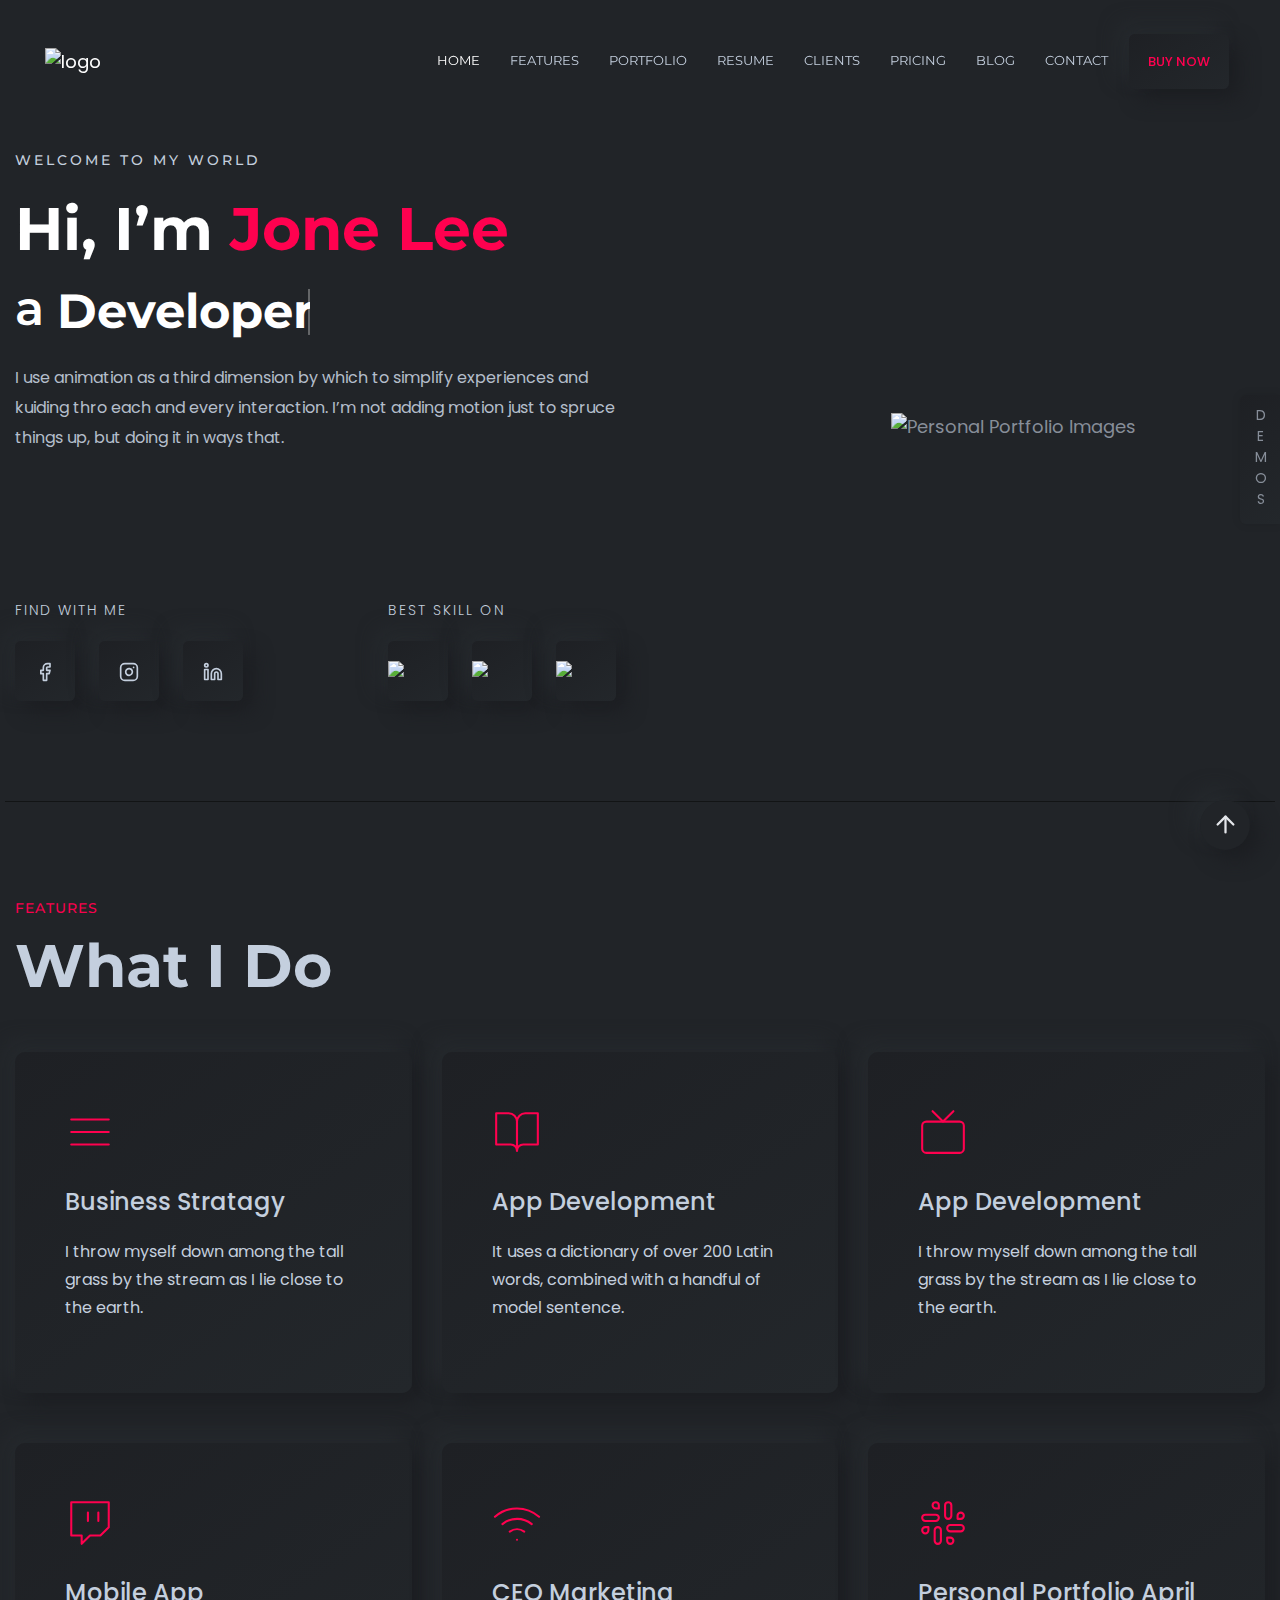
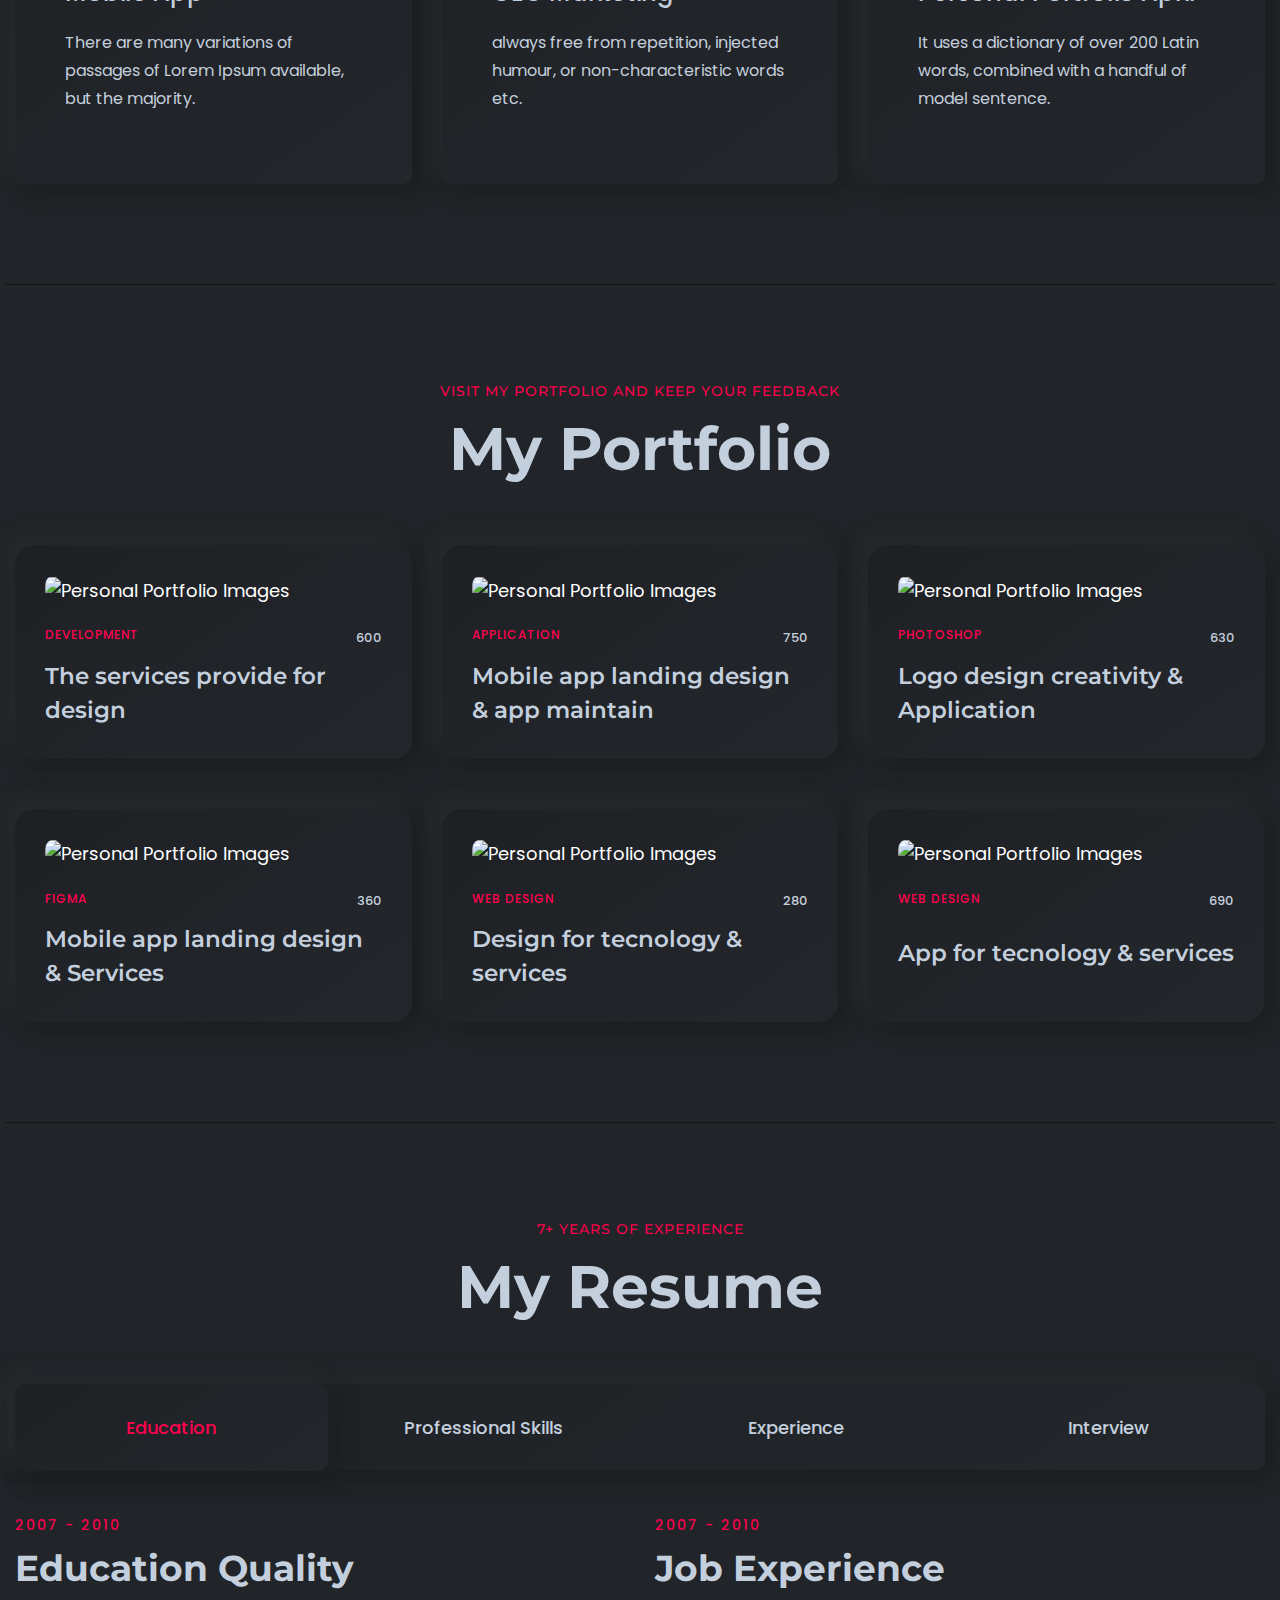
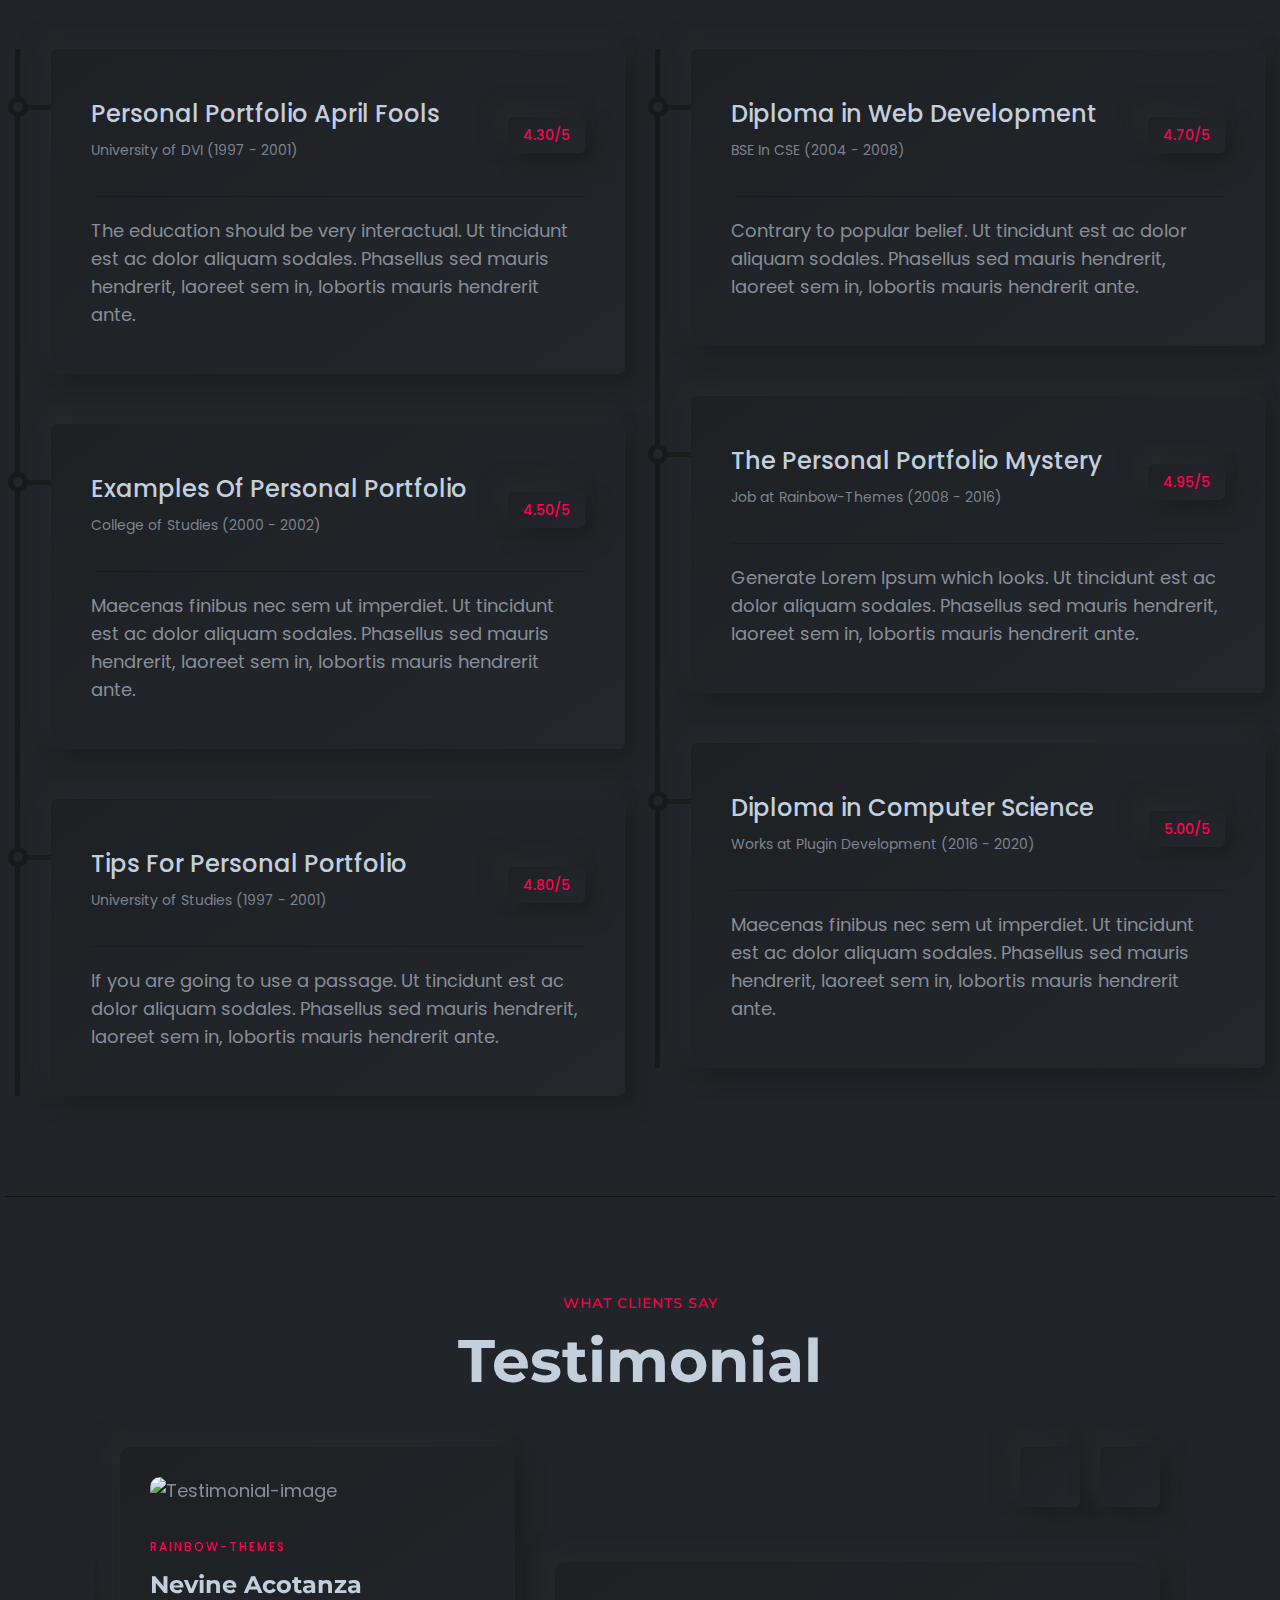
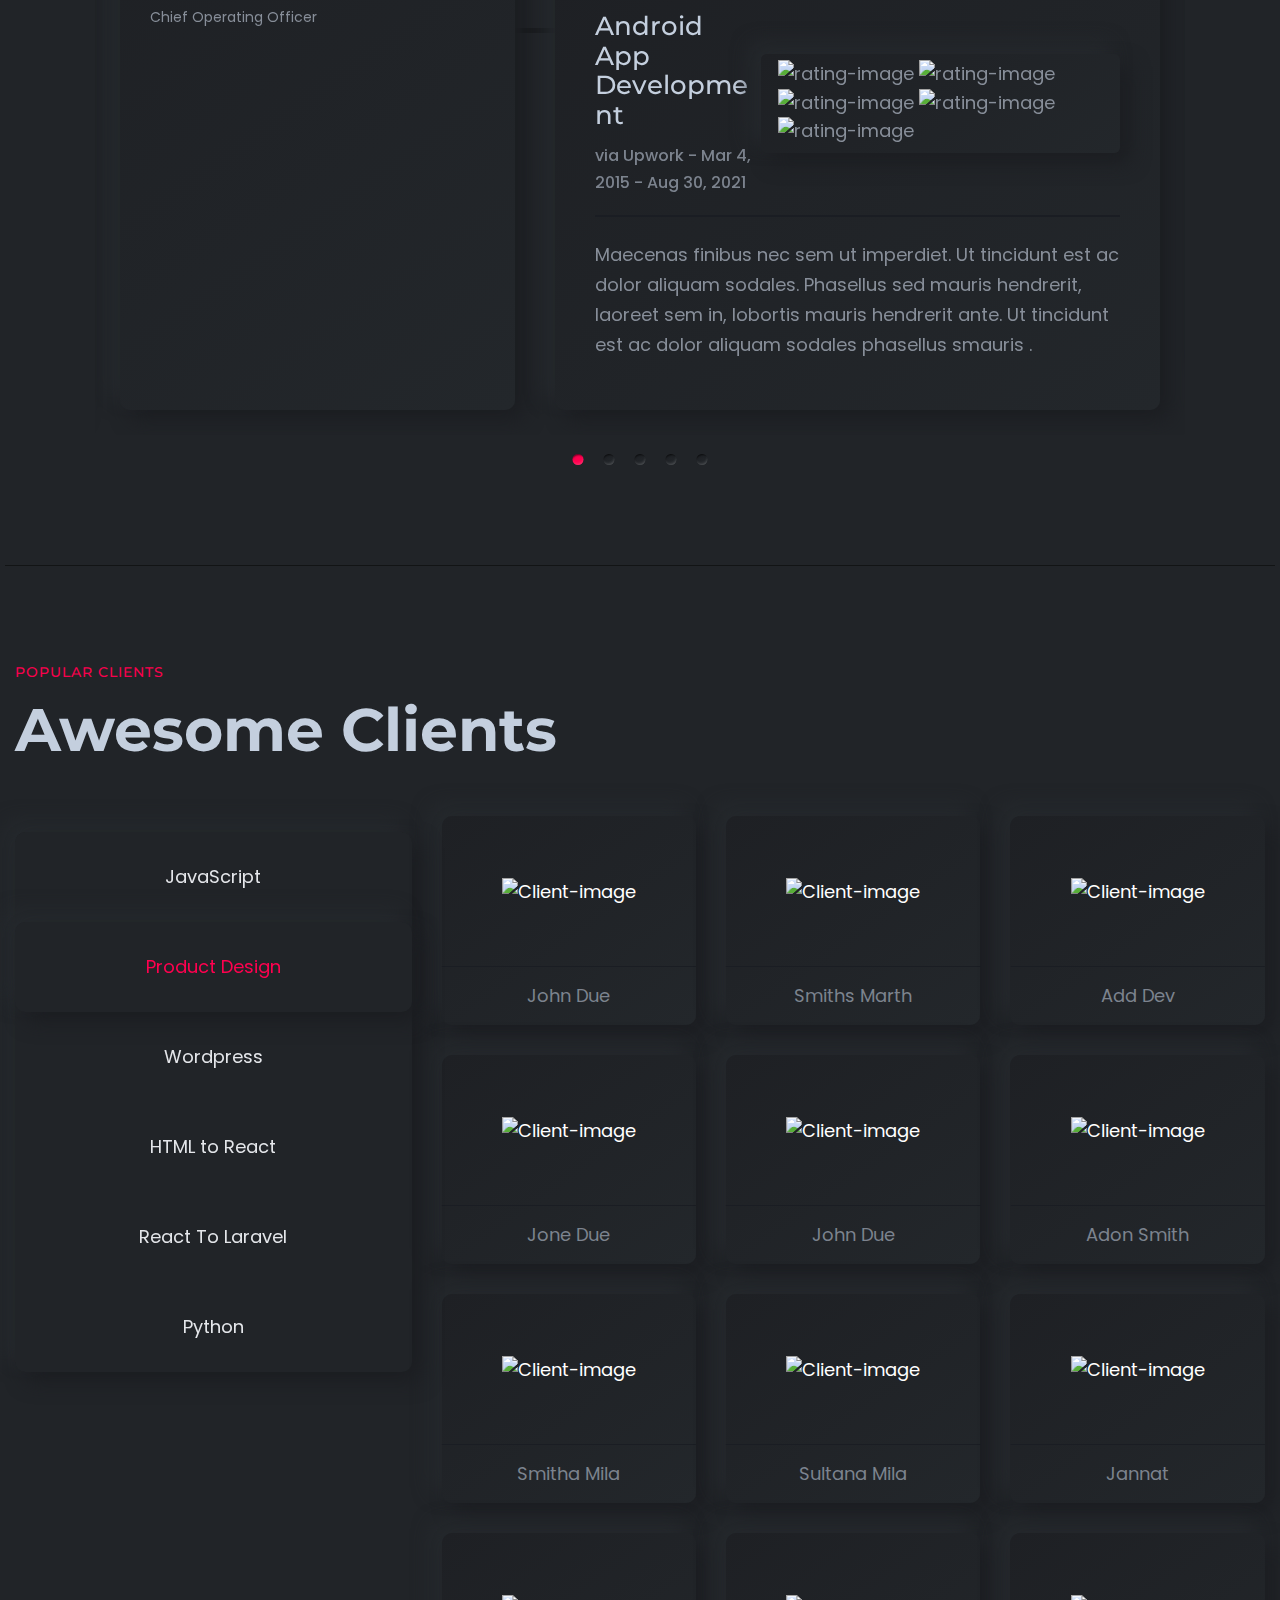
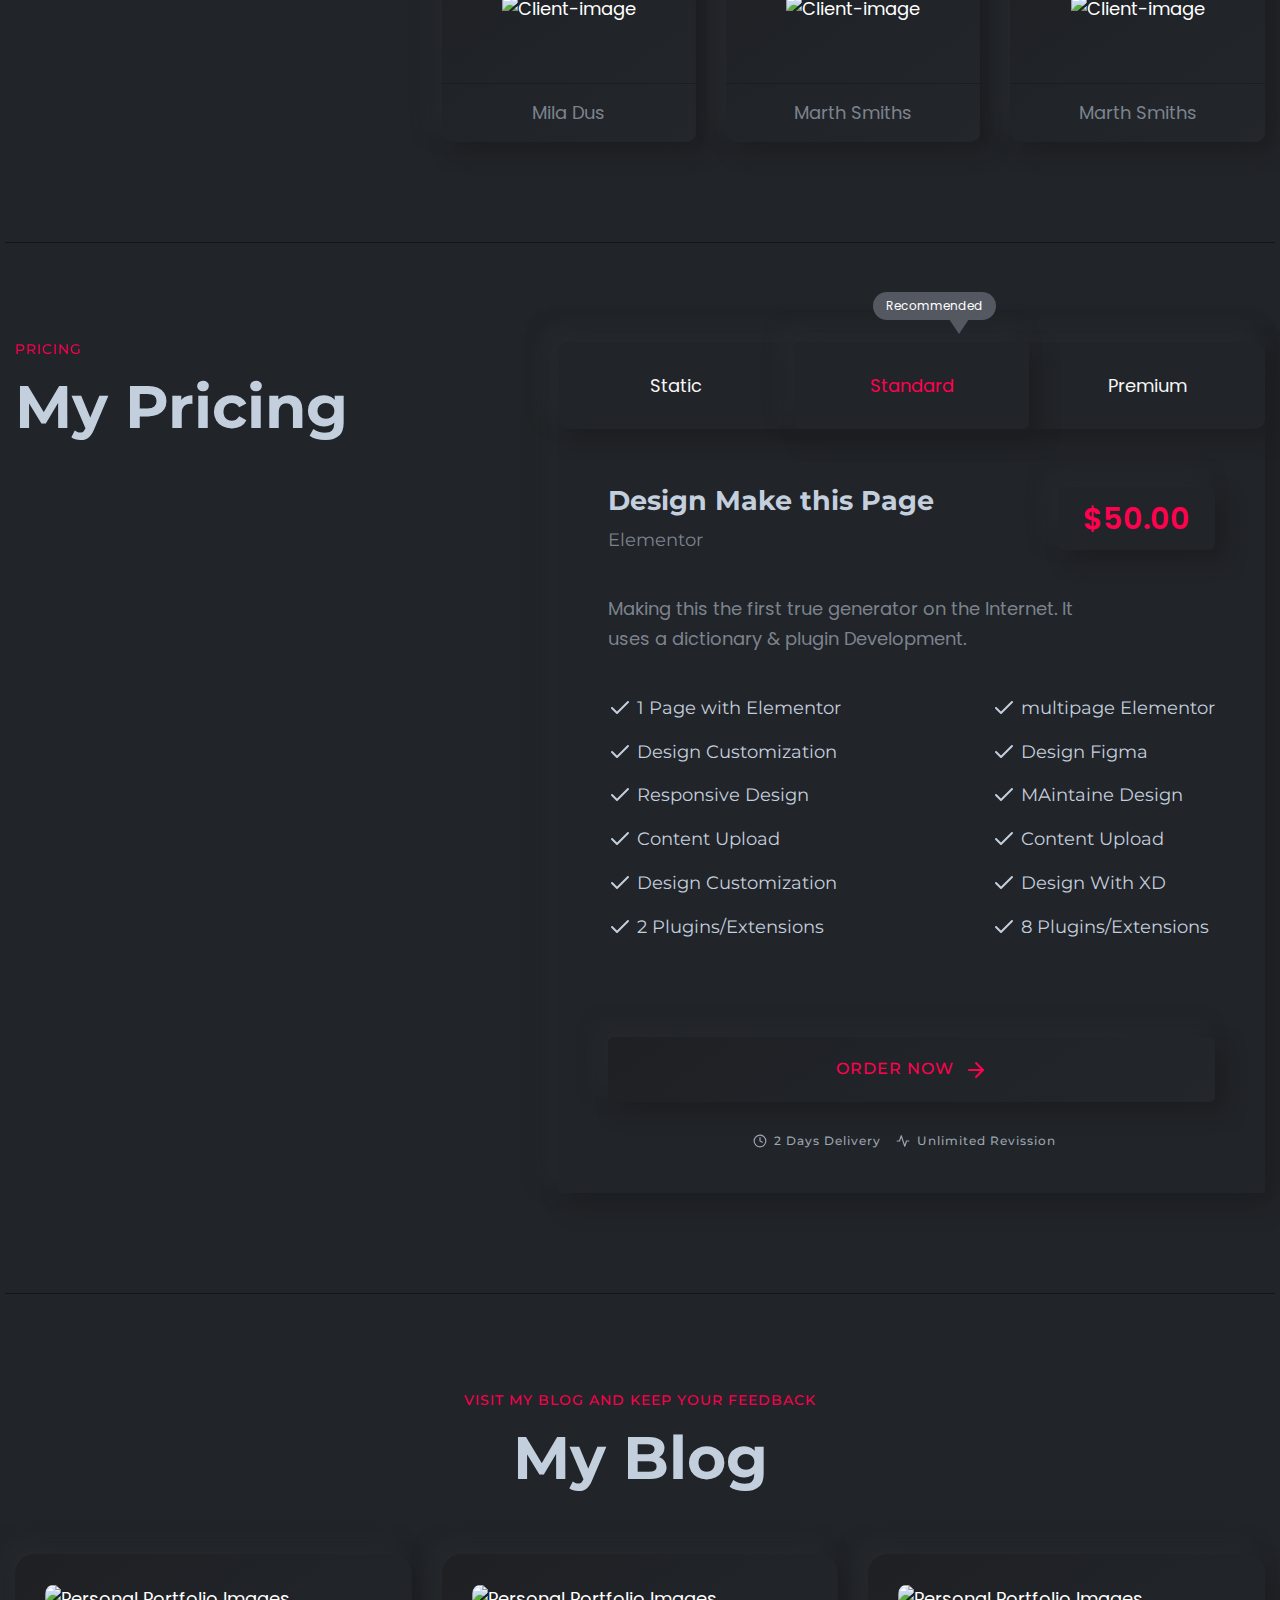
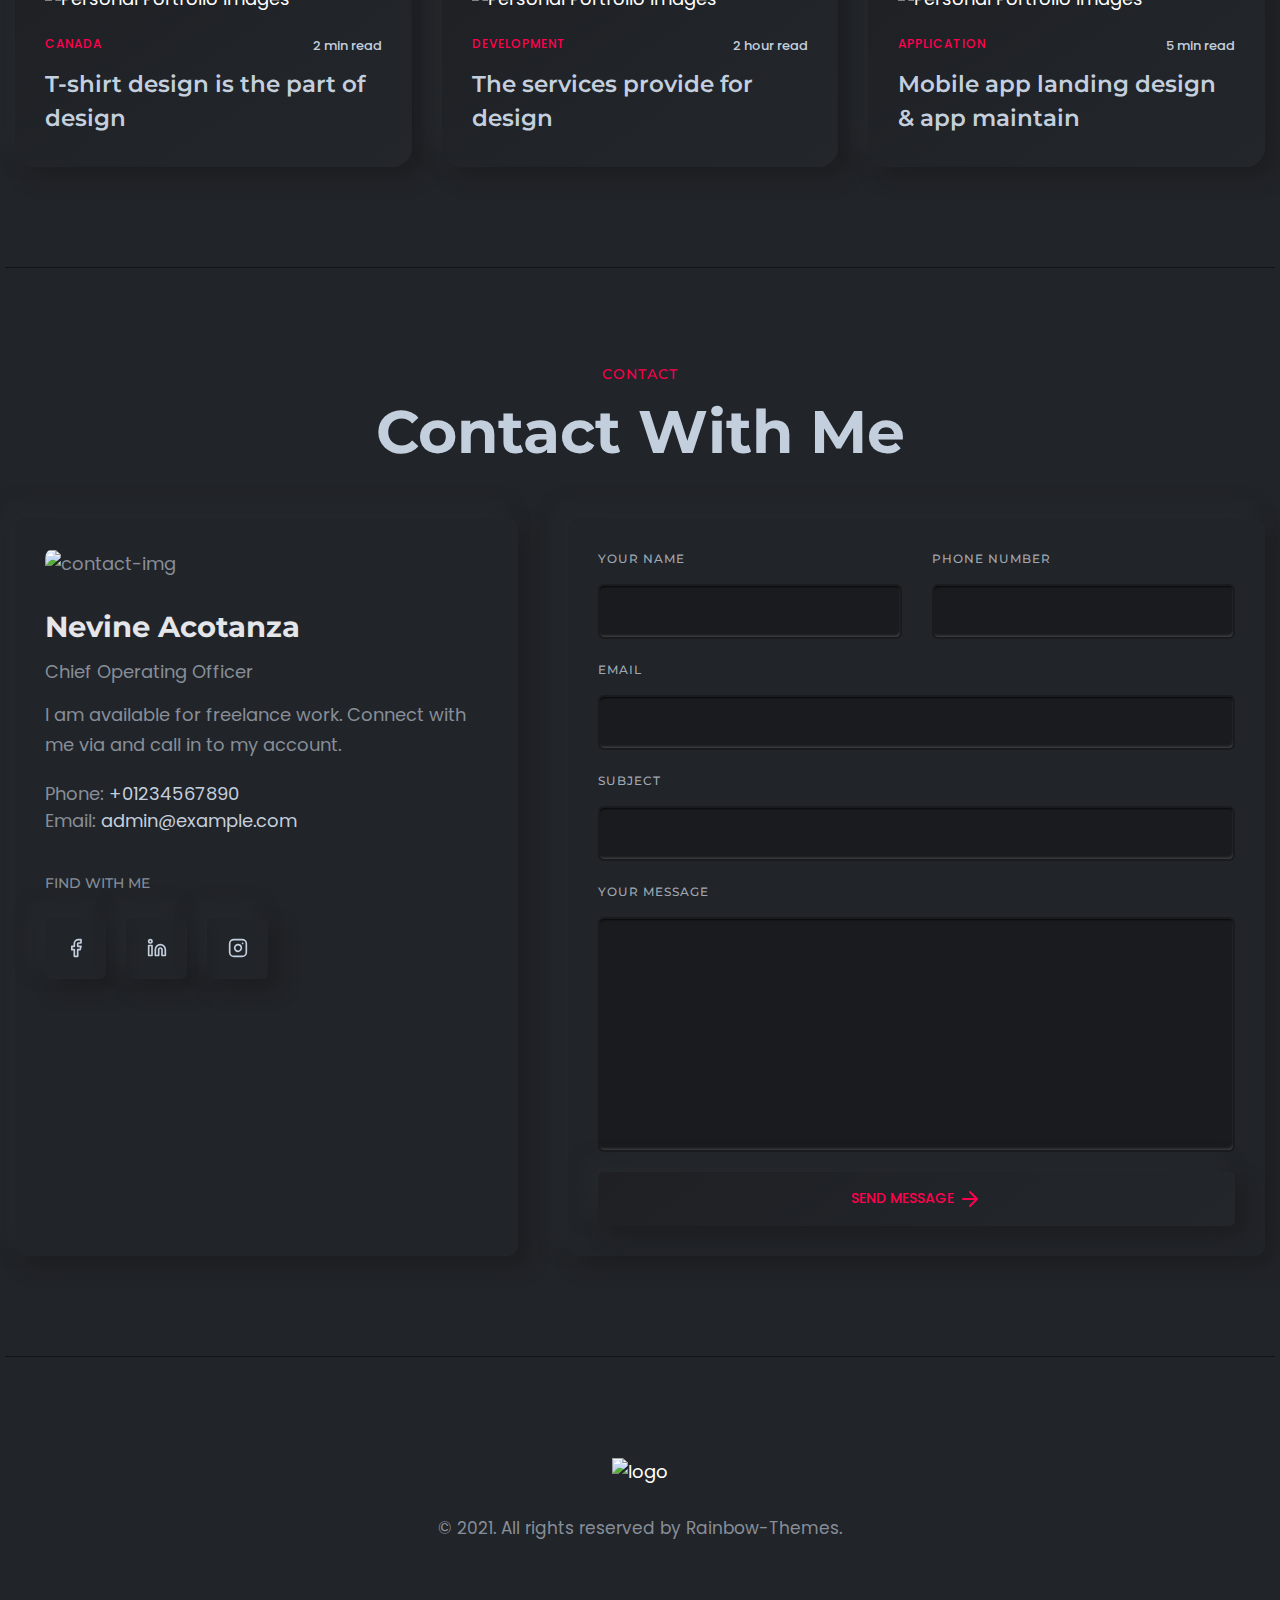
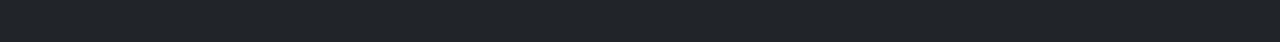
==== index.html @ 59b5641d "demo" ====
<!DOCTYPE html>
<html lang="en">

<head>
    <meta charset="utf-8">
    <meta http-equiv="x-ua-compatible" content="ie=edge">
    <title>Home Default || Inbio - Personal Portfolio Bootstrap Template</title>
    <meta name="robots" content="noindex, follow" />
    <meta name="description" content="">
    <meta name="viewport" content="width=device-width, initial-scale=1, shrink-to-fit=no">
    <!-- Favicon -->
    <link rel="shortcut icon" type="image/x-icon" href="assets/images/favicon.ico">
    <!-- CSS 
    ============================================ -->
    <link rel="stylesheet" href="assets/css/vendor/bootstrap.min.css">
    <link rel="stylesheet" href="assets/css/vendor/slick.css">
    <link rel="stylesheet" href="assets/css/vendor/slick-theme.css">
    <link rel="stylesheet" href="assets/css/vendor/aos.css">
    <link rel="stylesheet" href="assets/css/plugins/feature.css">
    <!-- Style css -->
    <link rel="stylesheet" href="assets/css/style.css">
</head>

<body class="template-color-1 spybody" data-spy="scroll" data-target=".navbar-example2" data-offset="70">

    <!-- Start Header -->
    <header class="rn-header haeder-default black-logo-version header--fixed header--sticky">
        <div class="header-wrapper rn-popup-mobile-menu m--0 row align-items-center">
            <!-- Start Header Left -->
            <div class="col-lg-2 col-6">
                <div class="header-left">
                    <div class="logo">
                        <a href="index.html">
                            <img src="assets/images/logo/logo.png" alt="logo">
                        </a>
                    </div>
                </div>
            </div>
            <!-- End Header Left -->
            <!-- Start Header Center -->
            <div class="col-lg-10 col-6">
                <div class="header-center">
                    <nav id="sideNav" class="mainmenu-nav navbar-example2 d-none d-xl-block">
                        <!-- Start Mainmanu Nav -->
                        <ul class="primary-menu nav nav-pills">
                            <li class="nav-item"><a class="nav-link smoth-animation active" href="#home">Home</a></li>
                            <li class="nav-item"><a class="nav-link smoth-animation" href="#features">Features</a></li>
                            <li class="nav-item"><a class="nav-link smoth-animation" href="#portfolio">Portfolio</a></li>
                            <li class="nav-item"><a class="nav-link smoth-animation" href="#resume">Resume</a></li>
                            <li class="nav-item"><a class="nav-link smoth-animation" href="#clients">Clients</a></li>
                            <li class="nav-item"><a class="nav-link smoth-animation" href="#pricing">Pricing</a></li>
                            <li class="nav-item"><a class="nav-link smoth-animation" href="#blog">blog</a></li>
                            <li class="nav-item"><a class="nav-link smoth-animation" href="#contacts">Contact</a></li>
                        </ul>
                        <!-- End Mainmanu Nav -->
                    </nav>
                    <!-- Start Header Right  -->
                    <div class="header-right">
                        <a class="rn-btn" target="_blank" href="https://themeforest.net/checkout/from_item/33188244?license=regular"><span>BUY NOW</span></a>
                        <div class="hamberger-menu d-block d-xl-none">
                            <i id="menuBtn" class="feather-menu humberger-menu"></i>
                        </div>
                        <div class="close-menu d-block">
                            <span class="closeTrigger">
                            <i data-feather="x"></i>
                        </span>
                        </div>
                    </div>
                    <!-- End Header Right  -->

                </div>
            </div>
            <!-- End Header Center -->
        </div>
    </header>
    <!-- End Header Area -->
    <!-- Start Popup Mobile Menu  -->
    <div class="popup-mobile-menu">
        <div class="inner">
            <div class="menu-top">
                <div class="menu-header">
                    <a class="logo" href="index.html">
                        <img src="assets/images/logo/logos-circle.png" alt="Personal Portfolio">
                    </a>
                    <div class="close-button">
                        <button class="close-menu-activation close"><i data-feather="x"></i></button>
                    </div>
                </div>
                <p class="discription">Inbio is a personal portfolio template. You can customize all.</p>
            </div>
            <div class="content">
                <ul class="primary-menu nav nav-pills">
                    <li class="nav-item"><a class="nav-link smoth-animation active" href="#home">Home</a></li>
                    <li class="nav-item"><a class="nav-link smoth-animation" href="#features">Features</a></li>
                    <li class="nav-item"><a class="nav-link smoth-animation" href="#portfolio">Portfolio</a></li>
                    <li class="nav-item"><a class="nav-link smoth-animation" href="#resume">Resume</a></li>
                    <li class="nav-item"><a class="nav-link smoth-animation" href="#clients">Clients</a></li>
                    <li class="nav-item"><a class="nav-link smoth-animation" href="#pricing">Pricing</a></li>
                    <li class="nav-item"><a class="nav-link smoth-animation" href="#blog">blog</a></li>
                    <li class="nav-item"><a class="nav-link smoth-animation" href="#contacts">Contact</a></li>
                </ul>
                <!-- social sharea area -->
                <div class="social-share-style-1 mt--40">
                    <span class="title">find with me</span>
                    <ul class="social-share d-flex liststyle">
                        <li class="facebook"><a href="#"><svg xmlns="http://www.w3.org/2000/svg" width="24" height="24" viewBox="0 0 24 24" fill="none" stroke="currentColor" stroke-width="2" stroke-linecap="round" stroke-linejoin="round" class="feather feather-facebook">
                                    <path d="M18 2h-3a5 5 0 0 0-5 5v3H7v4h3v8h4v-8h3l1-4h-4V7a1 1 0 0 1 1-1h3z"></path>
                                </svg></a>
                        </li>
                        <li class="instagram"><a href="#"><svg xmlns="http://www.w3.org/2000/svg" width="24" height="24" viewBox="0 0 24 24" fill="none" stroke="currentColor" stroke-width="2" stroke-linecap="round" stroke-linejoin="round" class="feather feather-instagram">
                                    <rect x="2" y="2" width="20" height="20" rx="5" ry="5"></rect>
                                    <path d="M16 11.37A4 4 0 1 1 12.63 8 4 4 0 0 1 16 11.37z"></path>
                                    <line x1="17.5" y1="6.5" x2="17.51" y2="6.5"></line>
                                </svg></a>
                        </li>
                        <li class="linkedin"><a href="#"><svg xmlns="http://www.w3.org/2000/svg" width="24" height="24" viewBox="0 0 24 24" fill="none" stroke="currentColor" stroke-width="2" stroke-linecap="round" stroke-linejoin="round" class="feather feather-linkedin">
                                    <path d="M16 8a6 6 0 0 1 6 6v7h-4v-7a2 2 0 0 0-2-2 2 2 0 0 0-2 2v7h-4v-7a6 6 0 0 1 6-6z"></path>
                                    <rect x="2" y="9" width="4" height="12"></rect>
                                    <circle cx="4" cy="4" r="2"></circle>
                                </svg></a>
                        </li>
                    </ul>
                </div>
                <!-- end -->
            </div>
        </div>
    </div>
    <!-- End Popup Mobile Menu  -->




    <main class="main-page-wrapper">

        <!-- Start Slider Area -->
        <div id="home" class="rn-slider-area">
            <div class="slide slider-style-1">
                <div class="container">
                    <div class="row row--30 align-items-center">
                        <div class="order-2 order-lg-1 col-lg-7 mt_md--50 mt_sm--50 mt_lg--30">
                            <div class="content">
                                <div class="inner">
                                    <span class="subtitle">Welcome to my world</span>
                                    <h1 class="title">Hi, I’m <span>Jone Lee</span><br>
                                        <span class="header-caption" id="page-top">
                                            <!-- type headline start-->
                                            <span class="cd-headline clip is-full-width">
                                                <span>a </span>
                                        <!-- ROTATING TEXT -->
                                        <span class="cd-words-wrapper">
                                                    <b class="is-visible">Developer.</b>
                                                    <b class="is-hidden">Professional Coder.</b>
                                                    <b class="is-hidden">Developer.</b>
                                                </span>
                                        </span>
                                        <!-- type headline end -->
                                        </span>
                                    </h1>

                                    <div>
                                        <p class="description">I use animation as a third dimension by which to simplify
                                            experiences and kuiding thro each and every interaction. I’m not adding
                                            motion
                                            just to spruce things up, but doing it in ways that.</p>
                                    </div>
                                </div>
                                <div class="row">
                                    <div class="col-lg-6 col-xl-6 col-md-6 col-sm-6 col-12">
                                        <div class="social-share-inner-left">
                                            <span class="title">find with me</span>
                                            <ul class="social-share d-flex liststyle">
                                                <li class="facebook"><a href="#"><i data-feather="facebook"></i></a>
                                                </li>
                                                <li class="instagram"><a href="#"><i data-feather="instagram"></i></a>
                                                </li>
                                                <li class="linkedin"><a href="#"><i data-feather="linkedin"></i></a>
                                                </li>
                                            </ul>
                                        </div>
                                    </div>
                                    <div class="col-lg-6 col-xl-6 col-md-6 col-sm-6 col-12 mt_mobile--30">
                                        <div class="skill-share-inner">
                                            <span class="title">best skill on</span>
                                            <ul class="skill-share d-flex liststyle">
                                                <li><img src="assets/images/icons/icons-01.png" alt="Icons Images"></li>
                                                <li><img src="assets/images/icons/icons-02.png" alt="Icons Images"></li>
                                                <li><img src="assets/images/icons/icons-03.png" alt="Icons Images"></li>
                                            </ul>
                                        </div>
                                    </div>
                                </div>
                            </div>
                        </div>

                        <div class="order-1 order-lg-2 col-lg-5">
                            <div class="thumbnail">
                                <div class="inner">
                                    <img src="assets/images/slider/banner-01.png" alt="Personal Portfolio Images">
                                </div>
                            </div>
                        </div>
                    </div>
                </div>
            </div>
        </div>
        <!-- End Slider Area -->

        <!-- Start Service Area -->
        <div class="rn-service-area rn-section-gap section-separator" id="features">
            <div class="container">
                <div class="row">
                    <div class="col-lg-12">
                        <div class="section-title text-left" data-aos="fade-up" data-aos-duration="500" data-aos-delay="100" data-aos-once="true">
                            <span class="subtitle">Features</span>
                            <h2 class="title">What I Do</h2>
                        </div>
                    </div>
                </div>
                <div class="row row--25 mt_md--10 mt_sm--10">

                    <!-- Start Single Service -->
                    <div data-aos="fade-up" data-aos-duration="500" data-aos-delay="100" data-aos-once="true" class="col-lg-6 col-xl-4 col-md-6 col-sm-12 col-12 mt--50 mt_md--30 mt_sm--30">
                        <div class="rn-service">
                            <div class="inner">
                                <div class="icon">
                                    <i data-feather="menu"></i>
                                </div>
                                <div class="content">
                                    <h4 class="title"><a href="#">Business Stratagy</a></h4>
                                    <p class="description">I throw myself down among the tall grass by the stream as I
                                        lie close to the earth.</p>
                                    <a class="read-more-button" href="#"><i class="feather-arrow-right"></i></a>
                                </div>
                            </div>
                            <a class="over-link" href="#"></a>
                        </div>
                    </div>
                    <!-- End SIngle Service -->
                    <!-- Start Single Service -->
                    <div data-aos="fade-up" data-aos-duration="500" data-aos-delay="300" data-aos-once="true" class="col-lg-6 col-xl-4 col-md-6 col-sm-12 col-12 mt--50 mt_md--30 mt_sm--30">
                        <div class="rn-service">
                            <div class="inner">
                                <div class="icon">
                                    <i data-feather="book-open"></i>
                                </div>
                                <div class="content">
                                    <h4 class="title"><a href="#">App Development</a></h4>
                                    <p class="description"> It uses a dictionary of over 200 Latin words, combined with
                                        a handful of model sentence.</p>
                                    <a class="read-more-button" href="#"><i class="feather-arrow-right"></i></a>
                                </div>
                            </div>
                            <a class="over-link" href="#"></a>
                        </div>
                    </div>
                    <!-- End SIngle Service -->
                    <!-- Start Single Service -->
                    <div data-aos="fade-up" data-aos-duration="500" data-aos-delay="500" data-aos-once="true" class="col-lg-6 col-xl-4 col-md-6 col-sm-12 col-12 mt--50 mt_md--30 mt_sm--30">
                        <div class="rn-service">
                            <div class="inner">
                                <div class="icon">
                                    <i data-feather="tv"></i>
                                </div>
                                <div class="content">
                                    <h4 class="title"><a href="#">App Development</a></h4>
                                    <p class="description">I throw myself down among the tall grass by the stream as I
                                        lie close to the earth.</p>
                                    <a class="read-more-button" href="#"><i class="feather-arrow-right"></i></a>
                                </div>
                            </div>
                            <a class="over-link" href="#"></a>
                        </div>
                    </div>
                    <!-- End SIngle Service -->
                    <!-- Start Single Service -->
                    <div data-aos="fade-up" data-aos-duration="500" data-aos-delay="100" data-aos-once="true" class="col-lg-6 col-xl-4 col-md-6 col-sm-12 col-12 mt--50 mt_md--30 mt_sm--30">
                        <div class="rn-service">
                            <div class="inner">
                                <div class="icon">
                                    <i data-feather="twitch"></i>
                                </div>
                                <div class="content">
                                    <h4 class="title"><a href="#">Mobile App</a></h4>
                                    <p class="description">There are many variations of passages of Lorem Ipsum
                                        available, but the majority.
                                    </p>
                                    <a class="read-more-button" href="#"><i class="feather-arrow-right"></i></a>
                                </div>
                            </div>
                            <a class="over-link" href="#"></a>
                        </div>
                    </div>
                    <!-- End SIngle Service -->
                    <!-- Start Single Service -->
                    <div data-aos="fade-up" data-aos-duration="500" data-aos-delay="300" data-aos-once="true" class="col-lg-6 col-xl-4 col-md-6 col-sm-12 col-12 mt--50 mt_md--30 mt_sm--30">
                        <div class="rn-service">
                            <div class="inner">
                                <div class="icon">
                                    <i data-feather="wifi"></i>
                                </div>
                                <div class="content">
                                    <h4 class="title"><a href="#">CEO Marketing</a></h4>
                                    <p class="description">always free from repetition,
                                        injected humour, or non-characteristic words etc.</p>
                                    <a class="read-more-button" href="#"><i class="feather-arrow-right"></i></a>
                                </div>
                            </div>
                            <a class="over-link" href="#"></a>
                        </div>
                    </div>
                    <!-- End SIngle Service -->
                    <!-- Start Single Service -->
                    <div data-aos="fade-up" data-aos-duration="500" data-aos-delay="500" data-aos-once="true" class="col-lg-6 col-xl-4 col-md-6 col-sm-12 col-12 mt--50 mt_md--30 mt_sm--30">
                        <div class="rn-service">
                            <div class="inner">
                                <div class="icon">
                                    <i data-feather="slack"></i>
                                </div>
                                <div class="content">
                                    <h4 class="title"><a href="#">Personal Portfolio April</a></h4>
                                    <p class="description"> It uses a dictionary of over 200 Latin words, combined with
                                        a handful of model sentence.</p>
                                    <a class="read-more-button" href="#"><i class="feather-arrow-right"></i></a>
                                </div>
                            </div>
                            <a class="over-link" href="#"></a>
                        </div>
                    </div>
                    <!-- End SIngle Service -->

                </div>
            </div>
        </div>
        <!-- End Service Area  -->

        <!-- Start Portfolio Area -->
        <div class="rn-portfolio-area rn-section-gap section-separator" id="portfolio">
            <div class="container">
                <div class="row">
                    <div class="col-lg-12">
                        <div class="section-title text-center">
                            <span class="subtitle">Visit my portfolio and keep your feedback</span>
                            <h2 class="title">My Portfolio</h2>
                        </div>
                    </div>
                </div>

                <div class="row row--25 mt--10 mt_md--10 mt_sm--10">
                    <!-- Start Single Portfolio -->
                    <div data-aos="fade-up" data-aos-delay="100" data-aos-once="true" class="col-lg-6 col-xl-4 col-md-6 col-12 mt--50 mt_md--30 mt_sm--30">
                        <div class="rn-portfolio" data-toggle="modal" data-target="#exampleModalCenter">
                            <div class="inner">
                                <div class="thumbnail">
                                    <a href="javascript:void(0)">
                                        <img src="assets/images/portfolio/portfolio-01.jpg" alt="Personal Portfolio Images">
                                    </a>
                                </div>
                                <div class="content">
                                    <div class="category-info">
                                        <div class="category-list">
                                            <a href="javascript:void(0)">Development</a>
                                        </div>
                                        <div class="meta">
                                            <span><a href="javascript:void(0)"><i class="feather-heart"></i></a>
                                                600</span>
                                        </div>
                                    </div>
                                    <h4 class="title"><a href="javascript:void(0)">The services provide for design <i
                                                class="feather-arrow-up-right"></i></a></h4>
                                </div>
                            </div>
                        </div>
                    </div>
                    <!-- End Single Portfolio -->

                    <!-- Start Single Portfolio -->
                    <div data-aos="fade-up" data-aos-delay="300" data-aos-once="true" class="col-lg-6 col-xl-4 col-md-6 col-12 mt--50 mt_md--30 mt_sm--30">
                        <div class="rn-portfolio" data-toggle="modal" data-target="#exampleModalCenter">
                            <div class="inner">
                                <div class="thumbnail">
                                    <a href="javascript:void(0)">
                                        <img src="assets/images/portfolio/portfolio-02.jpg" alt="Personal Portfolio Images">
                                    </a>
                                </div>
                                <div class="content">
                                    <div class="category-info">
                                        <div class="category-list">
                                            <a href="javascript:void(0)">Application</a>
                                        </div>
                                        <div class="meta">
                                            <span><a href="javascript:void(0)"><i class="feather-heart"></i></a>
                                                750</span>
                                        </div>
                                    </div>
                                    <h4 class="title"><a href="javascript:void(0)">Mobile app landing design & app
                                            maintain<i class="feather-arrow-up-right"></i></a></h4>
                                </div>
                            </div>
                        </div>
                    </div>
                    <!-- End Single Portfolio -->

                    <!-- Start Single Portfolio -->
                    <div data-aos="fade-up" data-aos-delay="500" data-aos-once="true" class="col-lg-6 col-xl-4 col-md-6 col-12 mt--50 mt_md--30 mt_sm--30">
                        <div class="rn-portfolio" data-toggle="modal" data-target="#exampleModalCenter">
                            <div class="inner">
                                <div class="thumbnail">
                                    <a href="javascript:void(0)">
                                        <img src="assets/images/portfolio/portfolio-03.jpg" alt="Personal Portfolio Images">
                                    </a>
                                </div>
                                <div class="content">
                                    <div class="category-info">
                                        <div class="category-list">
                                            <a href="javascript:void(0)">Photoshop</a>
                                        </div>
                                        <div class="meta">
                                            <span><a href="javascript:void(0)"><i class="feather-heart"></i></a>
                                                630</span>
                                        </div>
                                    </div>
                                    <h4 class="title"><a href="javascript:void(0)">Logo design creativity & Application
                                            <i class="feather-arrow-up-right"></i></a></h4>
                                </div>
                            </div>
                        </div>
                    </div>
                    <!-- End Single Portfolio -->

                    <!-- Start Single Portfolio -->
                    <div data-aos="fade-up" data-aos-delay="100" data-aos-once="true" class="col-lg-6 col-xl-4 col-md-6 col-12 mt--50 mt_md--30 mt_sm--30">
                        <div class="rn-portfolio" data-toggle="modal" data-target="#exampleModalCenter">
                            <div class="inner">
                                <div class="thumbnail">
                                    <a href="javascript:void(0)">
                                        <img src="assets/images/portfolio/portfolio-04.jpg" alt="Personal Portfolio Images">
                                    </a>
                                </div>
                                <div class="content">
                                    <div class="category-info">
                                        <div class="category-list">
                                            <a href="javascript:void(0)">Figma</a>
                                        </div>
                                        <div class="meta">
                                            <span><a href="javascript:void(0)"><i class="feather-heart"></i></a>
                                                360</span>
                                        </div>
                                    </div>
                                    <h4 class="title"><a href="javascript:void(0)">Mobile app landing design &
                                            Services<i class="feather-arrow-up-right"></i></a></h4>
                                </div>
                            </div>
                        </div>
                    </div>
                    <!-- End Single Portfolio -->

                    <!-- Start Single Portfolio -->
                    <div data-aos="fade-up" data-aos-delay="300" data-aos-once="true" class="col-lg-6 col-xl-4 col-md-6 col-12 mt--50 mt_md--30 mt_sm--30">
                        <div class="rn-portfolio" data-toggle="modal" data-target="#exampleModalCenter">
                            <div class="inner">
                                <div class="thumbnail">
                                    <a href="javascript:void(0)">
                                        <img src="assets/images/portfolio/portfolio-05.jpg" alt="Personal Portfolio Images">
                                    </a>
                                </div>
                                <div class="content">
                                    <div class="category-info">
                                        <div class="category-list">
                                            <a href="javascript:void(0)">Web Design</a>
                                        </div>
                                        <div class="meta">
                                            <span><a href="javascript:void(0)"><i class="feather-heart"></i></a>
                                                280</span>
                                        </div>
                                    </div>
                                    <h4 class="title"><a href="javascript:void(0)">Design for tecnology & services<i
                                                class="feather-arrow-up-right"></i></a></h4>
                                </div>
                            </div>
                        </div>
                    </div>
                    <!-- End Single Portfolio -->

                    <!-- Start Single Portfolio -->
                    <div data-aos="fade-up" data-aos-delay="500" data-aos-once="true" class="col-lg-6 col-xl-4 col-md-6 col-12 mt--50 mt_md--30 mt_sm--30">
                        <div class="rn-portfolio" data-toggle="modal" data-target="#exampleModalCenter">
                            <div class="inner">
                                <div class="thumbnail">
                                    <a href="javascript:void(0)">
                                        <img src="assets/images/portfolio/portfolio-06.jpg" alt="Personal Portfolio Images">
                                    </a>
                                </div>
                                <div class="content">
                                    <div class="category-info">
                                        <div class="category-list">
                                            <a href="javascript:void(0)">Web Design</a>
                                        </div>
                                        <div class="meta">
                                            <span><a href="javascript:void(0)"><i class="feather-heart"></i></a>
                                                690</span>
                                        </div>
                                    </div>
                                    <h4 class="title"><a href="javascript:void(0)">App for tecnology & services<i
                                                class="feather-arrow-up-right"></i></a></h4>
                                </div>
                            </div>
                        </div>
                    </div>
                    <!-- End Single Portfolio -->
                </div>
            </div>
        </div>
        <!-- End portfolio Area -->

        <!-- Start Resume Area -->
        <div class="rn-resume-area rn-section-gap section-separator" id="resume">
            <div class="container">
                <div class="row">
                    <div class="col-lg-12">
                        <div class="section-title text-center">
                            <span class="subtitle">7+ Years of Experience</span>
                            <h2 class="title">My Resume</h2>
                        </div>
                    </div>
                </div>
                <div class="row mt--45">
                    <div class="col-lg-12">
                        <ul class="rn-nav-list nav nav-tabs" id="myTabs" role="tablist">
                            <li class="nav-item">
                                <a class="nav-link active" id="education-tab" data-toggle="tab" href="#education" role="tab" aria-controls="education" aria-selected="true">education</a>
                            </li>
                            <li class="nav-item">
                                <a class="nav-link" id="professional-tab" data-toggle="tab" href="#professional" role="tab" aria-controls="professional" aria-selected="false">professional
                                    Skills</a>
                            </li>
                            <li class="nav-item">
                                <a class="nav-link" id="experience-tab" data-toggle="tab" href="#experience" role="tab" aria-controls="experience" aria-selected="false">experience</a>
                            </li>
                            <li class="nav-item">
                                <a class="nav-link" id="interview-tab" data-toggle="tab" href="#interview" role="tab" aria-controls="interview" aria-selected="false">interview</a>
                            </li>
                        </ul>
                        <!-- Start Tab Content Wrapper  -->
                        <div class="rn-nav-content tab-content" id="myTabContents">
                            <!-- Start Single Tab  -->
                            <div class="tab-pane show active fade single-tab-area" id="education" role="tabpanel" aria-labelledby="education-tab">
                                <div class="personal-experience-inner mt--40">
                                    <div class="row">
                                        <!-- Start Skill List Area  -->
                                        <div class="col-lg-6 col-md-12 col-12">
                                            <div class="content">
                                                <span class="subtitle">2007 - 2010</span>
                                                <h4 class="maintitle">Education Quality</h4>
                                                <div class="experience-list">

                                                    <!-- Start Single List  -->
                                                    <div class="resume-single-list">
                                                        <div class="inner">
                                                            <div class="heading">
                                                                <div class="title">
                                                                    <h4>Personal Portfolio April Fools</h4>
                                                                    <span>University of DVI (1997 - 2001)</span>
                                                                </div>
                                                                <div class="date-of-time">
                                                                    <span>4.30/5</span>
                                                                </div>
                                                            </div>
                                                            <p class="description">The education should be very
                                                                interactual. Ut tincidunt est ac dolor aliquam sodales.
                                                                Phasellus sed mauris hendrerit, laoreet sem in, lobortis
                                                                mauris hendrerit ante.</p>
                                                        </div>
                                                    </div>
                                                    <!-- End Single List  -->

                                                    <!-- Start Single List  -->
                                                    <div class="resume-single-list">
                                                        <div class="inner">
                                                            <div class="heading">
                                                                <div class="title">
                                                                    <h4> Examples Of Personal Portfolio</h4>
                                                                    <span>College of Studies (2000 - 2002)</span>
                                                                </div>
                                                                <div class="date-of-time">
                                                                    <span>4.50/5</span>
                                                                </div>
                                                            </div>
                                                            <p class="description">Maecenas finibus nec sem ut
                                                                imperdiet. Ut tincidunt est ac dolor aliquam sodales.
                                                                Phasellus sed mauris hendrerit, laoreet sem in, lobortis
                                                                mauris hendrerit ante.</p>
                                                        </div>
                                                    </div>
                                                    <!-- End Single List  -->

                                                    <!-- Start Single List  -->
                                                    <div class="resume-single-list">
                                                        <div class="inner">
                                                            <div class="heading">
                                                                <div class="title">
                                                                    <h4>Tips For Personal Portfolio</h4>
                                                                    <span>University of Studies (1997 - 2001)</span>
                                                                </div>
                                                                <div class="date-of-time">
                                                                    <span>4.80/5</span>
                                                                </div>
                                                            </div>
                                                            <p class="description"> If you are going to use a passage.
                                                                Ut tincidunt est ac dolor aliquam sodales.
                                                                Phasellus sed mauris hendrerit, laoreet sem in, lobortis
                                                                mauris hendrerit ante.</p>
                                                        </div>
                                                    </div>
                                                    <!-- End Single List  -->

                                                </div>
                                            </div>
                                        </div>
                                        <!-- End Skill List Area  -->

                                        <!-- Start Skill List Area 2nd  -->
                                        <div class="col-lg-6 col-md-12 col-12 mt_md--60 mt_sm--60">
                                            <div class="content">
                                                <span class="subtitle">2007 - 2010</span>
                                                <h4 class="maintitle">Job Experience</h4>
                                                <div class="experience-list">

                                                    <!-- Start Single List  -->
                                                    <div class="resume-single-list">
                                                        <div class="inner">
                                                            <div class="heading">
                                                                <div class="title">
                                                                    <h4>Diploma in Web Development</h4>
                                                                    <span>BSE In CSE (2004 - 2008)</span>
                                                                </div>
                                                                <div class="date-of-time">
                                                                    <span>4.70/5</span>
                                                                </div>
                                                            </div>
                                                            <p class="description">Contrary to popular belief. Ut
                                                                tincidunt est ac dolor aliquam sodales.
                                                                Phasellus sed mauris hendrerit, laoreet sem in, lobortis
                                                                mauris hendrerit ante.</p>
                                                        </div>
                                                    </div>
                                                    <!-- End Single List  -->

                                                    <!-- Start Single List  -->
                                                    <div class="resume-single-list">
                                                        <div class="inner">
                                                            <div class="heading">
                                                                <div class="title">
                                                                    <h4>The Personal Portfolio Mystery</h4>
                                                                    <span>Job at Rainbow-Themes (2008 - 2016)</span>
                                                                </div>
                                                                <div class="date-of-time">
                                                                    <span>4.95/5</span>
                                                                </div>
                                                            </div>
                                                            <p class="description">Generate Lorem Ipsum which looks. Ut
                                                                tincidunt est ac dolor aliquam sodales.
                                                                Phasellus sed mauris hendrerit, laoreet sem in, lobortis
                                                                mauris hendrerit ante.</p>
                                                        </div>
                                                    </div>
                                                    <!-- End Single List  -->

                                                    <!-- Start Single List  -->
                                                    <div class="resume-single-list">
                                                        <div class="inner">
                                                            <div class="heading">
                                                                <div class="title">
                                                                    <h4>Diploma in Computer Science</h4>
                                                                    <span>Works at Plugin Development (2016 -
                                                                2020)</span>
                                                                </div>
                                                                <div class="date-of-time">
                                                                    <span>5.00/5</span>
                                                                </div>
                                                            </div>
                                                            <p class="description">Maecenas finibus nec sem ut
                                                                imperdiet. Ut tincidunt est ac dolor aliquam sodales.
                                                                Phasellus sed mauris hendrerit, laoreet sem in, lobortis
                                                                mauris hendrerit ante.</p>
                                                        </div>
                                                    </div>
                                                    <!-- End Single List  -->

                                                </div>
                                            </div>
                                        </div>
                                        <!-- End Skill List Area  -->
                                    </div>
                                </div>
                            </div>
                            <!-- End Single Tab  -->

                            <!-- Start Single Tab  -->
                            <div class="tab-pane fade " id="professional" role="tabpanel" aria-labelledby="professional-tab">
                                <div class="personal-experience-inner mt--40">
                                    <div class="row row--40">

                                        <!-- Start Single Progressbar  -->
                                        <div class="col-lg-6 col-md-6 col-12">
                                            <div class="progress-wrapper">
                                                <div class="content">
                                                    <span class="subtitle">Features</span>
                                                    <h4 class="maintitle">Design Skill</h4>
                                                    <!-- Start Single Progress Charts -->
                                                    <div class="progress-charts">
                                                        <h6 class="heading heading-h6">PHOTOSHOT</h6>
                                                        <div class="progress">
                                                            <div class="progress-bar wow fadeInLeft" data-wow-duration="0.5s" data-wow-delay=".3s" role="progressbar" style="width: 100%" aria-valuenow="85" aria-valuemin="0" aria-valuemax="100"><span
                                                            class="percent-label">100%</span></div>
                                                        </div>
                                                    </div>
                                                    <!-- End Single Progress Charts -->

                                                    <!-- Start Single Progress Charts -->
                                                    <div class="progress-charts">
                                                        <h6 class="heading heading-h6">FIGMA</h6>
                                                        <div class="progress">
                                                            <div class="progress-bar wow fadeInLeft" data-wow-duration="0.6s" data-wow-delay=".4s" role="progressbar" style="width: 95%" aria-valuenow="85" aria-valuemin="0" aria-valuemax="100"><span
                                                            class="percent-label">95%</span></div>
                                                        </div>
                                                    </div>
                                                    <!-- End Single Progress Charts -->

                                                    <!-- Start Single Progress Charts -->
                                                    <div class="progress-charts">
                                                        <h6 class="heading heading-h6">ADOBE XD</h6>
                                                        <div class="progress">
                                                            <div class="progress-bar wow fadeInLeft" data-wow-duration="0.7s" data-wow-delay=".5s" role="progressbar" style="width: 60%" aria-valuenow="85" aria-valuemin="0" aria-valuemax="100"><span
                                                            class="percent-label">60%</span></div>
                                                        </div>
                                                    </div>
                                                    <!-- End Single Progress Charts -->

                                                    <!-- Start Single Progress Charts -->
                                                    <div class="progress-charts">
                                                        <h6 class="heading heading-h6">ADOBE ILLUSTRATOR</h6>
                                                        <div class="progress">
                                                            <div class="progress-bar wow fadeInLeft" data-wow-duration="0.8s" data-wow-delay=".6s" role="progressbar" style="width: 70%" aria-valuenow="85" aria-valuemin="0" aria-valuemax="100"><span
                                                            class="percent-label">70%</span></div>
                                                        </div>
                                                    </div>
                                                    <!-- End Single Progress Charts -->

                                                    <!-- Start Single Progress Charts -->
                                                    <div class="progress-charts">
                                                        <h6 class="heading heading-h6">DESIGN</h6>
                                                        <div class="progress">
                                                            <div class="progress-bar wow fadeInLeft" data-wow-duration="0.9s" data-wow-delay=".7s" role="progressbar" style="width: 90%" aria-valuenow="85" aria-valuemin="0" aria-valuemax="100"><span
                                                            class="percent-label">90%</span></div>
                                                        </div>
                                                    </div>
                                                    <!-- End Single Progress Charts -->

                                                </div>
                                            </div>
                                        </div>
                                        <!-- End Single Progressbar  -->

                                        <!-- Start Single Progressbar  -->
                                        <div class="col-lg-6 col-md-6 col-12 mt_sm--60">
                                            <div class="progress-wrapper">
                                                <div class="content">
                                                    <span class="subtitle">Features</span>
                                                    <h4 class="maintitle">Development Skill</h4>
                                                    <!-- Start Single Progress Charts -->
                                                    <div class="progress-charts">
                                                        <h6 class="heading heading-h6">HTML</h6>
                                                        <div class="progress">
                                                            <div class="progress-bar wow fadeInLeft" data-wow-duration="0.5s" data-wow-delay=".3s" role="progressbar" style="width: 85%" aria-valuenow="85" aria-valuemin="0" aria-valuemax="100"><span
                                                            class="percent-label">85%</span></div>
                                                        </div>
                                                    </div>
                                                    <!-- End Single Progress Charts -->

                                                    <!-- Start Single Progress Charts -->
                                                    <div class="progress-charts">
                                                        <h6 class="heading heading-h6">CSS</h6>
                                                        <div class="progress">
                                                            <div class="progress-bar wow fadeInLeft" data-wow-duration="0.6s" data-wow-delay=".4s" role="progressbar" style="width: 80%" aria-valuenow="85" aria-valuemin="0" aria-valuemax="100"><span
                                                            class="percent-label">80%</span></div>
                                                        </div>
                                                    </div>
                                                    <!-- End Single Progress Charts -->

                                                    <!-- Start Single Progress Charts -->
                                                    <div class="progress-charts">
                                                        <h6 class="heading heading-h6">JAVASCRIPT</h6>
                                                        <div class="progress">
                                                            <div class="progress-bar wow fadeInLeft" data-wow-duration="0.7s" data-wow-delay=".5s" role="progressbar" style="width: 90%" aria-valuenow="85" aria-valuemin="0" aria-valuemax="100"><span
                                                            class="percent-label">90%</span></div>
                                                        </div>
                                                    </div>
                                                    <!-- End Single Progress Charts -->

                                                    <!-- Start Single Progress Charts -->
                                                    <div class="progress-charts">
                                                        <h6 class="heading heading-h6">SOFTWARE</h6>
                                                        <div class="progress">
                                                            <div class="progress-bar wow fadeInLeft" data-wow-duration="0.8s" data-wow-delay=".6s" role="progressbar" style="width: 75%" aria-valuenow="85" aria-valuemin="0" aria-valuemax="100"><span
                                                            class="percent-label">75%</span></div>
                                                        </div>
                                                    </div>
                                                    <!-- End Single Progress Charts -->

                                                    <!-- Start Single Progress Charts -->
                                                    <div class="progress-charts">
                                                        <h6 class="heading heading-h6">PLUGIN</h6>
                                                        <div class="progress">
                                                            <div class="progress-bar wow fadeInLeft" data-wow-duration="0.9s" data-wow-delay=".7s" role="progressbar" style="width: 70%" aria-valuenow="85" aria-valuemin="0" aria-valuemax="100"><span
                                                            class="percent-label">70%</span></div>
                                                        </div>
                                                    </div>
                                                    <!-- End Single Progress Charts -->

                                                </div>
                                            </div>
                                        </div>
                                        <!-- End Single Progressbar  -->

                                    </div>
                                </div>
                            </div>
                            <!-- End Single Tab  -->

                            <!-- Start Single Tab  -->
                            <div class="tab-pane fade" id="experience" role="tabpanel" aria-labelledby="experience-tab">
                                <div class="personal-experience-inner mt--40">
                                    <div class="row">
                                        <!-- Start Skill List Area  -->
                                        <div class="col-lg-6 col-md-12 col-12">
                                            <div class="content">
                                                <span class="subtitle">2007 - 2010</span>
                                                <h4 class="maintitle">Education Quality</h4>
                                                <div class="experience-list">

                                                    <!-- Start Single List  -->
                                                    <div class="resume-single-list">
                                                        <div class="inner">
                                                            <div class="heading">
                                                                <div class="title">
                                                                    <h4>Personal Portfolio April Fools</h4>
                                                                    <span>University of DVI (1997 - 2001)</span>
                                                                </div>
                                                                <div class="date-of-time">
                                                                    <span>4.30/5</span>
                                                                </div>
                                                            </div>
                                                            <p class="description">The education should be very
                                                                interactual. Ut tincidunt est ac dolor aliquam sodales.
                                                                Phasellus sed mauris hendrerit, laoreet sem in, lobortis
                                                                mauris hendrerit ante.</p>
                                                        </div>
                                                    </div>
                                                    <!-- End Single List  -->

                                                    <!-- Start Single List  -->
                                                    <div class="resume-single-list">
                                                        <div class="inner">
                                                            <div class="heading">
                                                                <div class="title">
                                                                    <h4> Examples Of Personal Portfolio</h4>
                                                                    <span>College of Studies (2000 - 2002)</span>
                                                                </div>
                                                                <div class="date-of-time">
                                                                    <span>4.50/5</span>
                                                                </div>
                                                            </div>
                                                            <p class="description">Maecenas finibus nec sem ut
                                                                imperdiet. Ut tincidunt est ac dolor aliquam sodales.
                                                                Phasellus sed mauris hendrerit, laoreet sem in, lobortis
                                                                mauris hendrerit ante.</p>
                                                        </div>
                                                    </div>
                                                    <!-- End Single List  -->

                                                    <!-- Start Single List  -->
                                                    <div class="resume-single-list">
                                                        <div class="inner">
                                                            <div class="heading">
                                                                <div class="title">
                                                                    <h4>Tips For Personal Portfolio</h4>
                                                                    <span>University of Studies (1997 - 2001)</span>
                                                                </div>
                                                                <div class="date-of-time">
                                                                    <span>4.80/5</span>
                                                                </div>
                                                            </div>
                                                            <p class="description"> If you are going to use a passage.
                                                                Ut tincidunt est ac dolor aliquam sodales.
                                                                Phasellus sed mauris hendrerit, laoreet sem in, lobortis
                                                                mauris hendrerit ante.</p>
                                                        </div>
                                                    </div>
                                                    <!-- End Single List  -->

                                                </div>
                                            </div>
                                        </div>
                                        <!-- End Skill List Area  -->

                                        <!-- Start Skill List Area 2nd  -->
                                        <div class="col-lg-6 col-md-12 col-12 mt_md--60 mt_sm--60">
                                            <div class="content">
                                                <span class="subtitle">2007 - 2010</span>
                                                <h4 class="maintitle">Job Experience</h4>
                                                <div class="experience-list">

                                                    <!-- Start Single List  -->
                                                    <div class="resume-single-list">
                                                        <div class="inner">
                                                            <div class="heading">
                                                                <div class="title">
                                                                    <h4>Diploma in Web Development</h4>
                                                                    <span>BSE In CSE (2004 - 2008)</span>
                                                                </div>
                                                                <div class="date-of-time">
                                                                    <span>4.70/5</span>
                                                                </div>
                                                            </div>
                                                            <p class="description">Contrary to popular belief. Ut
                                                                tincidunt est ac dolor aliquam sodales.
                                                                Phasellus sed mauris hendrerit, laoreet sem in, lobortis
                                                                mauris hendrerit ante.</p>
                                                        </div>
                                                    </div>
                                                    <!-- End Single List  -->

                                                    <!-- Start Single List  -->
                                                    <div class="resume-single-list">
                                                        <div class="inner">
                                                            <div class="heading">
                                                                <div class="title">
                                                                    <h4>The Personal Portfolio Mystery</h4>
                                                                    <span>Job at Rainbow-Themes (2008 - 2016)</span>
                                                                </div>
                                                                <div class="date-of-time">
                                                                    <span>4.95/5</span>
                                                                </div>
                                                            </div>
                                                            <p class="description">Generate Lorem Ipsum which looks. Ut
                                                                tincidunt est ac dolor aliquam sodales.
                                                                Phasellus sed mauris hendrerit, laoreet sem in, lobortis
                                                                mauris hendrerit ante.</p>
                                                        </div>
                                                    </div>
                                                    <!-- End Single List  -->

                                                    <!-- Start Single List  -->
                                                    <div class="resume-single-list">
                                                        <div class="inner">
                                                            <div class="heading">
                                                                <div class="title">
                                                                    <h4>Diploma in Computer Science</h4>
                                                                    <span>Works at Plugin Development (2016 -
                                                                2020)</span>
                                                                </div>
                                                                <div class="date-of-time">
                                                                    <span>5.00/5</span>
                                                                </div>
                                                            </div>
                                                            <p class="description">Maecenas finibus nec sem ut
                                                                imperdiet. Ut tincidunt est ac dolor aliquam sodales.
                                                                Phasellus sed mauris hendrerit, laoreet sem in, lobortis
                                                                mauris hendrerit ante.</p>
                                                        </div>
                                                    </div>
                                                    <!-- End Single List  -->

                                                </div>
                                            </div>
                                        </div>
                                        <!-- End Skill List Area  -->
                                    </div>
                                </div>
                            </div>
                            <!-- End Single Tab  -->

                            <!-- Start Single Tab  -->
                            <div class="tab-pane fade" id="interview" role="tabpanel" aria-labelledby="interview-tab">
                                <div class="personal-experience-inner mt--40">
                                    <div class="row">
                                        <!-- Start Skill List Area  -->
                                        <div class="col-lg-6 col-md-12 col-12">
                                            <div class="content">
                                                <span class="subtitle">2007 - 2010</span>
                                                <h4 class="maintitle">Company Experience</h4>
                                                <div class="experience-list">

                                                    <!-- Start Single List  -->
                                                    <div data-aos="fade-up" data-aos-duration="500" data-aos-delay="300" data-aos-once="true" class="resume-single-list">
                                                        <div class="inner">
                                                            <div class="heading">
                                                                <div class="title">
                                                                    <h4>Personal Portfolio April Fools</h4>
                                                                    <span>University of DVI (1997 - 2001)</span>
                                                                </div>
                                                                <div class="date-of-time">
                                                                    <span>4.30/5</span>
                                                                </div>
                                                            </div>
                                                            <p class="description">The education should be very
                                                                interactual. Ut tincidunt est ac dolor aliquam sodales.
                                                                Phasellus sed mauris hendrerit, laoreet sem in, lobortis
                                                                mauris hendrerit ante.</p>
                                                        </div>
                                                    </div>
                                                    <!-- End Single List  -->

                                                    <!-- Start Single List  -->
                                                    <div data-aos="fade-up" data-aos-duration="500" data-aos-delay="500" data-aos-once="true" class="resume-single-list">
                                                        <div class="inner">
                                                            <div class="heading">
                                                                <div class="title">
                                                                    <h4> Examples Of Personal Portfolio</h4>
                                                                    <span>College of Studies (2000 - 2002)</span>
                                                                </div>
                                                                <div class="date-of-time">
                                                                    <span>4.50/5</span>
                                                                </div>
                                                            </div>
                                                            <p class="description">Maecenas finibus nec sem ut
                                                                imperdiet. Ut tincidunt est ac dolor aliquam sodales.
                                                                Phasellus sed mauris hendrerit, laoreet sem in, lobortis
                                                                mauris hendrerit ante.</p>
                                                        </div>
                                                    </div>
                                                    <!-- End Single List  -->

                                                    <!-- Start Single List  -->
                                                    <div data-aos="fade-up" data-aos-duration="500" data-aos-delay="700" data-aos-once="true" class="resume-single-list">
                                                        <div class="inner">
                                                            <div class="heading">
                                                                <div class="title">
                                                                    <h4>Tips For Personal Portfolio</h4>
                                                                    <span>University of Studies (1997 - 2001)</span>
                                                                </div>
                                                                <div class="date-of-time">
                                                                    <span>4.80/5</span>
                                                                </div>
                                                            </div>
                                                            <p class="description"> If you are going to use a passage.
                                                                Ut tincidunt est ac dolor aliquam sodales.
                                                                Phasellus sed mauris hendrerit, laoreet sem in, lobortis
                                                                mauris hendrerit ante.</p>
                                                        </div>
                                                    </div>
                                                    <!-- End Single List  -->

                                                </div>
                                            </div>
                                        </div>
                                        <!-- End Skill List Area  -->

                                        <!-- Start Skill List Area 2nd  -->
                                        <div class="col-lg-6 col-md-12 col-12 mt_md--60 mt_sm--60">
                                            <div class="content">
                                                <span class="subtitle">2007 - 2010</span>
                                                <h4 class="maintitle">Job Experience</h4>
                                                <div class="experience-list">

                                                    <!-- Start Single List  -->
                                                    <div data-aos="fade-up" data-aos-duration="500" data-aos-delay="500" data-aos-once="true" class="resume-single-list">
                                                        <div class="inner">
                                                            <div class="heading">
                                                                <div class="title">
                                                                    <h4>Diploma in Web Development</h4>
                                                                    <span>BSE In CSE (2004 - 2008)</span>
                                                                </div>
                                                                <div class="date-of-time">
                                                                    <span>4.70/5</span>
                                                                </div>
                                                            </div>
                                                            <p class="description">Contrary to popular belief. Ut
                                                                tincidunt est ac dolor aliquam sodales.
                                                                Phasellus sed mauris hendrerit, laoreet sem in, lobortis
                                                                mauris hendrerit ante.</p>
                                                        </div>
                                                    </div>
                                                    <!-- End Single List  -->

                                                    <!-- Start Single List  -->
                                                    <div data-aos="fade-up" data-aos-duration="500" data-aos-delay="700" data-aos-once="true" class="resume-single-list">
                                                        <div class="inner">
                                                            <div class="heading">
                                                                <div class="title">
                                                                    <h4>The Personal Portfolio Mystery</h4>
                                                                    <span>Job at Rainbow-Themes (2008 - 2016)</span>
                                                                </div>
                                                                <div class="date-of-time">
                                                                    <span>4.95/5</span>
                                                                </div>
                                                            </div>
                                                            <p class="description">Generate Lorem Ipsum which looks. Ut
                                                                tincidunt est ac dolor aliquam sodales.
                                                                Phasellus sed mauris hendrerit, laoreet sem in, lobortis
                                                                mauris hendrerit ante.</p>
                                                        </div>
                                                    </div>
                                                    <!-- End Single List  -->

                                                    <!-- Start Single List  -->
                                                    <div data-aos="fade-up" data-aos-duration="500" data-aos-delay="900" data-aos-once="true" class="resume-single-list">
                                                        <div class="inner">
                                                            <div class="heading">
                                                                <div class="title">
                                                                    <h4>Diploma in Computer Science</h4>
                                                                    <span>Works at Plugin Development (2016 -
                                                                2020)</span>
                                                                </div>
                                                                <div class="date-of-time">
                                                                    <span>5.00/5</span>
                                                                </div>
                                                            </div>
                                                            <p class="description">Maecenas finibus nec sem ut
                                                                imperdiet. Ut tincidunt est ac dolor aliquam sodales.
                                                                Phasellus sed mauris hendrerit, laoreet sem in, lobortis
                                                                mauris hendrerit ante.</p>
                                                        </div>
                                                    </div>
                                                    <!-- End Single List  -->

                                                </div>
                                            </div>
                                        </div>
                                        <!-- End Skill List Area  -->
                                    </div>
                                </div>
                            </div>
                            <!-- End Single Tab  -->
                        </div>
                    </div>
                </div>
            </div>
        </div>
        <!-- End Resume Area -->
        <!-- Start Testimonia Area  -->
        <div class="rn-testimonial-area rn-section-gap section-separator" id="testimonial">
            <div class="container">
                <div class="row">
                    <div class="col-lg-12">
                        <div class="section-title text-center">
                            <span class="subtitle">What Clients Say</span>
                            <h2 class="title">Testimonial</h2>
                        </div>
                    </div>
                </div>
                <div class="row">
                    <div class="col-lg-12">
                        <div class="testimonial-activation testimonial-pb mb--30">
                            <!-- Start Single testiminail -->
                            <div class="testimonial mt--50 mt_md--40 mt_sm--40">
                                <div class="inner">
                                    <div class="card-info">
                                        <div class="card-thumbnail">
                                            <img src="assets/images/testimonial/final-home--1st.png" alt="Testimonial-image">
                                        </div>
                                        <div class="card-content">
                                            <span class="subtitle mt--10">Rainbow-Themes</span>
                                            <h3 class="title">Nevine Acotanza</h3>
                                            <span class="designation">Chief Operating Officer</span>
                                        </div>
                                    </div>
                                    <div class="card-description">
                                        <div class="title-area">
                                            <div class="title-info">
                                                <h3 class="title">Android App Development</h3>
                                                <span class="date">via Upwork - Mar 4, 2015 - Aug 30, 2021</span>
                                            </div>
                                            <div class="rating">
                                                <img src="assets/images/icons/rating.png" alt="rating-image">
                                                <img src="assets/images/icons/rating.png" alt="rating-image">
                                                <img src="assets/images/icons/rating.png" alt="rating-image">
                                                <img src="assets/images/icons/rating.png" alt="rating-image">
                                                <img src="assets/images/icons/rating.png" alt="rating-image">
                                            </div>
                                        </div>
                                        <div class="seperator"></div>
                                        <p class="discription">
                                            Maecenas finibus nec sem ut imperdiet. Ut tincidunt est ac dolor aliquam
                                            sodales. Phasellus sed mauris hendrerit, laoreet sem in, lobortis mauris
                                            hendrerit ante. Ut tincidunt est ac dolor aliquam sodales phasellus smauris
                                            .
                                        </p>
                                    </div>
                                </div>
                            </div>
                            <!--End Single testiminail -->
                            <!-- Start Single testiminail -->
                            <div class="testimonial mt--50 mt_md--40 mt_sm--40">
                                <div class="inner">
                                    <div class="card-info">
                                        <div class="card-thumbnail">
                                            <img src="assets/images/testimonial/final-home--2nd.png" alt="Testimonial-image">
                                        </div>
                                        <div class="card-content">
                                            <span class="subtitle mt--10">Bound - Trolola</span>
                                            <h3 class="title">Jone Duone Joe</h3>
                                            <span class="designation">Operating Officer</span>
                                        </div>
                                    </div>
                                    <div class="card-description">
                                        <div class="title-area">
                                            <div class="title-info">
                                                <h3 class="title">Web App Development</h3>
                                                <span class="date">Upwork - Mar 4, 2016 - Aug 30, 2021</span>
                                            </div>
                                            <div class="rating">
                                                <img src="assets/images/icons/rating.png" alt="rating-image">
                                                <img src="assets/images/icons/rating.png" alt="rating-image">
                                                <img src="assets/images/icons/rating.png" alt="rating-image">
                                                <img src="assets/images/icons/rating.png" alt="rating-image">
                                                <img src="assets/images/icons/rating.png" alt="rating-image">
                                            </div>
                                        </div>
                                        <div class="seperator"></div>
                                        <p class="discription">
                                            Important fact to nec sem ut imperdiet. Ut tincidunt est ac dolor aliquam
                                            sodales. Phasellus sed mauris hendrerit, laoreet sem in, lobortis mauris
                                            hendrerit ante. Ut tincidunt est ac dolor aliquam sodales phasellus smauris
                                            .
                                        </p>
                                    </div>
                                </div>
                            </div>
                            <!--End Single testiminail -->
                            <!-- Start Single testiminail -->
                            <div class="testimonial mt--50 mt_md--40 mt_sm--40">
                                <div class="inner">
                                    <div class="card-info">
                                        <div class="card-thumbnail">
                                            <img src="assets/images/testimonial/final-home--3rd.png" alt="Testimonial-image">
                                        </div>
                                        <div class="card-content">
                                            <span class="subtitle mt--10">Glassfisom</span>
                                            <h3 class="title">Nevine Dhawan</h3>
                                            <span class="designation">CEO Of Officer</span>
                                        </div>
                                    </div>
                                    <div class="card-description">
                                        <div class="title-area">
                                            <div class="title-info">
                                                <h3 class="title">Android App Design</h3>
                                                <span class="date">Fiver - Mar 4, 2015 - Aug 30, 2021</span>
                                            </div>
                                            <div class="rating">
                                                <img src="assets/images/icons/rating.png" alt="rating-image">
                                                <img src="assets/images/icons/rating.png" alt="rating-image">
                                                <img src="assets/images/icons/rating.png" alt="rating-image">
                                                <img src="assets/images/icons/rating.png" alt="rating-image">
                                                <img src="assets/images/icons/rating.png" alt="rating-image">
                                            </div>
                                        </div>
                                        <div class="seperator"></div>
                                        <p class="discription">
                                            No more question for design. Ut tincidunt est ac dolor aliquam
                                            sodales. Phasellus sed mauris hendrerit, laoreet sem in, lobortis mauris
                                            hendrerit ante. Ut tincidunt est ac dolor aliquam sodales phasellus smauris
                                            .
                                        </p>
                                    </div>
                                </div>
                            </div>
                            <!--End Single testiminail -->

                            <!-- Start Single testiminail -->
                            <div class="testimonial mt--50 mt_md--40 mt_sm--40">
                                <div class="inner">
                                    <div class="card-info">
                                        <div class="card-thumbnail">
                                            <img src="assets/images/testimonial/final-home--4th.png" alt="Testimonial-image">
                                        </div>
                                        <div class="card-content">
                                            <span class="subtitle mt--10">NCD - Design</span>
                                            <h3 class="title">Mevine Thoda</h3>
                                            <span class="designation">Marketing Officer</span>
                                        </div>
                                    </div>
                                    <div class="card-description">
                                        <div class="title-area">
                                            <div class="title-info">
                                                <h3 class="title">CEO - Marketing</h3>
                                                <span class="date">Thoda Department - Mar 4, 2018 - Aug 30, 2021</span>
                                            </div>
                                            <div class="rating">
                                                <img src="assets/images/icons/rating.png" alt="rating-image">
                                                <img src="assets/images/icons/rating.png" alt="rating-image">
                                                <img src="assets/images/icons/rating.png" alt="rating-image">
                                                <img src="assets/images/icons/rating.png" alt="rating-image">
                                                <img src="assets/images/icons/rating.png" alt="rating-image">
                                            </div>
                                        </div>
                                        <div class="seperator"></div>
                                        <p class="discription">
                                            Marcent Of Vanice and treatment. Ut tincidunt est ac dolor aliquam
                                            sodales. Phasellus sed mauris hendrerit, laoreet sem in, lobortis mauris
                                            hendrerit ante. Ut tincidunt est ac dolor aliquam sodales phasellus smauris
                                            .
                                        </p>
                                    </div>
                                </div>
                            </div>
                            <!--End Single testiminail -->

                            <!-- Start Single testiminail -->
                            <div class="testimonial mt--50 mt_md--40 mt_sm--40">
                                <div class="inner">
                                    <div class="card-info">
                                        <div class="card-thumbnail">
                                            <img src="assets/images/testimonial/final-home--5th.png" alt="Testimonial-image">
                                        </div>
                                        <div class="card-content">
                                            <span class="subtitle mt--10">Default name</span>
                                            <h3 class="title">Davei Luace</h3>
                                            <span class="designation">Chief Operating Manager</span>
                                        </div>
                                    </div>
                                    <div class="card-description">
                                        <div class="title-area">
                                            <div class="title-info">
                                                <h3 class="title">Android App Development</h3>
                                                <span class="date">via Upwork - Mar 4, 2015 - Aug 30, 2021</span>
                                            </div>
                                            <div class="rating">
                                                <img src="assets/images/icons/rating.png" alt="rating-image">
                                                <img src="assets/images/icons/rating.png" alt="rating-image">
                                                <img src="assets/images/icons/rating.png" alt="rating-image">
                                                <img src="assets/images/icons/rating.png" alt="rating-image">
                                                <img src="assets/images/icons/rating.png" alt="rating-image">
                                            </div>
                                        </div>
                                        <div class="seperator"></div>
                                        <p class="discription">
                                            When managment is so important. Ut tincidunt est ac dolor aliquam
                                            sodales. Phasellus sed mauris hendrerit, laoreet sem in, lobortis mauris
                                            hendrerit ante. Ut tincidunt est ac dolor aliquam sodales phasellus smauris
                                            .
                                        </p>
                                    </div>
                                </div>
                            </div>
                            <!--End Single testiminail -->
                        </div>
                    </div>
                </div>
            </div>
        </div>
        <!-- End Testimonia Area  -->
        <!-- Start Client Area -->
        <div class="rn-client-area rn-section-gap section-separator" id="clients">
            <div class="container">
                <div class="row">
                    <div class="col-lg-12">
                        <div class="section-title">
                            <span class="subtitle">Popular Clients</span>
                            <h2 class="title">Awesome Clients</h2>
                        </div>
                    </div>
                </div>

                <div class="row row--25 mt--50 mt_md--40 mt_sm--40">
                    <div class="col-lg-4">
                        <div class="d-flex flex-wrap align-content-start h-100">
                            <div class="position-sticky clients-wrapper sticky-top rbt-sticky-top-adjust">
                                <ul class="nav tab-navigation-button flex-column nav-pills me-3" id="v-pills-tab" role="tablist">

                                    <li class="nav-item">
                                        <a class="nav-link" id="v-pills-home-tab" data-toggle="tab" href="#v-pills-Javascript" role="tab" aria-selected="true">JavaScript</a>
                                    </li>


                                    <li class="nav-item">
                                        <a class="nav-link active" id="v-pills-profile-tab" data-toggle="tab" href="#v-pills-Design" role="tab" aria-selected="true">Product Design</a>
                                    </li>


                                    <li class="nav-item">
                                        <a class="nav-link" id="v-pills-wordpress-tab" data-toggle="tab" href="#v-pills-Wordpress" role="tab" aria-selected="true">Wordpress</a>
                                    </li>

                                    <li class="nav-item">
                                        <a class="nav-link" id="v-pills-settings-tabs" data-toggle="tab" href="#v-pills-settings" role="tab" aria-selected="true">HTML to React</a>
                                    </li>

                                    <li class="nav-item">
                                        <a class="nav-link" id="v-pills-laravel-tabs" data-toggle="tab" href="#v-pills-laravel" role="tab" aria-selected="true">React
                                            To Laravel</a>
                                    </li>

                                    <li class="nav-item">
                                        <a class="nav-link" id="v-pills-python-tabs" data-toggle="tab" href="#v-pills-python" role="tab" aria-selected="true">Python</a>
                                    </li>


                                </ul>
                            </div>
                        </div>
                    </div>

                    <div class="col-lg-8">
                        <div class="tab-area">
                            <div class="d-flex align-items-start">
                                <div class="tab-content" id="v-pills-tabContent">

                                    <div class="tab-pane fade" id="v-pills-Javascript" role="tabpanel" aria-labelledby="v-pills-home-tab">
                                        <div class="client-card">

                                            <!-- Start Single Brand  -->
                                            <div class="main-content">
                                                <div class="inner text-center">
                                                    <div class="thumbnail">
                                                        <a href="#"><img src="assets/images/client/png/client1.png" alt="Client-image"></a>
                                                    </div>
                                                    <div class="seperator"></div>
                                                    <div class="client-name"><span><a href="#">John Due</a></span>
                                                    </div>
                                                </div>
                                            </div>
                                            <!-- End Single Brand  -->

                                            <!-- Start Single Brand  -->
                                            <div class="main-content">
                                                <div class="inner text-center">
                                                    <div class="thumbnail">
                                                        <a href="#"><img src="assets/images/client/png/client2.png" alt="Client-image"></a>
                                                    </div>
                                                    <div class="seperator"></div>
                                                    <div class="client-name"><span><a href="#">Smiths Marth</a></span>
                                                    </div>
                                                </div>
                                            </div>
                                            <!-- End Single Brand  -->

                                            <!-- Start Single Brand  -->
                                            <div class="main-content">
                                                <div class="inner text-center">
                                                    <div class="thumbnail">
                                                        <a href="#"><img src="assets/images/client/png/client3.png" alt="Client-image"></a>
                                                    </div>
                                                    <div class="seperator"></div>
                                                    <div class="client-name"><span><a href="#">Add Dev</a></span>
                                                    </div>
                                                </div>
                                            </div>
                                            <!-- End Single Brand  -->

                                            <!-- Start Single Brand  -->
                                            <div class="main-content">
                                                <div class="inner text-center">
                                                    <div class="thumbnail">
                                                        <a href="#"><img src="assets/images/client/png/client4.png" alt="Client-image"></a>
                                                    </div>
                                                    <div class="seperator"></div>
                                                    <div class="client-name"><span><a href="#">Jone Due</a></span>
                                                    </div>
                                                </div>
                                            </div>
                                            <!-- End Single Brand  -->

                                            <!-- Start Single Brand  -->
                                            <div class="main-content">
                                                <div class="inner text-center">
                                                    <div class="thumbnail">
                                                        <a href="#"><img src="assets/images/client/png/client1.png" alt="Client-image"></a>
                                                    </div>
                                                    <div class="seperator"></div>
                                                    <div class="client-name"><span><a href="#">John Due</a></span>
                                                    </div>
                                                </div>
                                            </div>
                                            <!-- End Single Brand  -->

                                            <!-- Start Single Brand  -->
                                            <div class="main-content">
                                                <div class="inner text-center">
                                                    <div class="thumbnail">
                                                        <a href="#"><img src="assets/images/client/png/client5.png" alt="Client-image"></a>
                                                    </div>
                                                    <div class="seperator"></div>
                                                    <div class="client-name"><span><a href="#">Adon Smith</a></span>
                                                    </div>
                                                </div>
                                            </div>
                                            <!-- End Single Brand  -->

                                            <!-- Start Single Brand  -->
                                            <div class="main-content">
                                                <div class="inner text-center">
                                                    <div class="thumbnail">
                                                        <a href="#"><img src="assets/images/client/png/client1.png" alt="Client-image"></a>
                                                    </div>
                                                    <div class="seperator"></div>
                                                    <div class="client-name"><span><a href="#">Smitha Mila</a></span>
                                                    </div>
                                                </div>
                                            </div>
                                            <!-- End Single Brand  -->

                                            <!-- Start Single Brand  -->
                                            <div class="main-content">
                                                <div class="inner text-center">
                                                    <div class="thumbnail">
                                                        <a href="#"><img src="assets/images/client/png/client2.png" alt="Client-image"></a>
                                                    </div>
                                                    <div class="seperator"></div>
                                                    <div class="client-name"><span><a href="#">Sultana Mila</a></span>
                                                    </div>
                                                </div>
                                            </div>
                                            <!-- End Single Brand  -->

                                            <!-- Start Single Brand  -->
                                            <div class="main-content">
                                                <div class="inner text-center">
                                                    <div class="thumbnail">
                                                        <a href="#"><img src="assets/images/client/png/client1.png" alt="Client-image"></a>
                                                    </div>
                                                    <div class="seperator"></div>
                                                    <div class="client-name"><span><a href="#">Jannat</a></span>
                                                    </div>
                                                </div>
                                            </div>
                                            <!-- End Single Brand  -->

                                            <!-- Start Single Brand  -->
                                            <div class="main-content">
                                                <div class="inner text-center">
                                                    <div class="thumbnail">
                                                        <a href="#"><img src="assets/images/client/png/client5.png" alt="Client-image"></a>
                                                    </div>
                                                    <div class="seperator"></div>
                                                    <div class="client-name"><span><a href="#">Mila Dus</a></span>
                                                    </div>
                                                </div>
                                            </div>
                                            <!-- End Single Brand  -->

                                            <!-- Start Single Brand  -->
                                            <div class="main-content">
                                                <div class="inner text-center">
                                                    <div class="thumbnail">
                                                        <a href="#"><img src="assets/images/client/png/client1.png" alt="Client-image"></a>
                                                    </div>
                                                    <div class="seperator"></div>
                                                    <div class="client-name"><span><a href="#">Marth Smiths</a></span>
                                                    </div>
                                                </div>
                                            </div>
                                            <!-- End Single Brand  -->

                                            <!-- Start Single Brand  -->
                                            <div class="main-content">
                                                <div class="inner text-center">
                                                    <div class="thumbnail">
                                                        <a href="#"><img src="assets/images/client/png/client3.png" alt="Client-image"></a>
                                                    </div>
                                                    <div class="seperator"></div>
                                                    <div class="client-name"><span><a href="#">Marth Smiths</a></span>
                                                    </div>
                                                </div>
                                            </div>
                                            <!-- End Single Brand  -->

                                        </div>
                                    </div>

                                    <div class="tab-pane fade show active" id="v-pills-Design" role="tabpanel" aria-labelledby="v-pills-profile-tab">
                                        <div class="client-card">

                                            <!-- Start Single Brand  -->
                                            <div class="main-content">
                                                <div class="inner text-center">
                                                    <div class="thumbnail">
                                                        <a href="#"><img src="assets/images/client/png/client1.png" alt="Client-image"></a>
                                                    </div>
                                                    <div class="seperator"></div>
                                                    <div class="client-name"><span><a href="#">John Due</a></span>
                                                    </div>
                                                </div>
                                            </div>
                                            <!-- End Single Brand  -->

                                            <!-- Start Single Brand  -->
                                            <div class="main-content">
                                                <div class="inner text-center">
                                                    <div class="thumbnail">
                                                        <a href="#"><img src="assets/images/client/png/client2.png" alt="Client-image"></a>
                                                    </div>
                                                    <div class="seperator"></div>
                                                    <div class="client-name"><span><a href="#">Smiths Marth</a></span>
                                                    </div>
                                                </div>
                                            </div>
                                            <!-- End Single Brand  -->

                                            <!-- Start Single Brand  -->
                                            <div class="main-content">
                                                <div class="inner text-center">
                                                    <div class="thumbnail">
                                                        <a href="#"><img src="assets/images/client/png/client3.png" alt="Client-image"></a>
                                                    </div>
                                                    <div class="seperator"></div>
                                                    <div class="client-name"><span><a href="#">Add Dev</a></span>
                                                    </div>
                                                </div>
                                            </div>
                                            <!-- End Single Brand  -->

                                            <!-- Start Single Brand  -->
                                            <div class="main-content">
                                                <div class="inner text-center">
                                                    <div class="thumbnail">
                                                        <a href="#"><img src="assets/images/client/png/client4.png" alt="Client-image"></a>
                                                    </div>
                                                    <div class="seperator"></div>
                                                    <div class="client-name"><span><a href="#">Jone Due</a></span>
                                                    </div>
                                                </div>
                                            </div>
                                            <!-- End Single Brand  -->

                                            <!-- Start Single Brand  -->
                                            <div class="main-content">
                                                <div class="inner text-center">
                                                    <div class="thumbnail">
                                                        <a href="#"><img src="assets/images/client/png/client1.png" alt="Client-image"></a>
                                                    </div>
                                                    <div class="seperator"></div>
                                                    <div class="client-name"><span><a href="#">John Due</a></span>
                                                    </div>
                                                </div>
                                            </div>
                                            <!-- End Single Brand  -->

                                            <!-- Start Single Brand  -->
                                            <div class="main-content">
                                                <div class="inner text-center">
                                                    <div class="thumbnail">
                                                        <a href="#"><img src="assets/images/client/png/client5.png" alt="Client-image"></a>
                                                    </div>
                                                    <div class="seperator"></div>
                                                    <div class="client-name"><span><a href="#">Adon Smith</a></span>
                                                    </div>
                                                </div>
                                            </div>
                                            <!-- End Single Brand  -->

                                            <!-- Start Single Brand  -->
                                            <div class="main-content">
                                                <div class="inner text-center">
                                                    <div class="thumbnail">
                                                        <a href="#"><img src="assets/images/client/png/client1.png" alt="Client-image"></a>
                                                    </div>
                                                    <div class="seperator"></div>
                                                    <div class="client-name"><span><a href="#">Smitha Mila</a></span>
                                                    </div>
                                                </div>
                                            </div>
                                            <!-- End Single Brand  -->

                                            <!-- Start Single Brand  -->
                                            <div class="main-content">
                                                <div class="inner text-center">
                                                    <div class="thumbnail">
                                                        <a href="#"><img src="assets/images/client/png/client2.png" alt="Client-image"></a>
                                                    </div>
                                                    <div class="seperator"></div>
                                                    <div class="client-name"><span><a href="#">Sultana Mila</a></span>
                                                    </div>
                                                </div>
                                            </div>
                                            <!-- End Single Brand  -->

                                            <!-- Start Single Brand  -->
                                            <div class="main-content">
                                                <div class="inner text-center">
                                                    <div class="thumbnail">
                                                        <a href="#"><img src="assets/images/client/png/client1.png" alt="Client-image"></a>
                                                    </div>
                                                    <div class="seperator"></div>
                                                    <div class="client-name"><span><a href="#">Jannat</a></span>
                                                    </div>
                                                </div>
                                            </div>
                                            <!-- End Single Brand  -->

                                            <!-- Start Single Brand  -->
                                            <div class="main-content">
                                                <div class="inner text-center">
                                                    <div class="thumbnail">
                                                        <a href="#"><img src="assets/images/client/png/client5.png" alt="Client-image"></a>
                                                    </div>
                                                    <div class="seperator"></div>
                                                    <div class="client-name"><span><a href="#">Mila Dus</a></span>
                                                    </div>
                                                </div>
                                            </div>
                                            <!-- End Single Brand  -->

                                            <!-- Start Single Brand  -->
                                            <div class="main-content">
                                                <div class="inner text-center">
                                                    <div class="thumbnail">
                                                        <a href="#"><img src="assets/images/client/png/client1.png" alt="Client-image"></a>
                                                    </div>
                                                    <div class="seperator"></div>
                                                    <div class="client-name"><span><a href="#">Marth Smiths</a></span>
                                                    </div>
                                                </div>
                                            </div>
                                            <!-- End Single Brand  -->

                                            <!-- Start Single Brand  -->
                                            <div class="main-content">
                                                <div class="inner text-center">
                                                    <div class="thumbnail">
                                                        <a href="#"><img src="assets/images/client/png/client3.png" alt="Client-image"></a>
                                                    </div>
                                                    <div class="seperator"></div>
                                                    <div class="client-name"><span><a href="#">Marth Smiths</a></span>
                                                    </div>
                                                </div>
                                            </div>
                                            <!-- End Single Brand  -->

                                        </div>
                                    </div>

                                    <div class="tab-pane fade" id="v-pills-Wordpress" role="tabpanel" aria-labelledby="v-pills-wordpress-tab">
                                        <div class="client-card">

                                            <!-- Start Single Brand  -->
                                            <div class="main-content">
                                                <div class="inner text-center">
                                                    <div class="thumbnail">
                                                        <a href="#"><img src="assets/images/client/png/client1.png" alt="Client-image"></a>
                                                    </div>
                                                    <div class="seperator"></div>
                                                    <div class="client-name"><span><a href="#">John Due</a></span>
                                                    </div>
                                                </div>
                                            </div>
                                            <!-- End Single Brand  -->

                                            <!-- Start Single Brand  -->
                                            <div class="main-content">
                                                <div class="inner text-center">
                                                    <div class="thumbnail">
                                                        <a href="#"><img src="assets/images/client/png/client2.png" alt="Client-image"></a>
                                                    </div>
                                                    <div class="seperator"></div>
                                                    <div class="client-name"><span><a href="#">Smiths Marth</a></span>
                                                    </div>
                                                </div>
                                            </div>
                                            <!-- End Single Brand  -->

                                            <!-- Start Single Brand  -->
                                            <div class="main-content">
                                                <div class="inner text-center">
                                                    <div class="thumbnail">
                                                        <a href="#"><img src="assets/images/client/png/client3.png" alt="Client-image"></a>
                                                    </div>
                                                    <div class="seperator"></div>
                                                    <div class="client-name"><span><a href="#">Add Dev</a></span>
                                                    </div>
                                                </div>
                                            </div>
                                            <!-- End Single Brand  -->

                                            <!-- Start Single Brand  -->
                                            <div class="main-content">
                                                <div class="inner text-center">
                                                    <div class="thumbnail">
                                                        <a href="#"><img src="assets/images/client/png/client4.png" alt="Client-image"></a>
                                                    </div>
                                                    <div class="seperator"></div>
                                                    <div class="client-name"><span><a href="#">Jone Due</a></span>
                                                    </div>
                                                </div>
                                            </div>
                                            <!-- End Single Brand  -->

                                            <!-- Start Single Brand  -->
                                            <div class="main-content">
                                                <div class="inner text-center">
                                                    <div class="thumbnail">
                                                        <a href="#"><img src="assets/images/client/png/client1.png" alt="Client-image"></a>
                                                    </div>
                                                    <div class="seperator"></div>
                                                    <div class="client-name"><span><a href="#">John Due</a></span>
                                                    </div>
                                                </div>
                                            </div>
                                            <!-- End Single Brand  -->

                                            <!-- Start Single Brand  -->
                                            <div class="main-content">
                                                <div class="inner text-center">
                                                    <div class="thumbnail">
                                                        <a href="#"><img src="assets/images/client/png/client5.png" alt="Client-image"></a>
                                                    </div>
                                                    <div class="seperator"></div>
                                                    <div class="client-name"><span><a href="#">Adon Smith</a></span>
                                                    </div>
                                                </div>
                                            </div>
                                            <!-- End Single Brand  -->

                                            <!-- Start Single Brand  -->
                                            <div class="main-content">
                                                <div class="inner text-center">
                                                    <div class="thumbnail">
                                                        <a href="#"><img src="assets/images/client/png/client1.png" alt="Client-image"></a>
                                                    </div>
                                                    <div class="seperator"></div>
                                                    <div class="client-name"><span><a href="#">Smitha Mila</a></span>
                                                    </div>
                                                </div>
                                            </div>
                                            <!-- End Single Brand  -->

                                            <!-- Start Single Brand  -->
                                            <div class="main-content">
                                                <div class="inner text-center">
                                                    <div class="thumbnail">
                                                        <a href="#"><img src="assets/images/client/png/client2.png" alt="Client-image"></a>
                                                    </div>
                                                    <div class="seperator"></div>
                                                    <div class="client-name"><span><a href="#">Sultana Mila</a></span>
                                                    </div>
                                                </div>
                                            </div>
                                            <!-- End Single Brand  -->

                                            <!-- Start Single Brand  -->
                                            <div class="main-content">
                                                <div class="inner text-center">
                                                    <div class="thumbnail">
                                                        <a href="#"><img src="assets/images/client/png/client1.png" alt="Client-image"></a>
                                                    </div>
                                                    <div class="seperator"></div>
                                                    <div class="client-name"><span><a href="#">Jannat</a></span>
                                                    </div>
                                                </div>
                                            </div>
                                            <!-- End Single Brand  -->

                                            <!-- Start Single Brand  -->
                                            <div class="main-content">
                                                <div class="inner text-center">
                                                    <div class="thumbnail">
                                                        <a href="#"><img src="assets/images/client/png/client5.png" alt="Client-image"></a>
                                                    </div>
                                                    <div class="seperator"></div>
                                                    <div class="client-name"><span><a href="#">Mila Dus</a></span>
                                                    </div>
                                                </div>
                                            </div>
                                            <!-- End Single Brand  -->

                                            <!-- Start Single Brand  -->
                                            <div class="main-content">
                                                <div class="inner text-center">
                                                    <div class="thumbnail">
                                                        <a href="#"><img src="assets/images/client/png/client1.png" alt="Client-image"></a>
                                                    </div>
                                                    <div class="seperator"></div>
                                                    <div class="client-name"><span><a href="#">Marth Smiths</a></span>
                                                    </div>
                                                </div>
                                            </div>
                                            <!-- End Single Brand  -->

                                            <!-- Start Single Brand  -->
                                            <div class="main-content">
                                                <div class="inner text-center">
                                                    <div class="thumbnail">
                                                        <a href="#"><img src="assets/images/client/png/client3.png" alt="Client-image"></a>
                                                    </div>
                                                    <div class="seperator"></div>
                                                    <div class="client-name"><span><a href="#">Marth Smiths</a></span>
                                                    </div>
                                                </div>
                                            </div>
                                            <!-- End Single Brand  -->

                                        </div>
                                    </div>

                                    <div class="tab-pane fade" id="v-pills-settings" role="tabpanel" aria-labelledby="v-pills-settings-tabs">
                                        <div class="client-card">

                                            <!-- Start Single Brand  -->
                                            <div class="main-content">
                                                <div class="inner text-center">
                                                    <div class="thumbnail">
                                                        <a href="#"><img src="assets/images/client/png/client1.png" alt="Client-image"></a>
                                                    </div>
                                                    <div class="seperator"></div>
                                                    <div class="client-name"><span><a href="#">John Due</a></span>
                                                    </div>
                                                </div>
                                            </div>
                                            <!-- End Single Brand  -->

                                            <!-- Start Single Brand  -->
                                            <div class="main-content">
                                                <div class="inner text-center">
                                                    <div class="thumbnail">
                                                        <a href="#"><img src="assets/images/client/png/client2.png" alt="Client-image"></a>
                                                    </div>
                                                    <div class="seperator"></div>
                                                    <div class="client-name"><span><a href="#">Smiths Marth</a></span>
                                                    </div>
                                                </div>
                                            </div>
                                            <!-- End Single Brand  -->

                                            <!-- Start Single Brand  -->
                                            <div class="main-content">
                                                <div class="inner text-center">
                                                    <div class="thumbnail">
                                                        <a href="#"><img src="assets/images/client/png/client3.png" alt="Client-image"></a>
                                                    </div>
                                                    <div class="seperator"></div>
                                                    <div class="client-name"><span><a href="#">Add Dev</a></span>
                                                    </div>
                                                </div>
                                            </div>
                                            <!-- End Single Brand  -->

                                            <!-- Start Single Brand  -->
                                            <div class="main-content">
                                                <div class="inner text-center">
                                                    <div class="thumbnail">
                                                        <a href="#"><img src="assets/images/client/png/client4.png" alt="Client-image"></a>
                                                    </div>
                                                    <div class="seperator"></div>
                                                    <div class="client-name"><span><a href="#">Jone Due</a></span>
                                                    </div>
                                                </div>
                                            </div>
                                            <!-- End Single Brand  -->

                                            <!-- Start Single Brand  -->
                                            <div class="main-content">
                                                <div class="inner text-center">
                                                    <div class="thumbnail">
                                                        <a href="#"><img src="assets/images/client/png/client1.png" alt="Client-image"></a>
                                                    </div>
                                                    <div class="seperator"></div>
                                                    <div class="client-name"><span><a href="#">John Due</a></span>
                                                    </div>
                                                </div>
                                            </div>
                                            <!-- End Single Brand  -->

                                            <!-- Start Single Brand  -->
                                            <div class="main-content">
                                                <div class="inner text-center">
                                                    <div class="thumbnail">
                                                        <a href="#"><img src="assets/images/client/png/client5.png" alt="Client-image"></a>
                                                    </div>
                                                    <div class="seperator"></div>
                                                    <div class="client-name"><span><a href="#">Adon Smith</a></span>
                                                    </div>
                                                </div>
                                            </div>
                                            <!-- End Single Brand  -->

                                            <!-- Start Single Brand  -->
                                            <div class="main-content">
                                                <div class="inner text-center">
                                                    <div class="thumbnail">
                                                        <a href="#"><img src="assets/images/client/png/client1.png" alt="Client-image"></a>
                                                    </div>
                                                    <div class="seperator"></div>
                                                    <div class="client-name"><span><a href="#">Smitha Mila</a></span>
                                                    </div>
                                                </div>
                                            </div>
                                            <!-- End Single Brand  -->

                                            <!-- Start Single Brand  -->
                                            <div class="main-content">
                                                <div class="inner text-center">
                                                    <div class="thumbnail">
                                                        <a href="#"><img src="assets/images/client/png/client2.png" alt="Client-image"></a>
                                                    </div>
                                                    <div class="seperator"></div>
                                                    <div class="client-name"><span><a href="#">Sultana Mila</a></span>
                                                    </div>
                                                </div>
                                            </div>
                                            <!-- End Single Brand  -->

                                            <!-- Start Single Brand  -->
                                            <div class="main-content">
                                                <div class="inner text-center">
                                                    <div class="thumbnail">
                                                        <a href="#"><img src="assets/images/client/png/client1.png" alt="Client-image"></a>
                                                    </div>
                                                    <div class="seperator"></div>
                                                    <div class="client-name"><span><a href="#">Jannat</a></span>
                                                    </div>
                                                </div>
                                            </div>
                                            <!-- End Single Brand  -->

                                            <!-- Start Single Brand  -->
                                            <div class="main-content">
                                                <div class="inner text-center">
                                                    <div class="thumbnail">
                                                        <a href="#"><img src="assets/images/client/png/client5.png" alt="Client-image"></a>
                                                    </div>
                                                    <div class="seperator"></div>
                                                    <div class="client-name"><span><a href="#">Mila Dus</a></span>
                                                    </div>
                                                </div>
                                            </div>
                                            <!-- End Single Brand  -->

                                            <!-- Start Single Brand  -->
                                            <div class="main-content">
                                                <div class="inner text-center">
                                                    <div class="thumbnail">
                                                        <a href="#"><img src="assets/images/client/png/client1.png" alt="Client-image"></a>
                                                    </div>
                                                    <div class="seperator"></div>
                                                    <div class="client-name"><span><a href="#">Marth Smiths</a></span>
                                                    </div>
                                                </div>
                                            </div>
                                            <!-- End Single Brand  -->

                                            <!-- Start Single Brand  -->
                                            <div class="main-content">
                                                <div class="inner text-center">
                                                    <div class="thumbnail">
                                                        <a href="#"><img src="assets/images/client/png/client3.png" alt="Client-image"></a>
                                                    </div>
                                                    <div class="seperator"></div>
                                                    <div class="client-name"><span><a href="#">Marth Smiths</a></span>
                                                    </div>
                                                </div>
                                            </div>
                                            <!-- End Single Brand  -->

                                        </div>
                                    </div>

                                    <div class="tab-pane fade" id="v-pills-laravel" role="tabpanel" aria-labelledby="v-pills-laravel-tabs">
                                        <div class="client-card">

                                            <!-- Start Single Brand  -->
                                            <div class="main-content">
                                                <div class="inner text-center">
                                                    <div class="thumbnail">
                                                        <a href="#"><img src="assets/images/client/png/client1.png" alt="Client-image"></a>
                                                    </div>
                                                    <div class="seperator"></div>
                                                    <div class="client-name"><span><a href="#">John Due</a></span>
                                                    </div>
                                                </div>
                                            </div>
                                            <!-- End Single Brand  -->

                                            <!-- Start Single Brand  -->
                                            <div class="main-content">
                                                <div class="inner text-center">
                                                    <div class="thumbnail">
                                                        <a href="#"><img src="assets/images/client/png/client2.png" alt="Client-image"></a>
                                                    </div>
                                                    <div class="seperator"></div>
                                                    <div class="client-name"><span><a href="#">Smiths Marth</a></span>
                                                    </div>
                                                </div>
                                            </div>
                                            <!-- End Single Brand  -->

                                            <!-- Start Single Brand  -->
                                            <div class="main-content">
                                                <div class="inner text-center">
                                                    <div class="thumbnail">
                                                        <a href="#"><img src="assets/images/client/png/client3.png" alt="Client-image"></a>
                                                    </div>
                                                    <div class="seperator"></div>
                                                    <div class="client-name"><span><a href="#">Add Dev</a></span>
                                                    </div>
                                                </div>
                                            </div>
                                            <!-- End Single Brand  -->

                                            <!-- Start Single Brand  -->
                                            <div class="main-content">
                                                <div class="inner text-center">
                                                    <div class="thumbnail">
                                                        <a href="#"><img src="assets/images/client/png/client4.png" alt="Client-image"></a>
                                                    </div>
                                                    <div class="seperator"></div>
                                                    <div class="client-name"><span><a href="#">Jone Due</a></span>
                                                    </div>
                                                </div>
                                            </div>
                                            <!-- End Single Brand  -->

                                            <!-- Start Single Brand  -->
                                            <div class="main-content">
                                                <div class="inner text-center">
                                                    <div class="thumbnail">
                                                        <a href="#"><img src="assets/images/client/png/client1.png" alt="Client-image"></a>
                                                    </div>
                                                    <div class="seperator"></div>
                                                    <div class="client-name"><span><a href="#">John Due</a></span>
                                                    </div>
                                                </div>
                                            </div>
                                            <!-- End Single Brand  -->

                                            <!-- Start Single Brand  -->
                                            <div class="main-content">
                                                <div class="inner text-center">
                                                    <div class="thumbnail">
                                                        <a href="#"><img src="assets/images/client/png/client5.png" alt="Client-image"></a>
                                                    </div>
                                                    <div class="seperator"></div>
                                                    <div class="client-name"><span><a href="#">Adon Smith</a></span>
                                                    </div>
                                                </div>
                                            </div>
                                            <!-- End Single Brand  -->

                                            <!-- Start Single Brand  -->
                                            <div class="main-content">
                                                <div class="inner text-center">
                                                    <div class="thumbnail">
                                                        <a href="#"><img src="assets/images/client/png/client1.png" alt="Client-image"></a>
                                                    </div>
                                                    <div class="seperator"></div>
                                                    <div class="client-name"><span><a href="#">Smitha Mila</a></span>
                                                    </div>
                                                </div>
                                            </div>
                                            <!-- End Single Brand  -->

                                            <!-- Start Single Brand  -->
                                            <div class="main-content">
                                                <div class="inner text-center">
                                                    <div class="thumbnail">
                                                        <a href="#"><img src="assets/images/client/png/client2.png" alt="Client-image"></a>
                                                    </div>
                                                    <div class="seperator"></div>
                                                    <div class="client-name"><span><a href="#">Sultana Mila</a></span>
                                                    </div>
                                                </div>
                                            </div>
                                            <!-- End Single Brand  -->

                                            <!-- Start Single Brand  -->
                                            <div class="main-content">
                                                <div class="inner text-center">
                                                    <div class="thumbnail">
                                                        <a href="#"><img src="assets/images/client/png/client1.png" alt="Client-image"></a>
                                                    </div>
                                                    <div class="seperator"></div>
                                                    <div class="client-name"><span><a href="#">Jannat</a></span>
                                                    </div>
                                                </div>
                                            </div>
                                            <!-- End Single Brand  -->

                                            <!-- Start Single Brand  -->
                                            <div class="main-content">
                                                <div class="inner text-center">
                                                    <div class="thumbnail">
                                                        <a href="#"><img src="assets/images/client/png/client5.png" alt="Client-image"></a>
                                                    </div>
                                                    <div class="seperator"></div>
                                                    <div class="client-name"><span><a href="#">Mila Dus</a></span>
                                                    </div>
                                                </div>
                                            </div>
                                            <!-- End Single Brand  -->

                                            <!-- Start Single Brand  -->
                                            <div class="main-content">
                                                <div class="inner text-center">
                                                    <div class="thumbnail">
                                                        <a href="#"><img src="assets/images/client/png/client1.png" alt="Client-image"></a>
                                                    </div>
                                                    <div class="seperator"></div>
                                                    <div class="client-name"><span><a href="#">Marth Smiths</a></span>
                                                    </div>
                                                </div>
                                            </div>
                                            <!-- End Single Brand  -->

                                            <!-- Start Single Brand  -->
                                            <div class="main-content">
                                                <div class="inner text-center">
                                                    <div class="thumbnail">
                                                        <a href="#"><img src="assets/images/client/png/client3.png" alt="Client-image"></a>
                                                    </div>
                                                    <div class="seperator"></div>
                                                    <div class="client-name"><span><a href="#">Marth Smiths</a></span>
                                                    </div>
                                                </div>
                                            </div>
                                            <!-- End Single Brand  -->

                                        </div>
                                    </div>

                                    <div class="tab-pane fade" id="v-pills-python" role="tabpanel" aria-labelledby="v-pills-python-tabs">
                                        <div class="client-card">

                                            <!-- Start Single Brand  -->
                                            <div class="main-content">
                                                <div class="inner text-center">
                                                    <div class="thumbnail">
                                                        <a href="#"><img src="assets/images/client/png/client1.png" alt="Client-image"></a>
                                                    </div>
                                                    <div class="seperator"></div>
                                                    <div class="client-name"><span><a href="#">John Due</a></span>
                                                    </div>
                                                </div>
                                            </div>
                                            <!-- End Single Brand  -->

                                            <!-- Start Single Brand  -->
                                            <div class="main-content">
                                                <div class="inner text-center">
                                                    <div class="thumbnail">
                                                        <a href="#"><img src="assets/images/client/png/client2.png" alt="Client-image"></a>
                                                    </div>
                                                    <div class="seperator"></div>
                                                    <div class="client-name"><span><a href="#">Smiths Marth</a></span>
                                                    </div>
                                                </div>
                                            </div>
                                            <!-- End Single Brand  -->

                                            <!-- Start Single Brand  -->
                                            <div class="main-content">
                                                <div class="inner text-center">
                                                    <div class="thumbnail">
                                                        <a href="#"><img src="assets/images/client/png/client3.png" alt="Client-image"></a>
                                                    </div>
                                                    <div class="seperator"></div>
                                                    <div class="client-name"><span><a href="#">Add Dev</a></span>
                                                    </div>
                                                </div>
                                            </div>
                                            <!-- End Single Brand  -->

                                            <!-- Start Single Brand  -->
                                            <div class="main-content">
                                                <div class="inner text-center">
                                                    <div class="thumbnail">
                                                        <a href="#"><img src="assets/images/client/png/client4.png" alt="Client-image"></a>
                                                    </div>
                                                    <div class="seperator"></div>
                                                    <div class="client-name"><span><a href="#">Jone Due</a></span>
                                                    </div>
                                                </div>
                                            </div>
                                            <!-- End Single Brand  -->

                                            <!-- Start Single Brand  -->
                                            <div class="main-content">
                                                <div class="inner text-center">
                                                    <div class="thumbnail">
                                                        <a href="#"><img src="assets/images/client/png/client1.png" alt="Client-image"></a>
                                                    </div>
                                                    <div class="seperator"></div>
                                                    <div class="client-name"><span><a href="#">John Due</a></span>
                                                    </div>
                                                </div>
                                            </div>
                                            <!-- End Single Brand  -->

                                            <!-- Start Single Brand  -->
                                            <div class="main-content">
                                                <div class="inner text-center">
                                                    <div class="thumbnail">
                                                        <a href="#"><img src="assets/images/client/png/client5.png" alt="Client-image"></a>
                                                    </div>
                                                    <div class="seperator"></div>
                                                    <div class="client-name"><span><a href="#">Adon Smith</a></span>
                                                    </div>
                                                </div>
                                            </div>
                                            <!-- End Single Brand  -->

                                            <!-- Start Single Brand  -->
                                            <div class="main-content">
                                                <div class="inner text-center">
                                                    <div class="thumbnail">
                                                        <a href="#"><img src="assets/images/client/png/client1.png" alt="Client-image"></a>
                                                    </div>
                                                    <div class="seperator"></div>
                                                    <div class="client-name"><span><a href="#">Smitha Mila</a></span>
                                                    </div>
                                                </div>
                                            </div>
                                            <!-- End Single Brand  -->

                                            <!-- Start Single Brand  -->
                                            <div class="main-content">
                                                <div class="inner text-center">
                                                    <div class="thumbnail">
                                                        <a href="#"><img src="assets/images/client/png/client2.png" alt="Client-image"></a>
                                                    </div>
                                                    <div class="seperator"></div>
                                                    <div class="client-name"><span><a href="#">Sultana Mila</a></span>
                                                    </div>
                                                </div>
                                            </div>
                                            <!-- End Single Brand  -->

                                            <!-- Start Single Brand  -->
                                            <div class="main-content">
                                                <div class="inner text-center">
                                                    <div class="thumbnail">
                                                        <a href="#"><img src="assets/images/client/png/client1.png" alt="Client-image"></a>
                                                    </div>
                                                    <div class="seperator"></div>
                                                    <div class="client-name"><span><a href="#">Jannat</a></span>
                                                    </div>
                                                </div>
                                            </div>
                                            <!-- End Single Brand  -->

                                            <!-- Start Single Brand  -->
                                            <div class="main-content">
                                                <div class="inner text-center">
                                                    <div class="thumbnail">
                                                        <a href="#"><img src="assets/images/client/png/client5.png" alt="Client-image"></a>
                                                    </div>
                                                    <div class="seperator"></div>
                                                    <div class="client-name"><span><a href="#">Mila Dus</a></span>
                                                    </div>
                                                </div>
                                            </div>
                                            <!-- End Single Brand  -->

                                            <!-- Start Single Brand  -->
                                            <div class="main-content">
                                                <div class="inner text-center">
                                                    <div class="thumbnail">
                                                        <a href="#"><img src="assets/images/client/png/client1.png" alt="Client-image"></a>
                                                    </div>
                                                    <div class="seperator"></div>
                                                    <div class="client-name"><span><a href="#">Marth Smiths</a></span>
                                                    </div>
                                                </div>
                                            </div>
                                            <!-- End Single Brand  -->

                                            <!-- Start Single Brand  -->
                                            <div class="main-content">
                                                <div class="inner text-center">
                                                    <div class="thumbnail">
                                                        <a href="#"><img src="assets/images/client/png/client3.png" alt="Client-image"></a>
                                                    </div>
                                                    <div class="seperator"></div>
                                                    <div class="client-name"><span><a href="#">Marth Smiths</a></span>
                                                    </div>
                                                </div>
                                            </div>
                                            <!-- End Single Brand  -->

                                        </div>
                                    </div>

                                </div>
                            </div>
                        </div>
                    </div>
                </div>
            </div>
        </div>
        <!-- End client section -->
        <!-- Pricing Area -->
        <div class="rn-pricing-area rn-section-gap section-separator" id="pricing">
            <div class="container">
                <div class="row">
                    <div class="col-lg-4 col-xl-5 mb_md--40 mb_sm--40 small-margin-pricing">
                        <div class="d-block d-lg-flex text-center d-lg-left section-flex flex-wrap align-content-start h-100">
                            <div class="position-sticky sticky-top rbt-sticky-top-adjust">
                                <div class="section-title text-left">
                                    <span class="subtitle text-center text-lg-left">Pricing</span>
                                    <h2 class="title text-center text-lg-left">My Pricing</h2>
                                </div>
                            </div>
                        </div>
                    </div>

                    <div class="col-lg-8 col-xl-7">
                        <!-- Pricing Area -->
                        <div class="navigation-wrapper">
                            <ul class="nav " id="myTab" role="tablist">
                                <li class="nav-item ">
                                    <a class="nav-style" id="test-tab" data-toggle="tab" href="#test" role="tab" aria-controls="test" aria-selected="false">Static</a>
                                </li>

                                <li class="nav-item  recommended">
                                    <a class="nav-style active" id="profile-tab" data-toggle="tab" href="#profile" role="tab" aria-controls="profile" aria-selected="true">Standard</a>
                                </li>
                                <li class="nav-item">
                                    <a class="nav-style" id="contact-tab" data-toggle="tab" href="#contact" role="tab" aria-controls="contact" aria-selected="false">Premium</a>
                                </li>
                            </ul>
                            <div class="tab-content" id="myTabContent">

                                <div class="tab-pane fade " id="test" role="tabpanel" aria-labelledby="test-tab">
                                    <!-- Pricing Start -->
                                    <div class="rn-pricing">
                                        <div class="pricing-header">
                                            <div class="header-left">
                                                <h2 class="title">Make Your Single Page</h2>
                                                <span>Elementor</span>
                                            </div>
                                            <div class="header-right">
                                                <span>$30.00</span>
                                            </div>
                                        </div>
                                        <div class="pricing-body">
                                            <p class="description">
                                                All the Lorem Ipsum generators on the Internet tend to repeat predefined
                                                chunks as necessary
                                            </p>
                                            <div class="check-wrapper">
                                                <div class="left-area">
                                                    <div class="check d-flex">
                                                        <i data-feather="check"></i>
                                                        <p>1 Page with Elementor</p>
                                                    </div>
                                                    <div class="check d-flex">
                                                        <i data-feather="check"></i>
                                                        <p>Design Customization</p>
                                                    </div>
                                                    <div class="check d-flex">
                                                        <i data-feather="check"></i>
                                                        <p>Responsive Design</p>
                                                    </div>
                                                    <div class="check d-flex">
                                                        <i data-feather="check"></i>
                                                        <p>Content Upload</p>
                                                    </div>
                                                    <div class="check d-flex">
                                                        <i data-feather="check"></i>
                                                        <p>Design Customization</p>
                                                    </div>
                                                    <div class="check d-flex">
                                                        <i data-feather="check"></i>
                                                        <p>2 Plugins/Extensions</p>
                                                    </div>
                                                </div>
                                                <div class="right-area">
                                                    <div class="check d-flex">
                                                        <i data-feather="check"></i>
                                                        <p>multipage Elementor</p>
                                                    </div>
                                                    <div class="check d-flex">
                                                        <i data-feather="check"></i>
                                                        <p>Design Figma</p>
                                                    </div>
                                                    <div class="check d-flex">
                                                        <i data-feather="check"></i>
                                                        <p>MAintaine Design</p>
                                                    </div>
                                                    <div class="check d-flex">
                                                        <i data-feather="check"></i>
                                                        <p>Content Upload</p>
                                                    </div>
                                                    <div class="check d-flex">
                                                        <i data-feather="check"></i>
                                                        <p>Design With XD</p>
                                                    </div>
                                                    <div class="check d-flex">
                                                        <i data-feather="check"></i>
                                                        <p>8 Plugins/Extensions</p>
                                                    </div>
                                                </div>
                                            </div>
                                        </div>
                                        <div class="pricing-footer">
                                            <a href="#" class="rn-btn d-block">
                                                <span>ORDER NOW</span>
                                                <i data-feather="arrow-right"></i>
                                            </a>
                                            <div class="time-line">
                                                <div class="single-cmt d-flex">
                                                    <i data-feather="clock"></i>
                                                    <span>2 Days Delivery</span>
                                                </div>
                                                <div class="single-cmt d-flex">
                                                    <i data-feather="activity"></i>
                                                    <span>Unlimited Revission</span>
                                                </div>
                                            </div>
                                        </div>
                                    </div>
                                    <!-- End -->
                                </div>

                                <div class="tab-pane fade show active" id="profile" role="tabpanel" aria-labelledby="profile-tab">
                                    <!-- Pricing Start -->
                                    <div class="rn-pricing">
                                        <div class="pricing-header">
                                            <div class="header-left">
                                                <h2 class="title">Design Make this Page</h2>
                                                <span>Elementor</span>
                                            </div>
                                            <div class="header-right">
                                                <span>$50.00</span>
                                            </div>
                                        </div>
                                        <div class="pricing-body">
                                            <p class="description">
                                                Making this the first true generator on the Internet. It uses a
                                                dictionary & plugin Development.
                                            </p>
                                            <div class="check-wrapper">
                                                <div class="left-area">
                                                    <div class="check d-flex">
                                                        <i data-feather="check"></i>
                                                        <p>1 Page with Elementor</p>
                                                    </div>
                                                    <div class="check d-flex">
                                                        <i data-feather="check"></i>
                                                        <p>Design Customization</p>
                                                    </div>
                                                    <div class="check d-flex">
                                                        <i data-feather="check"></i>
                                                        <p>Responsive Design</p>
                                                    </div>
                                                    <div class="check d-flex">
                                                        <i data-feather="check"></i>
                                                        <p>Content Upload</p>
                                                    </div>
                                                    <div class="check d-flex">
                                                        <i data-feather="check"></i>
                                                        <p>Design Customization</p>
                                                    </div>
                                                    <div class="check d-flex">
                                                        <i data-feather="check"></i>
                                                        <p>2 Plugins/Extensions</p>
                                                    </div>
                                                </div>
                                                <div class="right-area">
                                                    <div class="check d-flex">
                                                        <i data-feather="check"></i>
                                                        <p>multipage Elementor</p>
                                                    </div>
                                                    <div class="check d-flex">
                                                        <i data-feather="check"></i>
                                                        <p>Design Figma</p>
                                                    </div>
                                                    <div class="check d-flex">
                                                        <i data-feather="check"></i>
                                                        <p>MAintaine Design</p>
                                                    </div>
                                                    <div class="check d-flex">
                                                        <i data-feather="check"></i>
                                                        <p>Content Upload</p>
                                                    </div>
                                                    <div class="check d-flex">
                                                        <i data-feather="check"></i>
                                                        <p>Design With XD</p>
                                                    </div>
                                                    <div class="check d-flex">
                                                        <i data-feather="check"></i>
                                                        <p>8 Plugins/Extensions</p>
                                                    </div>
                                                </div>
                                            </div>
                                        </div>
                                        <div class="pricing-footer">
                                            <a href="#" class="rn-btn d-block">
                                                <span>ORDER NOW</span>
                                                <i data-feather="arrow-right"></i>
                                            </a>
                                            <div class="time-line d-flex">
                                                <div class="single-cmt d-flex">
                                                    <i data-feather="clock"></i>
                                                    <span>2 Days Delivery</span>
                                                </div>
                                                <div class="single-cmt d-flex">
                                                    <i data-feather="activity"></i>
                                                    <span>Unlimited Revission</span>
                                                </div>
                                            </div>
                                        </div>
                                    </div>
                                    <!-- End -->
                                </div>

                                <div class="tab-pane fade" id="contact" role="tabpanel" aria-labelledby="contact-tab">
                                    <!-- Pricing Start -->
                                    <div class="rn-pricing">
                                        <div class="pricing-header">
                                            <div class="header-left">
                                                <h2 class="title">Customize Your Single Page</h2>
                                                <span>Elementor</span>
                                            </div>
                                            <div class="header-right">
                                                <span>$90.00</span>
                                            </div>
                                        </div>
                                        <div class="pricing-body">
                                            <p class="description">
                                                I will install your desire theme and made like Theme demo and customize
                                                your single page( homepage)
                                            </p>
                                            <div class="check-wrapper">
                                                <div class="left-area">
                                                    <div class="check d-flex">
                                                        <i data-feather="check"></i>
                                                        <p>1 Page with Elementor</p>
                                                    </div>
                                                    <div class="check d-flex">
                                                        <i data-feather="check"></i>
                                                        <p>Design Customization</p>
                                                    </div>
                                                    <div class="check d-flex">
                                                        <i data-feather="check"></i>
                                                        <p>Responsive Design</p>
                                                    </div>
                                                    <div class="check d-flex">
                                                        <i data-feather="check"></i>
                                                        <p>Content Upload</p>
                                                    </div>
                                                    <div class="check d-flex">
                                                        <i data-feather="check"></i>
                                                        <p>Design Customization</p>
                                                    </div>
                                                    <div class="check d-flex">
                                                        <i data-feather="check"></i>
                                                        <p>2 Plugins/Extensions</p>
                                                    </div>
                                                </div>
                                                <div class="right-area">
                                                    <div class="check d-flex">
                                                        <i data-feather="check"></i>
                                                        <p>multipage Elementor</p>
                                                    </div>
                                                    <div class="check d-flex">
                                                        <i data-feather="check"></i>
                                                        <p>Design Figma</p>
                                                    </div>
                                                    <div class="check d-flex">
                                                        <i data-feather="check"></i>
                                                        <p>MAintaine Design</p>
                                                    </div>
                                                    <div class="check d-flex">
                                                        <i data-feather="check"></i>
                                                        <p>Content Upload</p>
                                                    </div>
                                                    <div class="check d-flex">
                                                        <i data-feather="check"></i>
                                                        <p>Design With XD</p>
                                                    </div>
                                                    <div class="check d-flex">
                                                        <i data-feather="check"></i>
                                                        <p>8 Plugins/Extensions</p>
                                                    </div>
                                                </div>
                                            </div>
                                        </div>
                                        <div class="pricing-footer">
                                            <a href="#" class="rn-btn d-block">
                                                <span>ORDER NOW</span>
                                                <i data-feather="arrow-right"></i>
                                            </a>
                                            <div class="time-line d-flex">
                                                <div class="single-cmt d-flex">
                                                    <i data-feather="clock"></i>
                                                    <span>2 Days Delivery</span>
                                                </div>
                                                <div class="single-cmt d-flex">
                                                    <i data-feather="activity"></i>
                                                    <span>Unlimited Revission</span>
                                                </div>
                                            </div>
                                        </div>
                                    </div>
                                    <!-- End -->
                                </div>
                            </div>
                        </div>
                        <!-- End -->
                    </div>
                </div>
            </div>
        </div>
        <!-- pricing area -->
        <!-- Start News Area -->
        <div class="rn-blog-area rn-section-gap section-separator" id="blog">
            <div class="container">
                <div class="row">
                    <div class="col-lg-12">
                        <div data-aos="fade-up" data-aos-duration="500" data-aos-delay="500" data-aos-once="true" class="section-title text-center">
                            <span class="subtitle">Visit my blog and keep your feedback</span>
                            <h2 class="title">My Blog</h2>
                        </div>
                    </div>
                </div>
                <div class="row row--25 mt--30 mt_md--10 mt_sm--10">

                    <!-- Start Single blog -->
                    <div data-aos="fade-up" data-aos-duration="500" data-aos-delay="400" data-aos-once="true" class="col-lg-6 col-xl-4 mt--30 col-md-6 col-sm-12 col-12 mt--30">
                        <div class="rn-blog" data-toggle="modal" data-target="#exampleModalCenters">
                            <div class="inner">
                                <div class="thumbnail">
                                    <a href="javascript:void(0)">
                                        <img src="assets/images/blog/blog-01.jpg" alt="Personal Portfolio Images">
                                    </a>
                                </div>
                                <div class="content">
                                    <div class="category-info">
                                        <div class="category-list">
                                            <a href="javascript:void(0)">Canada</a>
                                        </div>
                                        <div class="meta">
                                            <span><i class="feather-clock"></i> 2 min read</span>
                                        </div>
                                    </div>
                                    <h4 class="title"><a href="javascript:void(0)">T-shirt design is the part of design
                                            <i class="feather-arrow-up-right"></i></a></h4>
                                </div>
                            </div>
                        </div>
                    </div>
                    <!-- End Single blog -->

                    <!-- Start Single blog -->
                    <div data-aos="fade-up" data-aos-duration="500" data-aos-delay="600" data-aos-once="true" class="col-lg-6 col-xl-4 mt--30 col-md-6 col-sm-12 col-12 mt--30">
                        <div class="rn-blog" data-toggle="modal" data-target="#exampleModalCenters">
                            <div class="inner">
                                <div class="thumbnail">
                                    <a href="javascript:void(0)">
                                        <img src="assets/images/blog/blog-02.jpg" alt="Personal Portfolio Images">
                                    </a>
                                </div>
                                <div class="content">
                                    <div class="category-info">
                                        <div class="category-list">
                                            <a href="javascript:void(0)">Development</a>
                                        </div>
                                        <div class="meta">
                                            <span><i class="feather-clock"></i> 2 hour read</span>
                                        </div>
                                    </div>
                                    <h4 class="title"><a href="javascript:void(0)">The services provide for design <i
                                        class="feather-arrow-up-right"></i></a></h4>
                                </div>
                            </div>
                        </div>
                    </div>
                    <!-- End Single blog -->

                    <!-- Start Single blog -->
                    <div data-aos="fade-up" data-aos-duration="500" data-aos-delay="800" data-aos-once="true" class="col-lg-6 col-xl-4 mt--30 col-md-6 col-sm-12 col-12 mt--30">
                        <div class="rn-blog" data-toggle="modal" data-target="#exampleModalCenters">
                            <div class="inner">
                                <div class="thumbnail">
                                    <a href="javascript:void(0)">
                                        <img src="assets/images/blog/blog-03.jpg" alt="Personal Portfolio Images">
                                    </a>
                                </div>
                                <div class="content">
                                    <div class="category-info">
                                        <div class="category-list">
                                            <a href="javascript:void(0)">Application</a>
                                        </div>
                                        <div class="meta">
                                            <span><i class="feather-clock"></i> 5 min read</span>
                                        </div>
                                    </div>
                                    <h4 class="title"><a href="javascript:void(0)">Mobile app landing design & app
                                            maintain<i class="feather-arrow-up-right"></i></a></h4>
                                </div>
                            </div>
                        </div>
                    </div>
                    <!-- End Single blog -->

                </div>
            </div>
        </div>
        <!-- ENd Mews Area -->
        <!-- Start Contact section -->
        <div class="rn-contact-area rn-section-gap section-separator" id="contacts">
            <div class="container">
                <div class="row">
                    <div class="col-lg-12">
                        <div class="section-title text-center">
                            <span class="subtitle">Contact</span>
                            <h2 class="title">Contact With Me</h2>
                        </div>
                    </div>
                </div>
                <div class="row mt--50 mt_md--40 mt_sm--40 mt-contact-sm">
                    <div class="col-lg-5">
                        <div class="contact-about-area">
                            <div class="thumbnail">
                                <img src="assets/images/contact/contact1.png" alt="contact-img">
                            </div>
                            <div class="title-area">
                                <h4 class="title">Nevine Acotanza</h4>
                                <span>Chief Operating Officer</span>
                            </div>
                            <div class="description">
                                <p>I am available for freelance work. Connect with me via and call in to my account.
                                </p>
                                <span class="phone">Phone: <a href="tel:01941043264">+01234567890</a></span>
                                <span class="mail">Email: <a href="mailto:admin@example.com">admin@example.com</a></span>
                            </div>
                            <div class="social-area">
                                <div class="name">FIND WITH ME</div>
                                <div class="social-icone">
                                    <a href="#"><i data-feather="facebook"></i></a>
                                    <a href="#"><i data-feather="linkedin"></i></a>
                                    <a href="#"><i data-feather="instagram"></i></a>
                                </div>
                            </div>
                        </div>
                    </div>
                    <div data-aos-delay="600" class="col-lg-7 contact-input">
                        <div class="contact-form-wrapper">
                            <div class="introduce">
                                <form class="rnt-contact-form rwt-dynamic-form row" id="contact-form" method="POST" action="mail.php">

                                    <div class="col-lg-6">
                                        <div class="form-group">
                                            <label for="contact-name">Your Name</label>
                                            <input class="form-control form-control-lg" name="contact-name" id="contact-name" type="text">
                                        </div>
                                    </div>

                                    <div class="col-lg-6">
                                        <div class="form-group">
                                            <label for="contact-phone">Phone Number</label>
                                            <input class="form-control" name="contact-phone" id="contact-phone" type="text">
                                        </div>
                                    </div>

                                    <div class="col-lg-12">
                                        <div class="form-group">
                                            <label for="contact-email">Email</label>
                                            <input class="form-control form-control-sm" id="contact-email" name="contact-email" type="email">
                                        </div>
                                    </div>

                                    <div class="col-lg-12">
                                        <div class="form-group">
                                            <label for="subject">subject</label>
                                            <input class="form-control form-control-sm" id="subject" name="subject" type="text">
                                        </div>
                                    </div>

                                    <div class="col-lg-12">
                                        <div class="form-group">
                                            <label for="contact-message">Your Message</label>
                                            <textarea name="contact-message" id="contact-message" cols="30" rows="10"></textarea>
                                        </div>
                                    </div>

                                    <div class="col-lg-12">
                                        <button name="submit" type="submit" id="submit" class="rn-btn">
                                            <span>SEND MESSAGE</span>
                                            <i data-feather="arrow-right"></i>
                                        </button>
                                    </div>

                                </form>
                            </div>
                        </div>
                    </div>
                </div>
            </div>
        </div>
        <!-- End Contuct section -->

        <!-- Modal Portfolio Body area Start -->
        <div class="modal fade" id="exampleModalCenter" tabindex="-1" role="dialog" aria-hidden="true">
            <div class="modal-dialog modal-dialog-centered" role="document">
                <div class="modal-content">
                    <div class="modal-header">
                        <button type="button" class="close" data-dismiss="modal" aria-label="Close">
                            <span aria-hidden="true"><i data-feather="x"></i></span>
                        </button>
                    </div>
                    <div class="modal-body">
                        <div class="row align-items-center">

                            <div class="col-lg-6">
                                <div class="portfolio-popup-thumbnail">
                                    <div class="image">
                                        <img class="w-100" src="assets/images/portfolio/portfolio-04.jpg" alt="slide">
                                    </div>
                                </div>
                            </div>

                            <div class="col-lg-6">
                                <div class="text-content">
                                    <h3>
                                        <span>Featured - Design</span> App Design Development.
                                    </h3>
                                    <p class="mb--30">Lorem ipsum dolor sit amet consectetur adipisicing elit. Cupiditate distinctio assumenda explicabo veniam temporibus eligendi.</p>
                                    <p>Consectetur adipisicing elit. Cupiditate distinctio assumenda. dolorum alias suscipit rerum maiores aliquam earum odit, nihil culpa quas iusto hic minus!</p>
                                    <div class="button-group mt--20">
                                        <a href="#" class="rn-btn thumbs-icon">
                                            <span>LIKE THIS</span>
                                            <i data-feather="thumbs-up"></i>
                                        </a>
                                        <a href="#" class="rn-btn">
                                            <span>VIEW PROJECT</span>
                                            <i data-feather="chevron-right"></i>
                                        </a>
                                    </div>

                                </div>
                                <!-- End of .text-content -->
                            </div>
                        </div>
                        <!-- End of .row Body-->
                    </div>
                </div>
            </div>
        </div>
        <!-- End Modal Portfolio area -->
        <!-- Modal Blog Body area Start -->
        <div class="modal fade" id="exampleModalCenters" tabindex="-1" role="dialog" aria-hidden="true">
            <div class="modal-dialog modal-dialog-centered modal-news" role="document">
                <div class="modal-content">

                    <div class="modal-header">
                        <button type="button" class="close" data-dismiss="modal" aria-label="Close">
                            <span aria-hidden="true"><i data-feather="x"></i></span>
                        </button>
                    </div>

                    <!-- End of .modal-header -->

                    <div class="modal-body">
                        <img src="assets/images/blog/blog-big-01.jpg" alt="news modal" class="img-fluid modal-feat-img">
                        <div class="news-details">
                            <span class="date">2 May, 2021</span>
                            <h2 class="title">Digital Marketo to Their New Office.</h2>
                            <p>Nobis eleifend option congue nihil imperdiet doming id quod mazim placerat
                                facer
                                possim assum.
                                Typi non
                                habent claritatem insitam; est usus legentis in iis qui facit eorum
                                claritatem.
                                Investigationes
                                demonstraverunt
                                lectores legere me lius quod ii legunt saepius. Claritas est etiam processus
                                dynamicus, qui
                                sequitur
                                mutationem consuetudium lectorum.</p>
                            <h4>Nobis eleifend option conguenes.</h4>
                            <p>Mauris tempor, orci id pellentesque convallis, massa mi congue eros, sed
                                posuere
                                massa nunc quis
                                dui.
                                Integer ornare varius mi, in vehicula orci scelerisque sed. Fusce a massa
                                nisi.
                                Curabitur sit
                                amet
                                suscipit nisl. Sed eget nisl laoreet, suscipit enim nec, viverra eros. Nunc
                                imperdiet risus
                                leo,
                                in rutrum erat dignissim id.</p>
                            <p>Ut rhoncus vestibulum facilisis. Duis et lorem vitae ligula cursus venenatis.
                                Class aptent
                                taciti sociosqu
                                ad litora torquent per conubia nostra, per inceptos himenaeos. Nunc vitae
                                nisi
                                tortor. Morbi
                                leo
                                nulla, posuere vel lectus a, egestas posuere lacus. Fusce eleifend hendrerit
                                bibendum. Morbi
                                nec
                                efficitur ex.</p>
                            <h4>Mauris tempor, orci id pellentesque.</h4>
                            <p>Nulla non ligula vel nisi blandit egestas vel eget leo. Praesent fringilla
                                dapibus dignissim.
                                Pellentesque
                                quis quam enim. Vestibulum ultrices, leo id suscipit efficitur, odio lorem
                                rhoncus dolor, a
                                facilisis
                                neque mi ut ex. Quisque tempor urna a nisi pretium, a pretium massa
                                tristique.
                                Nullam in
                                aliquam
                                diam. Maecenas at nibh gravida, ornare eros non, commodo ligula. Sed
                                efficitur
                                sollicitudin
                                auctor.
                                Quisque nec imperdiet purus, in ornare odio. Quisque odio felis, vestibulum
                                et.</p>
                        </div>

                        <!-- Comment Section Area Start -->
                        <div class="comment-inner">
                            <h3 class="title mb--40 mt--50">Leave a Reply</h3>
                            <form action="#">
                                <div class="row">
                                    <div class="col-lg-6 col-md-12 col-12">
                                        <div class="rnform-group"><input type="text" placeholder="Name">
                                        </div>
                                        <div class="rnform-group"><input type="email" placeholder="Email">
                                        </div>
                                        <div class="rnform-group"><input type="text" placeholder="Website">
                                        </div>
                                    </div>
                                    <div class="col-lg-6 col-md-12 col-12">
                                        <div class="rnform-group">
                                            <textarea placeholder="Comment"></textarea>
                                        </div>
                                    </div>
                                    <div class="col-lg-12">
                                        <a class="rn-btn" href="#"><span>SUBMIT NOW</span></a>
                                    </div>
                                </div>
                            </form>
                        </div>
                        <!-- Comment Section End -->
                    </div>
                    <!-- End of .modal-body -->
                </div>
            </div>
        </div>
        <!-- End Modal Blog area -->
        <!-- Back to  top Start -->
        <div class="backto-top">
            <div>
                <i data-feather="arrow-up"></i>
            </div>
        </div>
        <!-- Back to top end -->

        <!-- Start Right Demo  -->
        <div class="rn-right-demo">
            <button class="demo-button">
                <span class="text">Demos</span>
            </button>
        </div>
        <!-- End Right Demo  -->

        <!-- Start Modal Area  -->
        <div class="demo-modal-area">
            <div class="wrapper">
                <div class="close-icon">
                    <button class="demo-close-btn"><span class="feather-x"></span></button>
                </div>
                <div class="rn-modal-inner">
                    <div class="demo-top text-center">
                        <h4 class="title">InBio</h4>
                        <p class="subtitle">Its a personal portfolio template. You can built any personal website easily.</p>
                    </div>

                    <ul class="popuptab-area nav nav-tabs" id="popuptab" role="tablist">
                        <li class="nav-item">
                            <a class="nav-link active demo-dark" id="demodark-tab" data-toggle="tab" href="#demodark" role="tab" aria-controls="demodark" aria-selected="true">Dark Demo</a>
                        </li>
                        <li class="nav-item">
                            <a class="nav-link demo-light" id="demolight-tab" data-toggle="tab" href="#demolight" role="tab" aria-controls="demolight" aria-selected="false">Light Demo</a>
                        </li>
                    </ul>

                    <div class="tab-content" id="popuptabContent">
                        <div class="tab-pane show active" id="demodark" role="tabpanel" aria-labelledby="demodark-tab">
                            <div class="content">
                                <div class="row">

                                    <!-- Start Single Content  -->
                                    <div class="col-lg-4 col-md-6 col-12">
                                        <div class="single-demo">
                                            <div class="inner">
                                                <div class="thumbnail">
                                                    <a href="index.html">
                                                        <img class="w-100" src="assets/images/demo/main-demo.png" alt="Personal Portfolio">
                                                        <span class="overlay-content">
                                                    <span class="overlay-text">View Demo <i
                                                            class="feather-external-link"></i></span>
                                                        </span>
                                                    </a>
                                                </div>
                                                <div class="inner">
                                                    <h3 class="title"><a href="index.html">Main Demo</a></h3>
                                                </div>
                                            </div>
                                        </div>
                                    </div>
                                    <!-- End Single Content  -->

                                    <!-- Start Single Content  -->
                                    <div class="col-lg-4 col-md-6 col-12">
                                        <div class="single-demo">
                                            <div class="inner badge-2">
                                                <div class="thumbnail">
                                                    <a href="index-technician.html">
                                                        <img class="w-100" src="assets/images/demo/index-technician.png" alt="Personal Portfolio">
                                                        <span class="overlay-content">
                                                    <span class="overlay-text">View Demo <i
                                                            class="feather-external-link"></i></span>
                                                        </span>
                                                    </a>
                                                </div>
                                                <div class="inner">
                                                    <h3 class="title"><a href="index-technician.html">Technician</a></h3>
                                                </div>
                                            </div>
                                        </div>
                                    </div>
                                    <!-- End Single Content  -->

                                    <!-- Start Single Content  -->
                                    <div class="col-lg-4 col-md-6 col-12">
                                        <div class="single-demo">
                                            <div class="inner badge-2">
                                                <div class="thumbnail">
                                                    <a href="index-model.html">
                                                        <img class="w-100" src="assets/images/demo/home-model-v2.png" alt="Personal Portfolio">
                                                        <span class="overlay-content">
                                                    <span class="overlay-text">View Demo <i
                                                            class="feather-external-link"></i></span>
                                                        </span>
                                                    </a>
                                                </div>
                                                <div class="inner">
                                                    <h3 class="title"><a href="index-model.html">Model</a></h3>
                                                </div>
                                            </div>
                                        </div>
                                    </div>
                                    <!-- End Single Content  -->

                                    <!-- Start Single Content  -->
                                    <div class="col-lg-4 col-md-6 col-12">
                                        <div class="single-demo">
                                            <div class="inner badge-1">
                                                <div class="thumbnail">
                                                    <a href="home-consulting.html">
                                                        <img class="w-100" src="assets/images/demo/home-consulting.png" alt="Personal Portfolio">
                                                        <span class="overlay-content">
                                                    <span class="overlay-text">View Demo <i
                                                            class="feather-external-link"></i></span>
                                                        </span>
                                                    </a>
                                                </div>
                                                <div class="inner">
                                                    <h3 class="title"><a href="home-consulting.html">Consulting</a></h3>
                                                </div>
                                            </div>
                                        </div>
                                    </div>
                                    <!-- End Single Content  -->

                                    <!-- Start Single Content  -->
                                    <div class="col-lg-4 col-md-6 col-12">
                                        <div class="single-demo">
                                            <div class="inner badge-1">
                                                <div class="thumbnail">
                                                    <a href="fashion-designer.html">
                                                        <img class="w-100" src="assets/images/demo/fashion-designer.png" alt="Personal Portfolio">
                                                        <span class="overlay-content">
                                                    <span class="overlay-text">View Demo <i
                                                            class="feather-external-link"></i></span>
                                                        </span>
                                                    </a>
                                                </div>
                                                <div class="inner">
                                                    <h3 class="title"><a href="fashion-designer.html">Fashion Designer</a></h3>
                                                </div>
                                            </div>
                                        </div>
                                    </div>
                                    <!-- End Single Content  -->

                                    <!-- Start Single Content  -->
                                    <div class="col-lg-4 col-md-6 col-12">
                                        <div class="single-demo">
                                            <div class="inner">
                                                <div class="thumbnail">
                                                    <a href="index-developer.html">
                                                        <img class="w-100" src="assets/images/demo/developer.png" alt="Personal Portfolio">
                                                        <span class="overlay-content">
                                                    <span class="overlay-text">View Demo <i
                                                            class="feather-external-link"></i></span>
                                                        </span>
                                                    </a>
                                                </div>
                                                <div class="inner">
                                                    <h3 class="title"><a href="index-developer.html">Developer</a></h3>
                                                </div>
                                            </div>
                                        </div>
                                    </div>
                                    <!-- End Single Content  -->

                                    <!-- Start Single Content  -->
                                    <div class="col-lg-4 col-md-6 col-12">
                                        <div class="single-demo">
                                            <div class="inner">
                                                <div class="thumbnail">
                                                    <a href="instructor-fitness.html">
                                                        <img class="w-100" src="assets/images/demo/instructor-fitness.png" alt="Personal Portfolio">
                                                        <span class="overlay-content">
                                                    <span class="overlay-text">View Demo <i
                                                            class="feather-external-link"></i></span>
                                                        </span>
                                                    </a>
                                                </div>
                                                <div class="inner">
                                                    <h3 class="title"><a href="instructor-fitness.html">Fitness Instructor</a></h3>
                                                </div>
                                            </div>
                                        </div>
                                    </div>
                                    <!-- End Single Content  -->
                                    <!-- Start Single Content  -->
                                    <div class="col-lg-4 col-md-6 col-12">
                                        <div class="single-demo">
                                            <div class="inner badge-1">
                                                <div class="thumbnail">
                                                    <a href="home-web-Developer.html">
                                                        <img class="w-100" src="assets/images/demo/home-model.png" alt="Personal Portfolio">
                                                        <span class="overlay-content">
                                                    <span class="overlay-text">View Demo <i
                                                            class="feather-external-link"></i></span>
                                                        </span>
                                                    </a>
                                                </div>
                                                <div class="inner">
                                                    <h3 class="title"><a href="home-web-Developer.html">Web Developer</a></h3>
                                                </div>
                                            </div>
                                        </div>
                                    </div>
                                    <!-- End Single Content  -->

                                    <!-- Start Single Content  -->
                                    <div class="col-lg-4 col-md-6 col-12">
                                        <div class="single-demo">
                                            <div class="inner">
                                                <div class="thumbnail">
                                                    <a href="home-designer.html">
                                                        <img class="w-100" src="assets/images/demo/home-video.png" alt="Personal Portfolio">
                                                        <span class="overlay-content">
                                                    <span class="overlay-text">View Demo <i
                                                            class="feather-external-link"></i></span>
                                                        </span>
                                                    </a>
                                                </div>
                                                <div class="inner">
                                                    <h3 class="title"><a href="home-designer.html">Designer</a></h3>
                                                </div>
                                            </div>
                                        </div>
                                    </div>
                                    <!-- End Single Content  -->

                                    <!-- Start Single Content  -->
                                    <div class="col-lg-4 col-md-6 col-12">
                                        <div class="single-demo">
                                            <div class="inner">
                                                <div class="thumbnail">
                                                    <a href="home-content-writer.html">
                                                        <img class="w-100" src="assets/images/demo/text-rotet.png" alt="Personal Portfolio">
                                                        <span class="overlay-content">
                                                    <span class="overlay-text">View Demo <i
                                                            class="feather-external-link"></i></span>
                                                        </span>
                                                    </a>
                                                </div>
                                                <div class="inner">
                                                    <h3 class="title"><a href="home-content-writer.html">Content Writter</a></h3>
                                                </div>
                                            </div>
                                        </div>
                                    </div>
                                    <!-- End Single Content  -->

                                    <!-- Start Single Content  -->
                                    <div class="col-lg-4 col-md-6 col-12">
                                        <div class="single-demo">
                                            <div class="inner">
                                                <div class="thumbnail">
                                                    <a href="home-instructor.html">
                                                        <img class="w-100" src="assets/images/demo/index-boxed.png" alt="Personal Portfolio">
                                                        <span class="overlay-content">
                                                    <span class="overlay-text">View Demo <i
                                                            class="feather-external-link"></i></span>
                                                        </span>
                                                    </a>
                                                </div>
                                                <div class="inner">
                                                    <h3 class="title"><a href="home-instructor.html">Instructor</a></h3>
                                                </div>
                                            </div>
                                        </div>
                                    </div>
                                    <!-- End Single Content  -->

                                    <!-- Start Single Content  -->
                                    <div class="col-lg-4 col-md-6 col-12">
                                        <div class="single-demo">
                                            <div class="inner">
                                                <div class="thumbnail">
                                                    <a href="home-freelancer.html">
                                                        <img class="w-100" src="assets/images/demo/home-sticky.png" alt="Personal Portfolio">
                                                        <span class="overlay-content">
                                                    <span class="overlay-text">View Demo <i
                                                            class="feather-external-link"></i></span>
                                                        </span>
                                                    </a>
                                                </div>
                                                <div class="inner">
                                                    <h3 class="title"><a href="home-freelancer.html">Freelancer</a></h3>
                                                </div>
                                            </div>
                                        </div>
                                    </div>
                                    <!-- End Single Content  -->

                                    <!-- Start Single Content  -->
                                    <div class="col-lg-4 col-md-6 col-12">
                                        <div class="single-demo">
                                            <div class="inner">
                                                <div class="thumbnail">
                                                    <a href="home-photographer.html">
                                                        <img class="w-100" src="assets/images/demo/index-bg-image.png" alt="Personal Portfolio">
                                                        <span class="overlay-content">
                                                    <span class="overlay-text">View Demo <i
                                                            class="feather-external-link"></i></span>
                                                        </span>
                                                    </a>
                                                </div>
                                                <div class="inner">
                                                    <h3 class="title"><a href="home-photographer.html">Photographer</a>
                                                    </h3>
                                                </div>
                                            </div>
                                        </div>
                                    </div>
                                    <!-- End Single Content  -->

                                    <!-- Start Single Content  -->
                                    <div class="col-lg-4 col-md-6 col-12">
                                        <div class="single-demo">
                                            <div class="inner">
                                                <div class="thumbnail">
                                                    <a href="index-politician.html">
                                                        <img class="w-100" src="assets/images/demo/front-end.png" alt="Personal Portfolio">
                                                        <span class="overlay-content">
                                                    <span class="overlay-text">View Demo <i
                                                            class="feather-external-link"></i></span>
                                                        </span>
                                                    </a>
                                                </div>
                                                <div class="inner">
                                                    <h3 class="title"><a href="index-politician.html">Politician</a></h3>
                                                </div>
                                            </div>
                                        </div>
                                    </div>
                                    <!-- End Single Content  -->

                                    <!-- Start Single Content  -->
                                    <div class="col-lg-4 col-md-6 col-12">
                                        <div class="single-demo coming-soon">
                                            <div class="inner">
                                                <div class="thumbnail">
                                                    <a href="#">
                                                        <img class="w-100" src="assets/images/demo/coming-soon.png" alt="Personal Portfolio">
                                                    </a>
                                                </div>
                                                <div class="inner">
                                                    <h3 class="title"><a href="#">Accountant</a></h3>
                                                </div>
                                            </div>
                                        </div>
                                    </div>
                                    <!-- End Single Content  -->

                                </div>
                            </div>
                        </div>


                        <div class="tab-pane" id="demolight" role="tabpanel" aria-labelledby="demolight-tab">
                            <div class="content">
                                <div class="row">

                                    <!-- Start Single Content  -->
                                    <div class="col-lg-4 col-md-6 col-12">
                                        <div class="single-demo">
                                            <div class="inner">
                                                <div class="thumbnail">
                                                    <a href="index-white-version.html">
                                                        <img class="w-100" src="assets/images/demo/main-demo-white-version.png" alt="Personal Portfolio">
                                                        <span class="overlay-content">
                                                    <span class="overlay-text">View Demo <i
                                                            class="feather-external-link"></i></span>
                                                        </span>
                                                    </a>
                                                </div>
                                                <div class="inner">
                                                    <h3 class="title"><a href="index-white-version.html">Main Demo</a></h3>
                                                </div>
                                            </div>
                                        </div>
                                    </div>
                                    <!-- End Single Content  -->

                                    <!-- Start Single Content  -->
                                    <div class="col-lg-4 col-md-6 col-12">
                                        <div class="single-demo">
                                            <div class="inner badge-2">
                                                <div class="thumbnail">
                                                    <a href="index-technician-white-version.html">
                                                        <img class="w-100" src="assets/images/demo/index-technician-white-version.png" alt="Personal Portfolio">
                                                        <span class="overlay-content">
                                                    <span class="overlay-text">View Demo <i
                                                            class="feather-external-link"></i></span>
                                                        </span>
                                                    </a>
                                                </div>
                                                <div class="inner">
                                                    <h3 class="title"><a href="index-technician-white-version.html">Technician</a></h3>
                                                </div>
                                            </div>
                                        </div>
                                    </div>
                                    <!-- End Single Content  -->

                                    <!-- Start Single Content  -->
                                    <div class="col-lg-4 col-md-6 col-12">
                                        <div class="single-demo">
                                            <div class="inner badge-2">
                                                <div class="thumbnail">
                                                    <a href="index-model-white-version.html">
                                                        <img class="w-100" src="assets/images/demo/home-model-v2-white.png" alt="Personal Portfolio">
                                                        <span class="overlay-content">
                                                    <span class="overlay-text">View Demo <i
                                                            class="feather-external-link"></i></span>
                                                        </span>
                                                    </a>
                                                </div>
                                                <div class="inner">
                                                    <h3 class="title"><a href="index-model-white-version.html">Model</a></h3>
                                                </div>
                                            </div>
                                        </div>
                                    </div>
                                    <!-- End Single Content  -->

                                    <!-- Start Single Content  -->
                                    <div class="col-lg-4 col-md-6 col-12">
                                        <div class="single-demo">
                                            <div class="inner badge-1">
                                                <div class="thumbnail">
                                                    <a href="home-consulting-white-version.html">
                                                        <img class="w-100" src="assets/images/demo/home-consulting-white-version.png" alt="Personal Portfolio">
                                                        <span class="overlay-content">
                                                    <span class="overlay-text">View Demo <i
                                                            class="feather-external-link"></i></span>
                                                        </span>
                                                    </a>
                                                </div>
                                                <div class="inner">
                                                    <h3 class="title"><a href="home-consulting-white-version.html">Consulting</a>
                                                    </h3>
                                                </div>
                                            </div>
                                        </div>
                                    </div>
                                    <!-- End Single Content  -->

                                    <!-- Start Single Content  -->
                                    <div class="col-lg-4 col-md-6 col-12">
                                        <div class="single-demo">
                                            <div class="inner badge-1">
                                                <div class="thumbnail">
                                                    <a href="fashion-designer-white-version.html">
                                                        <img class="w-100" src="assets/images/demo/fashion-designer-white-version.png" alt="Personal Portfolio">
                                                        <span class="overlay-content">
                                                    <span class="overlay-text">View Demo <i
                                                            class="feather-external-link"></i></span>
                                                        </span>
                                                    </a>
                                                </div>
                                                <div class="inner">
                                                    <h3 class="title"><a href="fashion-designer-white-version.html">Fashion Designer</a>
                                                    </h3>
                                                </div>
                                            </div>
                                        </div>
                                    </div>
                                    <!-- End Single Content  -->

                                    <!-- Start Single Content  -->
                                    <div class="col-lg-4 col-md-6 col-12">
                                        <div class="single-demo">
                                            <div class="inner">
                                                <div class="thumbnail">
                                                    <a href="index-developer-white-version.html">
                                                        <img class="w-100" src="assets/images/demo/developer-white-version.png" alt="Personal Portfolio">
                                                        <span class="overlay-content">
                                                    <span class="overlay-text">View Demo <i
                                                            class="feather-external-link"></i></span>
                                                        </span>
                                                    </a>
                                                </div>
                                                <div class="inner">
                                                    <h3 class="title"><a href="index-developer-white-version.html">Developer</a>
                                                    </h3>
                                                </div>
                                            </div>
                                        </div>
                                    </div>
                                    <!-- End Single Content  -->
                                    <!-- Start Single Content  -->
                                    <div class="col-lg-4 col-md-6 col-12">
                                        <div class="single-demo">
                                            <div class="inner">
                                                <div class="thumbnail">
                                                    <a href="instructor-fitness-white-version.html">
                                                        <img class="w-100" src="assets/images/demo/instructor-fitness-white-version.png" alt="Personal Portfolio">
                                                        <span class="overlay-content">
                                                    <span class="overlay-text">View Demo <i
                                                            class="feather-external-link"></i></span>
                                                        </span>
                                                    </a>
                                                </div>
                                                <div class="inner">
                                                    <h3 class="title"><a href="instructor-fitness-white-version.html">Fitness Instructor</a>
                                                    </h3>
                                                </div>
                                            </div>
                                        </div>
                                    </div>
                                    <!-- End Single Content  -->
                                    <!-- Start Single Content  -->
                                    <div class="col-lg-4 col-md-6 col-12">
                                        <div class="single-demo">
                                            <div class="inner badge-1">
                                                <div class="thumbnail">
                                                    <a href="home-web-developer-white-version.html">
                                                        <img class="w-100" src="assets/images/demo/home-model-white-version.png" alt="Personal Portfolio">
                                                        <span class="overlay-content">
                                                    <span class="overlay-text">View Demo <i
                                                            class="feather-external-link"></i></span>
                                                        </span>
                                                    </a>
                                                </div>
                                                <div class="inner">
                                                    <h3 class="title"><a href="home-web-developer-white-version.html">Web Developer</a>
                                                    </h3>
                                                </div>
                                            </div>
                                        </div>
                                    </div>
                                    <!-- End Single Content  -->

                                    <!-- Start Single Content  -->
                                    <div class="col-lg-4 col-md-6 col-12">
                                        <div class="single-demo">
                                            <div class="inner">
                                                <div class="thumbnail">
                                                    <a href="home-designer-white-version.html">
                                                        <img class="w-100" src="assets/images/demo/home-video-white-version.png" alt="Personal Portfolio">
                                                        <span class="overlay-content">
                                                    <span class="overlay-text">View Demo <i
                                                            class="feather-external-link"></i></span>
                                                        </span>
                                                    </a>
                                                </div>
                                                <div class="inner">
                                                    <h3 class="title"><a href="home-designer-white-version.html">Designer</a>
                                                    </h3>
                                                </div>
                                            </div>
                                        </div>
                                    </div>
                                    <!-- End Single Content  -->

                                    <!-- Start Single Content  -->
                                    <div class="col-lg-4 col-md-6 col-12">
                                        <div class="single-demo">
                                            <div class="inner">
                                                <div class="thumbnail">
                                                    <a href="home-content-writer-white-version.html">
                                                        <img class="w-100" src="assets/images/demo/text-rotet-white-version.png" alt="Personal Portfolio">
                                                        <span class="overlay-content">
                                                    <span class="overlay-text">View Demo <i
                                                            class="feather-external-link"></i></span>
                                                        </span>
                                                    </a>
                                                </div>
                                                <div class="inner">
                                                    <h3 class="title"><a href="home-content-writer-white-version.html">Content
                                                            Writter</a></h3>
                                                </div>
                                            </div>
                                        </div>
                                    </div>
                                    <!-- End Single Content  -->

                                    <!-- Start Single Content  -->
                                    <div class="col-lg-4 col-md-6 col-12">
                                        <div class="single-demo">
                                            <div class="inner">
                                                <div class="thumbnail">
                                                    <a href="home-instructor-white-version.html">
                                                        <img class="w-100" src="assets/images/demo/index-boxed-white-version.png" alt="Personal Portfolio">
                                                        <span class="overlay-content">
                                                    <span class="overlay-text">View Demo <i
                                                            class="feather-external-link"></i></span>
                                                        </span>
                                                    </a>
                                                </div>
                                                <div class="inner">
                                                    <h3 class="title"><a href="home-instructor-white-version.html">Instructor</a></h3>
                                                </div>
                                            </div>
                                        </div>
                                    </div>
                                    <!-- End Single Content  -->

                                    <!-- Start Single Content  -->
                                    <div class="col-lg-4 col-md-6 col-12">
                                        <div class="single-demo">
                                            <div class="inner">
                                                <div class="thumbnail">
                                                    <a href="home-freelancer-white-version.html">
                                                        <img class="w-100" src="assets/images/demo/home-sticky-white-version.png" alt="Personal Portfolio">
                                                        <span class="overlay-content">
                                                    <span class="overlay-text">View Demo <i
                                                            class="feather-external-link"></i></span>
                                                        </span>
                                                    </a>
                                                </div>
                                                <div class="inner">
                                                    <h3 class="title"><a href="home-freelancer-white-version.html">Freelancer</a></h3>
                                                </div>
                                            </div>
                                        </div>
                                    </div>
                                    <!-- End Single Content  -->

                                    <!-- Start Single Content  -->
                                    <div class="col-lg-4 col-md-6 col-12">
                                        <div class="single-demo">
                                            <div class="inner">
                                                <div class="thumbnail">
                                                    <a href="home-photographer-white-version.html">
                                                        <img class="w-100" src="assets/images/demo/index-bg-image-white-version.png" alt="Personal Portfolio">
                                                        <span class="overlay-content">
                                                    <span class="overlay-text">View Demo <i
                                                            class="feather-external-link"></i></span>
                                                        </span>
                                                    </a>
                                                </div>
                                                <div class="inner">
                                                    <h3 class="title"><a href="home-photographer-white-version.html">Photographer</a></h3>
                                                </div>
                                            </div>
                                        </div>
                                    </div>
                                    <!-- End Single Content  -->

                                    <!-- Start Single Content  -->
                                    <div class="col-lg-4 col-md-6 col-12">
                                        <div class="single-demo">
                                            <div class="inner">
                                                <div class="thumbnail">
                                                    <a href="index-politician-white-version.html">
                                                        <img class="w-100" src="assets/images/demo/front-end-white-version.png" alt="Personal Portfolio">
                                                        <span class="overlay-content">
                                                    <span class="overlay-text">View Demo <i
                                                            class="feather-external-link"></i></span>
                                                        </span>
                                                    </a>
                                                </div>
                                                <div class="inner">
                                                    <h3 class="title"><a href="index-politician-white-version.html">Politician</a></h3>
                                                </div>
                                            </div>
                                        </div>
                                    </div>
                                    <!-- End Single Content  -->

                                    <!-- Start Single Content  -->
                                    <div class="col-lg-4 col-md-6 col-12">
                                        <div class="single-demo coming-soon">
                                            <div class="inner">
                                                <div class="thumbnail">
                                                    <a href="#">
                                                        <img class="w-100" src="assets/images/demo/coming-soon.png" alt="Personal Portfolio">
                                                    </a>
                                                </div>
                                                <div class="inner">
                                                    <h3 class="title"><a href="#">Accountant</a></h3>
                                                </div>
                                            </div>
                                        </div>
                                    </div>
                                    <!-- End Single Content  -->

                                </div>
                            </div>
                        </div>
                    </div>
                </div>
            </div>
        </div>
        <!-- End Modal Area  -->

    </main>

    <!-- Start Footer Area -->
    <div class="rn-footer-area rn-section-gap section-separator">
        <div class="container">
            <div class="row">
                <div class="col-lg-12">
                    <div class="footer-area text-center">

                        <div class="logo">
                            <a href="index.html">
                                <img src="assets/images/logo/logo-vertical.png" alt="logo">
                            </a>
                        </div>

                        <p class="description mt--30">© 2021. All rights reserved by <a target="_blank" href="https://themeforest.net/user/rainbow-themes/portfolio">Rainbow-Themes.</a></p>
                    </div>
                </div>
            </div>
        </div>
    </div>
    <!-- End Footer Area -->

    <!-- JS ============================================ -->
    <script src="assets/js/vendor/jquery.js"></script>
    <script src="assets/js/vendor/modernizer.min.js"></script>
    <script src="assets/js/vendor/feather.min.js"></script>
    <script src="assets/js/vendor/slick.min.js"></script>
    <script src="assets/js/vendor/bootstrap.js"></script>
    <script src="assets/js/vendor/text-type.js"></script>
    <script src="assets/js/vendor/wow.js"></script>
    <script src="assets/js/vendor/aos.js"></script>
    <script src="assets/js/vendor/particles.js"></script>
    <!-- main JS -->
    <script src="assets/js/main.js"></script>
</body>

</html>
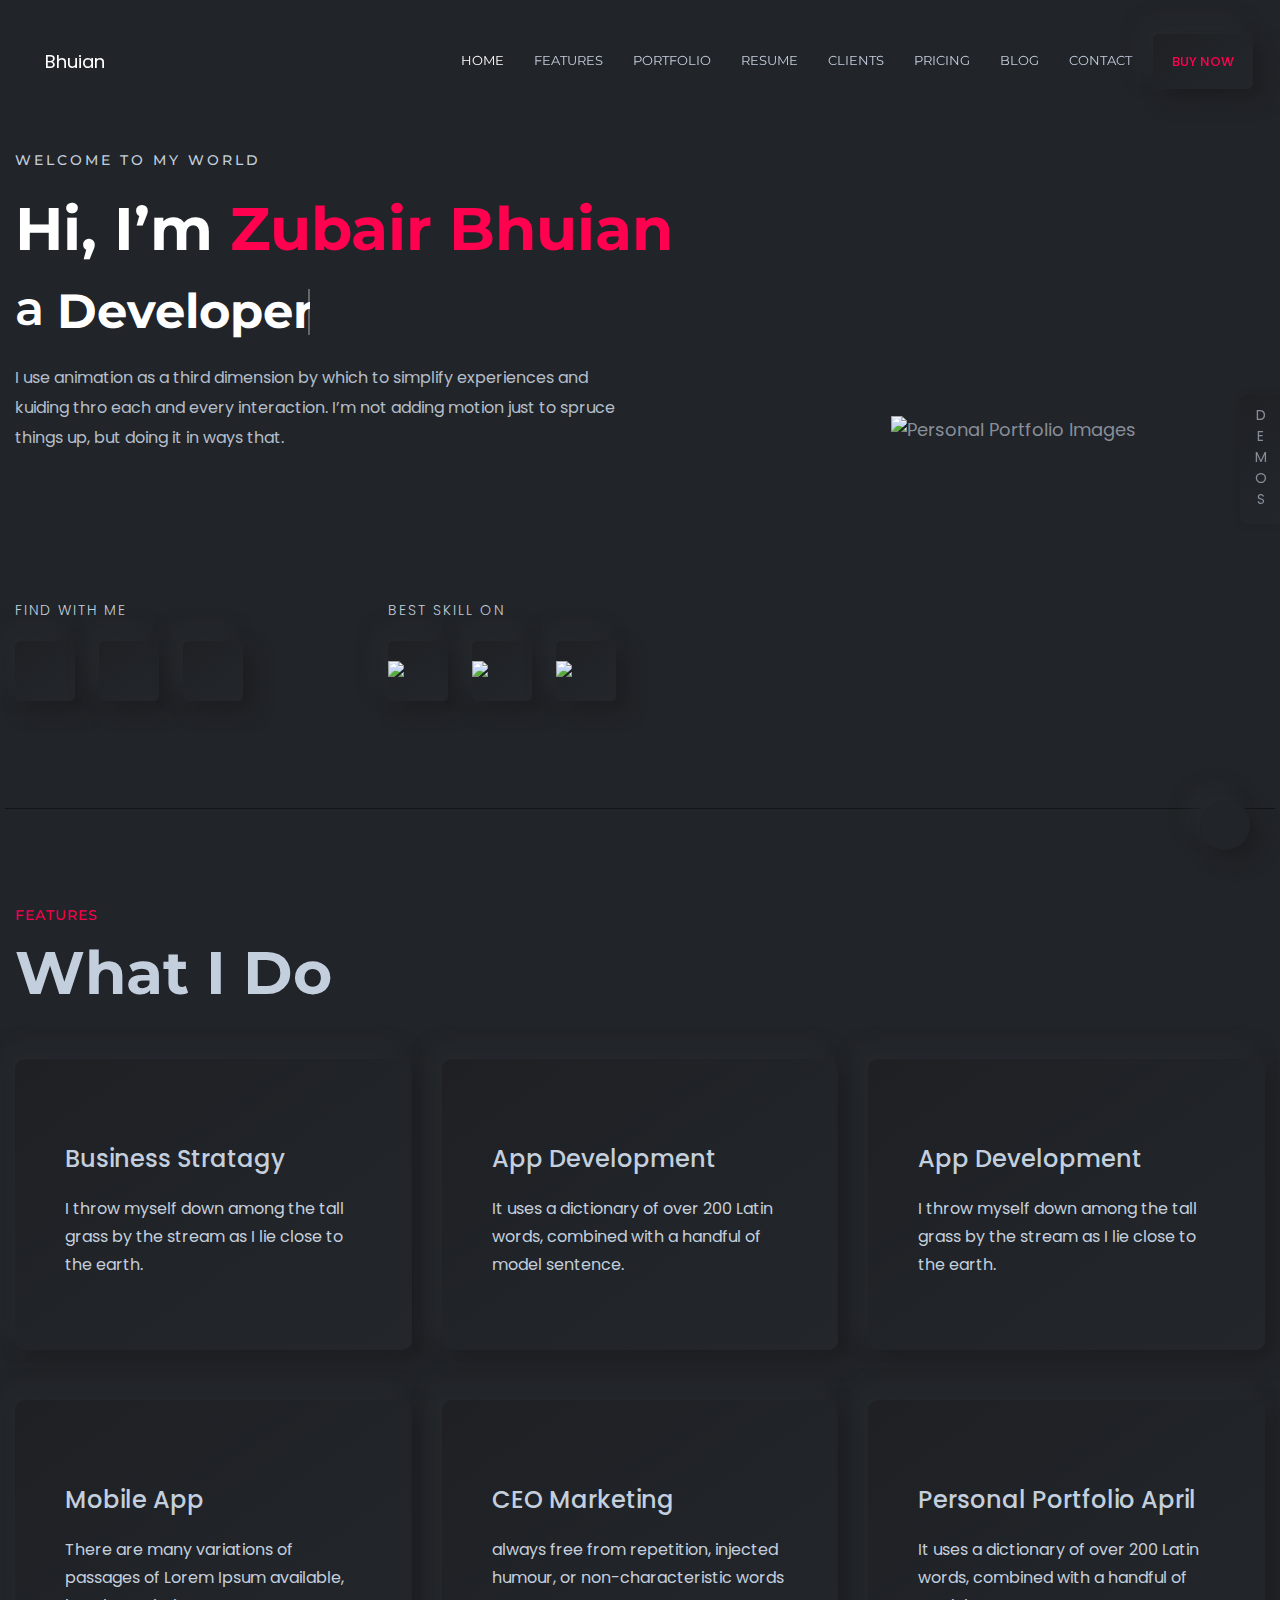
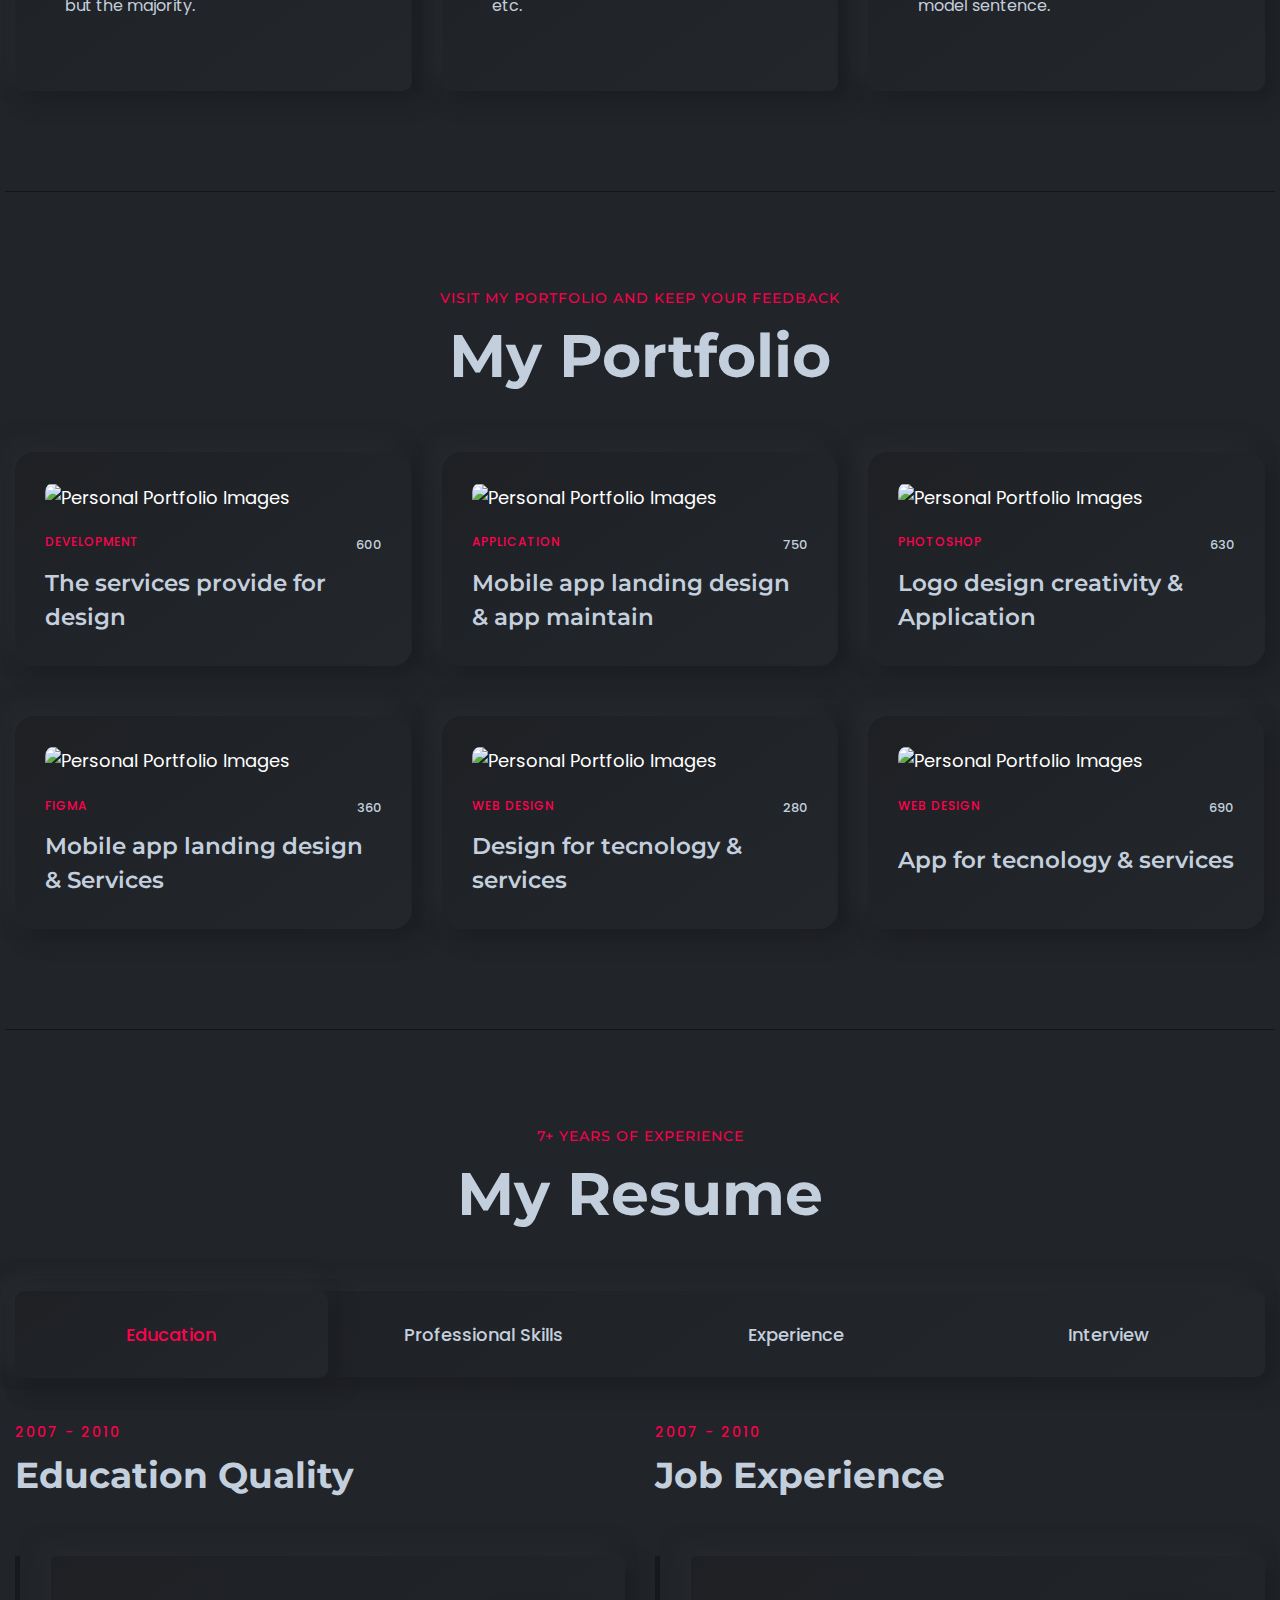
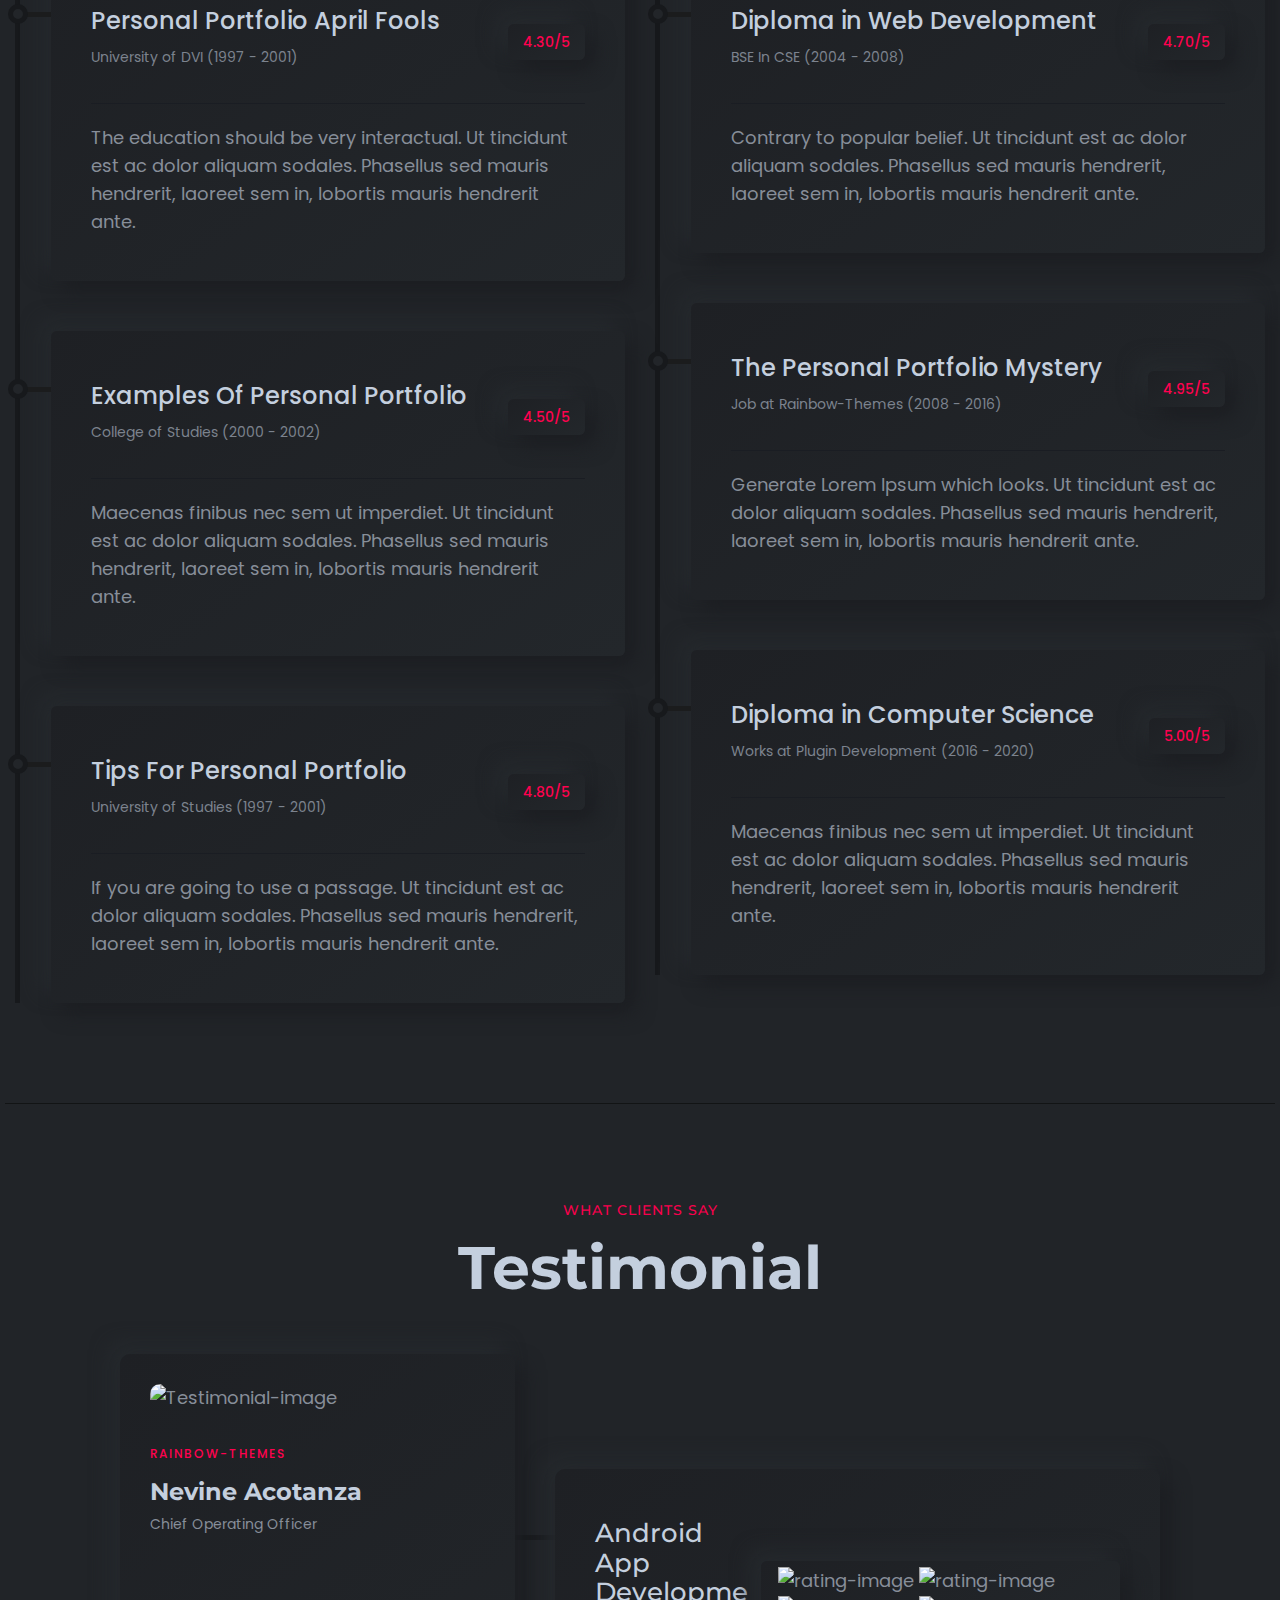
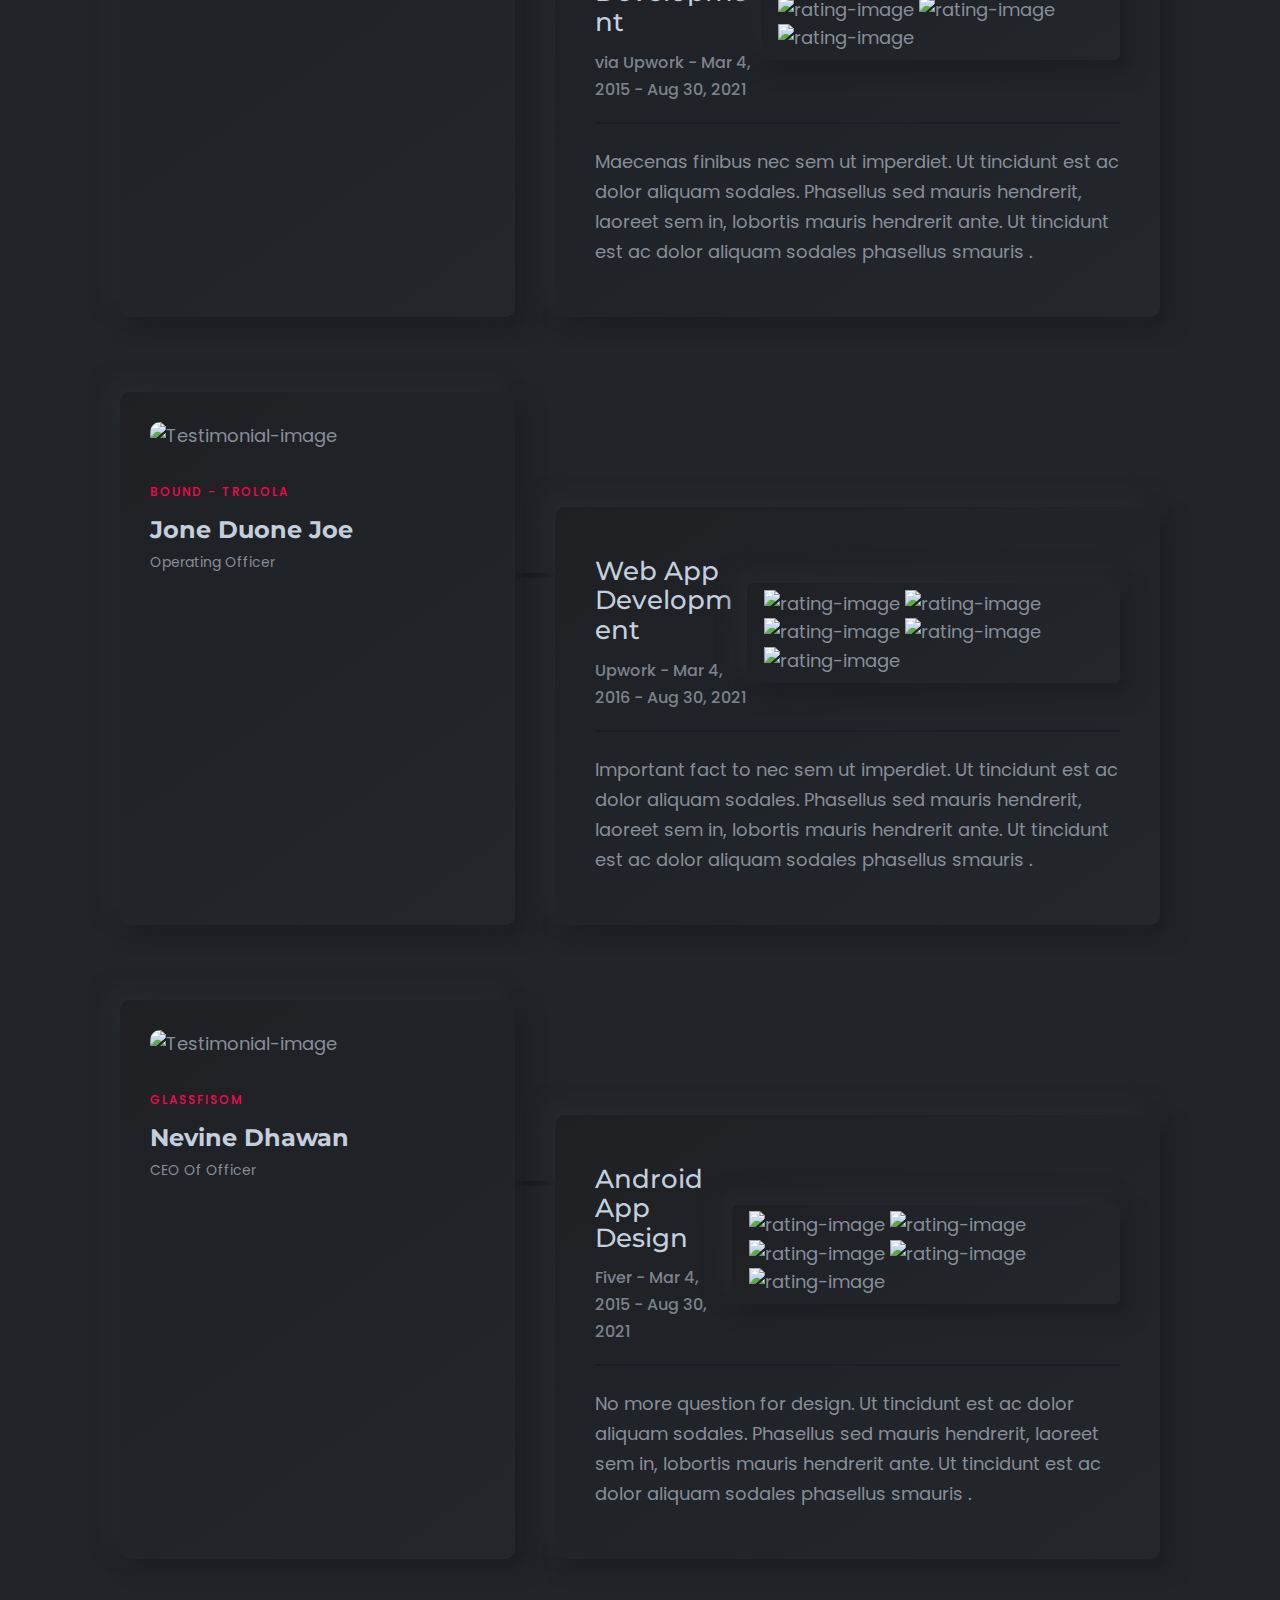
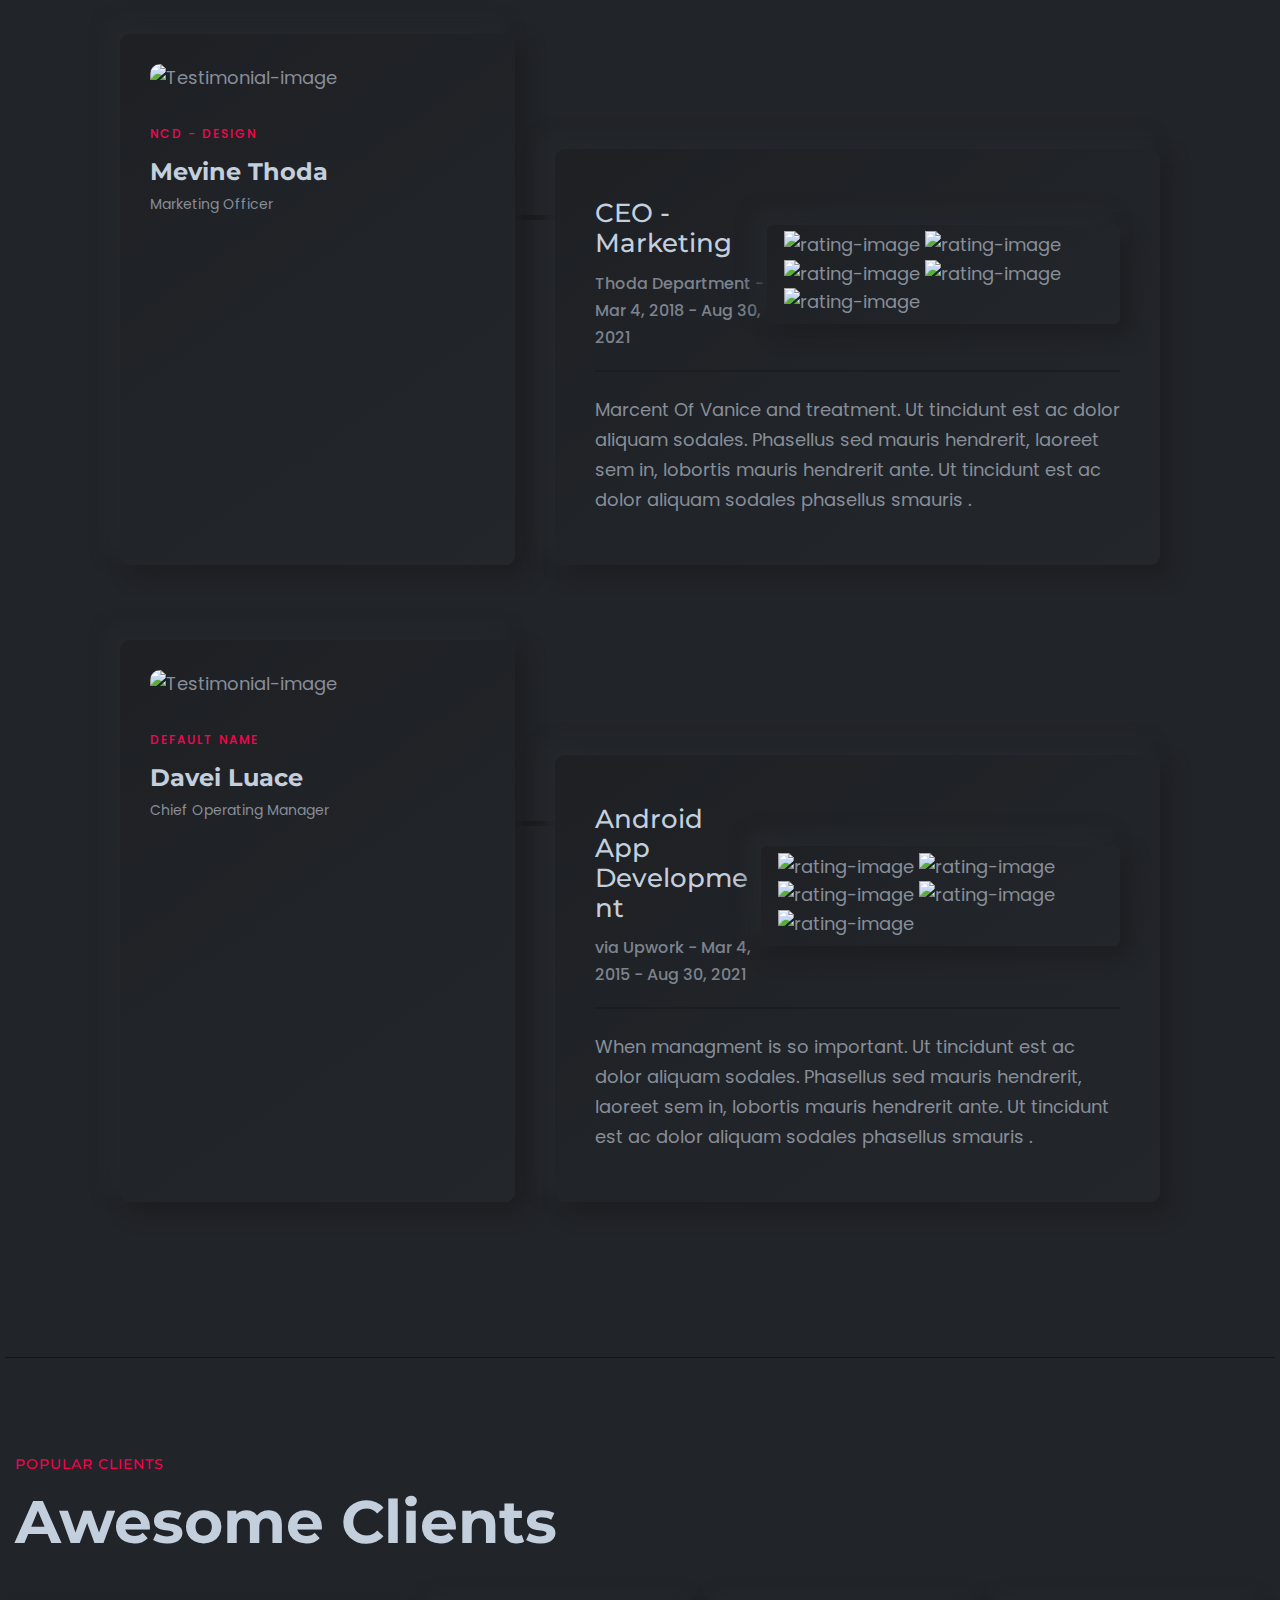
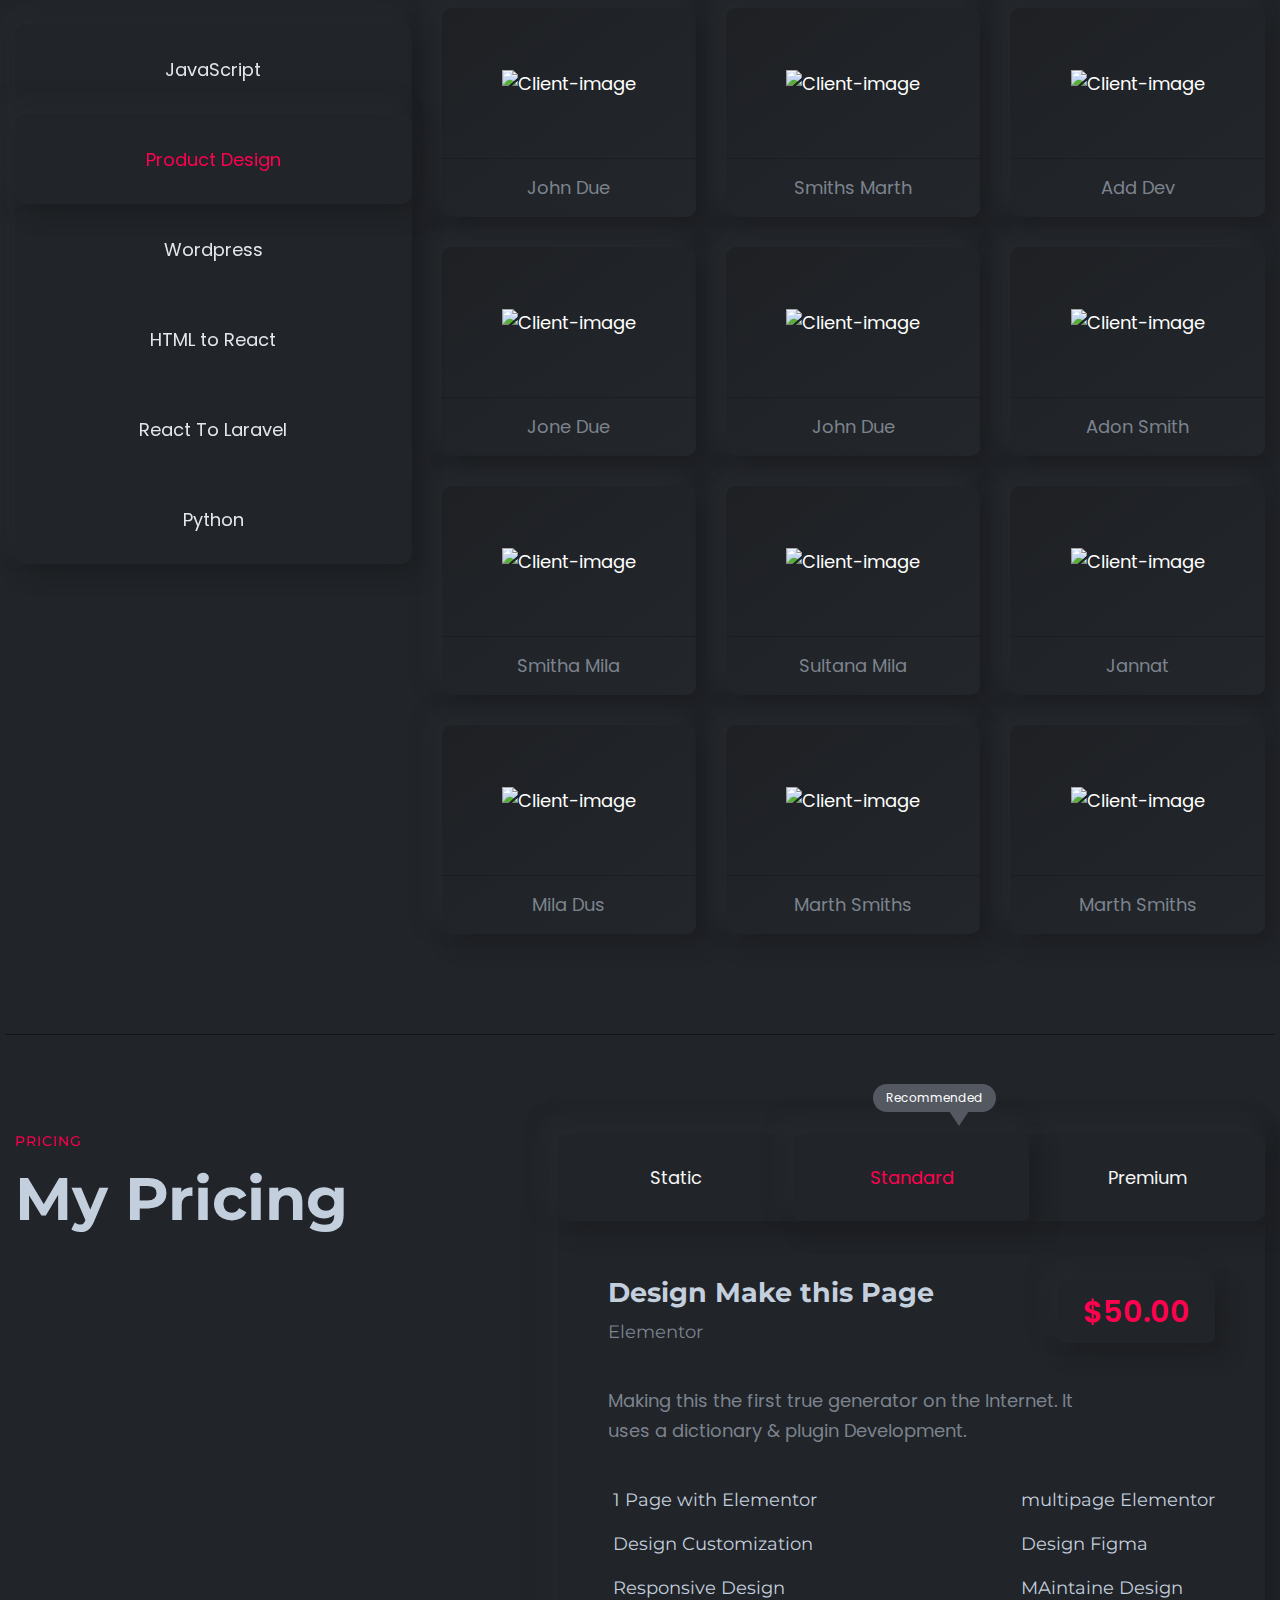
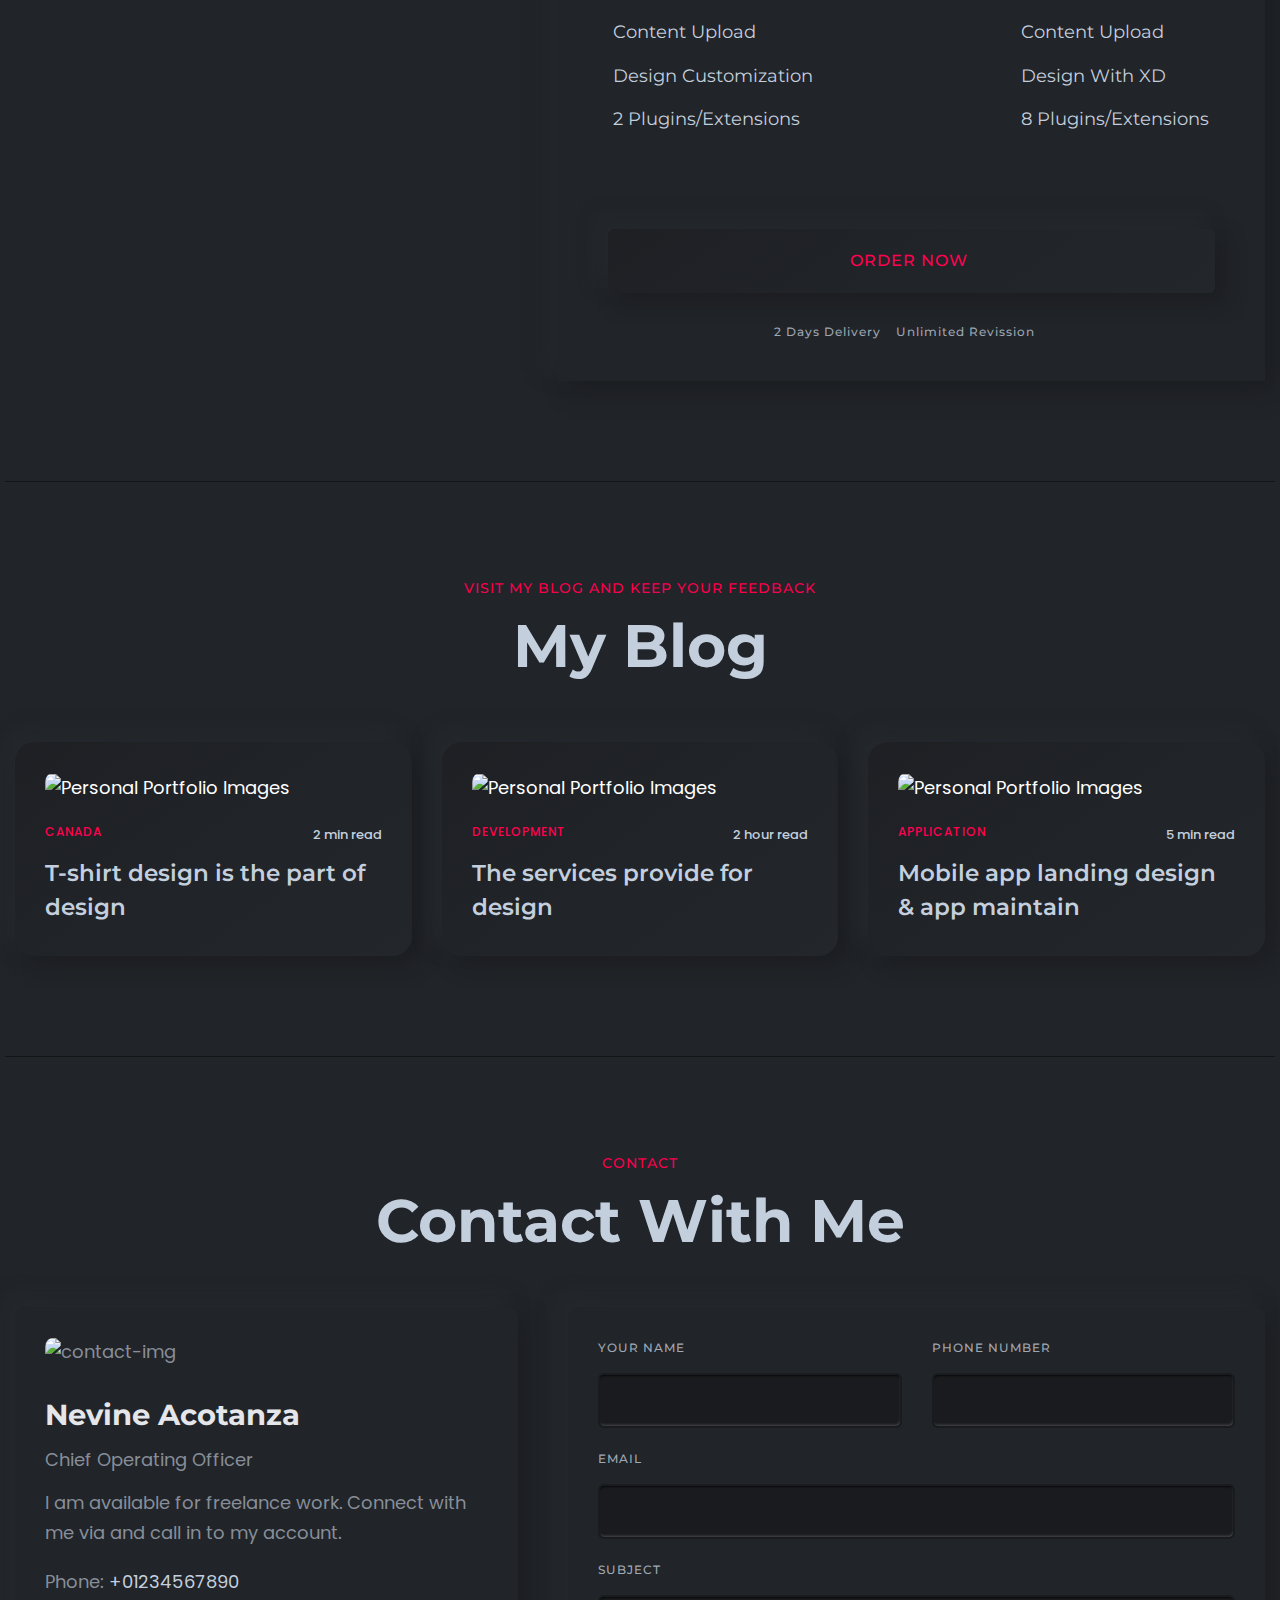
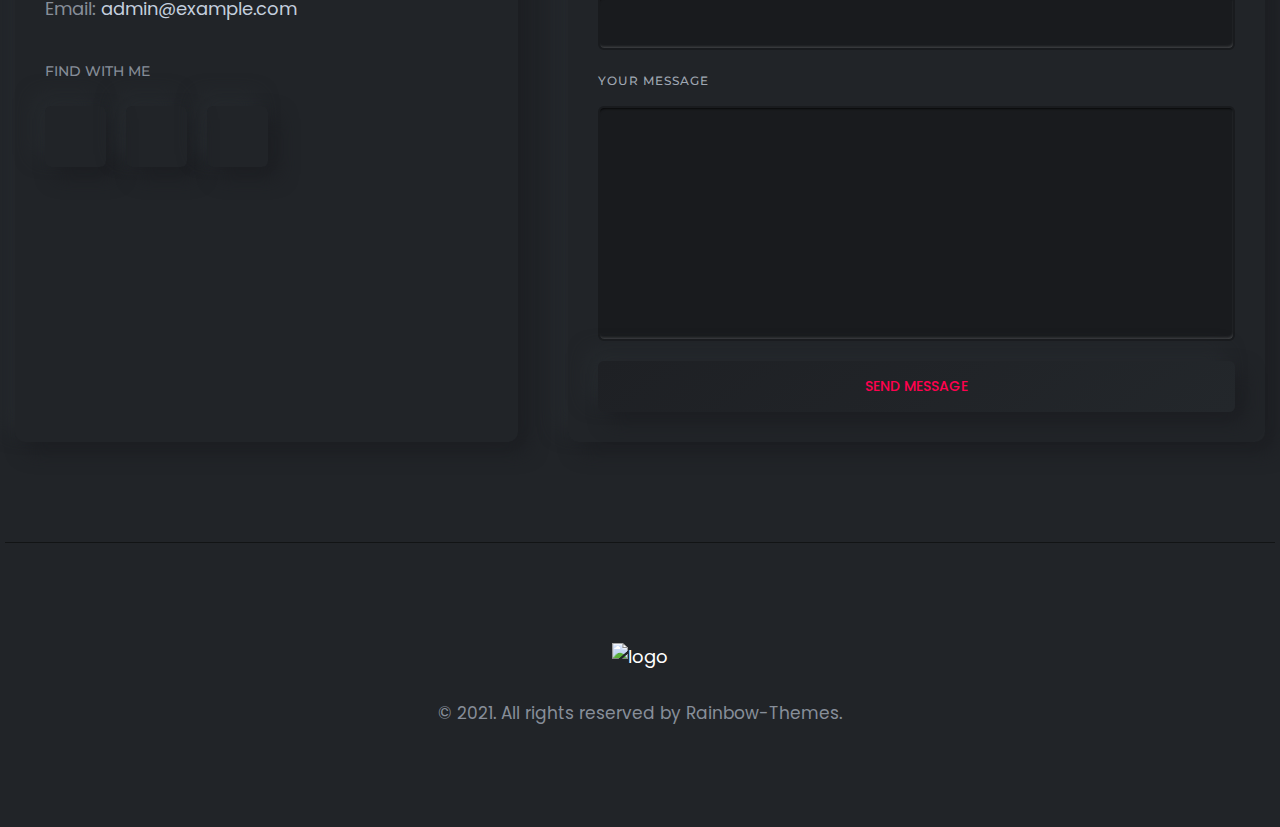
==== commit 4a491ad3: "1.6.23.2" ====
--- a/index.html
+++ b/index.html
@@ -1,3768 +1,5282 @@
 <!DOCTYPE html>
 <html lang="en">
-
-<head>
-    <meta charset="utf-8">
-    <meta http-equiv="x-ua-compatible" content="ie=edge">
+  <head>
+    <meta charset="utf-8" />
+    <meta http-equiv="x-ua-compatible" content="ie=edge" />
     <title>Home Default || Inbio - Personal Portfolio Bootstrap Template</title>
     <meta name="robots" content="noindex, follow" />
-    <meta name="description" content="">
-    <meta name="viewport" content="width=device-width, initial-scale=1, shrink-to-fit=no">
+    <meta name="description" content="" />
+    <meta
+      name="viewport"
+      content="width=device-width, initial-scale=1, shrink-to-fit=no"
+    />
     <!-- Favicon -->
-    <link rel="shortcut icon" type="image/x-icon" href="assets/images/favicon.ico">
+    <link
+      rel="shortcut icon"
+      type="image/x-icon"
+      href="assets/images/favicon.ico"
+    />
     <!-- CSS 
     ============================================ -->
-    <link rel="stylesheet" href="assets/css/vendor/bootstrap.min.css">
-    <link rel="stylesheet" href="assets/css/vendor/slick.css">
-    <link rel="stylesheet" href="assets/css/vendor/slick-theme.css">
-    <link rel="stylesheet" href="assets/css/vendor/aos.css">
-    <link rel="stylesheet" href="assets/css/plugins/feature.css">
+    <link rel="stylesheet" href="assets/css/vendor/bootstrap.min.css" />
+    <link rel="stylesheet" href="assets/css/vendor/slick.css" />
+    <link rel="stylesheet" href="assets/css/vendor/slick-theme.css" />
+    <link rel="stylesheet" href="assets/css/vendor/aos.css" />
+    <link rel="stylesheet" href="assets/css/plugins/feature.css" />
     <!-- Style css -->
-    <link rel="stylesheet" href="assets/css/style.css">
-</head>
-
-<body class="template-color-1 spybody" data-spy="scroll" data-target=".navbar-example2" data-offset="70">
-
+    <link rel="stylesheet" href="assets/css/style.css" />
+  </head>
+
+  <body
+    class="template-color-1 spybody"
+    data-spy="scroll"
+    data-target=".navbar-example2"
+    data-offset="70"
+  >
     <!-- Start Header -->
-    <header class="rn-header haeder-default black-logo-version header--fixed header--sticky">
-        <div class="header-wrapper rn-popup-mobile-menu m--0 row align-items-center">
-            <!-- Start Header Left -->
-            <div class="col-lg-2 col-6">
-                <div class="header-left">
-                    <div class="logo">
-                        <a href="index.html">
-                            <img src="assets/images/logo/logo.png" alt="logo">
-                        </a>
-                    </div>
-                </div>
+    <header
+      class="rn-header haeder-default black-logo-version header--fixed header--sticky"
+    >
+      <div
+        class="header-wrapper rn-popup-mobile-menu m--0 row align-items-center"
+      >
+        <!-- Start Header Left -->
+        <div class="col-lg-2 col-6">
+          <div class="header-left">
+            <div class="logo">
+              <a href="index.html">
+                <!-- <img src="assets/images/logo/logo.png" alt="logo"> -->
+                Bhuian
+              </a>
             </div>
-            <!-- End Header Left -->
-            <!-- Start Header Center -->
-            <div class="col-lg-10 col-6">
-                <div class="header-center">
-                    <nav id="sideNav" class="mainmenu-nav navbar-example2 d-none d-xl-block">
-                        <!-- Start Mainmanu Nav -->
-                        <ul class="primary-menu nav nav-pills">
-                            <li class="nav-item"><a class="nav-link smoth-animation active" href="#home">Home</a></li>
-                            <li class="nav-item"><a class="nav-link smoth-animation" href="#features">Features</a></li>
-                            <li class="nav-item"><a class="nav-link smoth-animation" href="#portfolio">Portfolio</a></li>
-                            <li class="nav-item"><a class="nav-link smoth-animation" href="#resume">Resume</a></li>
-                            <li class="nav-item"><a class="nav-link smoth-animation" href="#clients">Clients</a></li>
-                            <li class="nav-item"><a class="nav-link smoth-animation" href="#pricing">Pricing</a></li>
-                            <li class="nav-item"><a class="nav-link smoth-animation" href="#blog">blog</a></li>
-                            <li class="nav-item"><a class="nav-link smoth-animation" href="#contacts">Contact</a></li>
-                        </ul>
-                        <!-- End Mainmanu Nav -->
-                    </nav>
-                    <!-- Start Header Right  -->
-                    <div class="header-right">
-                        <a class="rn-btn" target="_blank" href="https://themeforest.net/checkout/from_item/33188244?license=regular"><span>BUY NOW</span></a>
-                        <div class="hamberger-menu d-block d-xl-none">
-                            <i id="menuBtn" class="feather-menu humberger-menu"></i>
-                        </div>
-                        <div class="close-menu d-block">
-                            <span class="closeTrigger">
-                            <i data-feather="x"></i>
-                        </span>
-                        </div>
-                    </div>
-                    <!-- End Header Right  -->
-
-                </div>
+          </div>
+        </div>
+        <!-- End Header Left -->
+        <!-- Start Header Center -->
+        <div class="col-lg-10 col-6">
+          <div class="header-center">
+            <nav
+              id="sideNav"
+              class="mainmenu-nav navbar-example2 d-none d-xl-block"
+            >
+              <!-- Start Mainmanu Nav -->
+              <ul class="primary-menu nav nav-pills">
+                <li class="nav-item">
+                  <a class="nav-link smoth-animation active" href="#home"
+                    >Home</a
+                  >
+                </li>
+                <li class="nav-item">
+                  <a class="nav-link smoth-animation" href="#features"
+                    >Features</a
+                  >
+                </li>
+                <li class="nav-item">
+                  <a class="nav-link smoth-animation" href="#portfolio"
+                    >Portfolio</a
+                  >
+                </li>
+                <li class="nav-item">
+                  <a class="nav-link smoth-animation" href="#resume">Resume</a>
+                </li>
+                <li class="nav-item">
+                  <a class="nav-link smoth-animation" href="#clients"
+                    >Clients</a
+                  >
+                </li>
+                <li class="nav-item">
+                  <a class="nav-link smoth-animation" href="#pricing"
+                    >Pricing</a
+                  >
+                </li>
+                <li class="nav-item">
+                  <a class="nav-link smoth-animation" href="#blog">blog</a>
+                </li>
+                <li class="nav-item">
+                  <a class="nav-link smoth-animation" href="#contacts"
+                    >Contact</a
+                  >
+                </li>
+              </ul>
+              <!-- End Mainmanu Nav -->
+            </nav>
+            <!-- Start Header Right  -->
+            <div class="header-right">
+              <a
+                class="rn-btn"
+                target="_blank"
+                href="https://themeforest.net/checkout/from_item/33188244?license=regular"
+                ><span>BUY NOW</span></a
+              >
+              <div class="hamberger-menu d-block d-xl-none">
+                <i id="menuBtn" class="feather-menu humberger-menu"></i>
+              </div>
+              <div class="close-menu d-block">
+                <span class="closeTrigger">
+                  <i data-feather="x"></i>
+                </span>
+              </div>
             </div>
-            <!-- End Header Center -->
+            <!-- End Header Right  -->
+          </div>
         </div>
+        <!-- End Header Center -->
+      </div>
     </header>
     <!-- End Header Area -->
     <!-- Start Popup Mobile Menu  -->
     <div class="popup-mobile-menu">
-        <div class="inner">
-            <div class="menu-top">
-                <div class="menu-header">
-                    <a class="logo" href="index.html">
-                        <img src="assets/images/logo/logos-circle.png" alt="Personal Portfolio">
-                    </a>
-                    <div class="close-button">
-                        <button class="close-menu-activation close"><i data-feather="x"></i></button>
-                    </div>
-                </div>
-                <p class="discription">Inbio is a personal portfolio template. You can customize all.</p>
+      <div class="inner">
+        <div class="menu-top">
+          <div class="menu-header">
+            <a class="logo" href="index.html">
+              <img
+                src="assets/images/logo/logos-circle.png"
+                alt="Personal Portfolio"
+              />
+            </a>
+            <div class="close-button">
+              <button class="close-menu-activation close">
+                <i data-feather="x"></i>
+              </button>
             </div>
-            <div class="content">
-                <ul class="primary-menu nav nav-pills">
-                    <li class="nav-item"><a class="nav-link smoth-animation active" href="#home">Home</a></li>
-                    <li class="nav-item"><a class="nav-link smoth-animation" href="#features">Features</a></li>
-                    <li class="nav-item"><a class="nav-link smoth-animation" href="#portfolio">Portfolio</a></li>
-                    <li class="nav-item"><a class="nav-link smoth-animation" href="#resume">Resume</a></li>
-                    <li class="nav-item"><a class="nav-link smoth-animation" href="#clients">Clients</a></li>
-                    <li class="nav-item"><a class="nav-link smoth-animation" href="#pricing">Pricing</a></li>
-                    <li class="nav-item"><a class="nav-link smoth-animation" href="#blog">blog</a></li>
-                    <li class="nav-item"><a class="nav-link smoth-animation" href="#contacts">Contact</a></li>
-                </ul>
-                <!-- social sharea area -->
-                <div class="social-share-style-1 mt--40">
-                    <span class="title">find with me</span>
-                    <ul class="social-share d-flex liststyle">
-                        <li class="facebook"><a href="#"><svg xmlns="http://www.w3.org/2000/svg" width="24" height="24" viewBox="0 0 24 24" fill="none" stroke="currentColor" stroke-width="2" stroke-linecap="round" stroke-linejoin="round" class="feather feather-facebook">
-                                    <path d="M18 2h-3a5 5 0 0 0-5 5v3H7v4h3v8h4v-8h3l1-4h-4V7a1 1 0 0 1 1-1h3z"></path>
-                                </svg></a>
-                        </li>
-                        <li class="instagram"><a href="#"><svg xmlns="http://www.w3.org/2000/svg" width="24" height="24" viewBox="0 0 24 24" fill="none" stroke="currentColor" stroke-width="2" stroke-linecap="round" stroke-linejoin="round" class="feather feather-instagram">
-                                    <rect x="2" y="2" width="20" height="20" rx="5" ry="5"></rect>
-                                    <path d="M16 11.37A4 4 0 1 1 12.63 8 4 4 0 0 1 16 11.37z"></path>
-                                    <line x1="17.5" y1="6.5" x2="17.51" y2="6.5"></line>
-                                </svg></a>
-                        </li>
-                        <li class="linkedin"><a href="#"><svg xmlns="http://www.w3.org/2000/svg" width="24" height="24" viewBox="0 0 24 24" fill="none" stroke="currentColor" stroke-width="2" stroke-linecap="round" stroke-linejoin="round" class="feather feather-linkedin">
-                                    <path d="M16 8a6 6 0 0 1 6 6v7h-4v-7a2 2 0 0 0-2-2 2 2 0 0 0-2 2v7h-4v-7a6 6 0 0 1 6-6z"></path>
-                                    <rect x="2" y="9" width="4" height="12"></rect>
-                                    <circle cx="4" cy="4" r="2"></circle>
-                                </svg></a>
-                        </li>
-                    </ul>
-                </div>
-                <!-- end -->
-            </div>
+          </div>
+          <p class="discription">
+            Inbio is a personal portfolio template. You can customize all.
+          </p>
         </div>
+        <div class="content">
+          <ul class="primary-menu nav nav-pills">
+            <li class="nav-item">
+              <a class="nav-link smoth-animation active" href="#home">Home</a>
+            </li>
+            <li class="nav-item">
+              <a class="nav-link smoth-animation" href="#features">Features</a>
+            </li>
+            <li class="nav-item">
+              <a class="nav-link smoth-animation" href="#portfolio"
+                >Portfolio</a
+              >
+            </li>
+            <li class="nav-item">
+              <a class="nav-link smoth-animation" href="#resume">Resume</a>
+            </li>
+            <li class="nav-item">
+              <a class="nav-link smoth-animation" href="#clients">Clients</a>
+            </li>
+            <li class="nav-item">
+              <a class="nav-link smoth-animation" href="#pricing">Pricing</a>
+            </li>
+            <li class="nav-item">
+              <a class="nav-link smoth-animation" href="#blog">blog</a>
+            </li>
+            <li class="nav-item">
+              <a class="nav-link smoth-animation" href="#contacts">Contact</a>
+            </li>
+          </ul>
+          <!-- social sharea area -->
+          <div class="social-share-style-1 mt--40">
+            <span class="title">find with me</span>
+            <ul class="social-share d-flex liststyle">
+              <li class="facebook">
+                <a href="#"
+                  ><svg
+                    xmlns="http://www.w3.org/2000/svg"
+                    width="24"
+                    height="24"
+                    viewBox="0 0 24 24"
+                    fill="none"
+                    stroke="currentColor"
+                    stroke-width="2"
+                    stroke-linecap="round"
+                    stroke-linejoin="round"
+                    class="feather feather-facebook"
+                  >
+                    <path
+                      d="M18 2h-3a5 5 0 0 0-5 5v3H7v4h3v8h4v-8h3l1-4h-4V7a1 1 0 0 1 1-1h3z"
+                    ></path></svg
+                ></a>
+              </li>
+              <li class="instagram">
+                <a href="#"
+                  ><svg
+                    xmlns="http://www.w3.org/2000/svg"
+                    width="24"
+                    height="24"
+                    viewBox="0 0 24 24"
+                    fill="none"
+                    stroke="currentColor"
+                    stroke-width="2"
+                    stroke-linecap="round"
+                    stroke-linejoin="round"
+                    class="feather feather-instagram"
+                  >
+                    <rect
+                      x="2"
+                      y="2"
+                      width="20"
+                      height="20"
+                      rx="5"
+                      ry="5"
+                    ></rect>
+                    <path
+                      d="M16 11.37A4 4 0 1 1 12.63 8 4 4 0 0 1 16 11.37z"
+                    ></path>
+                    <line x1="17.5" y1="6.5" x2="17.51" y2="6.5"></line></svg
+                ></a>
+              </li>
+              <li class="linkedin">
+                <a href="#"
+                  ><svg
+                    xmlns="http://www.w3.org/2000/svg"
+                    width="24"
+                    height="24"
+                    viewBox="0 0 24 24"
+                    fill="none"
+                    stroke="currentColor"
+                    stroke-width="2"
+                    stroke-linecap="round"
+                    stroke-linejoin="round"
+                    class="feather feather-linkedin"
+                  >
+                    <path
+                      d="M16 8a6 6 0 0 1 6 6v7h-4v-7a2 2 0 0 0-2-2 2 2 0 0 0-2 2v7h-4v-7a6 6 0 0 1 6-6z"
+                    ></path>
+                    <rect x="2" y="9" width="4" height="12"></rect>
+                    <circle cx="4" cy="4" r="2"></circle></svg
+                ></a>
+              </li>
+            </ul>
+          </div>
+          <!-- end -->
+        </div>
+      </div>
     </div>
     <!-- End Popup Mobile Menu  -->
 
-
-
-
     <main class="main-page-wrapper">
-
-        <!-- Start Slider Area -->
-        <div id="home" class="rn-slider-area">
-            <div class="slide slider-style-1">
-                <div class="container">
-                    <div class="row row--30 align-items-center">
-                        <div class="order-2 order-lg-1 col-lg-7 mt_md--50 mt_sm--50 mt_lg--30">
-                            <div class="content">
-                                <div class="inner">
-                                    <span class="subtitle">Welcome to my world</span>
-                                    <h1 class="title">Hi, I’m <span>Jone Lee</span><br>
-                                        <span class="header-caption" id="page-top">
-                                            <!-- type headline start-->
-                                            <span class="cd-headline clip is-full-width">
-                                                <span>a </span>
-                                        <!-- ROTATING TEXT -->
-                                        <span class="cd-words-wrapper">
-                                                    <b class="is-visible">Developer.</b>
-                                                    <b class="is-hidden">Professional Coder.</b>
-                                                    <b class="is-hidden">Developer.</b>
-                                                </span>
-                                        </span>
-                                        <!-- type headline end -->
-                                        </span>
-                                    </h1>
-
-                                    <div>
-                                        <p class="description">I use animation as a third dimension by which to simplify
-                                            experiences and kuiding thro each and every interaction. I’m not adding
-                                            motion
-                                            just to spruce things up, but doing it in ways that.</p>
-                                    </div>
+      <!-- Start Slider Area -->
+      <div id="home" class="rn-slider-area">
+        <div class="slide slider-style-1">
+          <div class="container">
+            <div class="row row--30 align-items-center">
+              <div
+                class="order-2 order-lg-1 col-lg-7 mt_md--50 mt_sm--50 mt_lg--30"
+              >
+                <div class="content">
+                  <div class="inner">
+                    <span class="subtitle">Welcome to my world</span>
+                    <h1 class="title">
+                      Hi, I’m <span>Zubair Bhuian</span><br />
+                      <span class="header-caption" id="page-top">
+                        <!-- type headline start-->
+                        <span class="cd-headline clip is-full-width">
+                          <span>a </span>
+                          <!-- ROTATING TEXT -->
+                          <span class="cd-words-wrapper">
+                            <b class="is-visible">Developer.</b>
+                            <b class="is-hidden">Professional Coder.</b>
+                            <b class="is-hidden">App Developer.</b>
+                            <b class="is-hidden">Web Developer.</b>
+                            <b class="is-hidden">Developer.</b>
+                          </span>
+                        </span>
+                        <!-- type headline end -->
+                      </span>
+                    </h1>
+
+                    <div>
+                      <p class="description">
+                        I use animation as a third dimension by which to
+                        simplify experiences and kuiding thro each and every
+                        interaction. I’m not adding motion just to spruce things
+                        up, but doing it in ways that.
+                      </p>
+                    </div>
+                  </div>
+                  <div class="row">
+                    <div class="col-lg-6 col-xl-6 col-md-6 col-sm-6 col-12">
+                      <div class="social-share-inner-left">
+                        <span class="title">find with me</span>
+                        <ul class="social-share d-flex liststyle">
+                          <li class="facebook">
+                            <a href="#"><i data-feather="facebook"></i></a>
+                          </li>
+                          <li class="instagram">
+                            <a href="#"><i data-feather="instagram"></i></a>
+                          </li>
+                          <li class="linkedin">
+                            <a href="#"><i data-feather="linkedin"></i></a>
+                          </li>
+                        </ul>
+                      </div>
+                    </div>
+                    <div
+                      class="col-lg-6 col-xl-6 col-md-6 col-sm-6 col-12 mt_mobile--30"
+                    >
+                      <div class="skill-share-inner">
+                        <span class="title">best skill on</span>
+                        <ul class="skill-share d-flex liststyle">
+                          <li>
+                            <img
+                              src="assets/images/icons/icons-01.png"
+                              alt="Icons Images"
+                            />
+                          </li>
+                          <li>
+                            <img
+                              src="assets/images/icons/icons-02.png"
+                              alt="Icons Images"
+                            />
+                          </li>
+                          <li>
+                            <img
+                              src="assets/images/icons/icons-03.png"
+                              alt="Icons Images"
+                            />
+                          </li>
+                        </ul>
+                      </div>
+                    </div>
+                  </div>
+                </div>
+              </div>
+
+              <div class="order-1 order-lg-2 col-lg-5">
+                <div class="thumbnail">
+                  <div class="inner">
+                    <img
+                      src="assets/images/slider/banner-01.png"
+                      alt="Personal Portfolio Images"
+                    />
+                  </div>
+                </div>
+              </div>
+            </div>
+          </div>
+        </div>
+      </div>
+      <!-- End Slider Area -->
+
+      <!-- Start Service Area -->
+      <div
+        class="rn-service-area rn-section-gap section-separator"
+        id="features"
+      >
+        <div class="container">
+          <div class="row">
+            <div class="col-lg-12">
+              <div class="section-title text-left">
+                <span class="subtitle">Features</span>
+                <h2 class="title">What I Do</h2>
+              </div>
+            </div>
+          </div>
+          <div class="row row--25 mt_md--10 mt_sm--10">
+            <!-- Start Single Service -->
+            <div
+              class="col-lg-6 col-xl-4 col-md-6 col-sm-12 col-12 mt--50 mt_md--30 mt_sm--30"
+            >
+              <div class="rn-service">
+                <div class="inner">
+                  <div class="icon">
+                    <i data-feather="menu"></i>
+                  </div>
+                  <div class="content">
+                    <h4 class="title"><a href="#">Business Stratagy</a></h4>
+                    <p class="description">
+                      I throw myself down among the tall grass by the stream as
+                      I lie close to the earth.
+                    </p>
+                    <a class="read-more-button" href="#"
+                      ><i class="feather-arrow-right"></i
+                    ></a>
+                  </div>
+                </div>
+                <a class="over-link" href="#"></a>
+              </div>
+            </div>
+            <!-- End SIngle Service -->
+            <!-- Start Single Service -->
+            <div
+              data-aos-delay="300"
+              class="col-lg-6 col-xl-4 col-md-6 col-sm-12 col-12 mt--50 mt_md--30 mt_sm--30"
+            >
+              <div class="rn-service">
+                <div class="inner">
+                  <div class="icon">
+                    <i data-feather="book-open"></i>
+                  </div>
+                  <div class="content">
+                    <h4 class="title"><a href="#">App Development</a></h4>
+                    <p class="description">
+                      It uses a dictionary of over 200 Latin words, combined
+                      with a handful of model sentence.
+                    </p>
+                    <a class="read-more-button" href="#"
+                      ><i class="feather-arrow-right"></i
+                    ></a>
+                  </div>
+                </div>
+                <a class="over-link" href="#"></a>
+              </div>
+            </div>
+            <!-- End SIngle Service -->
+            <!-- Start Single Service -->
+            <div
+              data-aos-delay="500"
+              class="col-lg-6 col-xl-4 col-md-6 col-sm-12 col-12 mt--50 mt_md--30 mt_sm--30"
+            >
+              <div class="rn-service">
+                <div class="inner">
+                  <div class="icon">
+                    <i data-feather="tv"></i>
+                  </div>
+                  <div class="content">
+                    <h4 class="title"><a href="#">App Development</a></h4>
+                    <p class="description">
+                      I throw myself down among the tall grass by the stream as
+                      I lie close to the earth.
+                    </p>
+                    <a class="read-more-button" href="#"
+                      ><i class="feather-arrow-right"></i
+                    ></a>
+                  </div>
+                </div>
+                <a class="over-link" href="#"></a>
+              </div>
+            </div>
+            <!-- End SIngle Service -->
+            <!-- Start Single Service -->
+            <div
+              class="col-lg-6 col-xl-4 col-md-6 col-sm-12 col-12 mt--50 mt_md--30 mt_sm--30"
+            >
+              <div class="rn-service">
+                <div class="inner">
+                  <div class="icon">
+                    <i data-feather="twitch"></i>
+                  </div>
+                  <div class="content">
+                    <h4 class="title"><a href="#">Mobile App</a></h4>
+                    <p class="description">
+                      There are many variations of passages of Lorem Ipsum
+                      available, but the majority.
+                    </p>
+                    <a class="read-more-button" href="#"
+                      ><i class="feather-arrow-right"></i
+                    ></a>
+                  </div>
+                </div>
+                <a class="over-link" href="#"></a>
+              </div>
+            </div>
+            <!-- End SIngle Service -->
+            <!-- Start Single Service -->
+            <div
+              data-aos-delay="300"
+              class="col-lg-6 col-xl-4 col-md-6 col-sm-12 col-12 mt--50 mt_md--30 mt_sm--30"
+            >
+              <div class="rn-service">
+                <div class="inner">
+                  <div class="icon">
+                    <i data-feather="wifi"></i>
+                  </div>
+                  <div class="content">
+                    <h4 class="title"><a href="#">CEO Marketing</a></h4>
+                    <p class="description">
+                      always free from repetition, injected humour, or
+                      non-characteristic words etc.
+                    </p>
+                    <a class="read-more-button" href="#"
+                      ><i class="feather-arrow-right"></i
+                    ></a>
+                  </div>
+                </div>
+                <a class="over-link" href="#"></a>
+              </div>
+            </div>
+            <!-- End SIngle Service -->
+            <!-- Start Single Service -->
+            <div
+              data-aos-delay="500"
+              class="col-lg-6 col-xl-4 col-md-6 col-sm-12 col-12 mt--50 mt_md--30 mt_sm--30"
+            >
+              <div class="rn-service">
+                <div class="inner">
+                  <div class="icon">
+                    <i data-feather="slack"></i>
+                  </div>
+                  <div class="content">
+                    <h4 class="title">
+                      <a href="#">Personal Portfolio April</a>
+                    </h4>
+                    <p class="description">
+                      It uses a dictionary of over 200 Latin words, combined
+                      with a handful of model sentence.
+                    </p>
+                    <a class="read-more-button" href="#"
+                      ><i class="feather-arrow-right"></i
+                    ></a>
+                  </div>
+                </div>
+                <a class="over-link" href="#"></a>
+              </div>
+            </div>
+            <!-- End SIngle Service -->
+          </div>
+        </div>
+      </div>
+      <!-- End Service Area  -->
+
+      <!-- Start Portfolio Area -->
+      <div
+        class="rn-portfolio-area rn-section-gap section-separator"
+        id="portfolio"
+      >
+        <div class="container">
+          <div class="row">
+            <div class="col-lg-12">
+              <div class="section-title text-center">
+                <span class="subtitle"
+                  >Visit my portfolio and keep your feedback</span
+                >
+                <h2 class="title">My Portfolio</h2>
+              </div>
+            </div>
+          </div>
+
+          <div class="row row--25 mt--10 mt_md--10 mt_sm--10">
+            <!-- Start Single Portfolio -->
+            <div
+              class="col-lg-6 col-xl-4 col-md-6 col-12 mt--50 mt_md--30 mt_sm--30"
+            >
+              <div
+                class="rn-portfolio"
+                data-toggle="modal"
+                data-target="#exampleModalCenter"
+              >
+                <div class="inner">
+                  <div class="thumbnail">
+                    <a href="javascript:void(0)">
+                      <img
+                        src="assets/images/portfolio/portfolio-01.jpg"
+                        alt="Personal Portfolio Images"
+                      />
+                    </a>
+                  </div>
+                  <div class="content">
+                    <div class="category-info">
+                      <div class="category-list">
+                        <a href="javascript:void(0)">Development</a>
+                      </div>
+                      <div class="meta">
+                        <span
+                          ><a href="javascript:void(0)"
+                            ><i class="feather-heart"></i
+                          ></a>
+                          600</span
+                        >
+                      </div>
+                    </div>
+                    <h4 class="title">
+                      <a href="javascript:void(0)"
+                        >The services provide for design
+                        <i class="feather-arrow-up-right"></i
+                      ></a>
+                    </h4>
+                  </div>
+                </div>
+              </div>
+            </div>
+            <!-- End Single Portfolio -->
+
+            <!-- Start Single Portfolio -->
+            <div
+              data-aos-delay="300"
+              class="col-lg-6 col-xl-4 col-md-6 col-12 mt--50 mt_md--30 mt_sm--30"
+            >
+              <div
+                class="rn-portfolio"
+                data-toggle="modal"
+                data-target="#exampleModalCenter"
+              >
+                <div class="inner">
+                  <div class="thumbnail">
+                    <a href="javascript:void(0)">
+                      <img
+                        src="assets/images/portfolio/portfolio-02.jpg"
+                        alt="Personal Portfolio Images"
+                      />
+                    </a>
+                  </div>
+                  <div class="content">
+                    <div class="category-info">
+                      <div class="category-list">
+                        <a href="javascript:void(0)">Application</a>
+                      </div>
+                      <div class="meta">
+                        <span
+                          ><a href="javascript:void(0)"
+                            ><i class="feather-heart"></i
+                          ></a>
+                          750</span
+                        >
+                      </div>
+                    </div>
+                    <h4 class="title">
+                      <a href="javascript:void(0)"
+                        >Mobile app landing design & app maintain<i
+                          class="feather-arrow-up-right"
+                        ></i
+                      ></a>
+                    </h4>
+                  </div>
+                </div>
+              </div>
+            </div>
+            <!-- End Single Portfolio -->
+
+            <!-- Start Single Portfolio -->
+            <div
+              data-aos-delay="500"
+              class="col-lg-6 col-xl-4 col-md-6 col-12 mt--50 mt_md--30 mt_sm--30"
+            >
+              <div
+                class="rn-portfolio"
+                data-toggle="modal"
+                data-target="#exampleModalCenter"
+              >
+                <div class="inner">
+                  <div class="thumbnail">
+                    <a href="javascript:void(0)">
+                      <img
+                        src="assets/images/portfolio/portfolio-03.jpg"
+                        alt="Personal Portfolio Images"
+                      />
+                    </a>
+                  </div>
+                  <div class="content">
+                    <div class="category-info">
+                      <div class="category-list">
+                        <a href="javascript:void(0)">Photoshop</a>
+                      </div>
+                      <div class="meta">
+                        <span
+                          ><a href="javascript:void(0)"
+                            ><i class="feather-heart"></i
+                          ></a>
+                          630</span
+                        >
+                      </div>
+                    </div>
+                    <h4 class="title">
+                      <a href="javascript:void(0)"
+                        >Logo design creativity & Application
+                        <i class="feather-arrow-up-right"></i
+                      ></a>
+                    </h4>
+                  </div>
+                </div>
+              </div>
+            </div>
+            <!-- End Single Portfolio -->
+
+            <!-- Start Single Portfolio -->
+            <div
+              class="col-lg-6 col-xl-4 col-md-6 col-12 mt--50 mt_md--30 mt_sm--30"
+            >
+              <div
+                class="rn-portfolio"
+                data-toggle="modal"
+                data-target="#exampleModalCenter"
+              >
+                <div class="inner">
+                  <div class="thumbnail">
+                    <a href="javascript:void(0)">
+                      <img
+                        src="assets/images/portfolio/portfolio-04.jpg"
+                        alt="Personal Portfolio Images"
+                      />
+                    </a>
+                  </div>
+                  <div class="content">
+                    <div class="category-info">
+                      <div class="category-list">
+                        <a href="javascript:void(0)">Figma</a>
+                      </div>
+                      <div class="meta">
+                        <span
+                          ><a href="javascript:void(0)"
+                            ><i class="feather-heart"></i
+                          ></a>
+                          360</span
+                        >
+                      </div>
+                    </div>
+                    <h4 class="title">
+                      <a href="javascript:void(0)"
+                        >Mobile app landing design & Services<i
+                          class="feather-arrow-up-right"
+                        ></i
+                      ></a>
+                    </h4>
+                  </div>
+                </div>
+              </div>
+            </div>
+            <!-- End Single Portfolio -->
+
+            <!-- Start Single Portfolio -->
+            <div
+              data-aos-delay="300"
+              class="col-lg-6 col-xl-4 col-md-6 col-12 mt--50 mt_md--30 mt_sm--30"
+            >
+              <div
+                class="rn-portfolio"
+                data-toggle="modal"
+                data-target="#exampleModalCenter"
+              >
+                <div class="inner">
+                  <div class="thumbnail">
+                    <a href="javascript:void(0)">
+                      <img
+                        src="assets/images/portfolio/portfolio-05.jpg"
+                        alt="Personal Portfolio Images"
+                      />
+                    </a>
+                  </div>
+                  <div class="content">
+                    <div class="category-info">
+                      <div class="category-list">
+                        <a href="javascript:void(0)">Web Design</a>
+                      </div>
+                      <div class="meta">
+                        <span
+                          ><a href="javascript:void(0)"
+                            ><i class="feather-heart"></i
+                          ></a>
+                          280</span
+                        >
+                      </div>
+                    </div>
+                    <h4 class="title">
+                      <a href="javascript:void(0)"
+                        >Design for tecnology & services<i
+                          class="feather-arrow-up-right"
+                        ></i
+                      ></a>
+                    </h4>
+                  </div>
+                </div>
+              </div>
+            </div>
+            <!-- End Single Portfolio -->
+
+            <!-- Start Single Portfolio -->
+            <div
+              data-aos-delay="500"
+              class="col-lg-6 col-xl-4 col-md-6 col-12 mt--50 mt_md--30 mt_sm--30"
+            >
+              <div
+                class="rn-portfolio"
+                data-toggle="modal"
+                data-target="#exampleModalCenter"
+              >
+                <div class="inner">
+                  <div class="thumbnail">
+                    <a href="javascript:void(0)">
+                      <img
+                        src="assets/images/portfolio/portfolio-06.jpg"
+                        alt="Personal Portfolio Images"
+                      />
+                    </a>
+                  </div>
+                  <div class="content">
+                    <div class="category-info">
+                      <div class="category-list">
+                        <a href="javascript:void(0)">Web Design</a>
+                      </div>
+                      <div class="meta">
+                        <span
+                          ><a href="javascript:void(0)"
+                            ><i class="feather-heart"></i
+                          ></a>
+                          690</span
+                        >
+                      </div>
+                    </div>
+                    <h4 class="title">
+                      <a href="javascript:void(0)"
+                        >App for tecnology & services<i
+                          class="feather-arrow-up-right"
+                        ></i
+                      ></a>
+                    </h4>
+                  </div>
+                </div>
+              </div>
+            </div>
+            <!-- End Single Portfolio -->
+          </div>
+        </div>
+      </div>
+      <!-- End portfolio Area -->
+
+      <!-- Start Resume Area -->
+      <div class="rn-resume-area rn-section-gap section-separator" id="resume">
+        <div class="container">
+          <div class="row">
+            <div class="col-lg-12">
+              <div class="section-title text-center">
+                <span class="subtitle">7+ Years of Experience</span>
+                <h2 class="title">My Resume</h2>
+              </div>
+            </div>
+          </div>
+          <div class="row mt--45">
+            <div class="col-lg-12">
+              <ul class="rn-nav-list nav nav-tabs" id="myTabs" role="tablist">
+                <li class="nav-item">
+                  <a
+                    class="nav-link active"
+                    id="education-tab"
+                    data-toggle="tab"
+                    href="#education"
+                    role="tab"
+                    aria-controls="education"
+                    aria-selected="true"
+                    >education</a
+                  >
+                </li>
+                <li class="nav-item">
+                  <a
+                    class="nav-link"
+                    id="professional-tab"
+                    data-toggle="tab"
+                    href="#professional"
+                    role="tab"
+                    aria-controls="professional"
+                    aria-selected="false"
+                    >professional Skills</a
+                  >
+                </li>
+                <li class="nav-item">
+                  <a
+                    class="nav-link"
+                    id="experience-tab"
+                    data-toggle="tab"
+                    href="#experience"
+                    role="tab"
+                    aria-controls="experience"
+                    aria-selected="false"
+                    >experience</a
+                  >
+                </li>
+                <li class="nav-item">
+                  <a
+                    class="nav-link"
+                    id="interview-tab"
+                    data-toggle="tab"
+                    href="#interview"
+                    role="tab"
+                    aria-controls="interview"
+                    aria-selected="false"
+                    >interview</a
+                  >
+                </li>
+              </ul>
+              <!-- Start Tab Content Wrapper  -->
+              <div class="rn-nav-content tab-content" id="myTabContents">
+                <!-- Start Single Tab  -->
+                <div
+                  class="tab-pane show active fade single-tab-area"
+                  id="education"
+                  role="tabpanel"
+                  aria-labelledby="education-tab"
+                >
+                  <div class="personal-experience-inner mt--40">
+                    <div class="row">
+                      <!-- Start Skill List Area  -->
+                      <div class="col-lg-6 col-md-12 col-12">
+                        <div class="content">
+                          <span class="subtitle">2007 - 2010</span>
+                          <h4 class="maintitle">Education Quality</h4>
+                          <div class="experience-list">
+                            <!-- Start Single List  -->
+                            <div class="resume-single-list">
+                              <div class="inner">
+                                <div class="heading">
+                                  <div class="title">
+                                    <h4>Personal Portfolio April Fools</h4>
+                                    <span>University of DVI (1997 - 2001)</span>
+                                  </div>
+                                  <div class="date-of-time">
+                                    <span>4.30/5</span>
+                                  </div>
                                 </div>
-                                <div class="row">
-                                    <div class="col-lg-6 col-xl-6 col-md-6 col-sm-6 col-12">
-                                        <div class="social-share-inner-left">
-                                            <span class="title">find with me</span>
-                                            <ul class="social-share d-flex liststyle">
-                                                <li class="facebook"><a href="#"><i data-feather="facebook"></i></a>
-                                                </li>
-                                                <li class="instagram"><a href="#"><i data-feather="instagram"></i></a>
-                                                </li>
-                                                <li class="linkedin"><a href="#"><i data-feather="linkedin"></i></a>
-                                                </li>
-                                            </ul>
-                                        </div>
-                                    </div>
-                                    <div class="col-lg-6 col-xl-6 col-md-6 col-sm-6 col-12 mt_mobile--30">
-                                        <div class="skill-share-inner">
-                                            <span class="title">best skill on</span>
-                                            <ul class="skill-share d-flex liststyle">
-                                                <li><img src="assets/images/icons/icons-01.png" alt="Icons Images"></li>
-                                                <li><img src="assets/images/icons/icons-02.png" alt="Icons Images"></li>
-                                                <li><img src="assets/images/icons/icons-03.png" alt="Icons Images"></li>
-                                            </ul>
-                                        </div>
-                                    </div>
+                                <p class="description">
+                                  The education should be very interactual. Ut
+                                  tincidunt est ac dolor aliquam sodales.
+                                  Phasellus sed mauris hendrerit, laoreet sem
+                                  in, lobortis mauris hendrerit ante.
+                                </p>
+                              </div>
+                            </div>
+                            <!-- End Single List  -->
+
+                            <!-- Start Single List  -->
+                            <div class="resume-single-list">
+                              <div class="inner">
+                                <div class="heading">
+                                  <div class="title">
+                                    <h4>Examples Of Personal Portfolio</h4>
+                                    <span
+                                      >College of Studies (2000 - 2002)</span
+                                    >
+                                  </div>
+                                  <div class="date-of-time">
+                                    <span>4.50/5</span>
+                                  </div>
                                 </div>
-                            </div>
-                        </div>
-
-                        <div class="order-1 order-lg-2 col-lg-5">
-                            <div class="thumbnail">
-                                <div class="inner">
-                                    <img src="assets/images/slider/banner-01.png" alt="Personal Portfolio Images">
+                                <p class="description">
+                                  Maecenas finibus nec sem ut imperdiet. Ut
+                                  tincidunt est ac dolor aliquam sodales.
+                                  Phasellus sed mauris hendrerit, laoreet sem
+                                  in, lobortis mauris hendrerit ante.
+                                </p>
+                              </div>
+                            </div>
+                            <!-- End Single List  -->
+
+                            <!-- Start Single List  -->
+                            <div class="resume-single-list">
+                              <div class="inner">
+                                <div class="heading">
+                                  <div class="title">
+                                    <h4>Tips For Personal Portfolio</h4>
+                                    <span
+                                      >University of Studies (1997 - 2001)</span
+                                    >
+                                  </div>
+                                  <div class="date-of-time">
+                                    <span>4.80/5</span>
+                                  </div>
                                 </div>
-                            </div>
-                        </div>
-                    </div>
+                                <p class="description">
+                                  If you are going to use a passage. Ut
+                                  tincidunt est ac dolor aliquam sodales.
+                                  Phasellus sed mauris hendrerit, laoreet sem
+                                  in, lobortis mauris hendrerit ante.
+                                </p>
+                              </div>
+                            </div>
+                            <!-- End Single List  -->
+                          </div>
+                        </div>
+                      </div>
+                      <!-- End Skill List Area  -->
+
+                      <!-- Start Skill List Area 2nd  -->
+                      <div
+                        class="col-lg-6 col-md-12 col-12 mt_md--60 mt_sm--60"
+                      >
+                        <div class="content">
+                          <span class="subtitle">2007 - 2010</span>
+                          <h4 class="maintitle">Job Experience</h4>
+                          <div class="experience-list">
+                            <!-- Start Single List  -->
+                            <div class="resume-single-list">
+                              <div class="inner">
+                                <div class="heading">
+                                  <div class="title">
+                                    <h4>Diploma in Web Development</h4>
+                                    <span>BSE In CSE (2004 - 2008)</span>
+                                  </div>
+                                  <div class="date-of-time">
+                                    <span>4.70/5</span>
+                                  </div>
+                                </div>
+                                <p class="description">
+                                  Contrary to popular belief. Ut tincidunt est
+                                  ac dolor aliquam sodales. Phasellus sed mauris
+                                  hendrerit, laoreet sem in, lobortis mauris
+                                  hendrerit ante.
+                                </p>
+                              </div>
+                            </div>
+                            <!-- End Single List  -->
+
+                            <!-- Start Single List  -->
+                            <div class="resume-single-list">
+                              <div class="inner">
+                                <div class="heading">
+                                  <div class="title">
+                                    <h4>The Personal Portfolio Mystery</h4>
+                                    <span
+                                      >Job at Rainbow-Themes (2008 - 2016)</span
+                                    >
+                                  </div>
+                                  <div class="date-of-time">
+                                    <span>4.95/5</span>
+                                  </div>
+                                </div>
+                                <p class="description">
+                                  Generate Lorem Ipsum which looks. Ut tincidunt
+                                  est ac dolor aliquam sodales. Phasellus sed
+                                  mauris hendrerit, laoreet sem in, lobortis
+                                  mauris hendrerit ante.
+                                </p>
+                              </div>
+                            </div>
+                            <!-- End Single List  -->
+
+                            <!-- Start Single List  -->
+                            <div class="resume-single-list">
+                              <div class="inner">
+                                <div class="heading">
+                                  <div class="title">
+                                    <h4>Diploma in Computer Science</h4>
+                                    <span
+                                      >Works at Plugin Development (2016 -
+                                      2020)</span
+                                    >
+                                  </div>
+                                  <div class="date-of-time">
+                                    <span>5.00/5</span>
+                                  </div>
+                                </div>
+                                <p class="description">
+                                  Maecenas finibus nec sem ut imperdiet. Ut
+                                  tincidunt est ac dolor aliquam sodales.
+                                  Phasellus sed mauris hendrerit, laoreet sem
+                                  in, lobortis mauris hendrerit ante.
+                                </p>
+                              </div>
+                            </div>
+                            <!-- End Single List  -->
+                          </div>
+                        </div>
+                      </div>
+                      <!-- End Skill List Area  -->
+                    </div>
+                  </div>
                 </div>
+                <!-- End Single Tab  -->
+
+                <!-- Start Single Tab  -->
+                <div
+                  class="tab-pane fade"
+                  id="professional"
+                  role="tabpanel"
+                  aria-labelledby="professional-tab"
+                >
+                  <div class="personal-experience-inner mt--40">
+                    <div class="row row--40">
+                      <!-- Start Single Progressbar  -->
+                      <div class="col-lg-6 col-md-6 col-12">
+                        <div class="progress-wrapper">
+                          <div class="content">
+                            <span class="subtitle">Features</span>
+                            <h4 class="maintitle">Design Skill</h4>
+                            <!-- Start Single Progress Charts -->
+                            <div class="progress-charts">
+                              <h6 class="heading heading-h6">PHOTOSHOT</h6>
+                              <div class="progress">
+                                <div
+                                  class="progress-bar wow fadeInLeft"
+                                  data-wow-duration="0.5s"
+                                  data-wow-delay=".3s"
+                                  role="progressbar"
+                                  style="width: 100%"
+                                  aria-valuenow="85"
+                                  aria-valuemin="0"
+                                  aria-valuemax="100"
+                                >
+                                  <span class="percent-label">100%</span>
+                                </div>
+                              </div>
+                            </div>
+                            <!-- End Single Progress Charts -->
+
+                            <!-- Start Single Progress Charts -->
+                            <div class="progress-charts">
+                              <h6 class="heading heading-h6">FIGMA</h6>
+                              <div class="progress">
+                                <div
+                                  class="progress-bar wow fadeInLeft"
+                                  data-wow-duration="0.6s"
+                                  data-wow-delay=".4s"
+                                  role="progressbar"
+                                  style="width: 95%"
+                                  aria-valuenow="85"
+                                  aria-valuemin="0"
+                                  aria-valuemax="100"
+                                >
+                                  <span class="percent-label">95%</span>
+                                </div>
+                              </div>
+                            </div>
+                            <!-- End Single Progress Charts -->
+
+                            <!-- Start Single Progress Charts -->
+                            <div class="progress-charts">
+                              <h6 class="heading heading-h6">ADOBE XD</h6>
+                              <div class="progress">
+                                <div
+                                  class="progress-bar wow fadeInLeft"
+                                  data-wow-duration="0.7s"
+                                  data-wow-delay=".5s"
+                                  role="progressbar"
+                                  style="width: 60%"
+                                  aria-valuenow="85"
+                                  aria-valuemin="0"
+                                  aria-valuemax="100"
+                                >
+                                  <span class="percent-label">60%</span>
+                                </div>
+                              </div>
+                            </div>
+                            <!-- End Single Progress Charts -->
+
+                            <!-- Start Single Progress Charts -->
+                            <div class="progress-charts">
+                              <h6 class="heading heading-h6">
+                                ADOBE ILLUSTRATOR
+                              </h6>
+                              <div class="progress">
+                                <div
+                                  class="progress-bar wow fadeInLeft"
+                                  data-wow-duration="0.8s"
+                                  data-wow-delay=".6s"
+                                  role="progressbar"
+                                  style="width: 70%"
+                                  aria-valuenow="85"
+                                  aria-valuemin="0"
+                                  aria-valuemax="100"
+                                >
+                                  <span class="percent-label">70%</span>
+                                </div>
+                              </div>
+                            </div>
+                            <!-- End Single Progress Charts -->
+
+                            <!-- Start Single Progress Charts -->
+                            <div class="progress-charts">
+                              <h6 class="heading heading-h6">DESIGN</h6>
+                              <div class="progress">
+                                <div
+                                  class="progress-bar wow fadeInLeft"
+                                  data-wow-duration="0.9s"
+                                  data-wow-delay=".7s"
+                                  role="progressbar"
+                                  style="width: 90%"
+                                  aria-valuenow="85"
+                                  aria-valuemin="0"
+                                  aria-valuemax="100"
+                                >
+                                  <span class="percent-label">90%</span>
+                                </div>
+                              </div>
+                            </div>
+                            <!-- End Single Progress Charts -->
+                          </div>
+                        </div>
+                      </div>
+                      <!-- End Single Progressbar  -->
+
+                      <!-- Start Single Progressbar  -->
+                      <div class="col-lg-6 col-md-6 col-12 mt_sm--60">
+                        <div class="progress-wrapper">
+                          <div class="content">
+                            <span class="subtitle">Features</span>
+                            <h4 class="maintitle">Development Skill</h4>
+                            <!-- Start Single Progress Charts -->
+                            <div class="progress-charts">
+                              <h6 class="heading heading-h6">HTML</h6>
+                              <div class="progress">
+                                <div
+                                  class="progress-bar wow fadeInLeft"
+                                  data-wow-duration="0.5s"
+                                  data-wow-delay=".3s"
+                                  role="progressbar"
+                                  style="width: 85%"
+                                  aria-valuenow="85"
+                                  aria-valuemin="0"
+                                  aria-valuemax="100"
+                                >
+                                  <span class="percent-label">85%</span>
+                                </div>
+                              </div>
+                            </div>
+                            <!-- End Single Progress Charts -->
+
+                            <!-- Start Single Progress Charts -->
+                            <div class="progress-charts">
+                              <h6 class="heading heading-h6">CSS</h6>
+                              <div class="progress">
+                                <div
+                                  class="progress-bar wow fadeInLeft"
+                                  data-wow-duration="0.6s"
+                                  data-wow-delay=".4s"
+                                  role="progressbar"
+                                  style="width: 80%"
+                                  aria-valuenow="85"
+                                  aria-valuemin="0"
+                                  aria-valuemax="100"
+                                >
+                                  <span class="percent-label">80%</span>
+                                </div>
+                              </div>
+                            </div>
+                            <!-- End Single Progress Charts -->
+
+                            <!-- Start Single Progress Charts -->
+                            <div class="progress-charts">
+                              <h6 class="heading heading-h6">JAVASCRIPT</h6>
+                              <div class="progress">
+                                <div
+                                  class="progress-bar wow fadeInLeft"
+                                  data-wow-duration="0.7s"
+                                  data-wow-delay=".5s"
+                                  role="progressbar"
+                                  style="width: 90%"
+                                  aria-valuenow="85"
+                                  aria-valuemin="0"
+                                  aria-valuemax="100"
+                                >
+                                  <span class="percent-label">90%</span>
+                                </div>
+                              </div>
+                            </div>
+                            <!-- End Single Progress Charts -->
+
+                            <!-- Start Single Progress Charts -->
+                            <div class="progress-charts">
+                              <h6 class="heading heading-h6">SOFTWARE</h6>
+                              <div class="progress">
+                                <div
+                                  class="progress-bar wow fadeInLeft"
+                                  data-wow-duration="0.8s"
+                                  data-wow-delay=".6s"
+                                  role="progressbar"
+                                  style="width: 75%"
+                                  aria-valuenow="85"
+                                  aria-valuemin="0"
+                                  aria-valuemax="100"
+                                >
+                                  <span class="percent-label">75%</span>
+                                </div>
+                              </div>
+                            </div>
+                            <!-- End Single Progress Charts -->
+
+                            <!-- Start Single Progress Charts -->
+                            <div class="progress-charts">
+                              <h6 class="heading heading-h6">PLUGIN</h6>
+                              <div class="progress">
+                                <div
+                                  class="progress-bar wow fadeInLeft"
+                                  data-wow-duration="0.9s"
+                                  data-wow-delay=".7s"
+                                  role="progressbar"
+                                  style="width: 70%"
+                                  aria-valuenow="85"
+                                  aria-valuemin="0"
+                                  aria-valuemax="100"
+                                >
+                                  <span class="percent-label">70%</span>
+                                </div>
+                              </div>
+                            </div>
+                            <!-- End Single Progress Charts -->
+                          </div>
+                        </div>
+                      </div>
+                      <!-- End Single Progressbar  -->
+                    </div>
+                  </div>
+                </div>
+                <!-- End Single Tab  -->
+
+                <!-- Start Single Tab  -->
+                <div
+                  class="tab-pane fade"
+                  id="experience"
+                  role="tabpanel"
+                  aria-labelledby="experience-tab"
+                >
+                  <div class="personal-experience-inner mt--40">
+                    <div class="row">
+                      <!-- Start Skill List Area  -->
+                      <div class="col-lg-6 col-md-12 col-12">
+                        <div class="content">
+                          <span class="subtitle">2007 - 2010</span>
+                          <h4 class="maintitle">Education Quality</h4>
+                          <div class="experience-list">
+                            <!-- Start Single List  -->
+                            <div class="resume-single-list">
+                              <div class="inner">
+                                <div class="heading">
+                                  <div class="title">
+                                    <h4>Personal Portfolio April Fools</h4>
+                                    <span>University of DVI (1997 - 2001)</span>
+                                  </div>
+                                  <div class="date-of-time">
+                                    <span>4.30/5</span>
+                                  </div>
+                                </div>
+                                <p class="description">
+                                  The education should be very interactual. Ut
+                                  tincidunt est ac dolor aliquam sodales.
+                                  Phasellus sed mauris hendrerit, laoreet sem
+                                  in, lobortis mauris hendrerit ante.
+                                </p>
+                              </div>
+                            </div>
+                            <!-- End Single List  -->
+
+                            <!-- Start Single List  -->
+                            <div class="resume-single-list">
+                              <div class="inner">
+                                <div class="heading">
+                                  <div class="title">
+                                    <h4>Examples Of Personal Portfolio</h4>
+                                    <span
+                                      >College of Studies (2000 - 2002)</span
+                                    >
+                                  </div>
+                                  <div class="date-of-time">
+                                    <span>4.50/5</span>
+                                  </div>
+                                </div>
+                                <p class="description">
+                                  Maecenas finibus nec sem ut imperdiet. Ut
+                                  tincidunt est ac dolor aliquam sodales.
+                                  Phasellus sed mauris hendrerit, laoreet sem
+                                  in, lobortis mauris hendrerit ante.
+                                </p>
+                              </div>
+                            </div>
+                            <!-- End Single List  -->
+
+                            <!-- Start Single List  -->
+                            <div class="resume-single-list">
+                              <div class="inner">
+                                <div class="heading">
+                                  <div class="title">
+                                    <h4>Tips For Personal Portfolio</h4>
+                                    <span
+                                      >University of Studies (1997 - 2001)</span
+                                    >
+                                  </div>
+                                  <div class="date-of-time">
+                                    <span>4.80/5</span>
+                                  </div>
+                                </div>
+                                <p class="description">
+                                  If you are going to use a passage. Ut
+                                  tincidunt est ac dolor aliquam sodales.
+                                  Phasellus sed mauris hendrerit, laoreet sem
+                                  in, lobortis mauris hendrerit ante.
+                                </p>
+                              </div>
+                            </div>
+                            <!-- End Single List  -->
+                          </div>
+                        </div>
+                      </div>
+                      <!-- End Skill List Area  -->
+
+                      <!-- Start Skill List Area 2nd  -->
+                      <div
+                        class="col-lg-6 col-md-12 col-12 mt_md--60 mt_sm--60"
+                      >
+                        <div class="content">
+                          <span class="subtitle">2007 - 2010</span>
+                          <h4 class="maintitle">Job Experience</h4>
+                          <div class="experience-list">
+                            <!-- Start Single List  -->
+                            <div class="resume-single-list">
+                              <div class="inner">
+                                <div class="heading">
+                                  <div class="title">
+                                    <h4>Diploma in Web Development</h4>
+                                    <span>BSE In CSE (2004 - 2008)</span>
+                                  </div>
+                                  <div class="date-of-time">
+                                    <span>4.70/5</span>
+                                  </div>
+                                </div>
+                                <p class="description">
+                                  Contrary to popular belief. Ut tincidunt est
+                                  ac dolor aliquam sodales. Phasellus sed mauris
+                                  hendrerit, laoreet sem in, lobortis mauris
+                                  hendrerit ante.
+                                </p>
+                              </div>
+                            </div>
+                            <!-- End Single List  -->
+
+                            <!-- Start Single List  -->
+                            <div class="resume-single-list">
+                              <div class="inner">
+                                <div class="heading">
+                                  <div class="title">
+                                    <h4>The Personal Portfolio Mystery</h4>
+                                    <span
+                                      >Job at Rainbow-Themes (2008 - 2016)</span
+                                    >
+                                  </div>
+                                  <div class="date-of-time">
+                                    <span>4.95/5</span>
+                                  </div>
+                                </div>
+                                <p class="description">
+                                  Generate Lorem Ipsum which looks. Ut tincidunt
+                                  est ac dolor aliquam sodales. Phasellus sed
+                                  mauris hendrerit, laoreet sem in, lobortis
+                                  mauris hendrerit ante.
+                                </p>
+                              </div>
+                            </div>
+                            <!-- End Single List  -->
+
+                            <!-- Start Single List  -->
+                            <div class="resume-single-list">
+                              <div class="inner">
+                                <div class="heading">
+                                  <div class="title">
+                                    <h4>Diploma in Computer Science</h4>
+                                    <span
+                                      >Works at Plugin Development (2016 -
+                                      2020)</span
+                                    >
+                                  </div>
+                                  <div class="date-of-time">
+                                    <span>5.00/5</span>
+                                  </div>
+                                </div>
+                                <p class="description">
+                                  Maecenas finibus nec sem ut imperdiet. Ut
+                                  tincidunt est ac dolor aliquam sodales.
+                                  Phasellus sed mauris hendrerit, laoreet sem
+                                  in, lobortis mauris hendrerit ante.
+                                </p>
+                              </div>
+                            </div>
+                            <!-- End Single List  -->
+                          </div>
+                        </div>
+                      </div>
+                      <!-- End Skill List Area  -->
+                    </div>
+                  </div>
+                </div>
+                <!-- End Single Tab  -->
+
+                <!-- Start Single Tab  -->
+                <div
+                  class="tab-pane fade"
+                  id="interview"
+                  role="tabpanel"
+                  aria-labelledby="interview-tab"
+                >
+                  <div class="personal-experience-inner mt--40">
+                    <div class="row">
+                      <!-- Start Skill List Area  -->
+                      <div class="col-lg-6 col-md-12 col-12">
+                        <div class="content">
+                          <span class="subtitle">2007 - 2010</span>
+                          <h4 class="maintitle">Company Experience</h4>
+                          <div class="experience-list">
+                            <!-- Start Single List  -->
+                            <div
+                              data-aos-delay="300"
+                              class="resume-single-list"
+                            >
+                              <div class="inner">
+                                <div class="heading">
+                                  <div class="title">
+                                    <h4>Personal Portfolio April Fools</h4>
+                                    <span>University of DVI (1997 - 2001)</span>
+                                  </div>
+                                  <div class="date-of-time">
+                                    <span>4.30/5</span>
+                                  </div>
+                                </div>
+                                <p class="description">
+                                  The education should be very interactual. Ut
+                                  tincidunt est ac dolor aliquam sodales.
+                                  Phasellus sed mauris hendrerit, laoreet sem
+                                  in, lobortis mauris hendrerit ante.
+                                </p>
+                              </div>
+                            </div>
+                            <!-- End Single List  -->
+
+                            <!-- Start Single List  -->
+                            <div
+                              data-aos-delay="500"
+                              class="resume-single-list"
+                            >
+                              <div class="inner">
+                                <div class="heading">
+                                  <div class="title">
+                                    <h4>Examples Of Personal Portfolio</h4>
+                                    <span
+                                      >College of Studies (2000 - 2002)</span
+                                    >
+                                  </div>
+                                  <div class="date-of-time">
+                                    <span>4.50/5</span>
+                                  </div>
+                                </div>
+                                <p class="description">
+                                  Maecenas finibus nec sem ut imperdiet. Ut
+                                  tincidunt est ac dolor aliquam sodales.
+                                  Phasellus sed mauris hendrerit, laoreet sem
+                                  in, lobortis mauris hendrerit ante.
+                                </p>
+                              </div>
+                            </div>
+                            <!-- End Single List  -->
+
+                            <!-- Start Single List  -->
+                            <div
+                              data-aos-delay="700"
+                              class="resume-single-list"
+                            >
+                              <div class="inner">
+                                <div class="heading">
+                                  <div class="title">
+                                    <h4>Tips For Personal Portfolio</h4>
+                                    <span
+                                      >University of Studies (1997 - 2001)</span
+                                    >
+                                  </div>
+                                  <div class="date-of-time">
+                                    <span>4.80/5</span>
+                                  </div>
+                                </div>
+                                <p class="description">
+                                  If you are going to use a passage. Ut
+                                  tincidunt est ac dolor aliquam sodales.
+                                  Phasellus sed mauris hendrerit, laoreet sem
+                                  in, lobortis mauris hendrerit ante.
+                                </p>
+                              </div>
+                            </div>
+                            <!-- End Single List  -->
+                          </div>
+                        </div>
+                      </div>
+                      <!-- End Skill List Area  -->
+
+                      <!-- Start Skill List Area 2nd  -->
+                      <div
+                        class="col-lg-6 col-md-12 col-12 mt_md--60 mt_sm--60"
+                      >
+                        <div class="content">
+                          <span class="subtitle">2007 - 2010</span>
+                          <h4 class="maintitle">Job Experience</h4>
+                          <div class="experience-list">
+                            <!-- Start Single List  -->
+                            <div
+                              data-aos-delay="500"
+                              class="resume-single-list"
+                            >
+                              <div class="inner">
+                                <div class="heading">
+                                  <div class="title">
+                                    <h4>Diploma in Web Development</h4>
+                                    <span>BSE In CSE (2004 - 2008)</span>
+                                  </div>
+                                  <div class="date-of-time">
+                                    <span>4.70/5</span>
+                                  </div>
+                                </div>
+                                <p class="description">
+                                  Contrary to popular belief. Ut tincidunt est
+                                  ac dolor aliquam sodales. Phasellus sed mauris
+                                  hendrerit, laoreet sem in, lobortis mauris
+                                  hendrerit ante.
+                                </p>
+                              </div>
+                            </div>
+                            <!-- End Single List  -->
+
+                            <!-- Start Single List  -->
+                            <div
+                              data-aos-delay="700"
+                              class="resume-single-list"
+                            >
+                              <div class="inner">
+                                <div class="heading">
+                                  <div class="title">
+                                    <h4>The Personal Portfolio Mystery</h4>
+                                    <span
+                                      >Job at Rainbow-Themes (2008 - 2016)</span
+                                    >
+                                  </div>
+                                  <div class="date-of-time">
+                                    <span>4.95/5</span>
+                                  </div>
+                                </div>
+                                <p class="description">
+                                  Generate Lorem Ipsum which looks. Ut tincidunt
+                                  est ac dolor aliquam sodales. Phasellus sed
+                                  mauris hendrerit, laoreet sem in, lobortis
+                                  mauris hendrerit ante.
+                                </p>
+                              </div>
+                            </div>
+                            <!-- End Single List  -->
+
+                            <!-- Start Single List  -->
+                            <div
+                              data-aos-delay="900"
+                              class="resume-single-list"
+                            >
+                              <div class="inner">
+                                <div class="heading">
+                                  <div class="title">
+                                    <h4>Diploma in Computer Science</h4>
+                                    <span
+                                      >Works at Plugin Development (2016 -
+                                      2020)</span
+                                    >
+                                  </div>
+                                  <div class="date-of-time">
+                                    <span>5.00/5</span>
+                                  </div>
+                                </div>
+                                <p class="description">
+                                  Maecenas finibus nec sem ut imperdiet. Ut
+                                  tincidunt est ac dolor aliquam sodales.
+                                  Phasellus sed mauris hendrerit, laoreet sem
+                                  in, lobortis mauris hendrerit ante.
+                                </p>
+                              </div>
+                            </div>
+                            <!-- End Single List  -->
+                          </div>
+                        </div>
+                      </div>
+                      <!-- End Skill List Area  -->
+                    </div>
+                  </div>
+                </div>
+                <!-- End Single Tab  -->
+              </div>
             </div>
+          </div>
         </div>
-        <!-- End Slider Area -->
-
-        <!-- Start Service Area -->
-        <div class="rn-service-area rn-section-gap section-separator" id="features">
-            <div class="container">
-                <div class="row">
+      </div>
+      <!-- End Resume Area -->
+      <!-- Start Testimonia Area  -->
+      <div
+        class="rn-testimonial-area rn-section-gap section-separator"
+        id="testimonial"
+      >
+        <div class="container">
+          <div class="row">
+            <div class="col-lg-12">
+              <div class="section-title text-center">
+                <span class="subtitle">What Clients Say</span>
+                <h2 class="title">Testimonial</h2>
+              </div>
+            </div>
+          </div>
+          <div class="row">
+            <div class="col-lg-12">
+              <div class="testimonial-activation testimonial-pb mb--30">
+                <!-- Start Single testiminail -->
+                <div class="testimonial mt--50 mt_md--40 mt_sm--40">
+                  <div class="inner">
+                    <div class="card-info">
+                      <div class="card-thumbnail">
+                        <img
+                          src="assets/images/testimonial/final-home--1st.png"
+                          alt="Testimonial-image"
+                        />
+                      </div>
+                      <div class="card-content">
+                        <span class="subtitle mt--10">Rainbow-Themes</span>
+                        <h3 class="title">Nevine Acotanza</h3>
+                        <span class="designation">Chief Operating Officer</span>
+                      </div>
+                    </div>
+                    <div class="card-description">
+                      <div class="title-area">
+                        <div class="title-info">
+                          <h3 class="title">Android App Development</h3>
+                          <span class="date"
+                            >via Upwork - Mar 4, 2015 - Aug 30, 2021</span
+                          >
+                        </div>
+                        <div class="rating">
+                          <img
+                            src="assets/images/icons/rating.png"
+                            alt="rating-image"
+                          />
+                          <img
+                            src="assets/images/icons/rating.png"
+                            alt="rating-image"
+                          />
+                          <img
+                            src="assets/images/icons/rating.png"
+                            alt="rating-image"
+                          />
+                          <img
+                            src="assets/images/icons/rating.png"
+                            alt="rating-image"
+                          />
+                          <img
+                            src="assets/images/icons/rating.png"
+                            alt="rating-image"
+                          />
+                        </div>
+                      </div>
+                      <div class="seperator"></div>
+                      <p class="discription">
+                        Maecenas finibus nec sem ut imperdiet. Ut tincidunt est
+                        ac dolor aliquam sodales. Phasellus sed mauris
+                        hendrerit, laoreet sem in, lobortis mauris hendrerit
+                        ante. Ut tincidunt est ac dolor aliquam sodales
+                        phasellus smauris .
+                      </p>
+                    </div>
+                  </div>
+                </div>
+                <!--End Single testiminail -->
+                <!-- Start Single testiminail -->
+                <div class="testimonial mt--50 mt_md--40 mt_sm--40">
+                  <div class="inner">
+                    <div class="card-info">
+                      <div class="card-thumbnail">
+                        <img
+                          src="assets/images/testimonial/final-home--2nd.png"
+                          alt="Testimonial-image"
+                        />
+                      </div>
+                      <div class="card-content">
+                        <span class="subtitle mt--10">Bound - Trolola</span>
+                        <h3 class="title">Jone Duone Joe</h3>
+                        <span class="designation">Operating Officer</span>
+                      </div>
+                    </div>
+                    <div class="card-description">
+                      <div class="title-area">
+                        <div class="title-info">
+                          <h3 class="title">Web App Development</h3>
+                          <span class="date"
+                            >Upwork - Mar 4, 2016 - Aug 30, 2021</span
+                          >
+                        </div>
+                        <div class="rating">
+                          <img
+                            src="assets/images/icons/rating.png"
+                            alt="rating-image"
+                          />
+                          <img
+                            src="assets/images/icons/rating.png"
+                            alt="rating-image"
+                          />
+                          <img
+                            src="assets/images/icons/rating.png"
+                            alt="rating-image"
+                          />
+                          <img
+                            src="assets/images/icons/rating.png"
+                            alt="rating-image"
+                          />
+                          <img
+                            src="assets/images/icons/rating.png"
+                            alt="rating-image"
+                          />
+                        </div>
+                      </div>
+                      <div class="seperator"></div>
+                      <p class="discription">
+                        Important fact to nec sem ut imperdiet. Ut tincidunt est
+                        ac dolor aliquam sodales. Phasellus sed mauris
+                        hendrerit, laoreet sem in, lobortis mauris hendrerit
+                        ante. Ut tincidunt est ac dolor aliquam sodales
+                        phasellus smauris .
+                      </p>
+                    </div>
+                  </div>
+                </div>
+                <!--End Single testiminail -->
+                <!-- Start Single testiminail -->
+                <div class="testimonial mt--50 mt_md--40 mt_sm--40">
+                  <div class="inner">
+                    <div class="card-info">
+                      <div class="card-thumbnail">
+                        <img
+                          src="assets/images/testimonial/final-home--3rd.png"
+                          alt="Testimonial-image"
+                        />
+                      </div>
+                      <div class="card-content">
+                        <span class="subtitle mt--10">Glassfisom</span>
+                        <h3 class="title">Nevine Dhawan</h3>
+                        <span class="designation">CEO Of Officer</span>
+                      </div>
+                    </div>
+                    <div class="card-description">
+                      <div class="title-area">
+                        <div class="title-info">
+                          <h3 class="title">Android App Design</h3>
+                          <span class="date"
+                            >Fiver - Mar 4, 2015 - Aug 30, 2021</span
+                          >
+                        </div>
+                        <div class="rating">
+                          <img
+                            src="assets/images/icons/rating.png"
+                            alt="rating-image"
+                          />
+                          <img
+                            src="assets/images/icons/rating.png"
+                            alt="rating-image"
+                          />
+                          <img
+                            src="assets/images/icons/rating.png"
+                            alt="rating-image"
+                          />
+                          <img
+                            src="assets/images/icons/rating.png"
+                            alt="rating-image"
+                          />
+                          <img
+                            src="assets/images/icons/rating.png"
+                            alt="rating-image"
+                          />
+                        </div>
+                      </div>
+                      <div class="seperator"></div>
+                      <p class="discription">
+                        No more question for design. Ut tincidunt est ac dolor
+                        aliquam sodales. Phasellus sed mauris hendrerit, laoreet
+                        sem in, lobortis mauris hendrerit ante. Ut tincidunt est
+                        ac dolor aliquam sodales phasellus smauris .
+                      </p>
+                    </div>
+                  </div>
+                </div>
+                <!--End Single testiminail -->
+
+                <!-- Start Single testiminail -->
+                <div class="testimonial mt--50 mt_md--40 mt_sm--40">
+                  <div class="inner">
+                    <div class="card-info">
+                      <div class="card-thumbnail">
+                        <img
+                          src="assets/images/testimonial/final-home--4th.png"
+                          alt="Testimonial-image"
+                        />
+                      </div>
+                      <div class="card-content">
+                        <span class="subtitle mt--10">NCD - Design</span>
+                        <h3 class="title">Mevine Thoda</h3>
+                        <span class="designation">Marketing Officer</span>
+                      </div>
+                    </div>
+                    <div class="card-description">
+                      <div class="title-area">
+                        <div class="title-info">
+                          <h3 class="title">CEO - Marketing</h3>
+                          <span class="date"
+                            >Thoda Department - Mar 4, 2018 - Aug 30, 2021</span
+                          >
+                        </div>
+                        <div class="rating">
+                          <img
+                            src="assets/images/icons/rating.png"
+                            alt="rating-image"
+                          />
+                          <img
+                            src="assets/images/icons/rating.png"
+                            alt="rating-image"
+                          />
+                          <img
+                            src="assets/images/icons/rating.png"
+                            alt="rating-image"
+                          />
+                          <img
+                            src="assets/images/icons/rating.png"
+                            alt="rating-image"
+                          />
+                          <img
+                            src="assets/images/icons/rating.png"
+                            alt="rating-image"
+                          />
+                        </div>
+                      </div>
+                      <div class="seperator"></div>
+                      <p class="discription">
+                        Marcent Of Vanice and treatment. Ut tincidunt est ac
+                        dolor aliquam sodales. Phasellus sed mauris hendrerit,
+                        laoreet sem in, lobortis mauris hendrerit ante. Ut
+                        tincidunt est ac dolor aliquam sodales phasellus smauris
+                        .
+                      </p>
+                    </div>
+                  </div>
+                </div>
+                <!--End Single testiminail -->
+
+                <!-- Start Single testiminail -->
+                <div class="testimonial mt--50 mt_md--40 mt_sm--40">
+                  <div class="inner">
+                    <div class="card-info">
+                      <div class="card-thumbnail">
+                        <img
+                          src="assets/images/testimonial/final-home--5th.png"
+                          alt="Testimonial-image"
+                        />
+                      </div>
+                      <div class="card-content">
+                        <span class="subtitle mt--10">Default name</span>
+                        <h3 class="title">Davei Luace</h3>
+                        <span class="designation">Chief Operating Manager</span>
+                      </div>
+                    </div>
+                    <div class="card-description">
+                      <div class="title-area">
+                        <div class="title-info">
+                          <h3 class="title">Android App Development</h3>
+                          <span class="date"
+                            >via Upwork - Mar 4, 2015 - Aug 30, 2021</span
+                          >
+                        </div>
+                        <div class="rating">
+                          <img
+                            src="assets/images/icons/rating.png"
+                            alt="rating-image"
+                          />
+                          <img
+                            src="assets/images/icons/rating.png"
+                            alt="rating-image"
+                          />
+                          <img
+                            src="assets/images/icons/rating.png"
+                            alt="rating-image"
+                          />
+                          <img
+                            src="assets/images/icons/rating.png"
+                            alt="rating-image"
+                          />
+                          <img
+                            src="assets/images/icons/rating.png"
+                            alt="rating-image"
+                          />
+                        </div>
+                      </div>
+                      <div class="seperator"></div>
+                      <p class="discription">
+                        When managment is so important. Ut tincidunt est ac
+                        dolor aliquam sodales. Phasellus sed mauris hendrerit,
+                        laoreet sem in, lobortis mauris hendrerit ante. Ut
+                        tincidunt est ac dolor aliquam sodales phasellus smauris
+                        .
+                      </p>
+                    </div>
+                  </div>
+                </div>
+                <!--End Single testiminail -->
+              </div>
+            </div>
+          </div>
+        </div>
+      </div>
+      <!-- End Testimonia Area  -->
+      <!-- Start Client Area -->
+      <div class="rn-client-area rn-section-gap section-separator" id="clients">
+        <div class="container">
+          <div class="row">
+            <div class="col-lg-12">
+              <div class="section-title">
+                <span class="subtitle">Popular Clients</span>
+                <h2 class="title">Awesome Clients</h2>
+              </div>
+            </div>
+          </div>
+
+          <div class="row row--25 mt--50 mt_md--40 mt_sm--40">
+            <div class="col-lg-4">
+              <div class="d-flex flex-wrap align-content-start h-100">
+                <div
+                  class="position-sticky clients-wrapper sticky-top rbt-sticky-top-adjust"
+                >
+                  <ul
+                    class="nav tab-navigation-button flex-column nav-pills me-3"
+                    id="v-pills-tab"
+                    role="tablist"
+                  >
+                    <li class="nav-item">
+                      <a
+                        class="nav-link"
+                        id="v-pills-home-tab"
+                        data-toggle="tab"
+                        href="#v-pills-Javascript"
+                        role="tab"
+                        aria-selected="true"
+                        >JavaScript</a
+                      >
+                    </li>
+
+                    <li class="nav-item">
+                      <a
+                        class="nav-link active"
+                        id="v-pills-profile-tab"
+                        data-toggle="tab"
+                        href="#v-pills-Design"
+                        role="tab"
+                        aria-selected="true"
+                        >Product Design</a
+                      >
+                    </li>
+
+                    <li class="nav-item">
+                      <a
+                        class="nav-link"
+                        id="v-pills-wordpress-tab"
+                        data-toggle="tab"
+                        href="#v-pills-Wordpress"
+                        role="tab"
+                        aria-selected="true"
+                        >Wordpress</a
+                      >
+                    </li>
+
+                    <li class="nav-item">
+                      <a
+                        class="nav-link"
+                        id="v-pills-settings-tabs"
+                        data-toggle="tab"
+                        href="#v-pills-settings"
+                        role="tab"
+                        aria-selected="true"
+                        >HTML to React</a
+                      >
+                    </li>
+
+                    <li class="nav-item">
+                      <a
+                        class="nav-link"
+                        id="v-pills-laravel-tabs"
+                        data-toggle="tab"
+                        href="#v-pills-laravel"
+                        role="tab"
+                        aria-selected="true"
+                        >React To Laravel</a
+                      >
+                    </li>
+
+                    <li class="nav-item">
+                      <a
+                        class="nav-link"
+                        id="v-pills-python-tabs"
+                        data-toggle="tab"
+                        href="#v-pills-python"
+                        role="tab"
+                        aria-selected="true"
+                        >Python</a
+                      >
+                    </li>
+                  </ul>
+                </div>
+              </div>
+            </div>
+
+            <div class="col-lg-8">
+              <div class="tab-area">
+                <div class="d-flex align-items-start">
+                  <div class="tab-content" id="v-pills-tabContent">
+                    <div
+                      class="tab-pane fade"
+                      id="v-pills-Javascript"
+                      role="tabpanel"
+                      aria-labelledby="v-pills-home-tab"
+                    >
+                      <div class="client-card">
+                        <!-- Start Single Brand  -->
+                        <div class="main-content">
+                          <div class="inner text-center">
+                            <div class="thumbnail">
+                              <a href="#"
+                                ><img
+                                  src="assets/images/client/png/client1.png"
+                                  alt="Client-image"
+                              /></a>
+                            </div>
+                            <div class="seperator"></div>
+                            <div class="client-name">
+                              <span><a href="#">John Due</a></span>
+                            </div>
+                          </div>
+                        </div>
+                        <!-- End Single Brand  -->
+
+                        <!-- Start Single Brand  -->
+                        <div class="main-content">
+                          <div class="inner text-center">
+                            <div class="thumbnail">
+                              <a href="#"
+                                ><img
+                                  src="assets/images/client/png/client2.png"
+                                  alt="Client-image"
+                              /></a>
+                            </div>
+                            <div class="seperator"></div>
+                            <div class="client-name">
+                              <span><a href="#">Smiths Marth</a></span>
+                            </div>
+                          </div>
+                        </div>
+                        <!-- End Single Brand  -->
+
+                        <!-- Start Single Brand  -->
+                        <div class="main-content">
+                          <div class="inner text-center">
+                            <div class="thumbnail">
+                              <a href="#"
+                                ><img
+                                  src="assets/images/client/png/client3.png"
+                                  alt="Client-image"
+                              /></a>
+                            </div>
+                            <div class="seperator"></div>
+                            <div class="client-name">
+                              <span><a href="#">Add Dev</a></span>
+                            </div>
+                          </div>
+                        </div>
+                        <!-- End Single Brand  -->
+
+                        <!-- Start Single Brand  -->
+                        <div class="main-content">
+                          <div class="inner text-center">
+                            <div class="thumbnail">
+                              <a href="#"
+                                ><img
+                                  src="assets/images/client/png/client4.png"
+                                  alt="Client-image"
+                              /></a>
+                            </div>
+                            <div class="seperator"></div>
+                            <div class="client-name">
+                              <span><a href="#">Jone Due</a></span>
+                            </div>
+                          </div>
+                        </div>
+                        <!-- End Single Brand  -->
+
+                        <!-- Start Single Brand  -->
+                        <div class="main-content">
+                          <div class="inner text-center">
+                            <div class="thumbnail">
+                              <a href="#"
+                                ><img
+                                  src="assets/images/client/png/client1.png"
+                                  alt="Client-image"
+                              /></a>
+                            </div>
+                            <div class="seperator"></div>
+                            <div class="client-name">
+                              <span><a href="#">John Due</a></span>
+                            </div>
+                          </div>
+                        </div>
+                        <!-- End Single Brand  -->
+
+                        <!-- Start Single Brand  -->
+                        <div class="main-content">
+                          <div class="inner text-center">
+                            <div class="thumbnail">
+                              <a href="#"
+                                ><img
+                                  src="assets/images/client/png/client5.png"
+                                  alt="Client-image"
+                              /></a>
+                            </div>
+                            <div class="seperator"></div>
+                            <div class="client-name">
+                              <span><a href="#">Adon Smith</a></span>
+                            </div>
+                          </div>
+                        </div>
+                        <!-- End Single Brand  -->
+
+                        <!-- Start Single Brand  -->
+                        <div class="main-content">
+                          <div class="inner text-center">
+                            <div class="thumbnail">
+                              <a href="#"
+                                ><img
+                                  src="assets/images/client/png/client1.png"
+                                  alt="Client-image"
+                              /></a>
+                            </div>
+                            <div class="seperator"></div>
+                            <div class="client-name">
+                              <span><a href="#">Smitha Mila</a></span>
+                            </div>
+                          </div>
+                        </div>
+                        <!-- End Single Brand  -->
+
+                        <!-- Start Single Brand  -->
+                        <div class="main-content">
+                          <div class="inner text-center">
+                            <div class="thumbnail">
+                              <a href="#"
+                                ><img
+                                  src="assets/images/client/png/client2.png"
+                                  alt="Client-image"
+                              /></a>
+                            </div>
+                            <div class="seperator"></div>
+                            <div class="client-name">
+                              <span><a href="#">Sultana Mila</a></span>
+                            </div>
+                          </div>
+                        </div>
+                        <!-- End Single Brand  -->
+
+                        <!-- Start Single Brand  -->
+                        <div class="main-content">
+                          <div class="inner text-center">
+                            <div class="thumbnail">
+                              <a href="#"
+                                ><img
+                                  src="assets/images/client/png/client1.png"
+                                  alt="Client-image"
+                              /></a>
+                            </div>
+                            <div class="seperator"></div>
+                            <div class="client-name">
+                              <span><a href="#">Jannat</a></span>
+                            </div>
+                          </div>
+                        </div>
+                        <!-- End Single Brand  -->
+
+                        <!-- Start Single Brand  -->
+                        <div class="main-content">
+                          <div class="inner text-center">
+                            <div class="thumbnail">
+                              <a href="#"
+                                ><img
+                                  src="assets/images/client/png/client5.png"
+                                  alt="Client-image"
+                              /></a>
+                            </div>
+                            <div class="seperator"></div>
+                            <div class="client-name">
+                              <span><a href="#">Mila Dus</a></span>
+                            </div>
+                          </div>
+                        </div>
+                        <!-- End Single Brand  -->
+
+                        <!-- Start Single Brand  -->
+                        <div class="main-content">
+                          <div class="inner text-center">
+                            <div class="thumbnail">
+                              <a href="#"
+                                ><img
+                                  src="assets/images/client/png/client1.png"
+                                  alt="Client-image"
+                              /></a>
+                            </div>
+                            <div class="seperator"></div>
+                            <div class="client-name">
+                              <span><a href="#">Marth Smiths</a></span>
+                            </div>
+                          </div>
+                        </div>
+                        <!-- End Single Brand  -->
+
+                        <!-- Start Single Brand  -->
+                        <div class="main-content">
+                          <div class="inner text-center">
+                            <div class="thumbnail">
+                              <a href="#"
+                                ><img
+                                  src="assets/images/client/png/client3.png"
+                                  alt="Client-image"
+                              /></a>
+                            </div>
+                            <div class="seperator"></div>
+                            <div class="client-name">
+                              <span><a href="#">Marth Smiths</a></span>
+                            </div>
+                          </div>
+                        </div>
+                        <!-- End Single Brand  -->
+                      </div>
+                    </div>
+
+                    <div
+                      class="tab-pane fade show active"
+                      id="v-pills-Design"
+                      role="tabpanel"
+                      aria-labelledby="v-pills-profile-tab"
+                    >
+                      <div class="client-card">
+                        <!-- Start Single Brand  -->
+                        <div class="main-content">
+                          <div class="inner text-center">
+                            <div class="thumbnail">
+                              <a href="#"
+                                ><img
+                                  src="assets/images/client/png/client1.png"
+                                  alt="Client-image"
+                              /></a>
+                            </div>
+                            <div class="seperator"></div>
+                            <div class="client-name">
+                              <span><a href="#">John Due</a></span>
+                            </div>
+                          </div>
+                        </div>
+                        <!-- End Single Brand  -->
+
+                        <!-- Start Single Brand  -->
+                        <div class="main-content">
+                          <div class="inner text-center">
+                            <div class="thumbnail">
+                              <a href="#"
+                                ><img
+                                  src="assets/images/client/png/client2.png"
+                                  alt="Client-image"
+                              /></a>
+                            </div>
+                            <div class="seperator"></div>
+                            <div class="client-name">
+                              <span><a href="#">Smiths Marth</a></span>
+                            </div>
+                          </div>
+                        </div>
+                        <!-- End Single Brand  -->
+
+                        <!-- Start Single Brand  -->
+                        <div class="main-content">
+                          <div class="inner text-center">
+                            <div class="thumbnail">
+                              <a href="#"
+                                ><img
+                                  src="assets/images/client/png/client3.png"
+                                  alt="Client-image"
+                              /></a>
+                            </div>
+                            <div class="seperator"></div>
+                            <div class="client-name">
+                              <span><a href="#">Add Dev</a></span>
+                            </div>
+                          </div>
+                        </div>
+                        <!-- End Single Brand  -->
+
+                        <!-- Start Single Brand  -->
+                        <div class="main-content">
+                          <div class="inner text-center">
+                            <div class="thumbnail">
+                              <a href="#"
+                                ><img
+                                  src="assets/images/client/png/client4.png"
+                                  alt="Client-image"
+                              /></a>
+                            </div>
+                            <div class="seperator"></div>
+                            <div class="client-name">
+                              <span><a href="#">Jone Due</a></span>
+                            </div>
+                          </div>
+                        </div>
+                        <!-- End Single Brand  -->
+
+                        <!-- Start Single Brand  -->
+                        <div class="main-content">
+                          <div class="inner text-center">
+                            <div class="thumbnail">
+                              <a href="#"
+                                ><img
+                                  src="assets/images/client/png/client1.png"
+                                  alt="Client-image"
+                              /></a>
+                            </div>
+                            <div class="seperator"></div>
+                            <div class="client-name">
+                              <span><a href="#">John Due</a></span>
+                            </div>
+                          </div>
+                        </div>
+                        <!-- End Single Brand  -->
+
+                        <!-- Start Single Brand  -->
+                        <div class="main-content">
+                          <div class="inner text-center">
+                            <div class="thumbnail">
+                              <a href="#"
+                                ><img
+                                  src="assets/images/client/png/client5.png"
+                                  alt="Client-image"
+                              /></a>
+                            </div>
+                            <div class="seperator"></div>
+                            <div class="client-name">
+                              <span><a href="#">Adon Smith</a></span>
+                            </div>
+                          </div>
+                        </div>
+                        <!-- End Single Brand  -->
+
+                        <!-- Start Single Brand  -->
+                        <div class="main-content">
+                          <div class="inner text-center">
+                            <div class="thumbnail">
+                              <a href="#"
+                                ><img
+                                  src="assets/images/client/png/client1.png"
+                                  alt="Client-image"
+                              /></a>
+                            </div>
+                            <div class="seperator"></div>
+                            <div class="client-name">
+                              <span><a href="#">Smitha Mila</a></span>
+                            </div>
+                          </div>
+                        </div>
+                        <!-- End Single Brand  -->
+
+                        <!-- Start Single Brand  -->
+                        <div class="main-content">
+                          <div class="inner text-center">
+                            <div class="thumbnail">
+                              <a href="#"
+                                ><img
+                                  src="assets/images/client/png/client2.png"
+                                  alt="Client-image"
+                              /></a>
+                            </div>
+                            <div class="seperator"></div>
+                            <div class="client-name">
+                              <span><a href="#">Sultana Mila</a></span>
+                            </div>
+                          </div>
+                        </div>
+                        <!-- End Single Brand  -->
+
+                        <!-- Start Single Brand  -->
+                        <div class="main-content">
+                          <div class="inner text-center">
+                            <div class="thumbnail">
+                              <a href="#"
+                                ><img
+                                  src="assets/images/client/png/client1.png"
+                                  alt="Client-image"
+                              /></a>
+                            </div>
+                            <div class="seperator"></div>
+                            <div class="client-name">
+                              <span><a href="#">Jannat</a></span>
+                            </div>
+                          </div>
+                        </div>
+                        <!-- End Single Brand  -->
+
+                        <!-- Start Single Brand  -->
+                        <div class="main-content">
+                          <div class="inner text-center">
+                            <div class="thumbnail">
+                              <a href="#"
+                                ><img
+                                  src="assets/images/client/png/client5.png"
+                                  alt="Client-image"
+                              /></a>
+                            </div>
+                            <div class="seperator"></div>
+                            <div class="client-name">
+                              <span><a href="#">Mila Dus</a></span>
+                            </div>
+                          </div>
+                        </div>
+                        <!-- End Single Brand  -->
+
+                        <!-- Start Single Brand  -->
+                        <div class="main-content">
+                          <div class="inner text-center">
+                            <div class="thumbnail">
+                              <a href="#"
+                                ><img
+                                  src="assets/images/client/png/client1.png"
+                                  alt="Client-image"
+                              /></a>
+                            </div>
+                            <div class="seperator"></div>
+                            <div class="client-name">
+                              <span><a href="#">Marth Smiths</a></span>
+                            </div>
+                          </div>
+                        </div>
+                        <!-- End Single Brand  -->
+
+                        <!-- Start Single Brand  -->
+                        <div class="main-content">
+                          <div class="inner text-center">
+                            <div class="thumbnail">
+                              <a href="#"
+                                ><img
+                                  src="assets/images/client/png/client3.png"
+                                  alt="Client-image"
+                              /></a>
+                            </div>
+                            <div class="seperator"></div>
+                            <div class="client-name">
+                              <span><a href="#">Marth Smiths</a></span>
+                            </div>
+                          </div>
+                        </div>
+                        <!-- End Single Brand  -->
+                      </div>
+                    </div>
+
+                    <div
+                      class="tab-pane fade"
+                      id="v-pills-Wordpress"
+                      role="tabpanel"
+                      aria-labelledby="v-pills-wordpress-tab"
+                    >
+                      <div class="client-card">
+                        <!-- Start Single Brand  -->
+                        <div class="main-content">
+                          <div class="inner text-center">
+                            <div class="thumbnail">
+                              <a href="#"
+                                ><img
+                                  src="assets/images/client/png/client1.png"
+                                  alt="Client-image"
+                              /></a>
+                            </div>
+                            <div class="seperator"></div>
+                            <div class="client-name">
+                              <span><a href="#">John Due</a></span>
+                            </div>
+                          </div>
+                        </div>
+                        <!-- End Single Brand  -->
+
+                        <!-- Start Single Brand  -->
+                        <div class="main-content">
+                          <div class="inner text-center">
+                            <div class="thumbnail">
+                              <a href="#"
+                                ><img
+                                  src="assets/images/client/png/client2.png"
+                                  alt="Client-image"
+                              /></a>
+                            </div>
+                            <div class="seperator"></div>
+                            <div class="client-name">
+                              <span><a href="#">Smiths Marth</a></span>
+                            </div>
+                          </div>
+                        </div>
+                        <!-- End Single Brand  -->
+
+                        <!-- Start Single Brand  -->
+                        <div class="main-content">
+                          <div class="inner text-center">
+                            <div class="thumbnail">
+                              <a href="#"
+                                ><img
+                                  src="assets/images/client/png/client3.png"
+                                  alt="Client-image"
+                              /></a>
+                            </div>
+                            <div class="seperator"></div>
+                            <div class="client-name">
+                              <span><a href="#">Add Dev</a></span>
+                            </div>
+                          </div>
+                        </div>
+                        <!-- End Single Brand  -->
+
+                        <!-- Start Single Brand  -->
+                        <div class="main-content">
+                          <div class="inner text-center">
+                            <div class="thumbnail">
+                              <a href="#"
+                                ><img
+                                  src="assets/images/client/png/client4.png"
+                                  alt="Client-image"
+                              /></a>
+                            </div>
+                            <div class="seperator"></div>
+                            <div class="client-name">
+                              <span><a href="#">Jone Due</a></span>
+                            </div>
+                          </div>
+                        </div>
+                        <!-- End Single Brand  -->
+
+                        <!-- Start Single Brand  -->
+                        <div class="main-content">
+                          <div class="inner text-center">
+                            <div class="thumbnail">
+                              <a href="#"
+                                ><img
+                                  src="assets/images/client/png/client1.png"
+                                  alt="Client-image"
+                              /></a>
+                            </div>
+                            <div class="seperator"></div>
+                            <div class="client-name">
+                              <span><a href="#">John Due</a></span>
+                            </div>
+                          </div>
+                        </div>
+                        <!-- End Single Brand  -->
+
+                        <!-- Start Single Brand  -->
+                        <div class="main-content">
+                          <div class="inner text-center">
+                            <div class="thumbnail">
+                              <a href="#"
+                                ><img
+                                  src="assets/images/client/png/client5.png"
+                                  alt="Client-image"
+                              /></a>
+                            </div>
+                            <div class="seperator"></div>
+                            <div class="client-name">
+                              <span><a href="#">Adon Smith</a></span>
+                            </div>
+                          </div>
+                        </div>
+                        <!-- End Single Brand  -->
+
+                        <!-- Start Single Brand  -->
+                        <div class="main-content">
+                          <div class="inner text-center">
+                            <div class="thumbnail">
+                              <a href="#"
+                                ><img
+                                  src="assets/images/client/png/client1.png"
+                                  alt="Client-image"
+                              /></a>
+                            </div>
+                            <div class="seperator"></div>
+                            <div class="client-name">
+                              <span><a href="#">Smitha Mila</a></span>
+                            </div>
+                          </div>
+                        </div>
+                        <!-- End Single Brand  -->
+
+                        <!-- Start Single Brand  -->
+                        <div class="main-content">
+                          <div class="inner text-center">
+                            <div class="thumbnail">
+                              <a href="#"
+                                ><img
+                                  src="assets/images/client/png/client2.png"
+                                  alt="Client-image"
+                              /></a>
+                            </div>
+                            <div class="seperator"></div>
+                            <div class="client-name">
+                              <span><a href="#">Sultana Mila</a></span>
+                            </div>
+                          </div>
+                        </div>
+                        <!-- End Single Brand  -->
+
+                        <!-- Start Single Brand  -->
+                        <div class="main-content">
+                          <div class="inner text-center">
+                            <div class="thumbnail">
+                              <a href="#"
+                                ><img
+                                  src="assets/images/client/png/client1.png"
+                                  alt="Client-image"
+                              /></a>
+                            </div>
+                            <div class="seperator"></div>
+                            <div class="client-name">
+                              <span><a href="#">Jannat</a></span>
+                            </div>
+                          </div>
+                        </div>
+                        <!-- End Single Brand  -->
+
+                        <!-- Start Single Brand  -->
+                        <div class="main-content">
+                          <div class="inner text-center">
+                            <div class="thumbnail">
+                              <a href="#"
+                                ><img
+                                  src="assets/images/client/png/client5.png"
+                                  alt="Client-image"
+                              /></a>
+                            </div>
+                            <div class="seperator"></div>
+                            <div class="client-name">
+                              <span><a href="#">Mila Dus</a></span>
+                            </div>
+                          </div>
+                        </div>
+                        <!-- End Single Brand  -->
+
+                        <!-- Start Single Brand  -->
+                        <div class="main-content">
+                          <div class="inner text-center">
+                            <div class="thumbnail">
+                              <a href="#"
+                                ><img
+                                  src="assets/images/client/png/client1.png"
+                                  alt="Client-image"
+                              /></a>
+                            </div>
+                            <div class="seperator"></div>
+                            <div class="client-name">
+                              <span><a href="#">Marth Smiths</a></span>
+                            </div>
+                          </div>
+                        </div>
+                        <!-- End Single Brand  -->
+
+                        <!-- Start Single Brand  -->
+                        <div class="main-content">
+                          <div class="inner text-center">
+                            <div class="thumbnail">
+                              <a href="#"
+                                ><img
+                                  src="assets/images/client/png/client3.png"
+                                  alt="Client-image"
+                              /></a>
+                            </div>
+                            <div class="seperator"></div>
+                            <div class="client-name">
+                              <span><a href="#">Marth Smiths</a></span>
+                            </div>
+                          </div>
+                        </div>
+                        <!-- End Single Brand  -->
+                      </div>
+                    </div>
+
+                    <div
+                      class="tab-pane fade"
+                      id="v-pills-settings"
+                      role="tabpanel"
+                      aria-labelledby="v-pills-settings-tabs"
+                    >
+                      <div class="client-card">
+                        <!-- Start Single Brand  -->
+                        <div class="main-content">
+                          <div class="inner text-center">
+                            <div class="thumbnail">
+                              <a href="#"
+                                ><img
+                                  src="assets/images/client/png/client1.png"
+                                  alt="Client-image"
+                              /></a>
+                            </div>
+                            <div class="seperator"></div>
+                            <div class="client-name">
+                              <span><a href="#">John Due</a></span>
+                            </div>
+                          </div>
+                        </div>
+                        <!-- End Single Brand  -->
+
+                        <!-- Start Single Brand  -->
+                        <div class="main-content">
+                          <div class="inner text-center">
+                            <div class="thumbnail">
+                              <a href="#"
+                                ><img
+                                  src="assets/images/client/png/client2.png"
+                                  alt="Client-image"
+                              /></a>
+                            </div>
+                            <div class="seperator"></div>
+                            <div class="client-name">
+                              <span><a href="#">Smiths Marth</a></span>
+                            </div>
+                          </div>
+                        </div>
+                        <!-- End Single Brand  -->
+
+                        <!-- Start Single Brand  -->
+                        <div class="main-content">
+                          <div class="inner text-center">
+                            <div class="thumbnail">
+                              <a href="#"
+                                ><img
+                                  src="assets/images/client/png/client3.png"
+                                  alt="Client-image"
+                              /></a>
+                            </div>
+                            <div class="seperator"></div>
+                            <div class="client-name">
+                              <span><a href="#">Add Dev</a></span>
+                            </div>
+                          </div>
+                        </div>
+                        <!-- End Single Brand  -->
+
+                        <!-- Start Single Brand  -->
+                        <div class="main-content">
+                          <div class="inner text-center">
+                            <div class="thumbnail">
+                              <a href="#"
+                                ><img
+                                  src="assets/images/client/png/client4.png"
+                                  alt="Client-image"
+                              /></a>
+                            </div>
+                            <div class="seperator"></div>
+                            <div class="client-name">
+                              <span><a href="#">Jone Due</a></span>
+                            </div>
+                          </div>
+                        </div>
+                        <!-- End Single Brand  -->
+
+                        <!-- Start Single Brand  -->
+                        <div class="main-content">
+                          <div class="inner text-center">
+                            <div class="thumbnail">
+                              <a href="#"
+                                ><img
+                                  src="assets/images/client/png/client1.png"
+                                  alt="Client-image"
+                              /></a>
+                            </div>
+                            <div class="seperator"></div>
+                            <div class="client-name">
+                              <span><a href="#">John Due</a></span>
+                            </div>
+                          </div>
+                        </div>
+                        <!-- End Single Brand  -->
+
+                        <!-- Start Single Brand  -->
+                        <div class="main-content">
+                          <div class="inner text-center">
+                            <div class="thumbnail">
+                              <a href="#"
+                                ><img
+                                  src="assets/images/client/png/client5.png"
+                                  alt="Client-image"
+                              /></a>
+                            </div>
+                            <div class="seperator"></div>
+                            <div class="client-name">
+                              <span><a href="#">Adon Smith</a></span>
+                            </div>
+                          </div>
+                        </div>
+                        <!-- End Single Brand  -->
+
+                        <!-- Start Single Brand  -->
+                        <div class="main-content">
+                          <div class="inner text-center">
+                            <div class="thumbnail">
+                              <a href="#"
+                                ><img
+                                  src="assets/images/client/png/client1.png"
+                                  alt="Client-image"
+                              /></a>
+                            </div>
+                            <div class="seperator"></div>
+                            <div class="client-name">
+                              <span><a href="#">Smitha Mila</a></span>
+                            </div>
+                          </div>
+                        </div>
+                        <!-- End Single Brand  -->
+
+                        <!-- Start Single Brand  -->
+                        <div class="main-content">
+                          <div class="inner text-center">
+                            <div class="thumbnail">
+                              <a href="#"
+                                ><img
+                                  src="assets/images/client/png/client2.png"
+                                  alt="Client-image"
+                              /></a>
+                            </div>
+                            <div class="seperator"></div>
+                            <div class="client-name">
+                              <span><a href="#">Sultana Mila</a></span>
+                            </div>
+                          </div>
+                        </div>
+                        <!-- End Single Brand  -->
+
+                        <!-- Start Single Brand  -->
+                        <div class="main-content">
+                          <div class="inner text-center">
+                            <div class="thumbnail">
+                              <a href="#"
+                                ><img
+                                  src="assets/images/client/png/client1.png"
+                                  alt="Client-image"
+                              /></a>
+                            </div>
+                            <div class="seperator"></div>
+                            <div class="client-name">
+                              <span><a href="#">Jannat</a></span>
+                            </div>
+                          </div>
+                        </div>
+                        <!-- End Single Brand  -->
+
+                        <!-- Start Single Brand  -->
+                        <div class="main-content">
+                          <div class="inner text-center">
+                            <div class="thumbnail">
+                              <a href="#"
+                                ><img
+                                  src="assets/images/client/png/client5.png"
+                                  alt="Client-image"
+                              /></a>
+                            </div>
+                            <div class="seperator"></div>
+                            <div class="client-name">
+                              <span><a href="#">Mila Dus</a></span>
+                            </div>
+                          </div>
+                        </div>
+                        <!-- End Single Brand  -->
+
+                        <!-- Start Single Brand  -->
+                        <div class="main-content">
+                          <div class="inner text-center">
+                            <div class="thumbnail">
+                              <a href="#"
+                                ><img
+                                  src="assets/images/client/png/client1.png"
+                                  alt="Client-image"
+                              /></a>
+                            </div>
+                            <div class="seperator"></div>
+                            <div class="client-name">
+                              <span><a href="#">Marth Smiths</a></span>
+                            </div>
+                          </div>
+                        </div>
+                        <!-- End Single Brand  -->
+
+                        <!-- Start Single Brand  -->
+                        <div class="main-content">
+                          <div class="inner text-center">
+                            <div class="thumbnail">
+                              <a href="#"
+                                ><img
+                                  src="assets/images/client/png/client3.png"
+                                  alt="Client-image"
+                              /></a>
+                            </div>
+                            <div class="seperator"></div>
+                            <div class="client-name">
+                              <span><a href="#">Marth Smiths</a></span>
+                            </div>
+                          </div>
+                        </div>
+                        <!-- End Single Brand  -->
+                      </div>
+                    </div>
+
+                    <div
+                      class="tab-pane fade"
+                      id="v-pills-laravel"
+                      role="tabpanel"
+                      aria-labelledby="v-pills-laravel-tabs"
+                    >
+                      <div class="client-card">
+                        <!-- Start Single Brand  -->
+                        <div class="main-content">
+                          <div class="inner text-center">
+                            <div class="thumbnail">
+                              <a href="#"
+                                ><img
+                                  src="assets/images/client/png/client1.png"
+                                  alt="Client-image"
+                              /></a>
+                            </div>
+                            <div class="seperator"></div>
+                            <div class="client-name">
+                              <span><a href="#">John Due</a></span>
+                            </div>
+                          </div>
+                        </div>
+                        <!-- End Single Brand  -->
+
+                        <!-- Start Single Brand  -->
+                        <div class="main-content">
+                          <div class="inner text-center">
+                            <div class="thumbnail">
+                              <a href="#"
+                                ><img
+                                  src="assets/images/client/png/client2.png"
+                                  alt="Client-image"
+                              /></a>
+                            </div>
+                            <div class="seperator"></div>
+                            <div class="client-name">
+                              <span><a href="#">Smiths Marth</a></span>
+                            </div>
+                          </div>
+                        </div>
+                        <!-- End Single Brand  -->
+
+                        <!-- Start Single Brand  -->
+                        <div class="main-content">
+                          <div class="inner text-center">
+                            <div class="thumbnail">
+                              <a href="#"
+                                ><img
+                                  src="assets/images/client/png/client3.png"
+                                  alt="Client-image"
+                              /></a>
+                            </div>
+                            <div class="seperator"></div>
+                            <div class="client-name">
+                              <span><a href="#">Add Dev</a></span>
+                            </div>
+                          </div>
+                        </div>
+                        <!-- End Single Brand  -->
+
+                        <!-- Start Single Brand  -->
+                        <div class="main-content">
+                          <div class="inner text-center">
+                            <div class="thumbnail">
+                              <a href="#"
+                                ><img
+                                  src="assets/images/client/png/client4.png"
+                                  alt="Client-image"
+                              /></a>
+                            </div>
+                            <div class="seperator"></div>
+                            <div class="client-name">
+                              <span><a href="#">Jone Due</a></span>
+                            </div>
+                          </div>
+                        </div>
+                        <!-- End Single Brand  -->
+
+                        <!-- Start Single Brand  -->
+                        <div class="main-content">
+                          <div class="inner text-center">
+                            <div class="thumbnail">
+                              <a href="#"
+                                ><img
+                                  src="assets/images/client/png/client1.png"
+                                  alt="Client-image"
+                              /></a>
+                            </div>
+                            <div class="seperator"></div>
+                            <div class="client-name">
+                              <span><a href="#">John Due</a></span>
+                            </div>
+                          </div>
+                        </div>
+                        <!-- End Single Brand  -->
+
+                        <!-- Start Single Brand  -->
+                        <div class="main-content">
+                          <div class="inner text-center">
+                            <div class="thumbnail">
+                              <a href="#"
+                                ><img
+                                  src="assets/images/client/png/client5.png"
+                                  alt="Client-image"
+                              /></a>
+                            </div>
+                            <div class="seperator"></div>
+                            <div class="client-name">
+                              <span><a href="#">Adon Smith</a></span>
+                            </div>
+                          </div>
+                        </div>
+                        <!-- End Single Brand  -->
+
+                        <!-- Start Single Brand  -->
+                        <div class="main-content">
+                          <div class="inner text-center">
+                            <div class="thumbnail">
+                              <a href="#"
+                                ><img
+                                  src="assets/images/client/png/client1.png"
+                                  alt="Client-image"
+                              /></a>
+                            </div>
+                            <div class="seperator"></div>
+                            <div class="client-name">
+                              <span><a href="#">Smitha Mila</a></span>
+                            </div>
+                          </div>
+                        </div>
+                        <!-- End Single Brand  -->
+
+                        <!-- Start Single Brand  -->
+                        <div class="main-content">
+                          <div class="inner text-center">
+                            <div class="thumbnail">
+                              <a href="#"
+                                ><img
+                                  src="assets/images/client/png/client2.png"
+                                  alt="Client-image"
+                              /></a>
+                            </div>
+                            <div class="seperator"></div>
+                            <div class="client-name">
+                              <span><a href="#">Sultana Mila</a></span>
+                            </div>
+                          </div>
+                        </div>
+                        <!-- End Single Brand  -->
+
+                        <!-- Start Single Brand  -->
+                        <div class="main-content">
+                          <div class="inner text-center">
+                            <div class="thumbnail">
+                              <a href="#"
+                                ><img
+                                  src="assets/images/client/png/client1.png"
+                                  alt="Client-image"
+                              /></a>
+                            </div>
+                            <div class="seperator"></div>
+                            <div class="client-name">
+                              <span><a href="#">Jannat</a></span>
+                            </div>
+                          </div>
+                        </div>
+                        <!-- End Single Brand  -->
+
+                        <!-- Start Single Brand  -->
+                        <div class="main-content">
+                          <div class="inner text-center">
+                            <div class="thumbnail">
+                              <a href="#"
+                                ><img
+                                  src="assets/images/client/png/client5.png"
+                                  alt="Client-image"
+                              /></a>
+                            </div>
+                            <div class="seperator"></div>
+                            <div class="client-name">
+                              <span><a href="#">Mila Dus</a></span>
+                            </div>
+                          </div>
+                        </div>
+                        <!-- End Single Brand  -->
+
+                        <!-- Start Single Brand  -->
+                        <div class="main-content">
+                          <div class="inner text-center">
+                            <div class="thumbnail">
+                              <a href="#"
+                                ><img
+                                  src="assets/images/client/png/client1.png"
+                                  alt="Client-image"
+                              /></a>
+                            </div>
+                            <div class="seperator"></div>
+                            <div class="client-name">
+                              <span><a href="#">Marth Smiths</a></span>
+                            </div>
+                          </div>
+                        </div>
+                        <!-- End Single Brand  -->
+
+                        <!-- Start Single Brand  -->
+                        <div class="main-content">
+                          <div class="inner text-center">
+                            <div class="thumbnail">
+                              <a href="#"
+                                ><img
+                                  src="assets/images/client/png/client3.png"
+                                  alt="Client-image"
+                              /></a>
+                            </div>
+                            <div class="seperator"></div>
+                            <div class="client-name">
+                              <span><a href="#">Marth Smiths</a></span>
+                            </div>
+                          </div>
+                        </div>
+                        <!-- End Single Brand  -->
+                      </div>
+                    </div>
+
+                    <div
+                      class="tab-pane fade"
+                      id="v-pills-python"
+                      role="tabpanel"
+                      aria-labelledby="v-pills-python-tabs"
+                    >
+                      <div class="client-card">
+                        <!-- Start Single Brand  -->
+                        <div class="main-content">
+                          <div class="inner text-center">
+                            <div class="thumbnail">
+                              <a href="#"
+                                ><img
+                                  src="assets/images/client/png/client1.png"
+                                  alt="Client-image"
+                              /></a>
+                            </div>
+                            <div class="seperator"></div>
+                            <div class="client-name">
+                              <span><a href="#">John Due</a></span>
+                            </div>
+                          </div>
+                        </div>
+                        <!-- End Single Brand  -->
+
+                        <!-- Start Single Brand  -->
+                        <div class="main-content">
+                          <div class="inner text-center">
+                            <div class="thumbnail">
+                              <a href="#"
+                                ><img
+                                  src="assets/images/client/png/client2.png"
+                                  alt="Client-image"
+                              /></a>
+                            </div>
+                            <div class="seperator"></div>
+                            <div class="client-name">
+                              <span><a href="#">Smiths Marth</a></span>
+                            </div>
+                          </div>
+                        </div>
+                        <!-- End Single Brand  -->
+
+                        <!-- Start Single Brand  -->
+                        <div class="main-content">
+                          <div class="inner text-center">
+                            <div class="thumbnail">
+                              <a href="#"
+                                ><img
+                                  src="assets/images/client/png/client3.png"
+                                  alt="Client-image"
+                              /></a>
+                            </div>
+                            <div class="seperator"></div>
+                            <div class="client-name">
+                              <span><a href="#">Add Dev</a></span>
+                            </div>
+                          </div>
+                        </div>
+                        <!-- End Single Brand  -->
+
+                        <!-- Start Single Brand  -->
+                        <div class="main-content">
+                          <div class="inner text-center">
+                            <div class="thumbnail">
+                              <a href="#"
+                                ><img
+                                  src="assets/images/client/png/client4.png"
+                                  alt="Client-image"
+                              /></a>
+                            </div>
+                            <div class="seperator"></div>
+                            <div class="client-name">
+                              <span><a href="#">Jone Due</a></span>
+                            </div>
+                          </div>
+                        </div>
+                        <!-- End Single Brand  -->
+
+                        <!-- Start Single Brand  -->
+                        <div class="main-content">
+                          <div class="inner text-center">
+                            <div class="thumbnail">
+                              <a href="#"
+                                ><img
+                                  src="assets/images/client/png/client1.png"
+                                  alt="Client-image"
+                              /></a>
+                            </div>
+                            <div class="seperator"></div>
+                            <div class="client-name">
+                              <span><a href="#">John Due</a></span>
+                            </div>
+                          </div>
+                        </div>
+                        <!-- End Single Brand  -->
+
+                        <!-- Start Single Brand  -->
+                        <div class="main-content">
+                          <div class="inner text-center">
+                            <div class="thumbnail">
+                              <a href="#"
+                                ><img
+                                  src="assets/images/client/png/client5.png"
+                                  alt="Client-image"
+                              /></a>
+                            </div>
+                            <div class="seperator"></div>
+                            <div class="client-name">
+                              <span><a href="#">Adon Smith</a></span>
+                            </div>
+                          </div>
+                        </div>
+                        <!-- End Single Brand  -->
+
+                        <!-- Start Single Brand  -->
+                        <div class="main-content">
+                          <div class="inner text-center">
+                            <div class="thumbnail">
+                              <a href="#"
+                                ><img
+                                  src="assets/images/client/png/client1.png"
+                                  alt="Client-image"
+                              /></a>
+                            </div>
+                            <div class="seperator"></div>
+                            <div class="client-name">
+                              <span><a href="#">Smitha Mila</a></span>
+                            </div>
+                          </div>
+                        </div>
+                        <!-- End Single Brand  -->
+
+                        <!-- Start Single Brand  -->
+                        <div class="main-content">
+                          <div class="inner text-center">
+                            <div class="thumbnail">
+                              <a href="#"
+                                ><img
+                                  src="assets/images/client/png/client2.png"
+                                  alt="Client-image"
+                              /></a>
+                            </div>
+                            <div class="seperator"></div>
+                            <div class="client-name">
+                              <span><a href="#">Sultana Mila</a></span>
+                            </div>
+                          </div>
+                        </div>
+                        <!-- End Single Brand  -->
+
+                        <!-- Start Single Brand  -->
+                        <div class="main-content">
+                          <div class="inner text-center">
+                            <div class="thumbnail">
+                              <a href="#"
+                                ><img
+                                  src="assets/images/client/png/client1.png"
+                                  alt="Client-image"
+                              /></a>
+                            </div>
+                            <div class="seperator"></div>
+                            <div class="client-name">
+                              <span><a href="#">Jannat</a></span>
+                            </div>
+                          </div>
+                        </div>
+                        <!-- End Single Brand  -->
+
+                        <!-- Start Single Brand  -->
+                        <div class="main-content">
+                          <div class="inner text-center">
+                            <div class="thumbnail">
+                              <a href="#"
+                                ><img
+                                  src="assets/images/client/png/client5.png"
+                                  alt="Client-image"
+                              /></a>
+                            </div>
+                            <div class="seperator"></div>
+                            <div class="client-name">
+                              <span><a href="#">Mila Dus</a></span>
+                            </div>
+                          </div>
+                        </div>
+                        <!-- End Single Brand  -->
+
+                        <!-- Start Single Brand  -->
+                        <div class="main-content">
+                          <div class="inner text-center">
+                            <div class="thumbnail">
+                              <a href="#"
+                                ><img
+                                  src="assets/images/client/png/client1.png"
+                                  alt="Client-image"
+                              /></a>
+                            </div>
+                            <div class="seperator"></div>
+                            <div class="client-name">
+                              <span><a href="#">Marth Smiths</a></span>
+                            </div>
+                          </div>
+                        </div>
+                        <!-- End Single Brand  -->
+
+                        <!-- Start Single Brand  -->
+                        <div class="main-content">
+                          <div class="inner text-center">
+                            <div class="thumbnail">
+                              <a href="#"
+                                ><img
+                                  src="assets/images/client/png/client3.png"
+                                  alt="Client-image"
+                              /></a>
+                            </div>
+                            <div class="seperator"></div>
+                            <div class="client-name">
+                              <span><a href="#">Marth Smiths</a></span>
+                            </div>
+                          </div>
+                        </div>
+                        <!-- End Single Brand  -->
+                      </div>
+                    </div>
+                  </div>
+                </div>
+              </div>
+            </div>
+          </div>
+        </div>
+      </div>
+      <!-- End client section -->
+      <!-- Pricing Area -->
+      <div
+        class="rn-pricing-area rn-section-gap section-separator"
+        id="pricing"
+      >
+        <div class="container">
+          <div class="row">
+            <div
+              class="col-lg-4 col-xl-5 mb_md--40 mb_sm--40 small-margin-pricing"
+            >
+              <div
+                class="d-block d-lg-flex text-center d-lg-left section-flex flex-wrap align-content-start h-100"
+              >
+                <div class="position-sticky sticky-top rbt-sticky-top-adjust">
+                  <div class="section-title text-left">
+                    <span class="subtitle text-center text-lg-left"
+                      >Pricing</span
+                    >
+                    <h2 class="title text-center text-lg-left">My Pricing</h2>
+                  </div>
+                </div>
+              </div>
+            </div>
+
+            <div class="col-lg-8 col-xl-7">
+              <!-- Pricing Area -->
+              <div class="navigation-wrapper">
+                <ul class="nav" id="myTab" role="tablist">
+                  <li class="nav-item">
+                    <a
+                      class="nav-style"
+                      id="test-tab"
+                      data-toggle="tab"
+                      href="#test"
+                      role="tab"
+                      aria-controls="test"
+                      aria-selected="false"
+                      >Static</a
+                    >
+                  </li>
+
+                  <li class="nav-item recommended">
+                    <a
+                      class="nav-style active"
+                      id="profile-tab"
+                      data-toggle="tab"
+                      href="#profile"
+                      role="tab"
+                      aria-controls="profile"
+                      aria-selected="true"
+                      >Standard</a
+                    >
+                  </li>
+                  <li class="nav-item">
+                    <a
+                      class="nav-style"
+                      id="contact-tab"
+                      data-toggle="tab"
+                      href="#contact"
+                      role="tab"
+                      aria-controls="contact"
+                      aria-selected="false"
+                      >Premium</a
+                    >
+                  </li>
+                </ul>
+                <div class="tab-content" id="myTabContent">
+                  <div
+                    class="tab-pane fade"
+                    id="test"
+                    role="tabpanel"
+                    aria-labelledby="test-tab"
+                  >
+                    <!-- Pricing Start -->
+                    <div class="rn-pricing">
+                      <div class="pricing-header">
+                        <div class="header-left">
+                          <h2 class="title">Make Your Single Page</h2>
+                          <span>Elementor</span>
+                        </div>
+                        <div class="header-right">
+                          <span>$30.00</span>
+                        </div>
+                      </div>
+                      <div class="pricing-body">
+                        <p class="description">
+                          All the Lorem Ipsum generators on the Internet tend to
+                          repeat predefined chunks as necessary
+                        </p>
+                        <div class="check-wrapper">
+                          <div class="left-area">
+                            <div class="check d-flex">
+                              <i data-feather="check"></i>
+                              <p>1 Page with Elementor</p>
+                            </div>
+                            <div class="check d-flex">
+                              <i data-feather="check"></i>
+                              <p>Design Customization</p>
+                            </div>
+                            <div class="check d-flex">
+                              <i data-feather="check"></i>
+                              <p>Responsive Design</p>
+                            </div>
+                            <div class="check d-flex">
+                              <i data-feather="check"></i>
+                              <p>Content Upload</p>
+                            </div>
+                            <div class="check d-flex">
+                              <i data-feather="check"></i>
+                              <p>Design Customization</p>
+                            </div>
+                            <div class="check d-flex">
+                              <i data-feather="check"></i>
+                              <p>2 Plugins/Extensions</p>
+                            </div>
+                          </div>
+                          <div class="right-area">
+                            <div class="check d-flex">
+                              <i data-feather="check"></i>
+                              <p>multipage Elementor</p>
+                            </div>
+                            <div class="check d-flex">
+                              <i data-feather="check"></i>
+                              <p>Design Figma</p>
+                            </div>
+                            <div class="check d-flex">
+                              <i data-feather="check"></i>
+                              <p>MAintaine Design</p>
+                            </div>
+                            <div class="check d-flex">
+                              <i data-feather="check"></i>
+                              <p>Content Upload</p>
+                            </div>
+                            <div class="check d-flex">
+                              <i data-feather="check"></i>
+                              <p>Design With XD</p>
+                            </div>
+                            <div class="check d-flex">
+                              <i data-feather="check"></i>
+                              <p>8 Plugins/Extensions</p>
+                            </div>
+                          </div>
+                        </div>
+                      </div>
+                      <div class="pricing-footer">
+                        <a href="#" class="rn-btn d-block">
+                          <span>ORDER NOW</span>
+                          <i data-feather="arrow-right"></i>
+                        </a>
+                        <div class="time-line">
+                          <div class="single-cmt d-flex">
+                            <i data-feather="clock"></i>
+                            <span>2 Days Delivery</span>
+                          </div>
+                          <div class="single-cmt d-flex">
+                            <i data-feather="activity"></i>
+                            <span>Unlimited Revission</span>
+                          </div>
+                        </div>
+                      </div>
+                    </div>
+                    <!-- End -->
+                  </div>
+
+                  <div
+                    class="tab-pane fade show active"
+                    id="profile"
+                    role="tabpanel"
+                    aria-labelledby="profile-tab"
+                  >
+                    <!-- Pricing Start -->
+                    <div class="rn-pricing">
+                      <div class="pricing-header">
+                        <div class="header-left">
+                          <h2 class="title">Design Make this Page</h2>
+                          <span>Elementor</span>
+                        </div>
+                        <div class="header-right">
+                          <span>$50.00</span>
+                        </div>
+                      </div>
+                      <div class="pricing-body">
+                        <p class="description">
+                          Making this the first true generator on the Internet.
+                          It uses a dictionary & plugin Development.
+                        </p>
+                        <div class="check-wrapper">
+                          <div class="left-area">
+                            <div class="check d-flex">
+                              <i data-feather="check"></i>
+                              <p>1 Page with Elementor</p>
+                            </div>
+                            <div class="check d-flex">
+                              <i data-feather="check"></i>
+                              <p>Design Customization</p>
+                            </div>
+                            <div class="check d-flex">
+                              <i data-feather="check"></i>
+                              <p>Responsive Design</p>
+                            </div>
+                            <div class="check d-flex">
+                              <i data-feather="check"></i>
+                              <p>Content Upload</p>
+                            </div>
+                            <div class="check d-flex">
+                              <i data-feather="check"></i>
+                              <p>Design Customization</p>
+                            </div>
+                            <div class="check d-flex">
+                              <i data-feather="check"></i>
+                              <p>2 Plugins/Extensions</p>
+                            </div>
+                          </div>
+                          <div class="right-area">
+                            <div class="check d-flex">
+                              <i data-feather="check"></i>
+                              <p>multipage Elementor</p>
+                            </div>
+                            <div class="check d-flex">
+                              <i data-feather="check"></i>
+                              <p>Design Figma</p>
+                            </div>
+                            <div class="check d-flex">
+                              <i data-feather="check"></i>
+                              <p>MAintaine Design</p>
+                            </div>
+                            <div class="check d-flex">
+                              <i data-feather="check"></i>
+                              <p>Content Upload</p>
+                            </div>
+                            <div class="check d-flex">
+                              <i data-feather="check"></i>
+                              <p>Design With XD</p>
+                            </div>
+                            <div class="check d-flex">
+                              <i data-feather="check"></i>
+                              <p>8 Plugins/Extensions</p>
+                            </div>
+                          </div>
+                        </div>
+                      </div>
+                      <div class="pricing-footer">
+                        <a href="#" class="rn-btn d-block">
+                          <span>ORDER NOW</span>
+                          <i data-feather="arrow-right"></i>
+                        </a>
+                        <div class="time-line d-flex">
+                          <div class="single-cmt d-flex">
+                            <i data-feather="clock"></i>
+                            <span>2 Days Delivery</span>
+                          </div>
+                          <div class="single-cmt d-flex">
+                            <i data-feather="activity"></i>
+                            <span>Unlimited Revission</span>
+                          </div>
+                        </div>
+                      </div>
+                    </div>
+                    <!-- End -->
+                  </div>
+
+                  <div
+                    class="tab-pane fade"
+                    id="contact"
+                    role="tabpanel"
+                    aria-labelledby="contact-tab"
+                  >
+                    <!-- Pricing Start -->
+                    <div class="rn-pricing">
+                      <div class="pricing-header">
+                        <div class="header-left">
+                          <h2 class="title">Customize Your Single Page</h2>
+                          <span>Elementor</span>
+                        </div>
+                        <div class="header-right">
+                          <span>$90.00</span>
+                        </div>
+                      </div>
+                      <div class="pricing-body">
+                        <p class="description">
+                          I will install your desire theme and made like Theme
+                          demo and customize your single page( homepage)
+                        </p>
+                        <div class="check-wrapper">
+                          <div class="left-area">
+                            <div class="check d-flex">
+                              <i data-feather="check"></i>
+                              <p>1 Page with Elementor</p>
+                            </div>
+                            <div class="check d-flex">
+                              <i data-feather="check"></i>
+                              <p>Design Customization</p>
+                            </div>
+                            <div class="check d-flex">
+                              <i data-feather="check"></i>
+                              <p>Responsive Design</p>
+                            </div>
+                            <div class="check d-flex">
+                              <i data-feather="check"></i>
+                              <p>Content Upload</p>
+                            </div>
+                            <div class="check d-flex">
+                              <i data-feather="check"></i>
+                              <p>Design Customization</p>
+                            </div>
+                            <div class="check d-flex">
+                              <i data-feather="check"></i>
+                              <p>2 Plugins/Extensions</p>
+                            </div>
+                          </div>
+                          <div class="right-area">
+                            <div class="check d-flex">
+                              <i data-feather="check"></i>
+                              <p>multipage Elementor</p>
+                            </div>
+                            <div class="check d-flex">
+                              <i data-feather="check"></i>
+                              <p>Design Figma</p>
+                            </div>
+                            <div class="check d-flex">
+                              <i data-feather="check"></i>
+                              <p>MAintaine Design</p>
+                            </div>
+                            <div class="check d-flex">
+                              <i data-feather="check"></i>
+                              <p>Content Upload</p>
+                            </div>
+                            <div class="check d-flex">
+                              <i data-feather="check"></i>
+                              <p>Design With XD</p>
+                            </div>
+                            <div class="check d-flex">
+                              <i data-feather="check"></i>
+                              <p>8 Plugins/Extensions</p>
+                            </div>
+                          </div>
+                        </div>
+                      </div>
+                      <div class="pricing-footer">
+                        <a href="#" class="rn-btn d-block">
+                          <span>ORDER NOW</span>
+                          <i data-feather="arrow-right"></i>
+                        </a>
+                        <div class="time-line d-flex">
+                          <div class="single-cmt d-flex">
+                            <i data-feather="clock"></i>
+                            <span>2 Days Delivery</span>
+                          </div>
+                          <div class="single-cmt d-flex">
+                            <i data-feather="activity"></i>
+                            <span>Unlimited Revission</span>
+                          </div>
+                        </div>
+                      </div>
+                    </div>
+                    <!-- End -->
+                  </div>
+                </div>
+              </div>
+              <!-- End -->
+            </div>
+          </div>
+        </div>
+      </div>
+      <!-- pricing area -->
+      <!-- Start News Area -->
+      <div class="rn-blog-area rn-section-gap section-separator" id="blog">
+        <div class="container">
+          <div class="row">
+            <div class="col-lg-12">
+              <div data-aos-delay="500" class="section-title text-center">
+                <span class="subtitle"
+                  >Visit my blog and keep your feedback</span
+                >
+                <h2 class="title">My Blog</h2>
+              </div>
+            </div>
+          </div>
+          <div class="row row--25 mt--30 mt_md--10 mt_sm--10">
+            <!-- Start Single blog -->
+            <div
+              data-aos-delay="400"
+              class="col-lg-6 col-xl-4 mt--30 col-md-6 col-sm-12 col-12 mt--30"
+            >
+              <div
+                class="rn-blog"
+                data-toggle="modal"
+                data-target="#exampleModalCenters"
+              >
+                <div class="inner">
+                  <div class="thumbnail">
+                    <a href="javascript:void(0)">
+                      <img
+                        src="assets/images/blog/blog-01.jpg"
+                        alt="Personal Portfolio Images"
+                      />
+                    </a>
+                  </div>
+                  <div class="content">
+                    <div class="category-info">
+                      <div class="category-list">
+                        <a href="javascript:void(0)">Canada</a>
+                      </div>
+                      <div class="meta">
+                        <span><i class="feather-clock"></i> 2 min read</span>
+                      </div>
+                    </div>
+                    <h4 class="title">
+                      <a href="javascript:void(0)"
+                        >T-shirt design is the part of design
+                        <i class="feather-arrow-up-right"></i
+                      ></a>
+                    </h4>
+                  </div>
+                </div>
+              </div>
+            </div>
+            <!-- End Single blog -->
+
+            <!-- Start Single blog -->
+            <div
+              data-aos-delay="600"
+              class="col-lg-6 col-xl-4 mt--30 col-md-6 col-sm-12 col-12 mt--30"
+            >
+              <div
+                class="rn-blog"
+                data-toggle="modal"
+                data-target="#exampleModalCenters"
+              >
+                <div class="inner">
+                  <div class="thumbnail">
+                    <a href="javascript:void(0)">
+                      <img
+                        src="assets/images/blog/blog-02.jpg"
+                        alt="Personal Portfolio Images"
+                      />
+                    </a>
+                  </div>
+                  <div class="content">
+                    <div class="category-info">
+                      <div class="category-list">
+                        <a href="javascript:void(0)">Development</a>
+                      </div>
+                      <div class="meta">
+                        <span><i class="feather-clock"></i> 2 hour read</span>
+                      </div>
+                    </div>
+                    <h4 class="title">
+                      <a href="javascript:void(0)"
+                        >The services provide for design
+                        <i class="feather-arrow-up-right"></i
+                      ></a>
+                    </h4>
+                  </div>
+                </div>
+              </div>
+            </div>
+            <!-- End Single blog -->
+
+            <!-- Start Single blog -->
+            <div
+              data-aos-delay="800"
+              class="col-lg-6 col-xl-4 mt--30 col-md-6 col-sm-12 col-12 mt--30"
+            >
+              <div
+                class="rn-blog"
+                data-toggle="modal"
+                data-target="#exampleModalCenters"
+              >
+                <div class="inner">
+                  <div class="thumbnail">
+                    <a href="javascript:void(0)">
+                      <img
+                        src="assets/images/blog/blog-03.jpg"
+                        alt="Personal Portfolio Images"
+                      />
+                    </a>
+                  </div>
+                  <div class="content">
+                    <div class="category-info">
+                      <div class="category-list">
+                        <a href="javascript:void(0)">Application</a>
+                      </div>
+                      <div class="meta">
+                        <span><i class="feather-clock"></i> 5 min read</span>
+                      </div>
+                    </div>
+                    <h4 class="title">
+                      <a href="javascript:void(0)"
+                        >Mobile app landing design & app maintain<i
+                          class="feather-arrow-up-right"
+                        ></i
+                      ></a>
+                    </h4>
+                  </div>
+                </div>
+              </div>
+            </div>
+            <!-- End Single blog -->
+          </div>
+        </div>
+      </div>
+      <!-- ENd Mews Area -->
+      <!-- Start Contact section -->
+      <div
+        class="rn-contact-area rn-section-gap section-separator"
+        id="contacts"
+      >
+        <div class="container">
+          <div class="row">
+            <div class="col-lg-12">
+              <div class="section-title text-center">
+                <span class="subtitle">Contact</span>
+                <h2 class="title">Contact With Me</h2>
+              </div>
+            </div>
+          </div>
+          <div class="row mt--50 mt_md--40 mt_sm--40 mt-contact-sm">
+            <div class="col-lg-5">
+              <div class="contact-about-area">
+                <div class="thumbnail">
+                  <img
+                    src="assets/images/contact/contact1.png"
+                    alt="contact-img"
+                  />
+                </div>
+                <div class="title-area">
+                  <h4 class="title">Nevine Acotanza</h4>
+                  <span>Chief Operating Officer</span>
+                </div>
+                <div class="description">
+                  <p>
+                    I am available for freelance work. Connect with me via and
+                    call in to my account.
+                  </p>
+                  <span class="phone"
+                    >Phone: <a href="tel:01941043264">+01234567890</a></span
+                  >
+                  <span class="mail"
+                    >Email:
+                    <a href="mailto:admin@example.com"
+                      >admin@example.com</a
+                    ></span
+                  >
+                </div>
+                <div class="social-area">
+                  <div class="name">FIND WITH ME</div>
+                  <div class="social-icone">
+                    <a href="#"><i data-feather="facebook"></i></a>
+                    <a href="#"><i data-feather="linkedin"></i></a>
+                    <a href="#"><i data-feather="instagram"></i></a>
+                  </div>
+                </div>
+              </div>
+            </div>
+            <div data-aos-delay="600" class="col-lg-7 contact-input">
+              <div class="contact-form-wrapper">
+                <div class="introduce">
+                  <form
+                    class="rnt-contact-form rwt-dynamic-form row"
+                    id="contact-form"
+                    method="POST"
+                    action="mail.php"
+                  >
+                    <div class="col-lg-6">
+                      <div class="form-group">
+                        <label for="contact-name">Your Name</label>
+                        <input
+                          class="form-control form-control-lg"
+                          name="contact-name"
+                          id="contact-name"
+                          type="text"
+                        />
+                      </div>
+                    </div>
+
+                    <div class="col-lg-6">
+                      <div class="form-group">
+                        <label for="contact-phone">Phone Number</label>
+                        <input
+                          class="form-control"
+                          name="contact-phone"
+                          id="contact-phone"
+                          type="text"
+                        />
+                      </div>
+                    </div>
+
                     <div class="col-lg-12">
-                        <div class="section-title text-left" data-aos="fade-up" data-aos-duration="500" data-aos-delay="100" data-aos-once="true">
-                            <span class="subtitle">Features</span>
-                            <h2 class="title">What I Do</h2>
-                        </div>
-                    </div>
+                      <div class="form-group">
+                        <label for="contact-email">Email</label>
+                        <input
+                          class="form-control form-control-sm"
+                          id="contact-email"
+                          name="contact-email"
+                          type="email"
+                        />
+                      </div>
+                    </div>
+
+                    <div class="col-lg-12">
+                      <div class="form-group">
+                        <label for="subject">subject</label>
+                        <input
+                          class="form-control form-control-sm"
+                          id="subject"
+                          name="subject"
+                          type="text"
+                        />
+                      </div>
+                    </div>
+
+                    <div class="col-lg-12">
+                      <div class="form-group">
+                        <label for="contact-message">Your Message</label>
+                        <textarea
+                          name="contact-message"
+                          id="contact-message"
+                          cols="30"
+                          rows="10"
+                        ></textarea>
+                      </div>
+                    </div>
+
+                    <div class="col-lg-12">
+                      <button
+                        name="submit"
+                        type="submit"
+                        id="submit"
+                        class="rn-btn"
+                      >
+                        <span>SEND MESSAGE</span>
+                        <i data-feather="arrow-right"></i>
+                      </button>
+                    </div>
+                  </form>
                 </div>
-                <div class="row row--25 mt_md--10 mt_sm--10">
-
-                    <!-- Start Single Service -->
-                    <div data-aos="fade-up" data-aos-duration="500" data-aos-delay="100" data-aos-once="true" class="col-lg-6 col-xl-4 col-md-6 col-sm-12 col-12 mt--50 mt_md--30 mt_sm--30">
-                        <div class="rn-service">
-                            <div class="inner">
-                                <div class="icon">
-                                    <i data-feather="menu"></i>
-                                </div>
-                                <div class="content">
-                                    <h4 class="title"><a href="#">Business Stratagy</a></h4>
-                                    <p class="description">I throw myself down among the tall grass by the stream as I
-                                        lie close to the earth.</p>
-                                    <a class="read-more-button" href="#"><i class="feather-arrow-right"></i></a>
-                                </div>
-                            </div>
-                            <a class="over-link" href="#"></a>
-                        </div>
-                    </div>
-                    <!-- End SIngle Service -->
-                    <!-- Start Single Service -->
-                    <div data-aos="fade-up" data-aos-duration="500" data-aos-delay="300" data-aos-once="true" class="col-lg-6 col-xl-4 col-md-6 col-sm-12 col-12 mt--50 mt_md--30 mt_sm--30">
-                        <div class="rn-service">
-                            <div class="inner">
-                                <div class="icon">
-                                    <i data-feather="book-open"></i>
-                                </div>
-                                <div class="content">
-                                    <h4 class="title"><a href="#">App Development</a></h4>
-                                    <p class="description"> It uses a dictionary of over 200 Latin words, combined with
-                                        a handful of model sentence.</p>
-                                    <a class="read-more-button" href="#"><i class="feather-arrow-right"></i></a>
-                                </div>
-                            </div>
-                            <a class="over-link" href="#"></a>
-                        </div>
-                    </div>
-                    <!-- End SIngle Service -->
-                    <!-- Start Single Service -->
-                    <div data-aos="fade-up" data-aos-duration="500" data-aos-delay="500" data-aos-once="true" class="col-lg-6 col-xl-4 col-md-6 col-sm-12 col-12 mt--50 mt_md--30 mt_sm--30">
-                        <div class="rn-service">
-                            <div class="inner">
-                                <div class="icon">
-                                    <i data-feather="tv"></i>
-                                </div>
-                                <div class="content">
-                                    <h4 class="title"><a href="#">App Development</a></h4>
-                                    <p class="description">I throw myself down among the tall grass by the stream as I
-                                        lie close to the earth.</p>
-                                    <a class="read-more-button" href="#"><i class="feather-arrow-right"></i></a>
-                                </div>
-                            </div>
-                            <a class="over-link" href="#"></a>
-                        </div>
-                    </div>
-                    <!-- End SIngle Service -->
-                    <!-- Start Single Service -->
-                    <div data-aos="fade-up" data-aos-duration="500" data-aos-delay="100" data-aos-once="true" class="col-lg-6 col-xl-4 col-md-6 col-sm-12 col-12 mt--50 mt_md--30 mt_sm--30">
-                        <div class="rn-service">
-                            <div class="inner">
-                                <div class="icon">
-                                    <i data-feather="twitch"></i>
-                                </div>
-                                <div class="content">
-                                    <h4 class="title"><a href="#">Mobile App</a></h4>
-                                    <p class="description">There are many variations of passages of Lorem Ipsum
-                                        available, but the majority.
-                                    </p>
-                                    <a class="read-more-button" href="#"><i class="feather-arrow-right"></i></a>
-                                </div>
-                            </div>
-                            <a class="over-link" href="#"></a>
-                        </div>
-                    </div>
-                    <!-- End SIngle Service -->
-                    <!-- Start Single Service -->
-                    <div data-aos="fade-up" data-aos-duration="500" data-aos-delay="300" data-aos-once="true" class="col-lg-6 col-xl-4 col-md-6 col-sm-12 col-12 mt--50 mt_md--30 mt_sm--30">
-                        <div class="rn-service">
-                            <div class="inner">
-                                <div class="icon">
-                                    <i data-feather="wifi"></i>
-                                </div>
-                                <div class="content">
-                                    <h4 class="title"><a href="#">CEO Marketing</a></h4>
-                                    <p class="description">always free from repetition,
-                                        injected humour, or non-characteristic words etc.</p>
-                                    <a class="read-more-button" href="#"><i class="feather-arrow-right"></i></a>
-                                </div>
-                            </div>
-                            <a class="over-link" href="#"></a>
-                        </div>
-                    </div>
-                    <!-- End SIngle Service -->
-                    <!-- Start Single Service -->
-                    <div data-aos="fade-up" data-aos-duration="500" data-aos-delay="500" data-aos-once="true" class="col-lg-6 col-xl-4 col-md-6 col-sm-12 col-12 mt--50 mt_md--30 mt_sm--30">
-                        <div class="rn-service">
-                            <div class="inner">
-                                <div class="icon">
-                                    <i data-feather="slack"></i>
-                                </div>
-                                <div class="content">
-                                    <h4 class="title"><a href="#">Personal Portfolio April</a></h4>
-                                    <p class="description"> It uses a dictionary of over 200 Latin words, combined with
-                                        a handful of model sentence.</p>
-                                    <a class="read-more-button" href="#"><i class="feather-arrow-right"></i></a>
-                                </div>
-                            </div>
-                            <a class="over-link" href="#"></a>
-                        </div>
-                    </div>
-                    <!-- End SIngle Service -->
-
+              </div>
+            </div>
+          </div>
+        </div>
+      </div>
+      <!-- End Contuct section -->
+
+      <!-- Modal Portfolio Body area Start -->
+      <div
+        class="modal fade"
+        id="exampleModalCenter"
+        tabindex="-1"
+        role="dialog"
+        aria-hidden="true"
+      >
+        <div class="modal-dialog modal-dialog-centered" role="document">
+          <div class="modal-content">
+            <div class="modal-header">
+              <button
+                type="button"
+                class="close"
+                data-dismiss="modal"
+                aria-label="Close"
+              >
+                <span aria-hidden="true"><i data-feather="x"></i></span>
+              </button>
+            </div>
+            <div class="modal-body">
+              <div class="row align-items-center">
+                <div class="col-lg-6">
+                  <div class="portfolio-popup-thumbnail">
+                    <div class="image">
+                      <img
+                        class="w-100"
+                        src="assets/images/portfolio/portfolio-04.jpg"
+                        alt="slide"
+                      />
+                    </div>
+                  </div>
                 </div>
+
+                <div class="col-lg-6">
+                  <div class="text-content">
+                    <h3>
+                      <span>Featured - Design</span> App Design Development.
+                    </h3>
+                    <p class="mb--30">
+                      Lorem ipsum dolor sit amet consectetur adipisicing elit.
+                      Cupiditate distinctio assumenda explicabo veniam
+                      temporibus eligendi.
+                    </p>
+                    <p>
+                      Consectetur adipisicing elit. Cupiditate distinctio
+                      assumenda. dolorum alias suscipit rerum maiores aliquam
+                      earum odit, nihil culpa quas iusto hic minus!
+                    </p>
+                    <div class="button-group mt--20">
+                      <a href="#" class="rn-btn thumbs-icon">
+                        <span>LIKE THIS</span>
+                        <i data-feather="thumbs-up"></i>
+                      </a>
+                      <a href="#" class="rn-btn">
+                        <span>VIEW PROJECT</span>
+                        <i data-feather="chevron-right"></i>
+                      </a>
+                    </div>
+                  </div>
+                  <!-- End of .text-content -->
+                </div>
+              </div>
+              <!-- End of .row Body-->
             </div>
+          </div>
         </div>
-        <!-- End Service Area  -->
-
-        <!-- Start Portfolio Area -->
-        <div class="rn-portfolio-area rn-section-gap section-separator" id="portfolio">
-            <div class="container">
-                <div class="row">
+      </div>
+      <!-- End Modal Portfolio area -->
+      <!-- Modal Blog Body area Start -->
+      <div
+        class="modal fade"
+        id="exampleModalCenters"
+        tabindex="-1"
+        role="dialog"
+        aria-hidden="true"
+      >
+        <div
+          class="modal-dialog modal-dialog-centered modal-news"
+          role="document"
+        >
+          <div class="modal-content">
+            <div class="modal-header">
+              <button
+                type="button"
+                class="close"
+                data-dismiss="modal"
+                aria-label="Close"
+              >
+                <span aria-hidden="true"><i data-feather="x"></i></span>
+              </button>
+            </div>
+
+            <!-- End of .modal-header -->
+
+            <div class="modal-body">
+              <img
+                src="assets/images/blog/blog-big-01.jpg"
+                alt="news modal"
+                class="img-fluid modal-feat-img"
+              />
+              <div class="news-details">
+                <span class="date">2 May, 2021</span>
+                <h2 class="title">Digital Marketo to Their New Office.</h2>
+                <p>
+                  Nobis eleifend option congue nihil imperdiet doming id quod
+                  mazim placerat facer possim assum. Typi non habent claritatem
+                  insitam; est usus legentis in iis qui facit eorum claritatem.
+                  Investigationes demonstraverunt lectores legere me lius quod
+                  ii legunt saepius. Claritas est etiam processus dynamicus, qui
+                  sequitur mutationem consuetudium lectorum.
+                </p>
+                <h4>Nobis eleifend option conguenes.</h4>
+                <p>
+                  Mauris tempor, orci id pellentesque convallis, massa mi congue
+                  eros, sed posuere massa nunc quis dui. Integer ornare varius
+                  mi, in vehicula orci scelerisque sed. Fusce a massa nisi.
+                  Curabitur sit amet suscipit nisl. Sed eget nisl laoreet,
+                  suscipit enim nec, viverra eros. Nunc imperdiet risus leo, in
+                  rutrum erat dignissim id.
+                </p>
+                <p>
+                  Ut rhoncus vestibulum facilisis. Duis et lorem vitae ligula
+                  cursus venenatis. Class aptent taciti sociosqu ad litora
+                  torquent per conubia nostra, per inceptos himenaeos. Nunc
+                  vitae nisi tortor. Morbi leo nulla, posuere vel lectus a,
+                  egestas posuere lacus. Fusce eleifend hendrerit bibendum.
+                  Morbi nec efficitur ex.
+                </p>
+                <h4>Mauris tempor, orci id pellentesque.</h4>
+                <p>
+                  Nulla non ligula vel nisi blandit egestas vel eget leo.
+                  Praesent fringilla dapibus dignissim. Pellentesque quis quam
+                  enim. Vestibulum ultrices, leo id suscipit efficitur, odio
+                  lorem rhoncus dolor, a facilisis neque mi ut ex. Quisque
+                  tempor urna a nisi pretium, a pretium massa tristique. Nullam
+                  in aliquam diam. Maecenas at nibh gravida, ornare eros non,
+                  commodo ligula. Sed efficitur sollicitudin auctor. Quisque nec
+                  imperdiet purus, in ornare odio. Quisque odio felis,
+                  vestibulum et.
+                </p>
+              </div>
+
+              <!-- Comment Section Area Start -->
+              <div class="comment-inner">
+                <h3 class="title mb--40 mt--50">Leave a Reply</h3>
+                <form action="#">
+                  <div class="row">
+                    <div class="col-lg-6 col-md-12 col-12">
+                      <div class="rnform-group">
+                        <input type="text" placeholder="Name" />
+                      </div>
+                      <div class="rnform-group">
+                        <input type="email" placeholder="Email" />
+                      </div>
+                      <div class="rnform-group">
+                        <input type="text" placeholder="Website" />
+                      </div>
+                    </div>
+                    <div class="col-lg-6 col-md-12 col-12">
+                      <div class="rnform-group">
+                        <textarea placeholder="Comment"></textarea>
+                      </div>
+                    </div>
                     <div class="col-lg-12">
-                        <div class="section-title text-center">
-                            <span class="subtitle">Visit my portfolio and keep your feedback</span>
-                            <h2 class="title">My Portfolio</h2>
-                        </div>
-                    </div>
+                      <a class="rn-btn" href="#"><span>SUBMIT NOW</span></a>
+                    </div>
+                  </div>
+                </form>
+              </div>
+              <!-- Comment Section End -->
+            </div>
+            <!-- End of .modal-body -->
+          </div>
+        </div>
+      </div>
+      <!-- End Modal Blog area -->
+      <!-- Back to  top Start -->
+      <div class="backto-top">
+        <div>
+          <i data-feather="arrow-up"></i>
+        </div>
+      </div>
+      <!-- Back to top end -->
+
+      <!-- Start Right Demo  -->
+      <div class="rn-right-demo">
+        <button class="demo-button">
+          <span class="text">Demos</span>
+        </button>
+      </div>
+      <!-- End Right Demo  -->
+
+      <!-- Start Modal Area  -->
+      <div class="demo-modal-area">
+        <div class="wrapper">
+          <div class="close-icon">
+            <button class="demo-close-btn">
+              <span class="feather-x"></span>
+            </button>
+          </div>
+          <div class="rn-modal-inner">
+            <div class="demo-top text-center">
+              <h4 class="title">InBio</h4>
+              <p class="subtitle">
+                Its a personal portfolio template. You can built any personal
+                website easily.
+              </p>
+            </div>
+
+            <ul class="popuptab-area nav nav-tabs" id="popuptab" role="tablist">
+              <li class="nav-item">
+                <a
+                  class="nav-link active demo-dark"
+                  id="demodark-tab"
+                  data-toggle="tab"
+                  href="#demodark"
+                  role="tab"
+                  aria-controls="demodark"
+                  aria-selected="true"
+                  >Dark Demo</a
+                >
+              </li>
+              <li class="nav-item">
+                <a
+                  class="nav-link demo-light"
+                  id="demolight-tab"
+                  data-toggle="tab"
+                  href="#demolight"
+                  role="tab"
+                  aria-controls="demolight"
+                  aria-selected="false"
+                  >Light Demo</a
+                >
+              </li>
+            </ul>
+
+            <div class="tab-content" id="popuptabContent">
+              <div
+                class="tab-pane show active"
+                id="demodark"
+                role="tabpanel"
+                aria-labelledby="demodark-tab"
+              >
+                <div class="content">
+                  <div class="row">
+                    <!-- Start Single Content  -->
+                    <div class="col-lg-4 col-md-6 col-12">
+                      <div class="single-demo">
+                        <div class="inner">
+                          <div class="thumbnail">
+                            <a href="index.html">
+                              <img
+                                class="w-100"
+                                src="assets/images/demo/main-demo.png"
+                                alt="Personal Portfolio"
+                              />
+                              <span class="overlay-content">
+                                <span class="overlay-text"
+                                  >View Demo
+                                  <i class="feather-external-link"></i
+                                ></span>
+                              </span>
+                            </a>
+                          </div>
+                          <div class="inner">
+                            <h3 class="title">
+                              <a href="index.html">Main Demo</a>
+                            </h3>
+                          </div>
+                        </div>
+                      </div>
+                    </div>
+                    <!-- End Single Content  -->
+
+                    <!-- Start Single Content  -->
+                    <div class="col-lg-4 col-md-6 col-12">
+                      <div class="single-demo">
+                        <div class="inner badge-2">
+                          <div class="thumbnail">
+                            <a href="index-technician.html">
+                              <img
+                                class="w-100"
+                                src="assets/images/demo/index-technician.png"
+                                alt="Personal Portfolio"
+                              />
+                              <span class="overlay-content">
+                                <span class="overlay-text"
+                                  >View Demo
+                                  <i class="feather-external-link"></i
+                                ></span>
+                              </span>
+                            </a>
+                          </div>
+                          <div class="inner">
+                            <h3 class="title">
+                              <a href="index-technician.html">Technician</a>
+                            </h3>
+                          </div>
+                        </div>
+                      </div>
+                    </div>
+                    <!-- End Single Content  -->
+
+                    <!-- Start Single Content  -->
+                    <div class="col-lg-4 col-md-6 col-12">
+                      <div class="single-demo">
+                        <div class="inner badge-2">
+                          <div class="thumbnail">
+                            <a href="index-model.html">
+                              <img
+                                class="w-100"
+                                src="assets/images/demo/home-model-v2.png"
+                                alt="Personal Portfolio"
+                              />
+                              <span class="overlay-content">
+                                <span class="overlay-text"
+                                  >View Demo
+                                  <i class="feather-external-link"></i
+                                ></span>
+                              </span>
+                            </a>
+                          </div>
+                          <div class="inner">
+                            <h3 class="title">
+                              <a href="index-model.html">Model</a>
+                            </h3>
+                          </div>
+                        </div>
+                      </div>
+                    </div>
+                    <!-- End Single Content  -->
+
+                    <!-- Start Single Content  -->
+                    <div class="col-lg-4 col-md-6 col-12">
+                      <div class="single-demo">
+                        <div class="inner badge-1">
+                          <div class="thumbnail">
+                            <a href="home-consulting.html">
+                              <img
+                                class="w-100"
+                                src="assets/images/demo/home-consulting.png"
+                                alt="Personal Portfolio"
+                              />
+                              <span class="overlay-content">
+                                <span class="overlay-text"
+                                  >View Demo
+                                  <i class="feather-external-link"></i
+                                ></span>
+                              </span>
+                            </a>
+                          </div>
+                          <div class="inner">
+                            <h3 class="title">
+                              <a href="home-consulting.html">Consulting</a>
+                            </h3>
+                          </div>
+                        </div>
+                      </div>
+                    </div>
+                    <!-- End Single Content  -->
+
+                    <!-- Start Single Content  -->
+                    <div class="col-lg-4 col-md-6 col-12">
+                      <div class="single-demo">
+                        <div class="inner badge-1">
+                          <div class="thumbnail">
+                            <a href="fashion-designer.html">
+                              <img
+                                class="w-100"
+                                src="assets/images/demo/fashion-designer.png"
+                                alt="Personal Portfolio"
+                              />
+                              <span class="overlay-content">
+                                <span class="overlay-text"
+                                  >View Demo
+                                  <i class="feather-external-link"></i
+                                ></span>
+                              </span>
+                            </a>
+                          </div>
+                          <div class="inner">
+                            <h3 class="title">
+                              <a href="fashion-designer.html"
+                                >Fashion Designer</a
+                              >
+                            </h3>
+                          </div>
+                        </div>
+                      </div>
+                    </div>
+                    <!-- End Single Content  -->
+
+                    <!-- Start Single Content  -->
+                    <div class="col-lg-4 col-md-6 col-12">
+                      <div class="single-demo">
+                        <div class="inner">
+                          <div class="thumbnail">
+                            <a href="index-developer.html">
+                              <img
+                                class="w-100"
+                                src="assets/images/demo/developer.png"
+                                alt="Personal Portfolio"
+                              />
+                              <span class="overlay-content">
+                                <span class="overlay-text"
+                                  >View Demo
+                                  <i class="feather-external-link"></i
+                                ></span>
+                              </span>
+                            </a>
+                          </div>
+                          <div class="inner">
+                            <h3 class="title">
+                              <a href="index-developer.html">Developer</a>
+                            </h3>
+                          </div>
+                        </div>
+                      </div>
+                    </div>
+                    <!-- End Single Content  -->
+
+                    <!-- Start Single Content  -->
+                    <div class="col-lg-4 col-md-6 col-12">
+                      <div class="single-demo">
+                        <div class="inner">
+                          <div class="thumbnail">
+                            <a href="instructor-fitness.html">
+                              <img
+                                class="w-100"
+                                src="assets/images/demo/instructor-fitness.png"
+                                alt="Personal Portfolio"
+                              />
+                              <span class="overlay-content">
+                                <span class="overlay-text"
+                                  >View Demo
+                                  <i class="feather-external-link"></i
+                                ></span>
+                              </span>
+                            </a>
+                          </div>
+                          <div class="inner">
+                            <h3 class="title">
+                              <a href="instructor-fitness.html"
+                                >Fitness Instructor</a
+                              >
+                            </h3>
+                          </div>
+                        </div>
+                      </div>
+                    </div>
+                    <!-- End Single Content  -->
+                    <!-- Start Single Content  -->
+                    <div class="col-lg-4 col-md-6 col-12">
+                      <div class="single-demo">
+                        <div class="inner badge-1">
+                          <div class="thumbnail">
+                            <a href="home-web-Developer.html">
+                              <img
+                                class="w-100"
+                                src="assets/images/demo/home-model.png"
+                                alt="Personal Portfolio"
+                              />
+                              <span class="overlay-content">
+                                <span class="overlay-text"
+                                  >View Demo
+                                  <i class="feather-external-link"></i
+                                ></span>
+                              </span>
+                            </a>
+                          </div>
+                          <div class="inner">
+                            <h3 class="title">
+                              <a href="home-web-Developer.html"
+                                >Web Developer</a
+                              >
+                            </h3>
+                          </div>
+                        </div>
+                      </div>
+                    </div>
+                    <!-- End Single Content  -->
+
+                    <!-- Start Single Content  -->
+                    <div class="col-lg-4 col-md-6 col-12">
+                      <div class="single-demo">
+                        <div class="inner">
+                          <div class="thumbnail">
+                            <a href="home-designer.html">
+                              <img
+                                class="w-100"
+                                src="assets/images/demo/home-video.png"
+                                alt="Personal Portfolio"
+                              />
+                              <span class="overlay-content">
+                                <span class="overlay-text"
+                                  >View Demo
+                                  <i class="feather-external-link"></i
+                                ></span>
+                              </span>
+                            </a>
+                          </div>
+                          <div class="inner">
+                            <h3 class="title">
+                              <a href="home-designer.html">Designer</a>
+                            </h3>
+                          </div>
+                        </div>
+                      </div>
+                    </div>
+                    <!-- End Single Content  -->
+
+                    <!-- Start Single Content  -->
+                    <div class="col-lg-4 col-md-6 col-12">
+                      <div class="single-demo">
+                        <div class="inner">
+                          <div class="thumbnail">
+                            <a href="home-content-writer.html">
+                              <img
+                                class="w-100"
+                                src="assets/images/demo/text-rotet.png"
+                                alt="Personal Portfolio"
+                              />
+                              <span class="overlay-content">
+                                <span class="overlay-text"
+                                  >View Demo
+                                  <i class="feather-external-link"></i
+                                ></span>
+                              </span>
+                            </a>
+                          </div>
+                          <div class="inner">
+                            <h3 class="title">
+                              <a href="home-content-writer.html"
+                                >Content Writter</a
+                              >
+                            </h3>
+                          </div>
+                        </div>
+                      </div>
+                    </div>
+                    <!-- End Single Content  -->
+
+                    <!-- Start Single Content  -->
+                    <div class="col-lg-4 col-md-6 col-12">
+                      <div class="single-demo">
+                        <div class="inner">
+                          <div class="thumbnail">
+                            <a href="home-instructor.html">
+                              <img
+                                class="w-100"
+                                src="assets/images/demo/index-boxed.png"
+                                alt="Personal Portfolio"
+                              />
+                              <span class="overlay-content">
+                                <span class="overlay-text"
+                                  >View Demo
+                                  <i class="feather-external-link"></i
+                                ></span>
+                              </span>
+                            </a>
+                          </div>
+                          <div class="inner">
+                            <h3 class="title">
+                              <a href="home-instructor.html">Instructor</a>
+                            </h3>
+                          </div>
+                        </div>
+                      </div>
+                    </div>
+                    <!-- End Single Content  -->
+
+                    <!-- Start Single Content  -->
+                    <div class="col-lg-4 col-md-6 col-12">
+                      <div class="single-demo">
+                        <div class="inner">
+                          <div class="thumbnail">
+                            <a href="home-freelancer.html">
+                              <img
+                                class="w-100"
+                                src="assets/images/demo/home-sticky.png"
+                                alt="Personal Portfolio"
+                              />
+                              <span class="overlay-content">
+                                <span class="overlay-text"
+                                  >View Demo
+                                  <i class="feather-external-link"></i
+                                ></span>
+                              </span>
+                            </a>
+                          </div>
+                          <div class="inner">
+                            <h3 class="title">
+                              <a href="home-freelancer.html">Freelancer</a>
+                            </h3>
+                          </div>
+                        </div>
+                      </div>
+                    </div>
+                    <!-- End Single Content  -->
+
+                    <!-- Start Single Content  -->
+                    <div class="col-lg-4 col-md-6 col-12">
+                      <div class="single-demo">
+                        <div class="inner">
+                          <div class="thumbnail">
+                            <a href="home-photographer.html">
+                              <img
+                                class="w-100"
+                                src="assets/images/demo/index-bg-image.png"
+                                alt="Personal Portfolio"
+                              />
+                              <span class="overlay-content">
+                                <span class="overlay-text"
+                                  >View Demo
+                                  <i class="feather-external-link"></i
+                                ></span>
+                              </span>
+                            </a>
+                          </div>
+                          <div class="inner">
+                            <h3 class="title">
+                              <a href="home-photographer.html">Photographer</a>
+                            </h3>
+                          </div>
+                        </div>
+                      </div>
+                    </div>
+                    <!-- End Single Content  -->
+
+                    <!-- Start Single Content  -->
+                    <div class="col-lg-4 col-md-6 col-12">
+                      <div class="single-demo">
+                        <div class="inner">
+                          <div class="thumbnail">
+                            <a href="index-politician.html">
+                              <img
+                                class="w-100"
+                                src="assets/images/demo/front-end.png"
+                                alt="Personal Portfolio"
+                              />
+                              <span class="overlay-content">
+                                <span class="overlay-text"
+                                  >View Demo
+                                  <i class="feather-external-link"></i
+                                ></span>
+                              </span>
+                            </a>
+                          </div>
+                          <div class="inner">
+                            <h3 class="title">
+                              <a href="index-politician.html">Politician</a>
+                            </h3>
+                          </div>
+                        </div>
+                      </div>
+                    </div>
+                    <!-- End Single Content  -->
+
+                    <!-- Start Single Content  -->
+                    <div class="col-lg-4 col-md-6 col-12">
+                      <div class="single-demo coming-soon">
+                        <div class="inner">
+                          <div class="thumbnail">
+                            <a href="#">
+                              <img
+                                class="w-100"
+                                src="assets/images/demo/coming-soon.png"
+                                alt="Personal Portfolio"
+                              />
+                            </a>
+                          </div>
+                          <div class="inner">
+                            <h3 class="title"><a href="#">Accountant</a></h3>
+                          </div>
+                        </div>
+                      </div>
+                    </div>
+                    <!-- End Single Content  -->
+                  </div>
                 </div>
-
-                <div class="row row--25 mt--10 mt_md--10 mt_sm--10">
-                    <!-- Start Single Portfolio -->
-                    <div data-aos="fade-up" data-aos-delay="100" data-aos-once="true" class="col-lg-6 col-xl-4 col-md-6 col-12 mt--50 mt_md--30 mt_sm--30">
-                        <div class="rn-portfolio" data-toggle="modal" data-target="#exampleModalCenter">
-                            <div class="inner">
-                                <div class="thumbnail">
-                                    <a href="javascript:void(0)">
-                                        <img src="assets/images/portfolio/portfolio-01.jpg" alt="Personal Portfolio Images">
-                                    </a>
-                                </div>
-                                <div class="content">
-                                    <div class="category-info">
-                                        <div class="category-list">
-                                            <a href="javascript:void(0)">Development</a>
-                                        </div>
-                                        <div class="meta">
-                                            <span><a href="javascript:void(0)"><i class="feather-heart"></i></a>
-                                                600</span>
-                                        </div>
-                                    </div>
-                                    <h4 class="title"><a href="javascript:void(0)">The services provide for design <i
-                                                class="feather-arrow-up-right"></i></a></h4>
-                                </div>
-                            </div>
-                        </div>
-                    </div>
-                    <!-- End Single Portfolio -->
-
-                    <!-- Start Single Portfolio -->
-                    <div data-aos="fade-up" data-aos-delay="300" data-aos-once="true" class="col-lg-6 col-xl-4 col-md-6 col-12 mt--50 mt_md--30 mt_sm--30">
-                        <div class="rn-portfolio" data-toggle="modal" data-target="#exampleModalCenter">
-                            <div class="inner">
-                                <div class="thumbnail">
-                                    <a href="javascript:void(0)">
-                                        <img src="assets/images/portfolio/portfolio-02.jpg" alt="Personal Portfolio Images">
-                                    </a>
-                                </div>
-                                <div class="content">
-                                    <div class="category-info">
-                                        <div class="category-list">
-                                            <a href="javascript:void(0)">Application</a>
-                                        </div>
-                                        <div class="meta">
-                                            <span><a href="javascript:void(0)"><i class="feather-heart"></i></a>
-                                                750</span>
-                                        </div>
-                                    </div>
-                                    <h4 class="title"><a href="javascript:void(0)">Mobile app landing design & app
-                                            maintain<i class="feather-arrow-up-right"></i></a></h4>
-                                </div>
-                            </div>
-                        </div>
-                    </div>
-                    <!-- End Single Portfolio -->
-
-                    <!-- Start Single Portfolio -->
-                    <div data-aos="fade-up" data-aos-delay="500" data-aos-once="true" class="col-lg-6 col-xl-4 col-md-6 col-12 mt--50 mt_md--30 mt_sm--30">
-                        <div class="rn-portfolio" data-toggle="modal" data-target="#exampleModalCenter">
-                            <div class="inner">
-                                <div class="thumbnail">
-                                    <a href="javascript:void(0)">
-                                        <img src="assets/images/portfolio/portfolio-03.jpg" alt="Personal Portfolio Images">
-                                    </a>
-                                </div>
-                                <div class="content">
-                                    <div class="category-info">
-                                        <div class="category-list">
-                                            <a href="javascript:void(0)">Photoshop</a>
-                                        </div>
-                                        <div class="meta">
-                                            <span><a href="javascript:void(0)"><i class="feather-heart"></i></a>
-                                                630</span>
-                                        </div>
-                                    </div>
-                                    <h4 class="title"><a href="javascript:void(0)">Logo design creativity & Application
-                                            <i class="feather-arrow-up-right"></i></a></h4>
-                                </div>
-                            </div>
-                        </div>
-                    </div>
-                    <!-- End Single Portfolio -->
-
-                    <!-- Start Single Portfolio -->
-                    <div data-aos="fade-up" data-aos-delay="100" data-aos-once="true" class="col-lg-6 col-xl-4 col-md-6 col-12 mt--50 mt_md--30 mt_sm--30">
-                        <div class="rn-portfolio" data-toggle="modal" data-target="#exampleModalCenter">
-                            <div class="inner">
-                                <div class="thumbnail">
-                                    <a href="javascript:void(0)">
-                                        <img src="assets/images/portfolio/portfolio-04.jpg" alt="Personal Portfolio Images">
-                                    </a>
-                                </div>
-                                <div class="content">
-                                    <div class="category-info">
-                                        <div class="category-list">
-                                            <a href="javascript:void(0)">Figma</a>
-                                        </div>
-                                        <div class="meta">
-                                            <span><a href="javascript:void(0)"><i class="feather-heart"></i></a>
-                                                360</span>
-                                        </div>
-                                    </div>
-                                    <h4 class="title"><a href="javascript:void(0)">Mobile app landing design &
-                                            Services<i class="feather-arrow-up-right"></i></a></h4>
-                                </div>
-                            </div>
-                        </div>
-                    </div>
-                    <!-- End Single Portfolio -->
-
-                    <!-- Start Single Portfolio -->
-                    <div data-aos="fade-up" data-aos-delay="300" data-aos-once="true" class="col-lg-6 col-xl-4 col-md-6 col-12 mt--50 mt_md--30 mt_sm--30">
-                        <div class="rn-portfolio" data-toggle="modal" data-target="#exampleModalCenter">
-                            <div class="inner">
-                                <div class="thumbnail">
-                                    <a href="javascript:void(0)">
-                                        <img src="assets/images/portfolio/portfolio-05.jpg" alt="Personal Portfolio Images">
-                                    </a>
-                                </div>
-                                <div class="content">
-                                    <div class="category-info">
-                                        <div class="category-list">
-                                            <a href="javascript:void(0)">Web Design</a>
-                                        </div>
-                                        <div class="meta">
-                                            <span><a href="javascript:void(0)"><i class="feather-heart"></i></a>
-                                                280</span>
-                                        </div>
-                                    </div>
-                                    <h4 class="title"><a href="javascript:void(0)">Design for tecnology & services<i
-                                                class="feather-arrow-up-right"></i></a></h4>
-                                </div>
-                            </div>
-                        </div>
-                    </div>
-                    <!-- End Single Portfolio -->
-
-                    <!-- Start Single Portfolio -->
-                    <div data-aos="fade-up" data-aos-delay="500" data-aos-once="true" class="col-lg-6 col-xl-4 col-md-6 col-12 mt--50 mt_md--30 mt_sm--30">
-                        <div class="rn-portfolio" data-toggle="modal" data-target="#exampleModalCenter">
-                            <div class="inner">
-                                <div class="thumbnail">
-                                    <a href="javascript:void(0)">
-                                        <img src="assets/images/portfolio/portfolio-06.jpg" alt="Personal Portfolio Images">
-                                    </a>
-                                </div>
-                                <div class="content">
-                                    <div class="category-info">
-                                        <div class="category-list">
-                                            <a href="javascript:void(0)">Web Design</a>
-                                        </div>
-                                        <div class="meta">
-                                            <span><a href="javascript:void(0)"><i class="feather-heart"></i></a>
-                                                690</span>
-                                        </div>
-                                    </div>
-                                    <h4 class="title"><a href="javascript:void(0)">App for tecnology & services<i
-                                                class="feather-arrow-up-right"></i></a></h4>
-                                </div>
-                            </div>
-                        </div>
-                    </div>
-                    <!-- End Single Portfolio -->
+              </div>
+
+              <div
+                class="tab-pane"
+                id="demolight"
+                role="tabpanel"
+                aria-labelledby="demolight-tab"
+              >
+                <div class="content">
+                  <div class="row">
+                    <!-- Start Single Content  -->
+                    <div class="col-lg-4 col-md-6 col-12">
+                      <div class="single-demo">
+                        <div class="inner">
+                          <div class="thumbnail">
+                            <a href="index-white-version.html">
+                              <img
+                                class="w-100"
+                                src="assets/images/demo/main-demo-white-version.png"
+                                alt="Personal Portfolio"
+                              />
+                              <span class="overlay-content">
+                                <span class="overlay-text"
+                                  >View Demo
+                                  <i class="feather-external-link"></i
+                                ></span>
+                              </span>
+                            </a>
+                          </div>
+                          <div class="inner">
+                            <h3 class="title">
+                              <a href="index-white-version.html">Main Demo</a>
+                            </h3>
+                          </div>
+                        </div>
+                      </div>
+                    </div>
+                    <!-- End Single Content  -->
+
+                    <!-- Start Single Content  -->
+                    <div class="col-lg-4 col-md-6 col-12">
+                      <div class="single-demo">
+                        <div class="inner badge-2">
+                          <div class="thumbnail">
+                            <a href="index-technician-white-version.html">
+                              <img
+                                class="w-100"
+                                src="assets/images/demo/index-technician-white-version.png"
+                                alt="Personal Portfolio"
+                              />
+                              <span class="overlay-content">
+                                <span class="overlay-text"
+                                  >View Demo
+                                  <i class="feather-external-link"></i
+                                ></span>
+                              </span>
+                            </a>
+                          </div>
+                          <div class="inner">
+                            <h3 class="title">
+                              <a href="index-technician-white-version.html"
+                                >Technician</a
+                              >
+                            </h3>
+                          </div>
+                        </div>
+                      </div>
+                    </div>
+                    <!-- End Single Content  -->
+
+                    <!-- Start Single Content  -->
+                    <div class="col-lg-4 col-md-6 col-12">
+                      <div class="single-demo">
+                        <div class="inner badge-2">
+                          <div class="thumbnail">
+                            <a href="index-model-white-version.html">
+                              <img
+                                class="w-100"
+                                src="assets/images/demo/home-model-v2-white.png"
+                                alt="Personal Portfolio"
+                              />
+                              <span class="overlay-content">
+                                <span class="overlay-text"
+                                  >View Demo
+                                  <i class="feather-external-link"></i
+                                ></span>
+                              </span>
+                            </a>
+                          </div>
+                          <div class="inner">
+                            <h3 class="title">
+                              <a href="index-model-white-version.html">Model</a>
+                            </h3>
+                          </div>
+                        </div>
+                      </div>
+                    </div>
+                    <!-- End Single Content  -->
+
+                    <!-- Start Single Content  -->
+                    <div class="col-lg-4 col-md-6 col-12">
+                      <div class="single-demo">
+                        <div class="inner badge-1">
+                          <div class="thumbnail">
+                            <a href="home-consulting-white-version.html">
+                              <img
+                                class="w-100"
+                                src="assets/images/demo/home-consulting-white-version.png"
+                                alt="Personal Portfolio"
+                              />
+                              <span class="overlay-content">
+                                <span class="overlay-text"
+                                  >View Demo
+                                  <i class="feather-external-link"></i
+                                ></span>
+                              </span>
+                            </a>
+                          </div>
+                          <div class="inner">
+                            <h3 class="title">
+                              <a href="home-consulting-white-version.html"
+                                >Consulting</a
+                              >
+                            </h3>
+                          </div>
+                        </div>
+                      </div>
+                    </div>
+                    <!-- End Single Content  -->
+
+                    <!-- Start Single Content  -->
+                    <div class="col-lg-4 col-md-6 col-12">
+                      <div class="single-demo">
+                        <div class="inner badge-1">
+                          <div class="thumbnail">
+                            <a href="fashion-designer-white-version.html">
+                              <img
+                                class="w-100"
+                                src="assets/images/demo/fashion-designer-white-version.png"
+                                alt="Personal Portfolio"
+                              />
+                              <span class="overlay-content">
+                                <span class="overlay-text"
+                                  >View Demo
+                                  <i class="feather-external-link"></i
+                                ></span>
+                              </span>
+                            </a>
+                          </div>
+                          <div class="inner">
+                            <h3 class="title">
+                              <a href="fashion-designer-white-version.html"
+                                >Fashion Designer</a
+                              >
+                            </h3>
+                          </div>
+                        </div>
+                      </div>
+                    </div>
+                    <!-- End Single Content  -->
+
+                    <!-- Start Single Content  -->
+                    <div class="col-lg-4 col-md-6 col-12">
+                      <div class="single-demo">
+                        <div class="inner">
+                          <div class="thumbnail">
+                            <a href="index-developer-white-version.html">
+                              <img
+                                class="w-100"
+                                src="assets/images/demo/developer-white-version.png"
+                                alt="Personal Portfolio"
+                              />
+                              <span class="overlay-content">
+                                <span class="overlay-text"
+                                  >View Demo
+                                  <i class="feather-external-link"></i
+                                ></span>
+                              </span>
+                            </a>
+                          </div>
+                          <div class="inner">
+                            <h3 class="title">
+                              <a href="index-developer-white-version.html"
+                                >Developer</a
+                              >
+                            </h3>
+                          </div>
+                        </div>
+                      </div>
+                    </div>
+                    <!-- End Single Content  -->
+                    <!-- Start Single Content  -->
+                    <div class="col-lg-4 col-md-6 col-12">
+                      <div class="single-demo">
+                        <div class="inner">
+                          <div class="thumbnail">
+                            <a href="instructor-fitness-white-version.html">
+                              <img
+                                class="w-100"
+                                src="assets/images/demo/instructor-fitness-white-version.png"
+                                alt="Personal Portfolio"
+                              />
+                              <span class="overlay-content">
+                                <span class="overlay-text"
+                                  >View Demo
+                                  <i class="feather-external-link"></i
+                                ></span>
+                              </span>
+                            </a>
+                          </div>
+                          <div class="inner">
+                            <h3 class="title">
+                              <a href="instructor-fitness-white-version.html"
+                                >Fitness Instructor</a
+                              >
+                            </h3>
+                          </div>
+                        </div>
+                      </div>
+                    </div>
+                    <!-- End Single Content  -->
+                    <!-- Start Single Content  -->
+                    <div class="col-lg-4 col-md-6 col-12">
+                      <div class="single-demo">
+                        <div class="inner badge-1">
+                          <div class="thumbnail">
+                            <a href="home-web-developer-white-version.html">
+                              <img
+                                class="w-100"
+                                src="assets/images/demo/home-model-white-version.png"
+                                alt="Personal Portfolio"
+                              />
+                              <span class="overlay-content">
+                                <span class="overlay-text"
+                                  >View Demo
+                                  <i class="feather-external-link"></i
+                                ></span>
+                              </span>
+                            </a>
+                          </div>
+                          <div class="inner">
+                            <h3 class="title">
+                              <a href="home-web-developer-white-version.html"
+                                >Web Developer</a
+                              >
+                            </h3>
+                          </div>
+                        </div>
+                      </div>
+                    </div>
+                    <!-- End Single Content  -->
+
+                    <!-- Start Single Content  -->
+                    <div class="col-lg-4 col-md-6 col-12">
+                      <div class="single-demo">
+                        <div class="inner">
+                          <div class="thumbnail">
+                            <a href="home-designer-white-version.html">
+                              <img
+                                class="w-100"
+                                src="assets/images/demo/home-video-white-version.png"
+                                alt="Personal Portfolio"
+                              />
+                              <span class="overlay-content">
+                                <span class="overlay-text"
+                                  >View Demo
+                                  <i class="feather-external-link"></i
+                                ></span>
+                              </span>
+                            </a>
+                          </div>
+                          <div class="inner">
+                            <h3 class="title">
+                              <a href="home-designer-white-version.html"
+                                >Designer</a
+                              >
+                            </h3>
+                          </div>
+                        </div>
+                      </div>
+                    </div>
+                    <!-- End Single Content  -->
+
+                    <!-- Start Single Content  -->
+                    <div class="col-lg-4 col-md-6 col-12">
+                      <div class="single-demo">
+                        <div class="inner">
+                          <div class="thumbnail">
+                            <a href="home-content-writer-white-version.html">
+                              <img
+                                class="w-100"
+                                src="assets/images/demo/text-rotet-white-version.png"
+                                alt="Personal Portfolio"
+                              />
+                              <span class="overlay-content">
+                                <span class="overlay-text"
+                                  >View Demo
+                                  <i class="feather-external-link"></i
+                                ></span>
+                              </span>
+                            </a>
+                          </div>
+                          <div class="inner">
+                            <h3 class="title">
+                              <a href="home-content-writer-white-version.html"
+                                >Content Writter</a
+                              >
+                            </h3>
+                          </div>
+                        </div>
+                      </div>
+                    </div>
+                    <!-- End Single Content  -->
+
+                    <!-- Start Single Content  -->
+                    <div class="col-lg-4 col-md-6 col-12">
+                      <div class="single-demo">
+                        <div class="inner">
+                          <div class="thumbnail">
+                            <a href="home-instructor-white-version.html">
+                              <img
+                                class="w-100"
+                                src="assets/images/demo/index-boxed-white-version.png"
+                                alt="Personal Portfolio"
+                              />
+                              <span class="overlay-content">
+                                <span class="overlay-text"
+                                  >View Demo
+                                  <i class="feather-external-link"></i
+                                ></span>
+                              </span>
+                            </a>
+                          </div>
+                          <div class="inner">
+                            <h3 class="title">
+                              <a href="home-instructor-white-version.html"
+                                >Instructor</a
+                              >
+                            </h3>
+                          </div>
+                        </div>
+                      </div>
+                    </div>
+                    <!-- End Single Content  -->
+
+                    <!-- Start Single Content  -->
+                    <div class="col-lg-4 col-md-6 col-12">
+                      <div class="single-demo">
+                        <div class="inner">
+                          <div class="thumbnail">
+                            <a href="home-freelancer-white-version.html">
+                              <img
+                                class="w-100"
+                                src="assets/images/demo/home-sticky-white-version.png"
+                                alt="Personal Portfolio"
+                              />
+                              <span class="overlay-content">
+                                <span class="overlay-text"
+                                  >View Demo
+                                  <i class="feather-external-link"></i
+                                ></span>
+                              </span>
+                            </a>
+                          </div>
+                          <div class="inner">
+                            <h3 class="title">
+                              <a href="home-freelancer-white-version.html"
+                                >Freelancer</a
+                              >
+                            </h3>
+                          </div>
+                        </div>
+                      </div>
+                    </div>
+                    <!-- End Single Content  -->
+
+                    <!-- Start Single Content  -->
+                    <div class="col-lg-4 col-md-6 col-12">
+                      <div class="single-demo">
+                        <div class="inner">
+                          <div class="thumbnail">
+                            <a href="home-photographer-white-version.html">
+                              <img
+                                class="w-100"
+                                src="assets/images/demo/index-bg-image-white-version.png"
+                                alt="Personal Portfolio"
+                              />
+                              <span class="overlay-content">
+                                <span class="overlay-text"
+                                  >View Demo
+                                  <i class="feather-external-link"></i
+                                ></span>
+                              </span>
+                            </a>
+                          </div>
+                          <div class="inner">
+                            <h3 class="title">
+                              <a href="home-photographer-white-version.html"
+                                >Photographer</a
+                              >
+                            </h3>
+                          </div>
+                        </div>
+                      </div>
+                    </div>
+                    <!-- End Single Content  -->
+
+                    <!-- Start Single Content  -->
+                    <div class="col-lg-4 col-md-6 col-12">
+                      <div class="single-demo">
+                        <div class="inner">
+                          <div class="thumbnail">
+                            <a href="index-politician-white-version.html">
+                              <img
+                                class="w-100"
+                                src="assets/images/demo/front-end-white-version.png"
+                                alt="Personal Portfolio"
+                              />
+                              <span class="overlay-content">
+                                <span class="overlay-text"
+                                  >View Demo
+                                  <i class="feather-external-link"></i
+                                ></span>
+                              </span>
+                            </a>
+                          </div>
+                          <div class="inner">
+                            <h3 class="title">
+                              <a href="index-politician-white-version.html"
+                                >Politician</a
+                              >
+                            </h3>
+                          </div>
+                        </div>
+                      </div>
+                    </div>
+                    <!-- End Single Content  -->
+
+                    <!-- Start Single Content  -->
+                    <div class="col-lg-4 col-md-6 col-12">
+                      <div class="single-demo coming-soon">
+                        <div class="inner">
+                          <div class="thumbnail">
+                            <a href="#">
+                              <img
+                                class="w-100"
+                                src="assets/images/demo/coming-soon.png"
+                                alt="Personal Portfolio"
+                              />
+                            </a>
+                          </div>
+                          <div class="inner">
+                            <h3 class="title"><a href="#">Accountant</a></h3>
+                          </div>
+                        </div>
+                      </div>
+                    </div>
+                    <!-- End Single Content  -->
+                  </div>
                 </div>
+              </div>
             </div>
+          </div>
         </div>
-        <!-- End portfolio Area -->
-
-        <!-- Start Resume Area -->
-        <div class="rn-resume-area rn-section-gap section-separator" id="resume">
-            <div class="container">
-                <div class="row">
-                    <div class="col-lg-12">
-                        <div class="section-title text-center">
-                            <span class="subtitle">7+ Years of Experience</span>
-                            <h2 class="title">My Resume</h2>
-                        </div>
-                    </div>
-                </div>
-                <div class="row mt--45">
-                    <div class="col-lg-12">
-                        <ul class="rn-nav-list nav nav-tabs" id="myTabs" role="tablist">
-                            <li class="nav-item">
-                                <a class="nav-link active" id="education-tab" data-toggle="tab" href="#education" role="tab" aria-controls="education" aria-selected="true">education</a>
-                            </li>
-                            <li class="nav-item">
-                                <a class="nav-link" id="professional-tab" data-toggle="tab" href="#professional" role="tab" aria-controls="professional" aria-selected="false">professional
-                                    Skills</a>
-                            </li>
-                            <li class="nav-item">
-                                <a class="nav-link" id="experience-tab" data-toggle="tab" href="#experience" role="tab" aria-controls="experience" aria-selected="false">experience</a>
-                            </li>
-                            <li class="nav-item">
-                                <a class="nav-link" id="interview-tab" data-toggle="tab" href="#interview" role="tab" aria-controls="interview" aria-selected="false">interview</a>
-                            </li>
-                        </ul>
-                        <!-- Start Tab Content Wrapper  -->
-                        <div class="rn-nav-content tab-content" id="myTabContents">
-                            <!-- Start Single Tab  -->
-                            <div class="tab-pane show active fade single-tab-area" id="education" role="tabpanel" aria-labelledby="education-tab">
-                                <div class="personal-experience-inner mt--40">
-                                    <div class="row">
-                                        <!-- Start Skill List Area  -->
-                                        <div class="col-lg-6 col-md-12 col-12">
-                                            <div class="content">
-                                                <span class="subtitle">2007 - 2010</span>
-                                                <h4 class="maintitle">Education Quality</h4>
-                                                <div class="experience-list">
-
-                                                    <!-- Start Single List  -->
-                                                    <div class="resume-single-list">
-                                                        <div class="inner">
-                                                            <div class="heading">
-                                                                <div class="title">
-                                                                    <h4>Personal Portfolio April Fools</h4>
-                                                                    <span>University of DVI (1997 - 2001)</span>
-                                                                </div>
-                                                                <div class="date-of-time">
-                                                                    <span>4.30/5</span>
-                                                                </div>
-                                                            </div>
-                                                            <p class="description">The education should be very
-                                                                interactual. Ut tincidunt est ac dolor aliquam sodales.
-                                                                Phasellus sed mauris hendrerit, laoreet sem in, lobortis
-                                                                mauris hendrerit ante.</p>
-                                                        </div>
-                                                    </div>
-                                                    <!-- End Single List  -->
-
-                                                    <!-- Start Single List  -->
-                                                    <div class="resume-single-list">
-                                                        <div class="inner">
-                                                            <div class="heading">
-                                                                <div class="title">
-                                                                    <h4> Examples Of Personal Portfolio</h4>
-                                                                    <span>College of Studies (2000 - 2002)</span>
-                                                                </div>
-                                                                <div class="date-of-time">
-                                                                    <span>4.50/5</span>
-                                                                </div>
-                                                            </div>
-                                                            <p class="description">Maecenas finibus nec sem ut
-                                                                imperdiet. Ut tincidunt est ac dolor aliquam sodales.
-                                                                Phasellus sed mauris hendrerit, laoreet sem in, lobortis
-                                                                mauris hendrerit ante.</p>
-                                                        </div>
-                                                    </div>
-                                                    <!-- End Single List  -->
-
-                                                    <!-- Start Single List  -->
-                                                    <div class="resume-single-list">
-                                                        <div class="inner">
-                                                            <div class="heading">
-                                                                <div class="title">
-                                                                    <h4>Tips For Personal Portfolio</h4>
-                                                                    <span>University of Studies (1997 - 2001)</span>
-                                                                </div>
-                                                                <div class="date-of-time">
-                                                                    <span>4.80/5</span>
-                                                                </div>
-                                                            </div>
-                                                            <p class="description"> If you are going to use a passage.
-                                                                Ut tincidunt est ac dolor aliquam sodales.
-                                                                Phasellus sed mauris hendrerit, laoreet sem in, lobortis
-                                                                mauris hendrerit ante.</p>
-                                                        </div>
-                                                    </div>
-                                                    <!-- End Single List  -->
-
-                                                </div>
-                                            </div>
-                                        </div>
-                                        <!-- End Skill List Area  -->
-
-                                        <!-- Start Skill List Area 2nd  -->
-                                        <div class="col-lg-6 col-md-12 col-12 mt_md--60 mt_sm--60">
-                                            <div class="content">
-                                                <span class="subtitle">2007 - 2010</span>
-                                                <h4 class="maintitle">Job Experience</h4>
-                                                <div class="experience-list">
-
-                                                    <!-- Start Single List  -->
-                                                    <div class="resume-single-list">
-                                                        <div class="inner">
-                                                            <div class="heading">
-                                                                <div class="title">
-                                                                    <h4>Diploma in Web Development</h4>
-                                                                    <span>BSE In CSE (2004 - 2008)</span>
-                                                                </div>
-                                                                <div class="date-of-time">
-                                                                    <span>4.70/5</span>
-                                                                </div>
-                                                            </div>
-                                                            <p class="description">Contrary to popular belief. Ut
-                                                                tincidunt est ac dolor aliquam sodales.
-                                                                Phasellus sed mauris hendrerit, laoreet sem in, lobortis
-                                                                mauris hendrerit ante.</p>
-                                                        </div>
-                                                    </div>
-                                                    <!-- End Single List  -->
-
-                                                    <!-- Start Single List  -->
-                                                    <div class="resume-single-list">
-                                                        <div class="inner">
-                                                            <div class="heading">
-                                                                <div class="title">
-                                                                    <h4>The Personal Portfolio Mystery</h4>
-                                                                    <span>Job at Rainbow-Themes (2008 - 2016)</span>
-                                                                </div>
-                                                                <div class="date-of-time">
-                                                                    <span>4.95/5</span>
-                                                                </div>
-                                                            </div>
-                                                            <p class="description">Generate Lorem Ipsum which looks. Ut
-                                                                tincidunt est ac dolor aliquam sodales.
-                                                                Phasellus sed mauris hendrerit, laoreet sem in, lobortis
-                                                                mauris hendrerit ante.</p>
-                                                        </div>
-                                                    </div>
-                                                    <!-- End Single List  -->
-
-                                                    <!-- Start Single List  -->
-                                                    <div class="resume-single-list">
-                                                        <div class="inner">
-                                                            <div class="heading">
-                                                                <div class="title">
-                                                                    <h4>Diploma in Computer Science</h4>
-                                                                    <span>Works at Plugin Development (2016 -
-                                                                2020)</span>
-                                                                </div>
-                                                                <div class="date-of-time">
-                                                                    <span>5.00/5</span>
-                                                                </div>
-                                                            </div>
-                                                            <p class="description">Maecenas finibus nec sem ut
-                                                                imperdiet. Ut tincidunt est ac dolor aliquam sodales.
-                                                                Phasellus sed mauris hendrerit, laoreet sem in, lobortis
-                                                                mauris hendrerit ante.</p>
-                                                        </div>
-                                                    </div>
-                                                    <!-- End Single List  -->
-
-                                                </div>
-                                            </div>
-                                        </div>
-                                        <!-- End Skill List Area  -->
-                                    </div>
-                                </div>
-                            </div>
-                            <!-- End Single Tab  -->
-
-                            <!-- Start Single Tab  -->
-                            <div class="tab-pane fade " id="professional" role="tabpanel" aria-labelledby="professional-tab">
-                                <div class="personal-experience-inner mt--40">
-                                    <div class="row row--40">
-
-                                        <!-- Start Single Progressbar  -->
-                                        <div class="col-lg-6 col-md-6 col-12">
-                                            <div class="progress-wrapper">
-                                                <div class="content">
-                                                    <span class="subtitle">Features</span>
-                                                    <h4 class="maintitle">Design Skill</h4>
-                                                    <!-- Start Single Progress Charts -->
-                                                    <div class="progress-charts">
-                                                        <h6 class="heading heading-h6">PHOTOSHOT</h6>
-                                                        <div class="progress">
-                                                            <div class="progress-bar wow fadeInLeft" data-wow-duration="0.5s" data-wow-delay=".3s" role="progressbar" style="width: 100%" aria-valuenow="85" aria-valuemin="0" aria-valuemax="100"><span
-                                                            class="percent-label">100%</span></div>
-                                                        </div>
-                                                    </div>
-                                                    <!-- End Single Progress Charts -->
-
-                                                    <!-- Start Single Progress Charts -->
-                                                    <div class="progress-charts">
-                                                        <h6 class="heading heading-h6">FIGMA</h6>
-                                                        <div class="progress">
-                                                            <div class="progress-bar wow fadeInLeft" data-wow-duration="0.6s" data-wow-delay=".4s" role="progressbar" style="width: 95%" aria-valuenow="85" aria-valuemin="0" aria-valuemax="100"><span
-                                                            class="percent-label">95%</span></div>
-                                                        </div>
-                                                    </div>
-                                                    <!-- End Single Progress Charts -->
-
-                                                    <!-- Start Single Progress Charts -->
-                                                    <div class="progress-charts">
-                                                        <h6 class="heading heading-h6">ADOBE XD</h6>
-                                                        <div class="progress">
-                                                            <div class="progress-bar wow fadeInLeft" data-wow-duration="0.7s" data-wow-delay=".5s" role="progressbar" style="width: 60%" aria-valuenow="85" aria-valuemin="0" aria-valuemax="100"><span
-                                                            class="percent-label">60%</span></div>
-                                                        </div>
-                                                    </div>
-                                                    <!-- End Single Progress Charts -->
-
-                                                    <!-- Start Single Progress Charts -->
-                                                    <div class="progress-charts">
-                                                        <h6 class="heading heading-h6">ADOBE ILLUSTRATOR</h6>
-                                                        <div class="progress">
-                                                            <div class="progress-bar wow fadeInLeft" data-wow-duration="0.8s" data-wow-delay=".6s" role="progressbar" style="width: 70%" aria-valuenow="85" aria-valuemin="0" aria-valuemax="100"><span
-                                                            class="percent-label">70%</span></div>
-                                                        </div>
-                                                    </div>
-                                                    <!-- End Single Progress Charts -->
-
-                                                    <!-- Start Single Progress Charts -->
-                                                    <div class="progress-charts">
-                                                        <h6 class="heading heading-h6">DESIGN</h6>
-                                                        <div class="progress">
-                                                            <div class="progress-bar wow fadeInLeft" data-wow-duration="0.9s" data-wow-delay=".7s" role="progressbar" style="width: 90%" aria-valuenow="85" aria-valuemin="0" aria-valuemax="100"><span
-                                                            class="percent-label">90%</span></div>
-                                                        </div>
-                                                    </div>
-                                                    <!-- End Single Progress Charts -->
-
-                                                </div>
-                                            </div>
-                                        </div>
-                                        <!-- End Single Progressbar  -->
-
-                                        <!-- Start Single Progressbar  -->
-                                        <div class="col-lg-6 col-md-6 col-12 mt_sm--60">
-                                            <div class="progress-wrapper">
-                                                <div class="content">
-                                                    <span class="subtitle">Features</span>
-                                                    <h4 class="maintitle">Development Skill</h4>
-                                                    <!-- Start Single Progress Charts -->
-                                                    <div class="progress-charts">
-                                                        <h6 class="heading heading-h6">HTML</h6>
-                                                        <div class="progress">
-                                                            <div class="progress-bar wow fadeInLeft" data-wow-duration="0.5s" data-wow-delay=".3s" role="progressbar" style="width: 85%" aria-valuenow="85" aria-valuemin="0" aria-valuemax="100"><span
-                                                            class="percent-label">85%</span></div>
-                                                        </div>
-                                                    </div>
-                                                    <!-- End Single Progress Charts -->
-
-                                                    <!-- Start Single Progress Charts -->
-                                                    <div class="progress-charts">
-                                                        <h6 class="heading heading-h6">CSS</h6>
-                                                        <div class="progress">
-                                                            <div class="progress-bar wow fadeInLeft" data-wow-duration="0.6s" data-wow-delay=".4s" role="progressbar" style="width: 80%" aria-valuenow="85" aria-valuemin="0" aria-valuemax="100"><span
-                                                            class="percent-label">80%</span></div>
-                                                        </div>
-                                                    </div>
-                                                    <!-- End Single Progress Charts -->
-
-                                                    <!-- Start Single Progress Charts -->
-                                                    <div class="progress-charts">
-                                                        <h6 class="heading heading-h6">JAVASCRIPT</h6>
-                                                        <div class="progress">
-                                                            <div class="progress-bar wow fadeInLeft" data-wow-duration="0.7s" data-wow-delay=".5s" role="progressbar" style="width: 90%" aria-valuenow="85" aria-valuemin="0" aria-valuemax="100"><span
-                                                            class="percent-label">90%</span></div>
-                                                        </div>
-                                                    </div>
-                                                    <!-- End Single Progress Charts -->
-
-                                                    <!-- Start Single Progress Charts -->
-                                                    <div class="progress-charts">
-                                                        <h6 class="heading heading-h6">SOFTWARE</h6>
-                                                        <div class="progress">
-                                                            <div class="progress-bar wow fadeInLeft" data-wow-duration="0.8s" data-wow-delay=".6s" role="progressbar" style="width: 75%" aria-valuenow="85" aria-valuemin="0" aria-valuemax="100"><span
-                                                            class="percent-label">75%</span></div>
-                                                        </div>
-                                                    </div>
-                                                    <!-- End Single Progress Charts -->
-
-                                                    <!-- Start Single Progress Charts -->
-                                                    <div class="progress-charts">
-                                                        <h6 class="heading heading-h6">PLUGIN</h6>
-                                                        <div class="progress">
-                                                            <div class="progress-bar wow fadeInLeft" data-wow-duration="0.9s" data-wow-delay=".7s" role="progressbar" style="width: 70%" aria-valuenow="85" aria-valuemin="0" aria-valuemax="100"><span
-                                                            class="percent-label">70%</span></div>
-                                                        </div>
-                                                    </div>
-                                                    <!-- End Single Progress Charts -->
-
-                                                </div>
-                                            </div>
-                                        </div>
-                                        <!-- End Single Progressbar  -->
-
-                                    </div>
-                                </div>
-                            </div>
-                            <!-- End Single Tab  -->
-
-                            <!-- Start Single Tab  -->
-                            <div class="tab-pane fade" id="experience" role="tabpanel" aria-labelledby="experience-tab">
-                                <div class="personal-experience-inner mt--40">
-                                    <div class="row">
-                                        <!-- Start Skill List Area  -->
-                                        <div class="col-lg-6 col-md-12 col-12">
-                                            <div class="content">
-                                                <span class="subtitle">2007 - 2010</span>
-                                                <h4 class="maintitle">Education Quality</h4>
-                                                <div class="experience-list">
-
-                                                    <!-- Start Single List  -->
-                                                    <div class="resume-single-list">
-                                                        <div class="inner">
-                                                            <div class="heading">
-                                                                <div class="title">
-                                                                    <h4>Personal Portfolio April Fools</h4>
-                                                                    <span>University of DVI (1997 - 2001)</span>
-                                                                </div>
-                                                                <div class="date-of-time">
-                                                                    <span>4.30/5</span>
-                                                                </div>
-                                                            </div>
-                                                            <p class="description">The education should be very
-                                                                interactual. Ut tincidunt est ac dolor aliquam sodales.
-                                                                Phasellus sed mauris hendrerit, laoreet sem in, lobortis
-                                                                mauris hendrerit ante.</p>
-                                                        </div>
-                                                    </div>
-                                                    <!-- End Single List  -->
-
-                                                    <!-- Start Single List  -->
-                                                    <div class="resume-single-list">
-                                                        <div class="inner">
-                                                            <div class="heading">
-                                                                <div class="title">
-                                                                    <h4> Examples Of Personal Portfolio</h4>
-                                                                    <span>College of Studies (2000 - 2002)</span>
-                                                                </div>
-                                                                <div class="date-of-time">
-                                                                    <span>4.50/5</span>
-                                                                </div>
-                                                            </div>
-                                                            <p class="description">Maecenas finibus nec sem ut
-                                                                imperdiet. Ut tincidunt est ac dolor aliquam sodales.
-                                                                Phasellus sed mauris hendrerit, laoreet sem in, lobortis
-                                                                mauris hendrerit ante.</p>
-                                                        </div>
-                                                    </div>
-                                                    <!-- End Single List  -->
-
-                                                    <!-- Start Single List  -->
-                                                    <div class="resume-single-list">
-                                                        <div class="inner">
-                                                            <div class="heading">
-                                                                <div class="title">
-                                                                    <h4>Tips For Personal Portfolio</h4>
-                                                                    <span>University of Studies (1997 - 2001)</span>
-                                                                </div>
-                                                                <div class="date-of-time">
-                                                                    <span>4.80/5</span>
-                                                                </div>
-                                                            </div>
-                                                            <p class="description"> If you are going to use a passage.
-                                                                Ut tincidunt est ac dolor aliquam sodales.
-                                                                Phasellus sed mauris hendrerit, laoreet sem in, lobortis
-                                                                mauris hendrerit ante.</p>
-                                                        </div>
-                                                    </div>
-                                                    <!-- End Single List  -->
-
-                                                </div>
-                                            </div>
-                                        </div>
-                                        <!-- End Skill List Area  -->
-
-                                        <!-- Start Skill List Area 2nd  -->
-                                        <div class="col-lg-6 col-md-12 col-12 mt_md--60 mt_sm--60">
-                                            <div class="content">
-                                                <span class="subtitle">2007 - 2010</span>
-                                                <h4 class="maintitle">Job Experience</h4>
-                                                <div class="experience-list">
-
-                                                    <!-- Start Single List  -->
-                                                    <div class="resume-single-list">
-                                                        <div class="inner">
-                                                            <div class="heading">
-                                                                <div class="title">
-                                                                    <h4>Diploma in Web Development</h4>
-                                                                    <span>BSE In CSE (2004 - 2008)</span>
-                                                                </div>
-                                                                <div class="date-of-time">
-                                                                    <span>4.70/5</span>
-                                                                </div>
-                                                            </div>
-                                                            <p class="description">Contrary to popular belief. Ut
-                                                                tincidunt est ac dolor aliquam sodales.
-                                                                Phasellus sed mauris hendrerit, laoreet sem in, lobortis
-                                                                mauris hendrerit ante.</p>
-                                                        </div>
-                                                    </div>
-                                                    <!-- End Single List  -->
-
-                                                    <!-- Start Single List  -->
-                                                    <div class="resume-single-list">
-                                                        <div class="inner">
-                                                            <div class="heading">
-                                                                <div class="title">
-                                                                    <h4>The Personal Portfolio Mystery</h4>
-                                                                    <span>Job at Rainbow-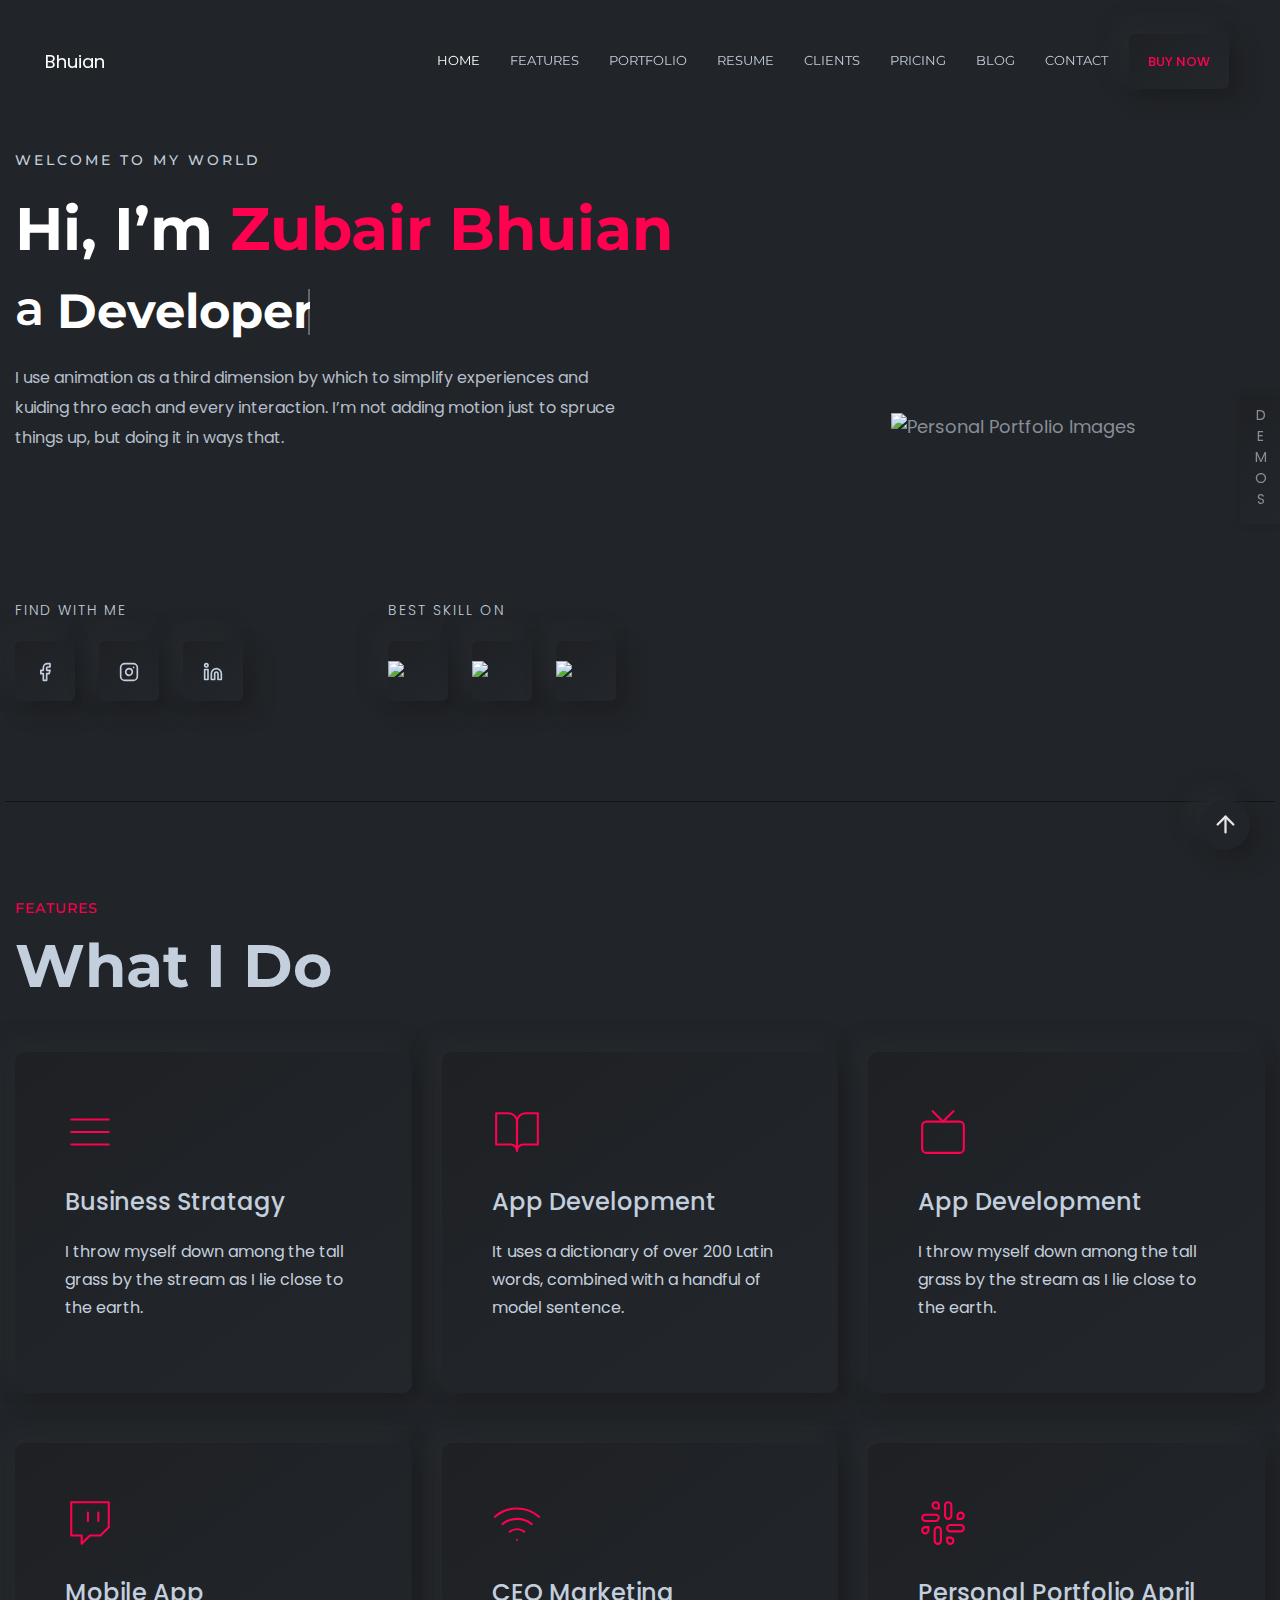
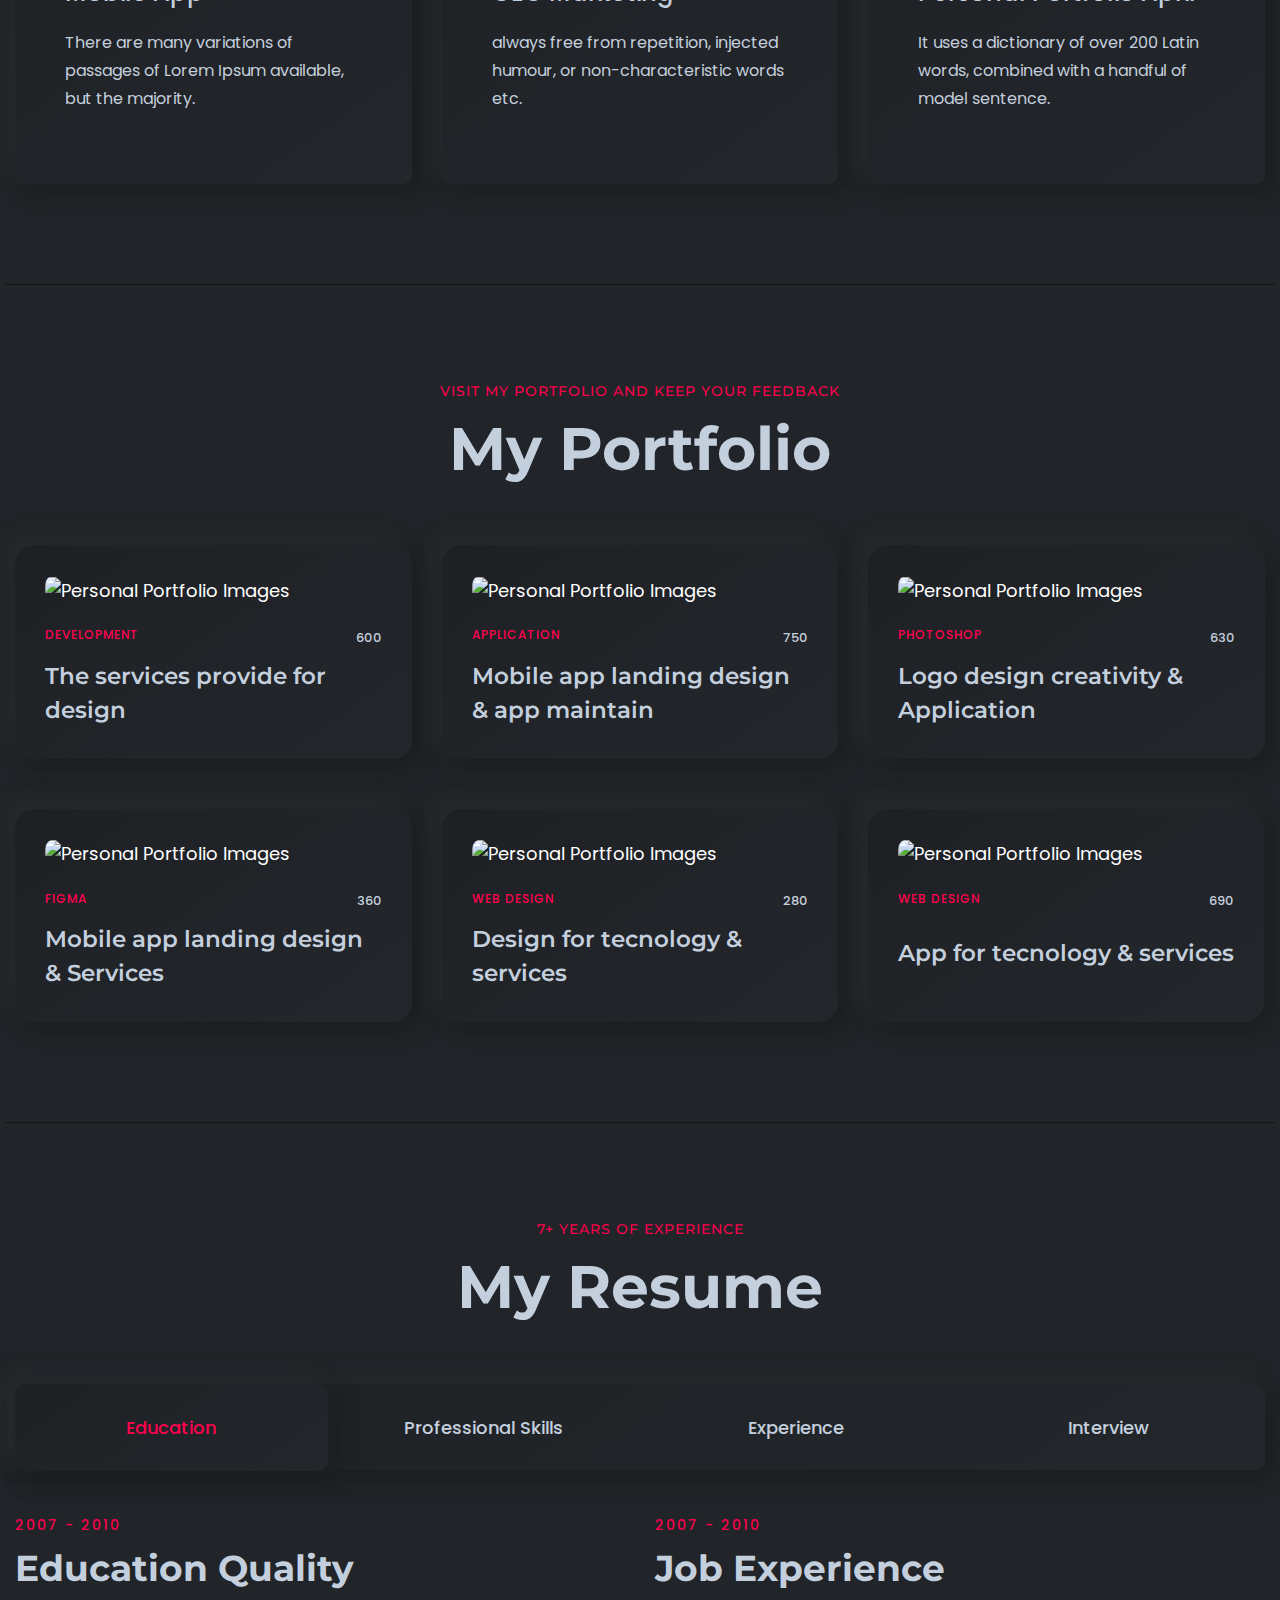
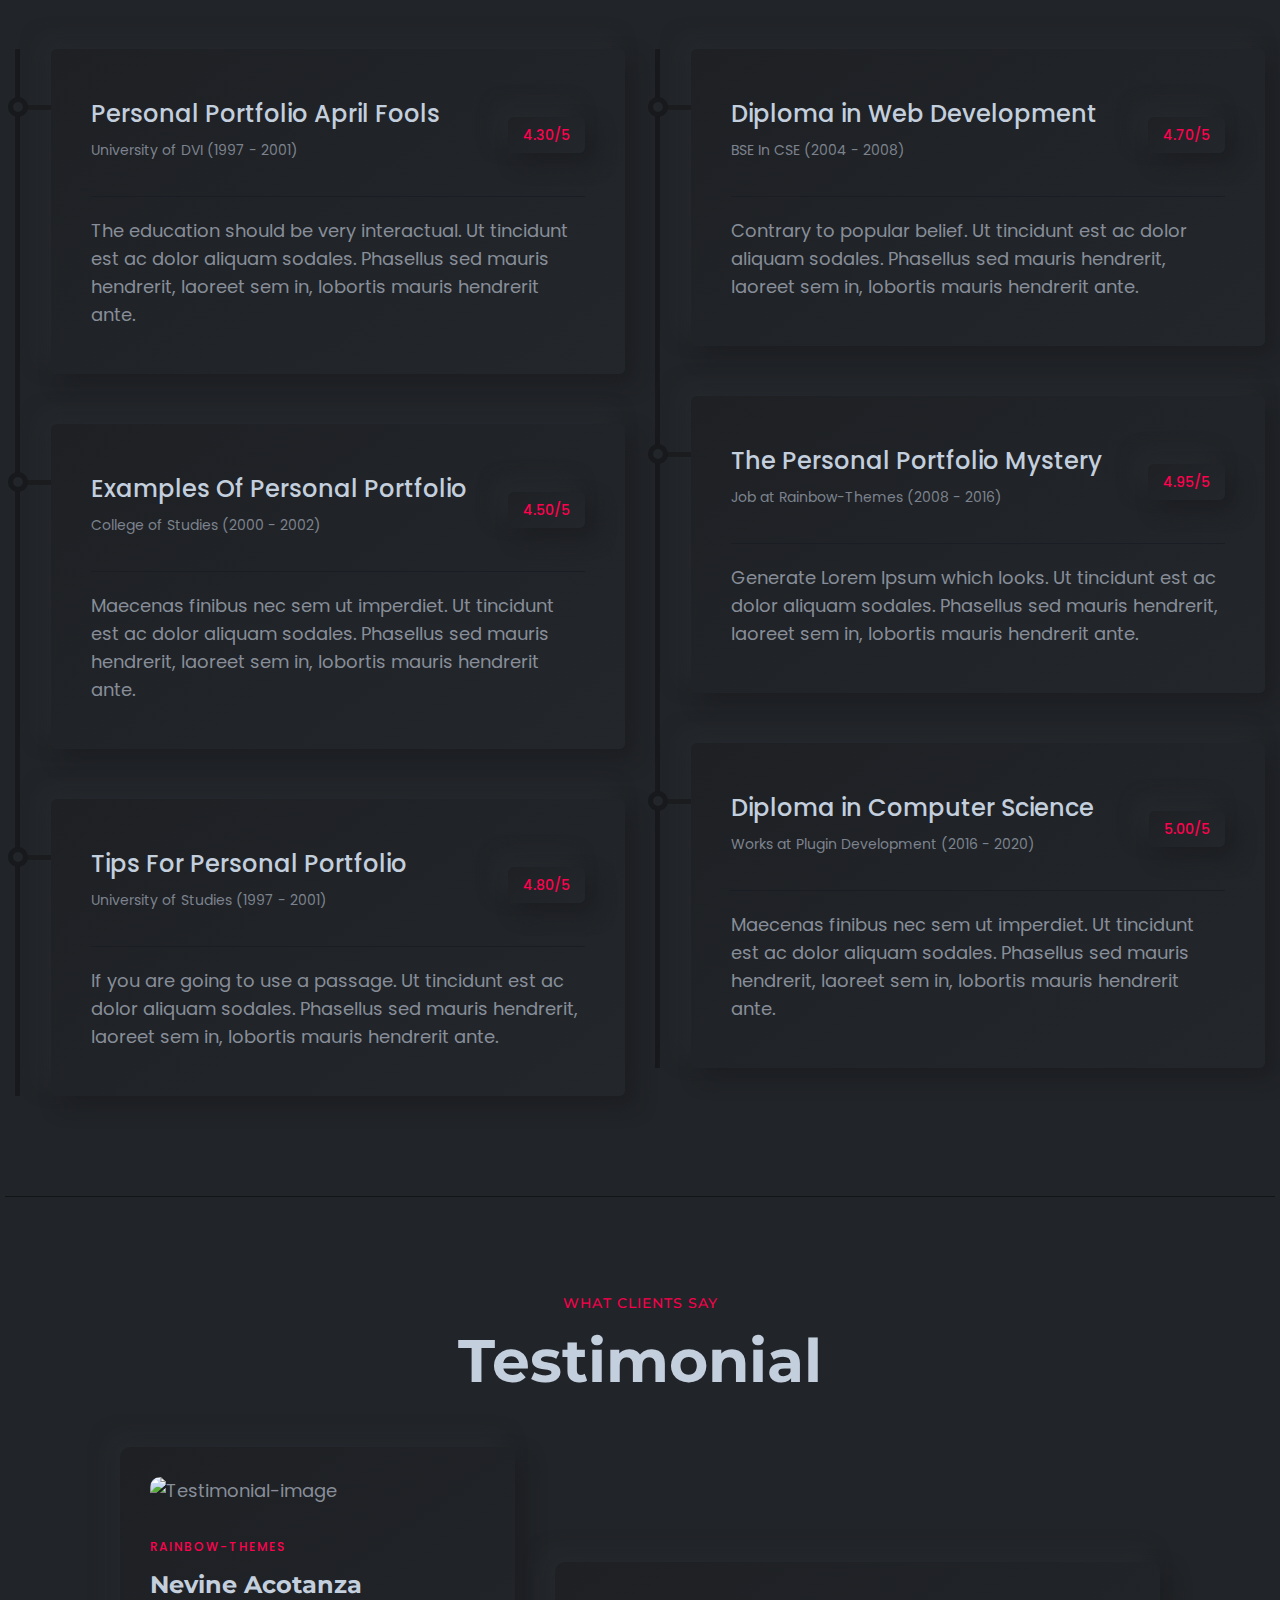
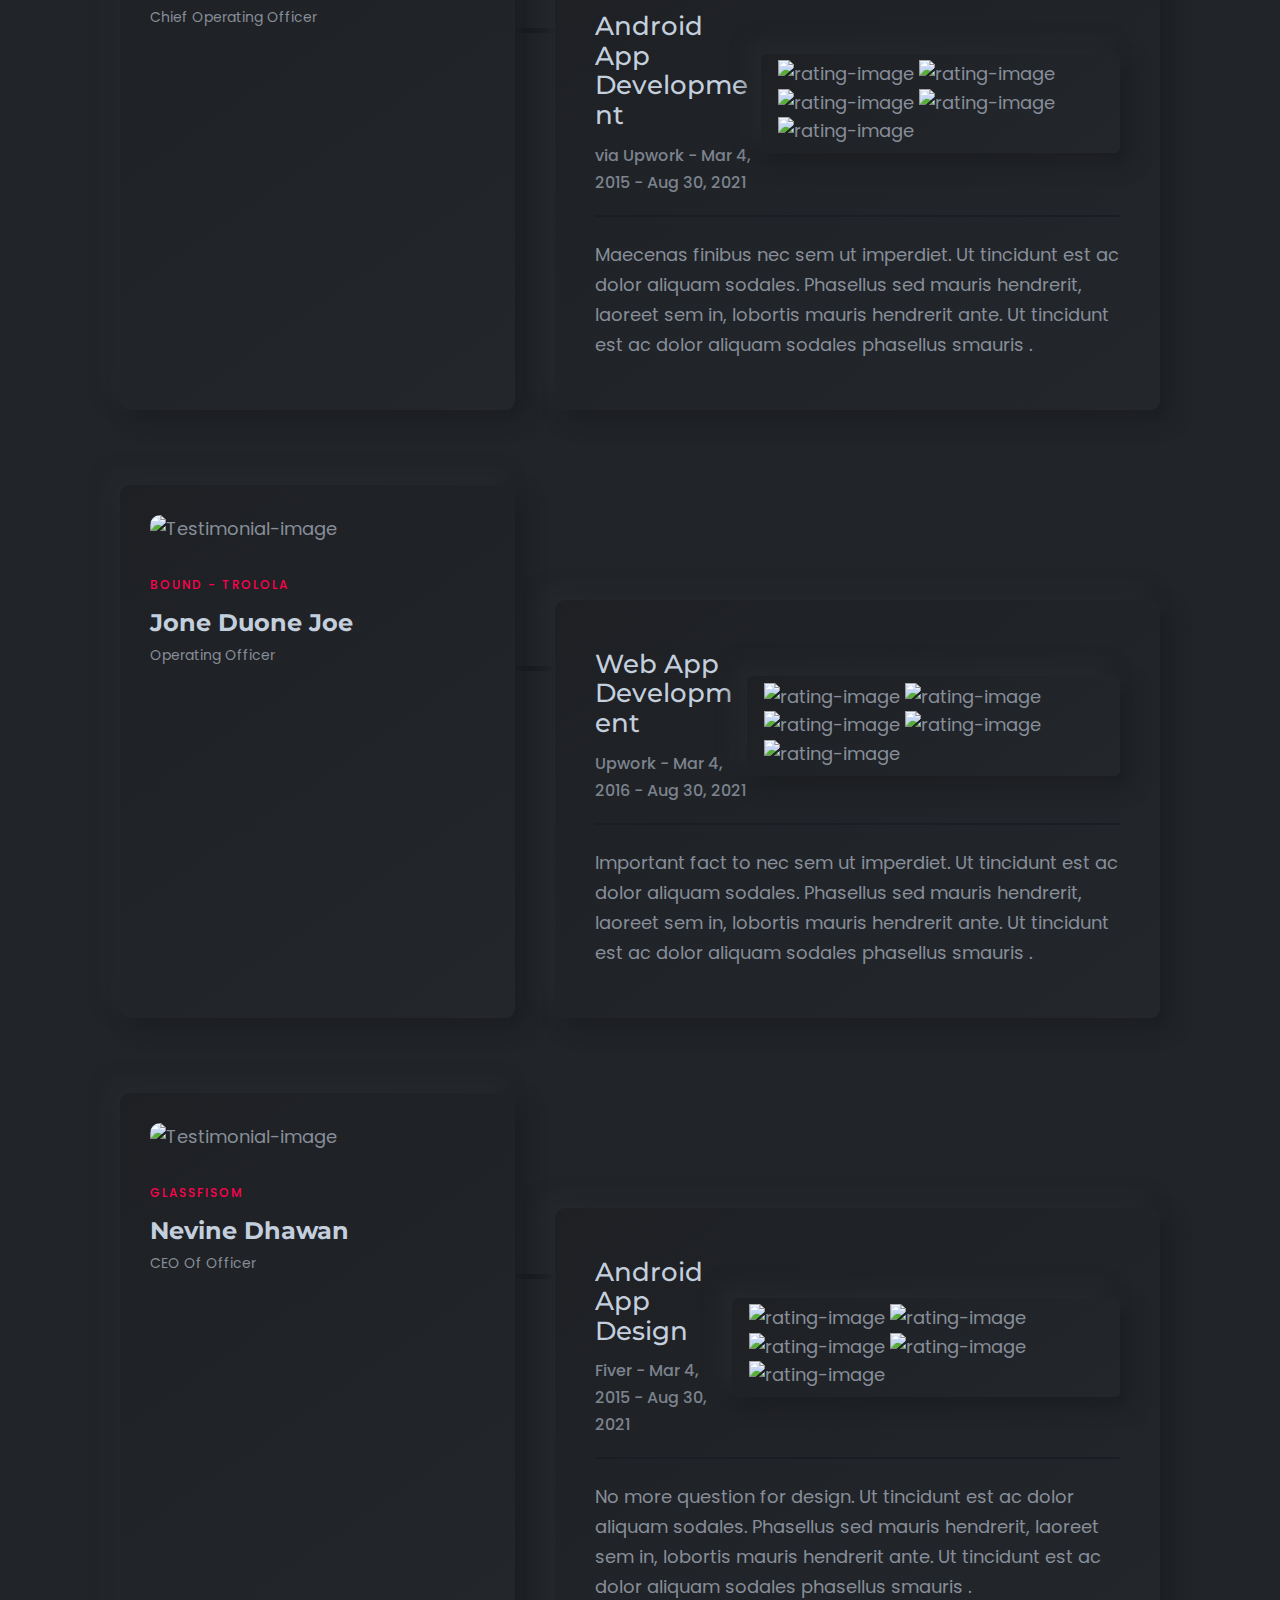
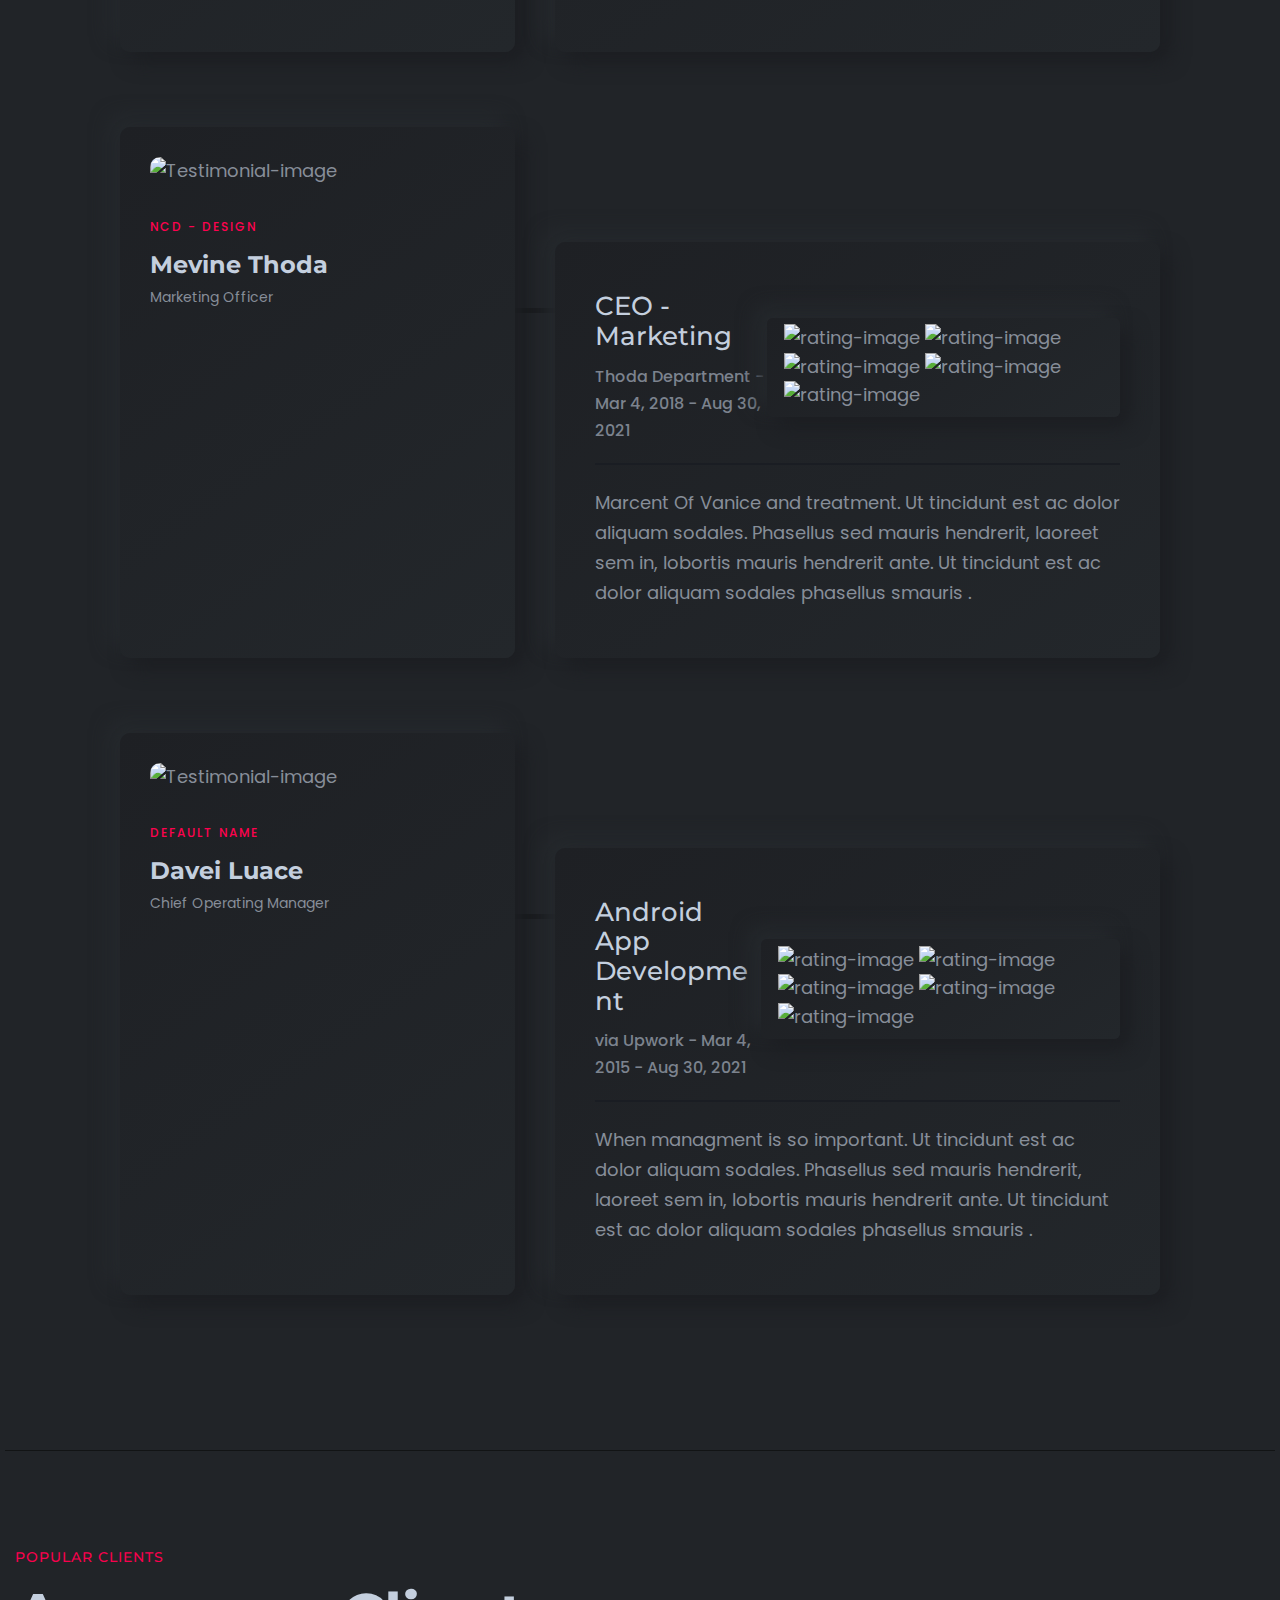
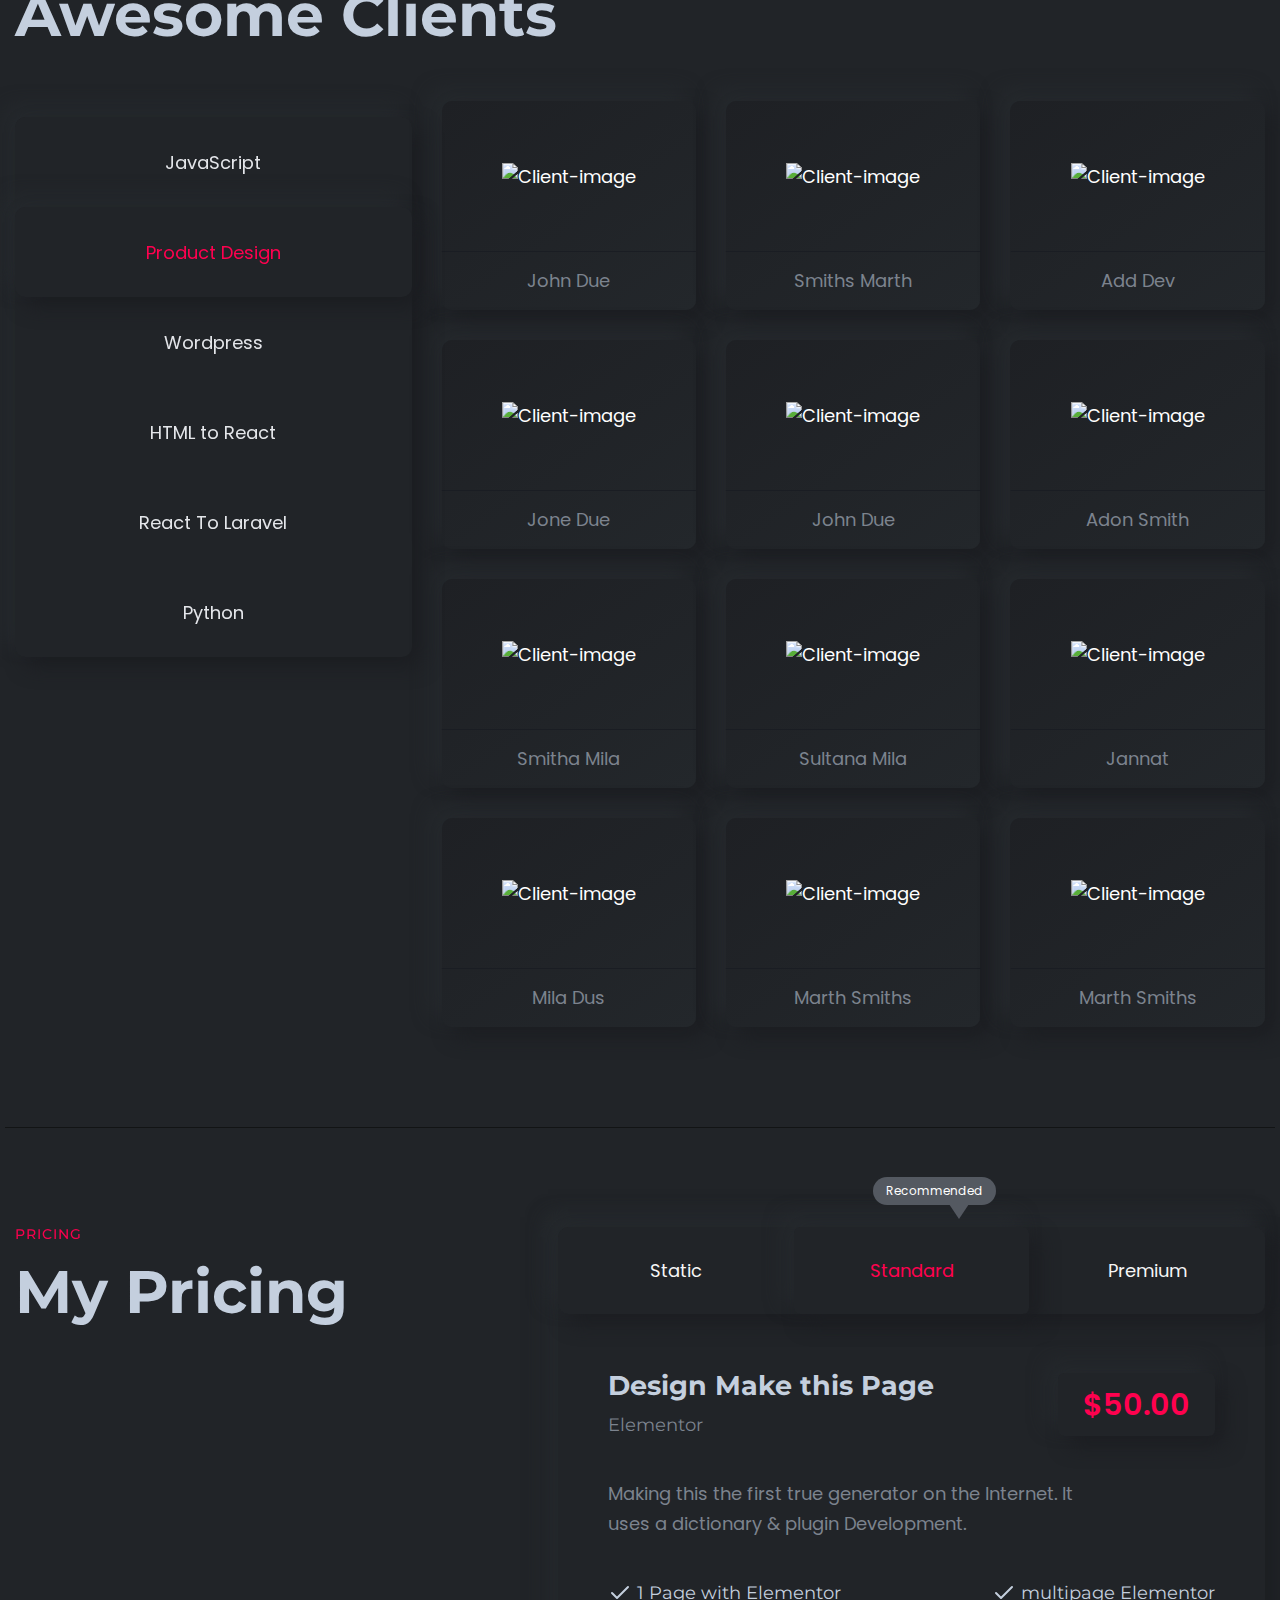
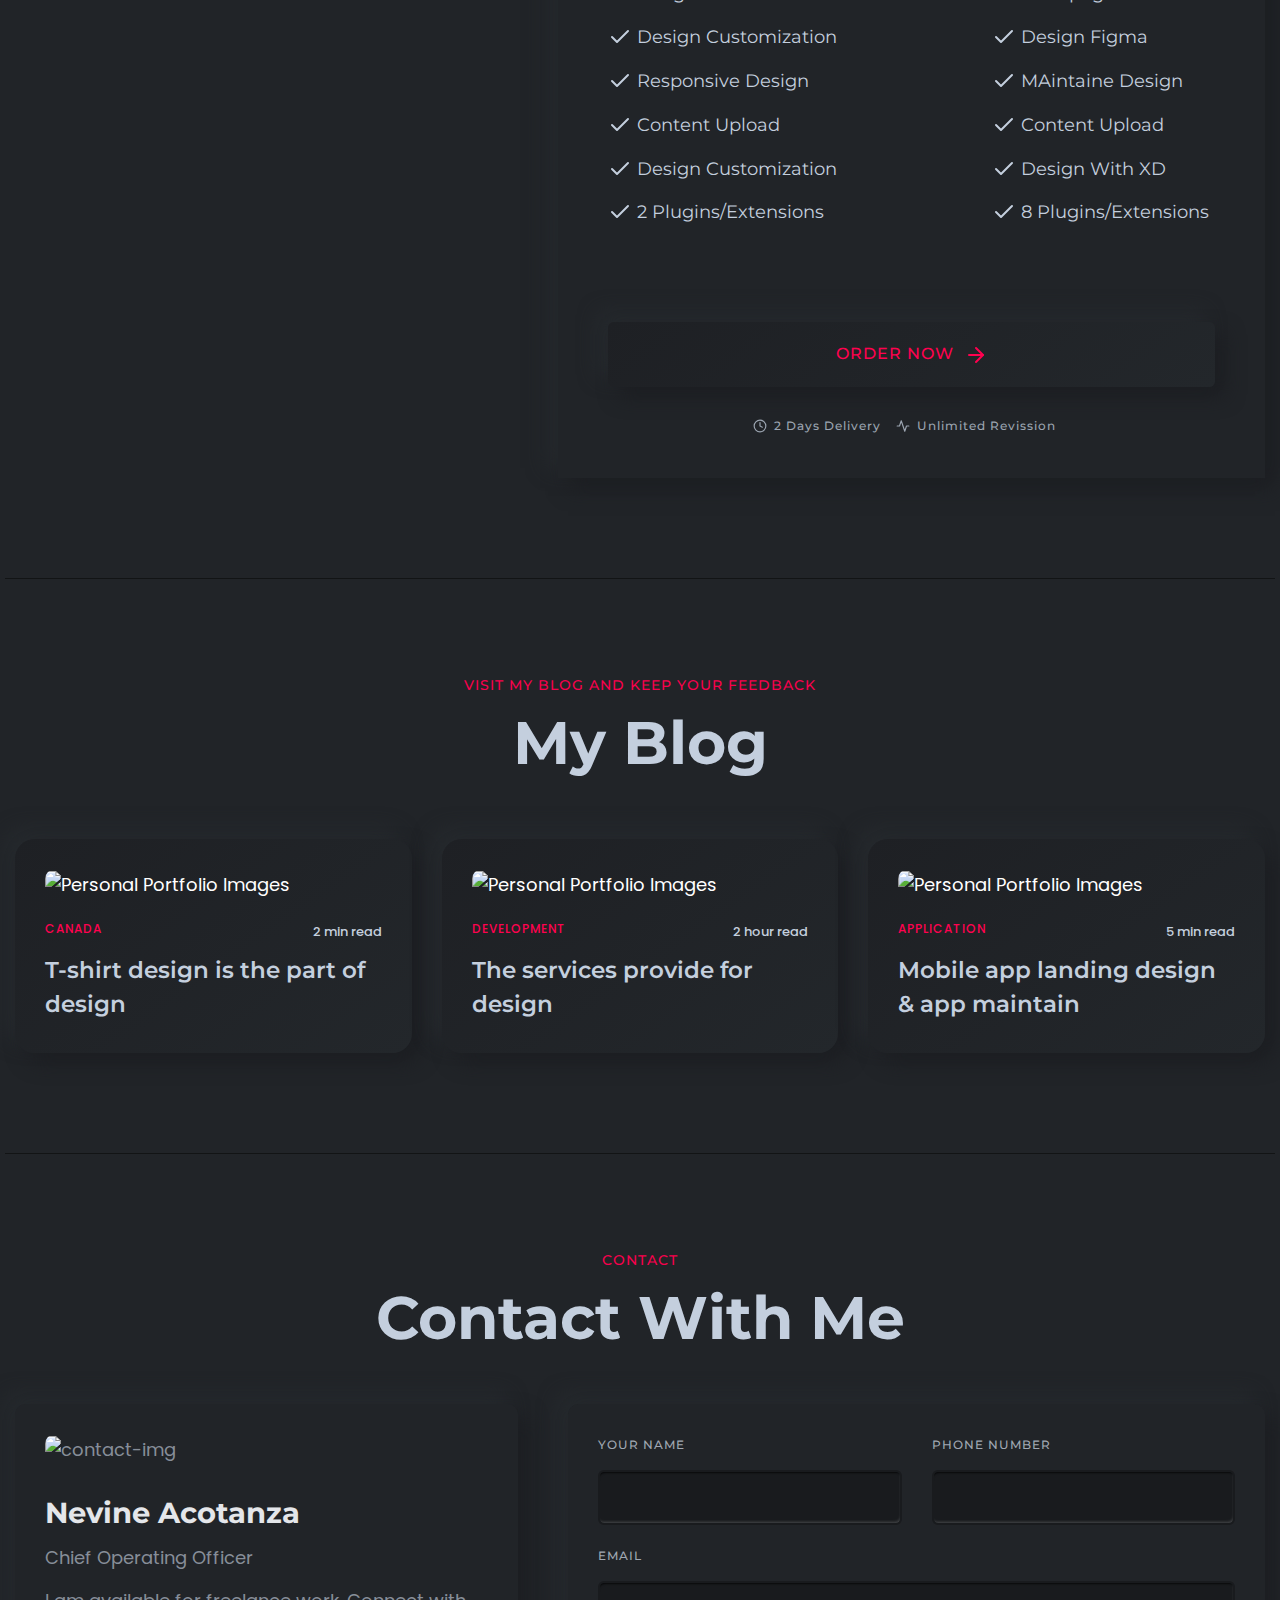
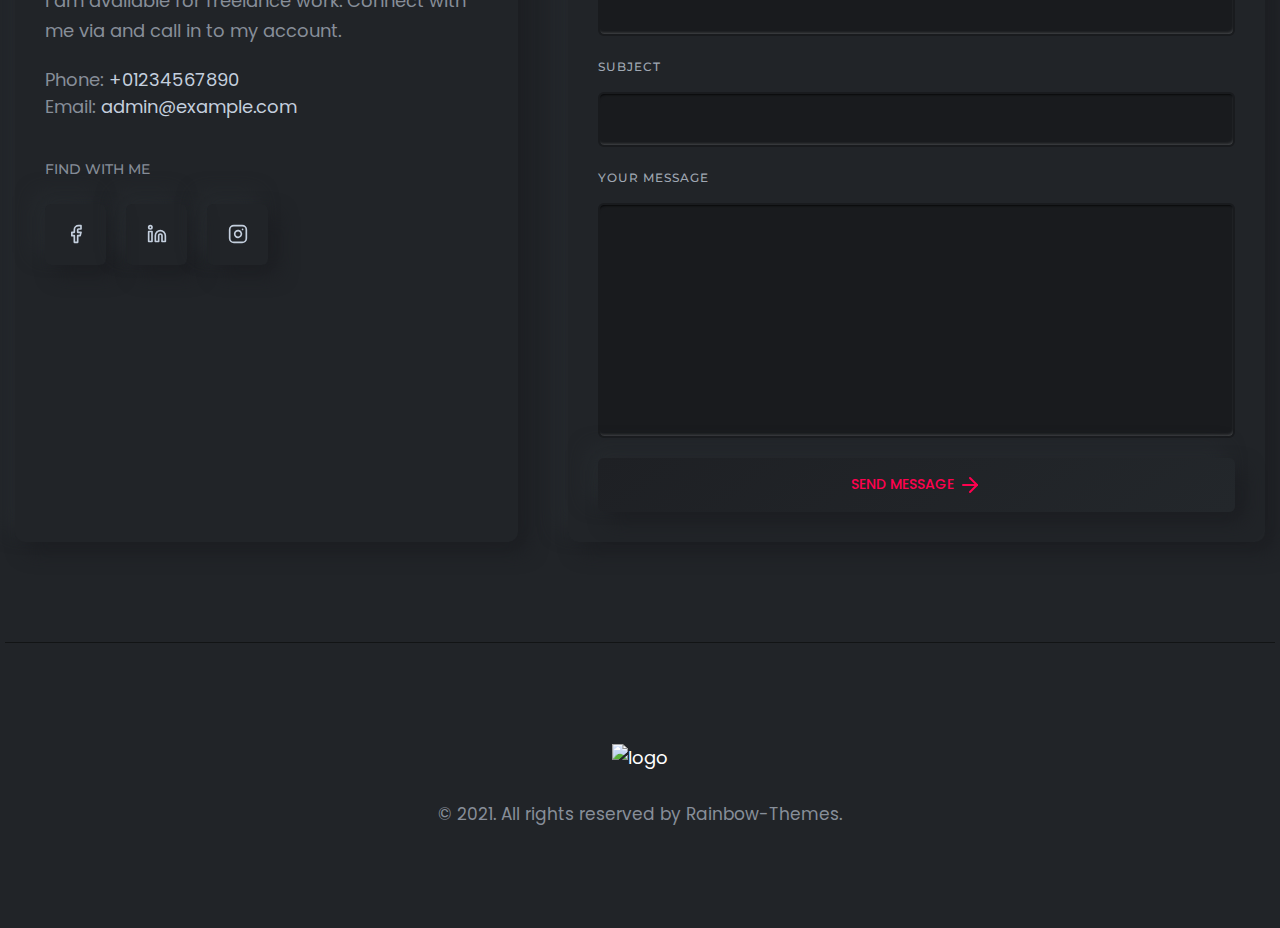
==== commit b4e1e025: "1.6.23.3" ====
--- a/index.html
+++ b/index.html
@@ -424,7 +424,6 @@
             <!-- End SIngle Service -->
             <!-- Start Single Service -->
             <div
-              data-aos-delay="500"
               class="col-lg-6 col-xl-4 col-md-6 col-sm-12 col-12 mt--50 mt_md--30 mt_sm--30"
             >
               <div class="rn-service">
@@ -498,7 +497,6 @@
             <!-- End SIngle Service -->
             <!-- Start Single Service -->
             <div
-              data-aos-delay="500"
               class="col-lg-6 col-xl-4 col-md-6 col-sm-12 col-12 mt--50 mt_md--30 mt_sm--30"
             >
               <div class="rn-service">
@@ -638,7 +636,6 @@
 
             <!-- Start Single Portfolio -->
             <div
-              data-aos-delay="500"
               class="col-lg-6 col-xl-4 col-md-6 col-12 mt--50 mt_md--30 mt_sm--30"
             >
               <div
@@ -774,7 +771,6 @@
 
             <!-- Start Single Portfolio -->
             <div
-              data-aos-delay="500"
               class="col-lg-6 col-xl-4 col-md-6 col-12 mt--50 mt_md--30 mt_sm--30"
             >
               <div
@@ -1515,10 +1511,7 @@
                             <!-- End Single List  -->
 
                             <!-- Start Single List  -->
-                            <div
-                              data-aos-delay="500"
-                              class="resume-single-list"
-                            >
+                            <div class="resume-single-list">
                               <div class="inner">
                                 <div class="heading">
                                   <div class="title">
@@ -1581,10 +1574,7 @@
                           <h4 class="maintitle">Job Experience</h4>
                           <div class="experience-list">
                             <!-- Start Single List  -->
-                            <div
-                              data-aos-delay="500"
-                              class="resume-single-list"
-                            >
+                            <div class="resume-single-list">
                               <div class="inner">
                                 <div class="heading">
                                   <div class="title">
@@ -3822,7 +3812,7 @@
         <div class="container">
           <div class="row">
             <div class="col-lg-12">
-              <div data-aos-delay="500" class="section-title text-center">
+              <div class="section-title text-center">
                 <span class="subtitle"
                   >Visit my blog and keep your feedback</span
                 >
@@ -5275,6 +5265,7 @@
     <!-- JS ============================================ -->
     <script src="assets/js/vendor/jquery.js"></script>
     <script src="assets/js/vendor/bootstrap.js"></script>
+    <script src="assets/js/vendor/feather.min.js"></script>
     <script src="assets/js/vendor/text-type.js"></script>
     <!-- main JS -->
     <script src="assets/js/main.js"></script>
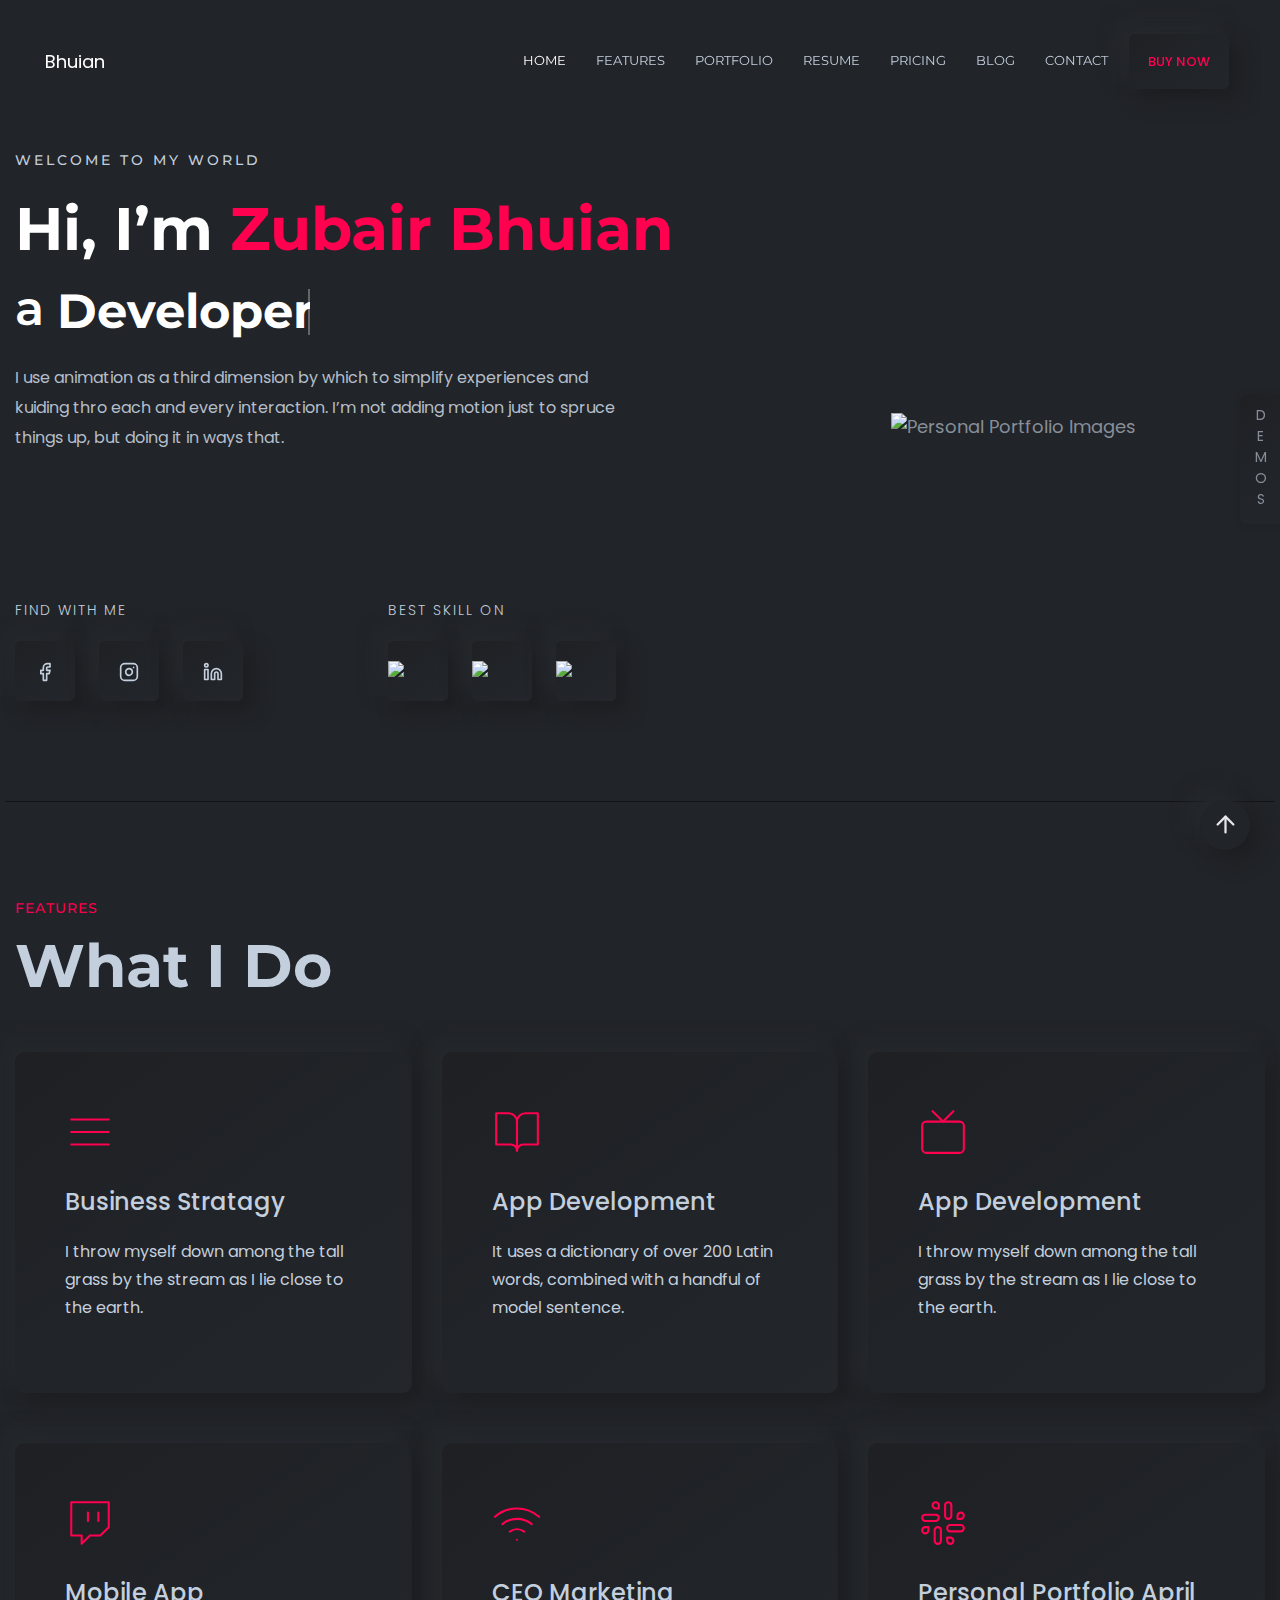
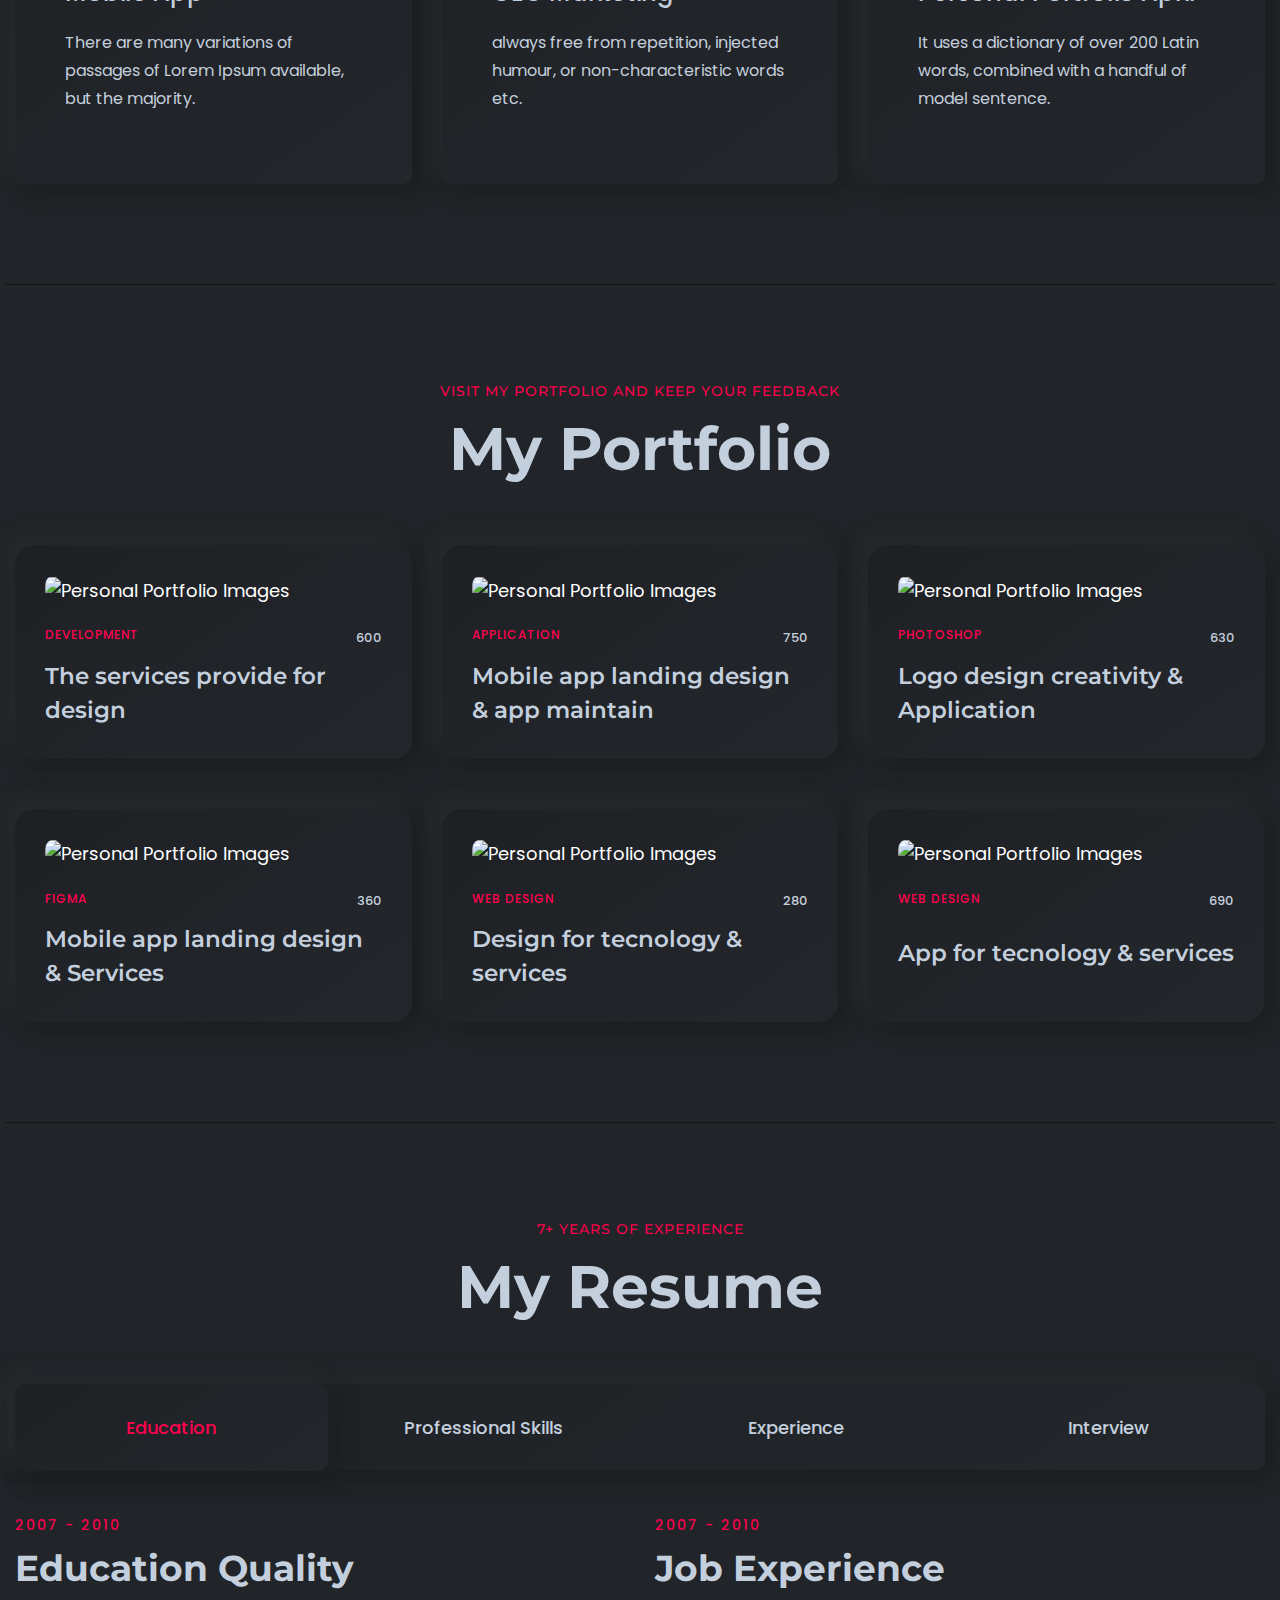
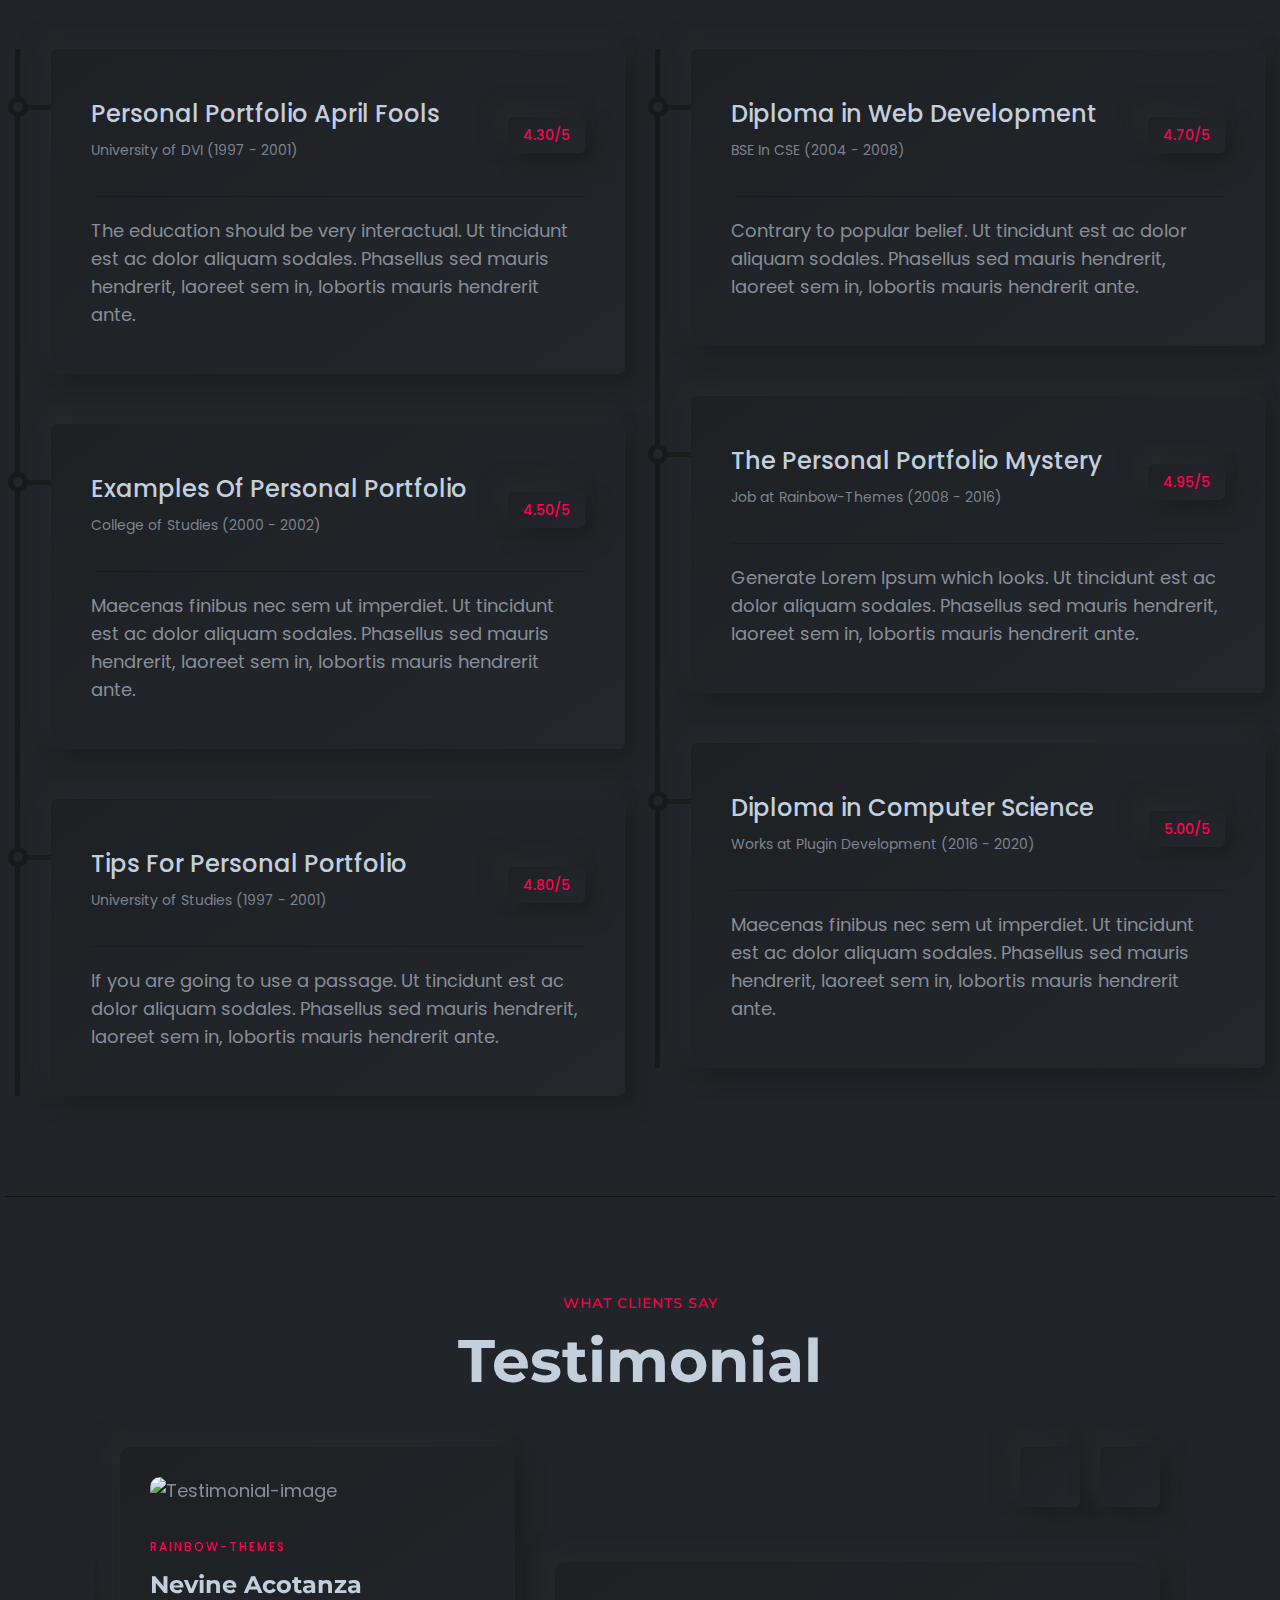
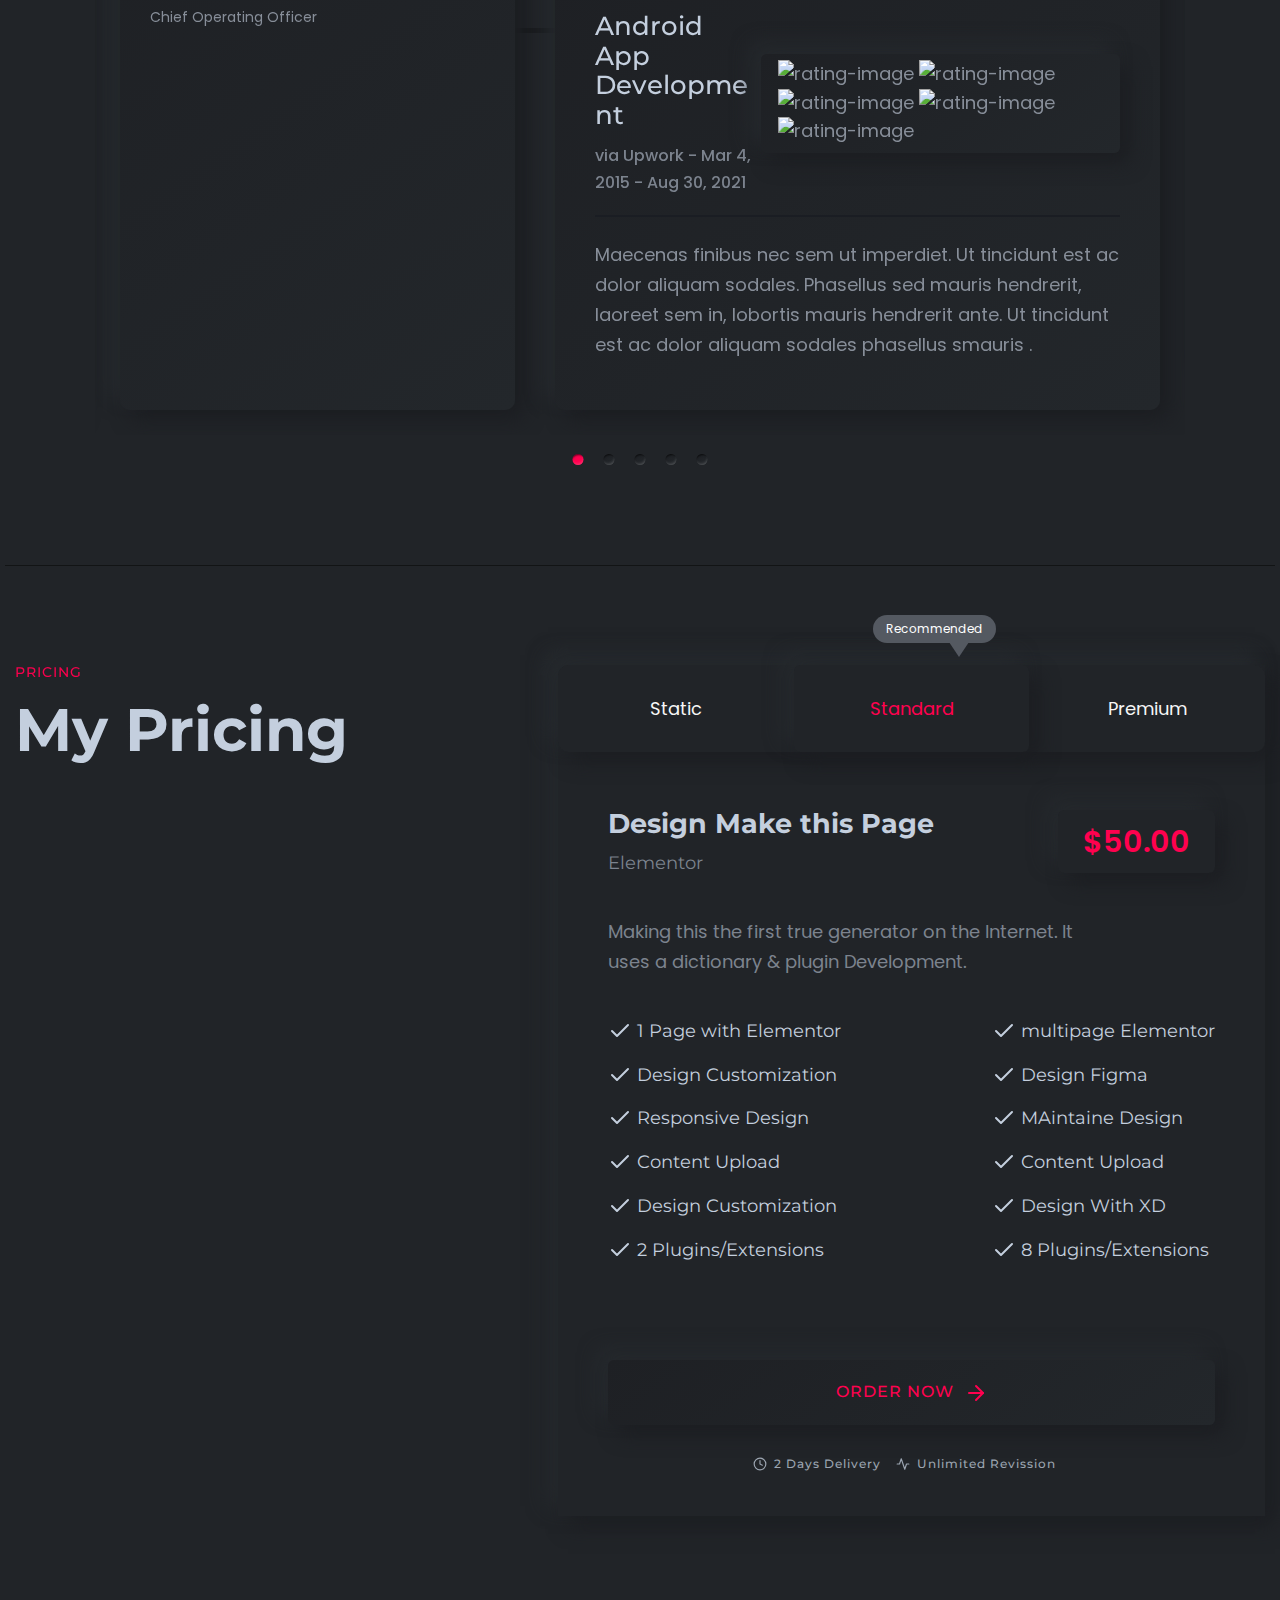
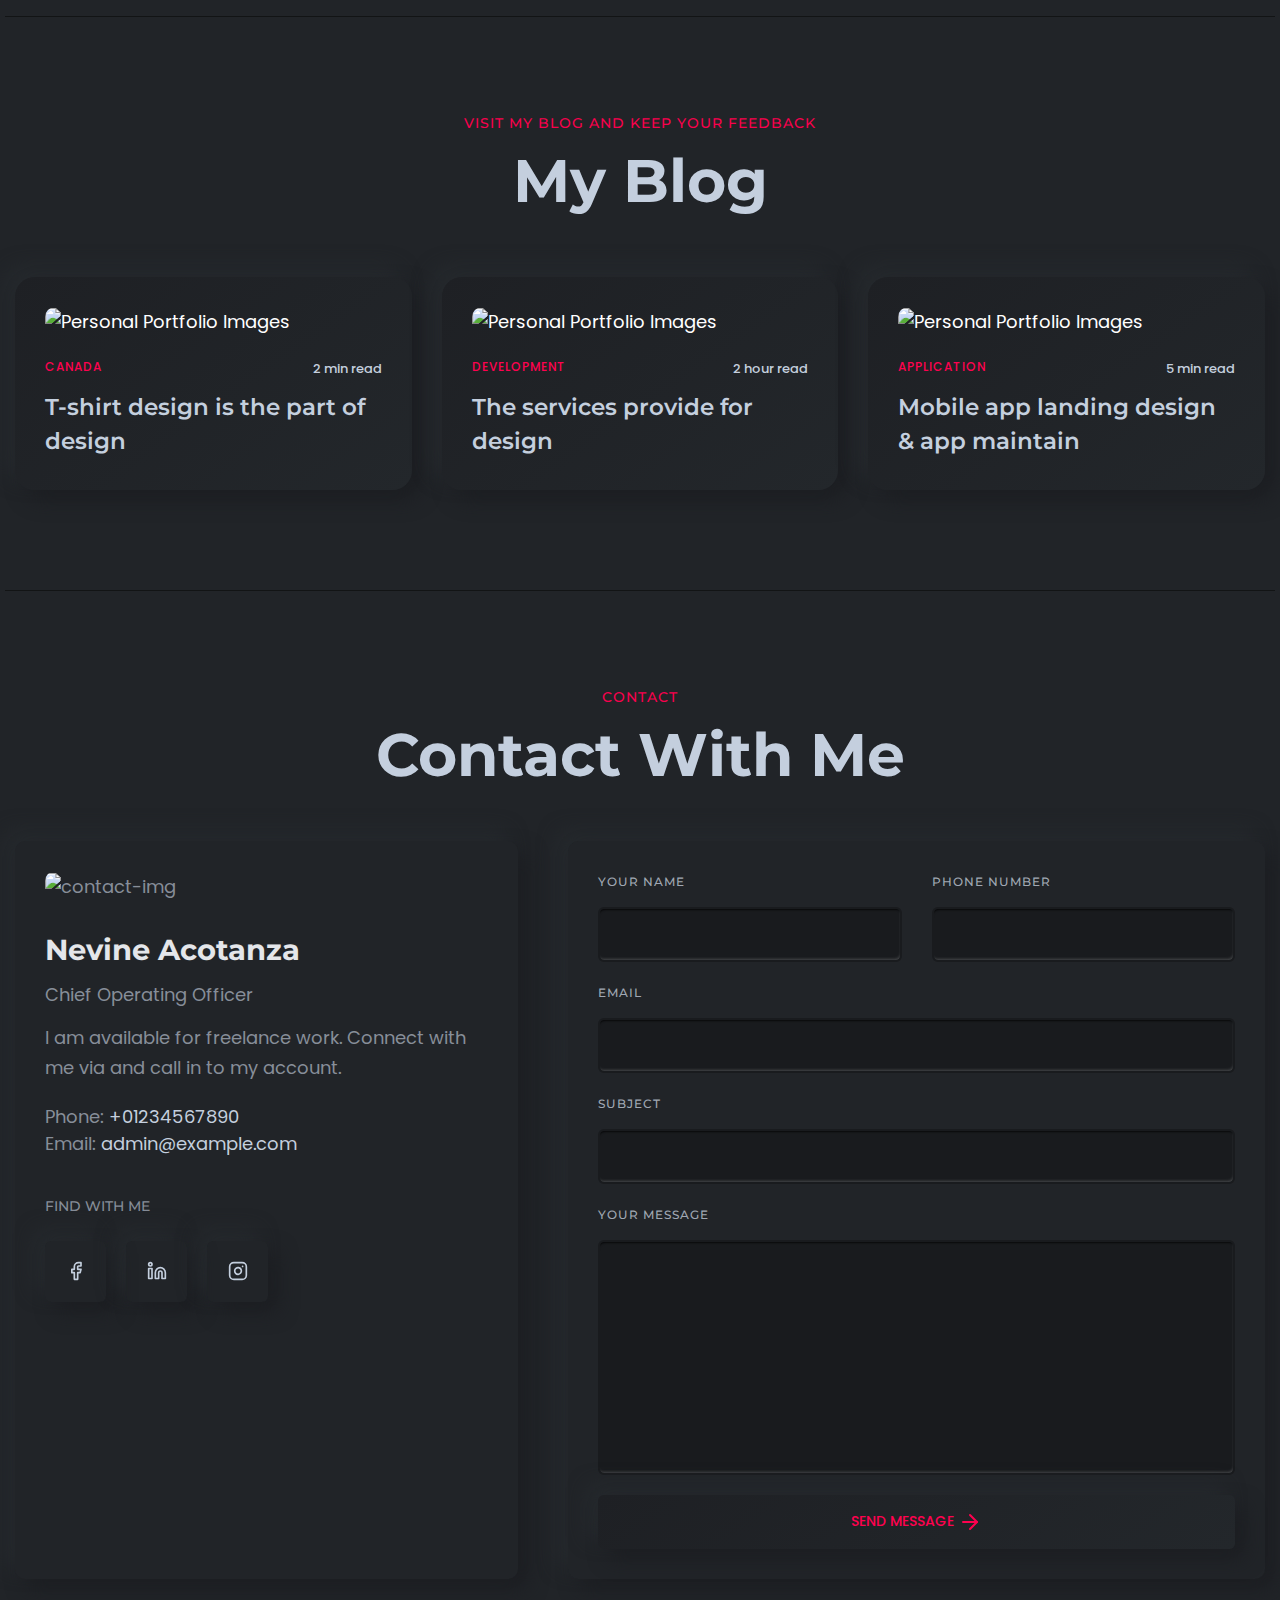
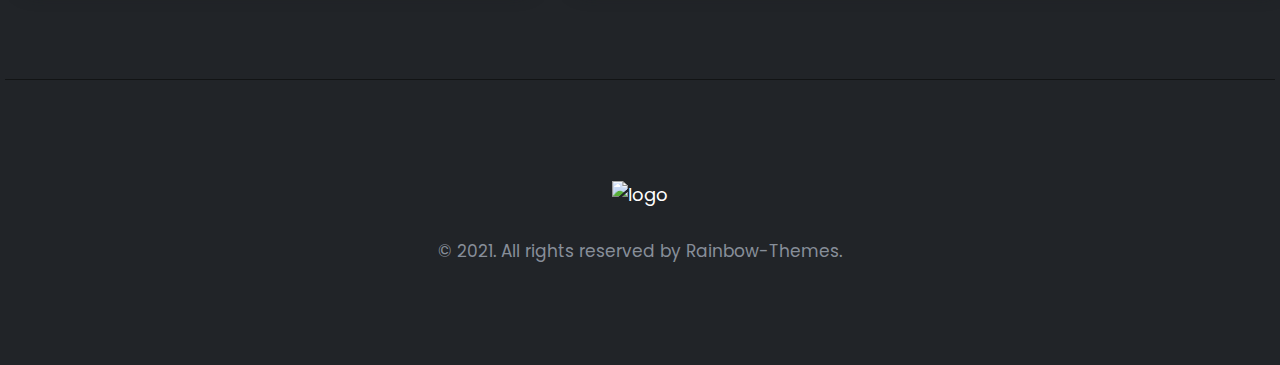
==== commit ac235168: "1.6.23.5" ====
--- a/index.html
+++ b/index.html
@@ -78,11 +78,6 @@
                 </li>
                 <li class="nav-item">
                   <a class="nav-link smoth-animation" href="#resume">Resume</a>
-                </li>
-                <li class="nav-item">
-                  <a class="nav-link smoth-animation" href="#clients"
-                    >Clients</a
-                  >
                 </li>
                 <li class="nav-item">
                   <a class="nav-link smoth-animation" href="#pricing"
@@ -160,9 +155,6 @@
             </li>
             <li class="nav-item">
               <a class="nav-link smoth-animation" href="#resume">Resume</a>
-            </li>
-            <li class="nav-item">
-              <a class="nav-link smoth-animation" href="#clients">Clients</a>
             </li>
             <li class="nav-item">
               <a class="nav-link smoth-animation" href="#pricing">Pricing</a>
@@ -1982,1466 +1974,6 @@
         </div>
       </div>
       <!-- End Testimonia Area  -->
-      <!-- Start Client Area -->
-      <div class="rn-client-area rn-section-gap section-separator" id="clients">
-        <div class="container">
-          <div class="row">
-            <div class="col-lg-12">
-              <div class="section-title">
-                <span class="subtitle">Popular Clients</span>
-                <h2 class="title">Awesome Clients</h2>
-              </div>
-            </div>
-          </div>
-
-          <div class="row row--25 mt--50 mt_md--40 mt_sm--40">
-            <div class="col-lg-4">
-              <div class="d-flex flex-wrap align-content-start h-100">
-                <div
-                  class="position-sticky clients-wrapper sticky-top rbt-sticky-top-adjust"
-                >
-                  <ul
-                    class="nav tab-navigation-button flex-column nav-pills me-3"
-                    id="v-pills-tab"
-                    role="tablist"
-                  >
-                    <li class="nav-item">
-                      <a
-                        class="nav-link"
-                        id="v-pills-home-tab"
-                        data-toggle="tab"
-                        href="#v-pills-Javascript"
-                        role="tab"
-                        aria-selected="true"
-                        >JavaScript</a
-                      >
-                    </li>
-
-                    <li class="nav-item">
-                      <a
-                        class="nav-link active"
-                        id="v-pills-profile-tab"
-                        data-toggle="tab"
-                        href="#v-pills-Design"
-                        role="tab"
-                        aria-selected="true"
-                        >Product Design</a
-                      >
-                    </li>
-
-                    <li class="nav-item">
-                      <a
-                        class="nav-link"
-                        id="v-pills-wordpress-tab"
-                        data-toggle="tab"
-                        href="#v-pills-Wordpress"
-                        role="tab"
-                        aria-selected="true"
-                        >Wordpress</a
-                      >
-                    </li>
-
-                    <li class="nav-item">
-                      <a
-                        class="nav-link"
-                        id="v-pills-settings-tabs"
-                        data-toggle="tab"
-                        href="#v-pills-settings"
-                        role="tab"
-                        aria-selected="true"
-                        >HTML to React</a
-                      >
-                    </li>
-
-                    <li class="nav-item">
-                      <a
-                        class="nav-link"
-                        id="v-pills-laravel-tabs"
-                        data-toggle="tab"
-                        href="#v-pills-laravel"
-                        role="tab"
-                        aria-selected="true"
-                        >React To Laravel</a
-                      >
-                    </li>
-
-                    <li class="nav-item">
-                      <a
-                        class="nav-link"
-                        id="v-pills-python-tabs"
-                        data-toggle="tab"
-                        href="#v-pills-python"
-                        role="tab"
-                        aria-selected="true"
-                        >Python</a
-                      >
-                    </li>
-                  </ul>
-                </div>
-              </div>
-            </div>
-
-            <div class="col-lg-8">
-              <div class="tab-area">
-                <div class="d-flex align-items-start">
-                  <div class="tab-content" id="v-pills-tabContent">
-                    <div
-                      class="tab-pane fade"
-                      id="v-pills-Javascript"
-                      role="tabpanel"
-                      aria-labelledby="v-pills-home-tab"
-                    >
-                      <div class="client-card">
-                        <!-- Start Single Brand  -->
-                        <div class="main-content">
-                          <div class="inner text-center">
-                            <div class="thumbnail">
-                              <a href="#"
-                                ><img
-                                  src="assets/images/client/png/client1.png"
-                                  alt="Client-image"
-                              /></a>
-                            </div>
-                            <div class="seperator"></div>
-                            <div class="client-name">
-                              <span><a href="#">John Due</a></span>
-                            </div>
-                          </div>
-                        </div>
-                        <!-- End Single Brand  -->
-
-                        <!-- Start Single Brand  -->
-                        <div class="main-content">
-                          <div class="inner text-center">
-                            <div class="thumbnail">
-                              <a href="#"
-                                ><img
-                                  src="assets/images/client/png/client2.png"
-                                  alt="Client-image"
-                              /></a>
-                            </div>
-                            <div class="seperator"></div>
-                            <div class="client-name">
-                              <span><a href="#">Smiths Marth</a></span>
-                            </div>
-                          </div>
-                        </div>
-                        <!-- End Single Brand  -->
-
-                        <!-- Start Single Brand  -->
-                        <div class="main-content">
-                          <div class="inner text-center">
-                            <div class="thumbnail">
-                              <a href="#"
-                                ><img
-                                  src="assets/images/client/png/client3.png"
-                                  alt="Client-image"
-                              /></a>
-                            </div>
-                            <div class="seperator"></div>
-                            <div class="client-name">
-                              <span><a href="#">Add Dev</a></span>
-                            </div>
-                          </div>
-                        </div>
-                        <!-- End Single Brand  -->
-
-                        <!-- Start Single Brand  -->
-                        <div class="main-content">
-                          <div class="inner text-center">
-                            <div class="thumbnail">
-                              <a href="#"
-                                ><img
-                                  src="assets/images/client/png/client4.png"
-                                  alt="Client-image"
-                              /></a>
-                            </div>
-                            <div class="seperator"></div>
-                            <div class="client-name">
-                              <span><a href="#">Jone Due</a></span>
-                            </div>
-                          </div>
-                        </div>
-                        <!-- End Single Brand  -->
-
-                        <!-- Start Single Brand  -->
-                        <div class="main-content">
-                          <div class="inner text-center">
-                            <div class="thumbnail">
-                              <a href="#"
-                                ><img
-                                  src="assets/images/client/png/client1.png"
-                                  alt="Client-image"
-                              /></a>
-                            </div>
-                            <div class="seperator"></div>
-                            <div class="client-name">
-                              <span><a href="#">John Due</a></span>
-                            </div>
-                          </div>
-                        </div>
-                        <!-- End Single Brand  -->
-
-                        <!-- Start Single Brand  -->
-                        <div class="main-content">
-                          <div class="inner text-center">
-                            <div class="thumbnail">
-                              <a href="#"
-                                ><img
-                                  src="assets/images/client/png/client5.png"
-                                  alt="Client-image"
-                              /></a>
-                            </div>
-                            <div class="seperator"></div>
-                            <div class="client-name">
-                              <span><a href="#">Adon Smith</a></span>
-                            </div>
-                          </div>
-                        </div>
-                        <!-- End Single Brand  -->
-
-                        <!-- Start Single Brand  -->
-                        <div class="main-content">
-                          <div class="inner text-center">
-                            <div class="thumbnail">
-                              <a href="#"
-                                ><img
-                                  src="assets/images/client/png/client1.png"
-                                  alt="Client-image"
-                              /></a>
-                            </div>
-                            <div class="seperator"></div>
-                            <div class="client-name">
-                              <span><a href="#">Smitha Mila</a></span>
-                            </div>
-                          </div>
-                        </div>
-                        <!-- End Single Brand  -->
-
-                        <!-- Start Single Brand  -->
-                        <div class="main-content">
-                          <div class="inner text-center">
-                            <div class="thumbnail">
-                              <a href="#"
-                                ><img
-                                  src="assets/images/client/png/client2.png"
-                                  alt="Client-image"
-                              /></a>
-                            </div>
-                            <div class="seperator"></div>
-                            <div class="client-name">
-                              <span><a href="#">Sultana Mila</a></span>
-                            </div>
-                          </div>
-                        </div>
-                        <!-- End Single Brand  -->
-
-                        <!-- Start Single Brand  -->
-                        <div class="main-content">
-                          <div class="inner text-center">
-                            <div class="thumbnail">
-                              <a href="#"
-                                ><img
-                                  src="assets/images/client/png/client1.png"
-                                  alt="Client-image"
-                              /></a>
-                            </div>
-                            <div class="seperator"></div>
-                            <div class="client-name">
-                              <span><a href="#">Jannat</a></span>
-                            </div>
-                          </div>
-                        </div>
-                        <!-- End Single Brand  -->
-
-                        <!-- Start Single Brand  -->
-                        <div class="main-content">
-                          <div class="inner text-center">
-                            <div class="thumbnail">
-                              <a href="#"
-                                ><img
-                                  src="assets/images/client/png/client5.png"
-                                  alt="Client-image"
-                              /></a>
-                            </div>
-                            <div class="seperator"></div>
-                            <div class="client-name">
-                              <span><a href="#">Mila Dus</a></span>
-                            </div>
-                          </div>
-                        </div>
-                        <!-- End Single Brand  -->
-
-                        <!-- Start Single Brand  -->
-                        <div class="main-content">
-                          <div class="inner text-center">
-                            <div class="thumbnail">
-                              <a href="#"
-                                ><img
-                                  src="assets/images/client/png/client1.png"
-                                  alt="Client-image"
-                              /></a>
-                            </div>
-                            <div class="seperator"></div>
-                            <div class="client-name">
-                              <span><a href="#">Marth Smiths</a></span>
-                            </div>
-                          </div>
-                        </div>
-                        <!-- End Single Brand  -->
-
-                        <!-- Start Single Brand  -->
-                        <div class="main-content">
-                          <div class="inner text-center">
-                            <div class="thumbnail">
-                              <a href="#"
-                                ><img
-                                  src="assets/images/client/png/client3.png"
-                                  alt="Client-image"
-                              /></a>
-                            </div>
-                            <div class="seperator"></div>
-                            <div class="client-name">
-                              <span><a href="#">Marth Smiths</a></span>
-                            </div>
-                          </div>
-                        </div>
-                        <!-- End Single Brand  -->
-                      </div>
-                    </div>
-
-                    <div
-                      class="tab-pane fade show active"
-                      id="v-pills-Design"
-                      role="tabpanel"
-                      aria-labelledby="v-pills-profile-tab"
-                    >
-                      <div class="client-card">
-                        <!-- Start Single Brand  -->
-                        <div class="main-content">
-                          <div class="inner text-center">
-                            <div class="thumbnail">
-                              <a href="#"
-                                ><img
-                                  src="assets/images/client/png/client1.png"
-                                  alt="Client-image"
-                              /></a>
-                            </div>
-                            <div class="seperator"></div>
-                            <div class="client-name">
-                              <span><a href="#">John Due</a></span>
-                            </div>
-                          </div>
-                        </div>
-                        <!-- End Single Brand  -->
-
-                        <!-- Start Single Brand  -->
-                        <div class="main-content">
-                          <div class="inner text-center">
-                            <div class="thumbnail">
-                              <a href="#"
-                                ><img
-                                  src="assets/images/client/png/client2.png"
-                                  alt="Client-image"
-                              /></a>
-                            </div>
-                            <div class="seperator"></div>
-                            <div class="client-name">
-                              <span><a href="#">Smiths Marth</a></span>
-                            </div>
-                          </div>
-                        </div>
-                        <!-- End Single Brand  -->
-
-                        <!-- Start Single Brand  -->
-                        <div class="main-content">
-                          <div class="inner text-center">
-                            <div class="thumbnail">
-                              <a href="#"
-                                ><img
-                                  src="assets/images/client/png/client3.png"
-                                  alt="Client-image"
-                              /></a>
-                            </div>
-                            <div class="seperator"></div>
-                            <div class="client-name">
-                              <span><a href="#">Add Dev</a></span>
-                            </div>
-                          </div>
-                        </div>
-                        <!-- End Single Brand  -->
-
-                        <!-- Start Single Brand  -->
-                        <div class="main-content">
-                          <div class="inner text-center">
-                            <div class="thumbnail">
-                              <a href="#"
-                                ><img
-                                  src="assets/images/client/png/client4.png"
-                                  alt="Client-image"
-                              /></a>
-                            </div>
-                            <div class="seperator"></div>
-                            <div class="client-name">
-                              <span><a href="#">Jone Due</a></span>
-                            </div>
-                          </div>
-                        </div>
-                        <!-- End Single Brand  -->
-
-                        <!-- Start Single Brand  -->
-                        <div class="main-content">
-                          <div class="inner text-center">
-                            <div class="thumbnail">
-                              <a href="#"
-                                ><img
-                                  src="assets/images/client/png/client1.png"
-                                  alt="Client-image"
-                              /></a>
-                            </div>
-                            <div class="seperator"></div>
-                            <div class="client-name">
-                              <span><a href="#">John Due</a></span>
-                            </div>
-                          </div>
-                        </div>
-                        <!-- End Single Brand  -->
-
-                        <!-- Start Single Brand  -->
-                        <div class="main-content">
-                          <div class="inner text-center">
-                            <div class="thumbnail">
-                              <a href="#"
-                                ><img
-                                  src="assets/images/client/png/client5.png"
-                                  alt="Client-image"
-                              /></a>
-                            </div>
-                            <div class="seperator"></div>
-                            <div class="client-name">
-                              <span><a href="#">Adon Smith</a></span>
-                            </div>
-                          </div>
-                        </div>
-                        <!-- End Single Brand  -->
-
-                        <!-- Start Single Brand  -->
-                        <div class="main-content">
-                          <div class="inner text-center">
-                            <div class="thumbnail">
-                              <a href="#"
-                                ><img
-                                  src="assets/images/client/png/client1.png"
-                                  alt="Client-image"
-                              /></a>
-                            </div>
-                            <div class="seperator"></div>
-                            <div class="client-name">
-                              <span><a href="#">Smitha Mila</a></span>
-                            </div>
-                          </div>
-                        </div>
-                        <!-- End Single Brand  -->
-
-                        <!-- Start Single Brand  -->
-                        <div class="main-content">
-                          <div class="inner text-center">
-                            <div class="thumbnail">
-                              <a href="#"
-                                ><img
-                                  src="assets/images/client/png/client2.png"
-                                  alt="Client-image"
-                              /></a>
-                            </div>
-                            <div class="seperator"></div>
-                            <div class="client-name">
-                              <span><a href="#">Sultana Mila</a></span>
-                            </div>
-                          </div>
-                        </div>
-                        <!-- End Single Brand  -->
-
-                        <!-- Start Single Brand  -->
-                        <div class="main-content">
-                          <div class="inner text-center">
-                            <div class="thumbnail">
-                              <a href="#"
-                                ><img
-                                  src="assets/images/client/png/client1.png"
-                                  alt="Client-image"
-                              /></a>
-                            </div>
-                            <div class="seperator"></div>
-                            <div class="client-name">
-                              <span><a href="#">Jannat</a></span>
-                            </div>
-                          </div>
-                        </div>
-                        <!-- End Single Brand  -->
-
-                        <!-- Start Single Brand  -->
-                        <div class="main-content">
-                          <div class="inner text-center">
-                            <div class="thumbnail">
-                              <a href="#"
-                                ><img
-                                  src="assets/images/client/png/client5.png"
-                                  alt="Client-image"
-                              /></a>
-                            </div>
-                            <div class="seperator"></div>
-                            <div class="client-name">
-                              <span><a href="#">Mila Dus</a></span>
-                            </div>
-                          </div>
-                        </div>
-                        <!-- End Single Brand  -->
-
-                        <!-- Start Single Brand  -->
-                        <div class="main-content">
-                          <div class="inner text-center">
-                            <div class="thumbnail">
-                              <a href="#"
-                                ><img
-                                  src="assets/images/client/png/client1.png"
-                                  alt="Client-image"
-                              /></a>
-                            </div>
-                            <div class="seperator"></div>
-                            <div class="client-name">
-                              <span><a href="#">Marth Smiths</a></span>
-                            </div>
-                          </div>
-                        </div>
-                        <!-- End Single Brand  -->
-
-                        <!-- Start Single Brand  -->
-                        <div class="main-content">
-                          <div class="inner text-center">
-                            <div class="thumbnail">
-                              <a href="#"
-                                ><img
-                                  src="assets/images/client/png/client3.png"
-                                  alt="Client-image"
-                              /></a>
-                            </div>
-                            <div class="seperator"></div>
-                            <div class="client-name">
-                              <span><a href="#">Marth Smiths</a></span>
-                            </div>
-                          </div>
-                        </div>
-                        <!-- End Single Brand  -->
-                      </div>
-                    </div>
-
-                    <div
-                      class="tab-pane fade"
-                      id="v-pills-Wordpress"
-                      role="tabpanel"
-                      aria-labelledby="v-pills-wordpress-tab"
-                    >
-                      <div class="client-card">
-                        <!-- Start Single Brand  -->
-                        <div class="main-content">
-                          <div class="inner text-center">
-                            <div class="thumbnail">
-                              <a href="#"
-                                ><img
-                                  src="assets/images/client/png/client1.png"
-                                  alt="Client-image"
-                              /></a>
-                            </div>
-                            <div class="seperator"></div>
-                            <div class="client-name">
-                              <span><a href="#">John Due</a></span>
-                            </div>
-                          </div>
-                        </div>
-                        <!-- End Single Brand  -->
-
-                        <!-- Start Single Brand  -->
-                        <div class="main-content">
-                          <div class="inner text-center">
-                            <div class="thumbnail">
-                              <a href="#"
-                                ><img
-                                  src="assets/images/client/png/client2.png"
-                                  alt="Client-image"
-                              /></a>
-                            </div>
-                            <div class="seperator"></div>
-                            <div class="client-name">
-                              <span><a href="#">Smiths Marth</a></span>
-                            </div>
-                          </div>
-                        </div>
-                        <!-- End Single Brand  -->
-
-                        <!-- Start Single Brand  -->
-                        <div class="main-content">
-                          <div class="inner text-center">
-                            <div class="thumbnail">
-                              <a href="#"
-                                ><img
-                                  src="assets/images/client/png/client3.png"
-                                  alt="Client-image"
-                              /></a>
-                            </div>
-                            <div class="seperator"></div>
-                            <div class="client-name">
-                              <span><a href="#">Add Dev</a></span>
-                            </div>
-                          </div>
-                        </div>
-                        <!-- End Single Brand  -->
-
-                        <!-- Start Single Brand  -->
-                        <div class="main-content">
-                          <div class="inner text-center">
-                            <div class="thumbnail">
-                              <a href="#"
-                                ><img
-                                  src="assets/images/client/png/client4.png"
-                                  alt="Client-image"
-                              /></a>
-                            </div>
-                            <div class="seperator"></div>
-                            <div class="client-name">
-                              <span><a href="#">Jone Due</a></span>
-                            </div>
-                          </div>
-                        </div>
-                        <!-- End Single Brand  -->
-
-                        <!-- Start Single Brand  -->
-                        <div class="main-content">
-                          <div class="inner text-center">
-                            <div class="thumbnail">
-                              <a href="#"
-                                ><img
-                                  src="assets/images/client/png/client1.png"
-                                  alt="Client-image"
-                              /></a>
-                            </div>
-                            <div class="seperator"></div>
-                            <div class="client-name">
-                              <span><a href="#">John Due</a></span>
-                            </div>
-                          </div>
-                        </div>
-                        <!-- End Single Brand  -->
-
-                        <!-- Start Single Brand  -->
-                        <div class="main-content">
-                          <div class="inner text-center">
-                            <div class="thumbnail">
-                              <a href="#"
-                                ><img
-                                  src="assets/images/client/png/client5.png"
-                                  alt="Client-image"
-                              /></a>
-                            </div>
-                            <div class="seperator"></div>
-                            <div class="client-name">
-                              <span><a href="#">Adon Smith</a></span>
-                            </div>
-                          </div>
-                        </div>
-                        <!-- End Single Brand  -->
-
-                        <!-- Start Single Brand  -->
-                        <div class="main-content">
-                          <div class="inner text-center">
-                            <div class="thumbnail">
-                              <a href="#"
-                                ><img
-                                  src="assets/images/client/png/client1.png"
-                                  alt="Client-image"
-                              /></a>
-                            </div>
-                            <div class="seperator"></div>
-                            <div class="client-name">
-                              <span><a href="#">Smitha Mila</a></span>
-                            </div>
-                          </div>
-                        </div>
-                        <!-- End Single Brand  -->
-
-                        <!-- Start Single Brand  -->
-                        <div class="main-content">
-                          <div class="inner text-center">
-                            <div class="thumbnail">
-                              <a href="#"
-                                ><img
-                                  src="assets/images/client/png/client2.png"
-                                  alt="Client-image"
-                              /></a>
-                            </div>
-                            <div class="seperator"></div>
-                            <div class="client-name">
-                              <span><a href="#">Sultana Mila</a></span>
-                            </div>
-                          </div>
-                        </div>
-                        <!-- End Single Brand  -->
-
-                        <!-- Start Single Brand  -->
-                        <div class="main-content">
-                          <div class="inner text-center">
-                            <div class="thumbnail">
-                              <a href="#"
-                                ><img
-                                  src="assets/images/client/png/client1.png"
-                                  alt="Client-image"
-                              /></a>
-                            </div>
-                            <div class="seperator"></div>
-                            <div class="client-name">
-                              <span><a href="#">Jannat</a></span>
-                            </div>
-                          </div>
-                        </div>
-                        <!-- End Single Brand  -->
-
-                        <!-- Start Single Brand  -->
-                        <div class="main-content">
-                          <div class="inner text-center">
-                            <div class="thumbnail">
-                              <a href="#"
-                                ><img
-                                  src="assets/images/client/png/client5.png"
-                                  alt="Client-image"
-                              /></a>
-                            </div>
-                            <div class="seperator"></div>
-                            <div class="client-name">
-                              <span><a href="#">Mila Dus</a></span>
-                            </div>
-                          </div>
-                        </div>
-                        <!-- End Single Brand  -->
-
-                        <!-- Start Single Brand  -->
-                        <div class="main-content">
-                          <div class="inner text-center">
-                            <div class="thumbnail">
-                              <a href="#"
-                                ><img
-                                  src="assets/images/client/png/client1.png"
-                                  alt="Client-image"
-                              /></a>
-                            </div>
-                            <div class="seperator"></div>
-                            <div class="client-name">
-                              <span><a href="#">Marth Smiths</a></span>
-                            </div>
-                          </div>
-                        </div>
-                        <!-- End Single Brand  -->
-
-                        <!-- Start Single Brand  -->
-                        <div class="main-content">
-                          <div class="inner text-center">
-                            <div class="thumbnail">
-                              <a href="#"
-                                ><img
-                                  src="assets/images/client/png/client3.png"
-                                  alt="Client-image"
-                              /></a>
-                            </div>
-                            <div class="seperator"></div>
-                            <div class="client-name">
-                              <span><a href="#">Marth Smiths</a></span>
-                            </div>
-                          </div>
-                        </div>
-                        <!-- End Single Brand  -->
-                      </div>
-                    </div>
-
-                    <div
-                      class="tab-pane fade"
-                      id="v-pills-settings"
-                      role="tabpanel"
-                      aria-labelledby="v-pills-settings-tabs"
-                    >
-                      <div class="client-card">
-                        <!-- Start Single Brand  -->
-                        <div class="main-content">
-                          <div class="inner text-center">
-                            <div class="thumbnail">
-                              <a href="#"
-                                ><img
-                                  src="assets/images/client/png/client1.png"
-                                  alt="Client-image"
-                              /></a>
-                            </div>
-                            <div class="seperator"></div>
-                            <div class="client-name">
-                              <span><a href="#">John Due</a></span>
-                            </div>
-                          </div>
-                        </div>
-                        <!-- End Single Brand  -->
-
-                        <!-- Start Single Brand  -->
-                        <div class="main-content">
-                          <div class="inner text-center">
-                            <div class="thumbnail">
-                              <a href="#"
-                                ><img
-                                  src="assets/images/client/png/client2.png"
-                                  alt="Client-image"
-                              /></a>
-                            </div>
-                            <div class="seperator"></div>
-                            <div class="client-name">
-                              <span><a href="#">Smiths Marth</a></span>
-                            </div>
-                          </div>
-                        </div>
-                        <!-- End Single Brand  -->
-
-                        <!-- Start Single Brand  -->
-                        <div class="main-content">
-                          <div class="inner text-center">
-                            <div class="thumbnail">
-                              <a href="#"
-                                ><img
-                                  src="assets/images/client/png/client3.png"
-                                  alt="Client-image"
-                              /></a>
-                            </div>
-                            <div class="seperator"></div>
-                            <div class="client-name">
-                              <span><a href="#">Add Dev</a></span>
-                            </div>
-                          </div>
-                        </div>
-                        <!-- End Single Brand  -->
-
-                        <!-- Start Single Brand  -->
-                        <div class="main-content">
-                          <div class="inner text-center">
-                            <div class="thumbnail">
-                              <a href="#"
-                                ><img
-                                  src="assets/images/client/png/client4.png"
-                                  alt="Client-image"
-                              /></a>
-                            </div>
-                            <div class="seperator"></div>
-                            <div class="client-name">
-                              <span><a href="#">Jone Due</a></span>
-                            </div>
-                          </div>
-                        </div>
-                        <!-- End Single Brand  -->
-
-                        <!-- Start Single Brand  -->
-                        <div class="main-content">
-                          <div class="inner text-center">
-                            <div class="thumbnail">
-                              <a href="#"
-                                ><img
-                                  src="assets/images/client/png/client1.png"
-                                  alt="Client-image"
-                              /></a>
-                            </div>
-                            <div class="seperator"></div>
-                            <div class="client-name">
-                              <span><a href="#">John Due</a></span>
-                            </div>
-                          </div>
-                        </div>
-                        <!-- End Single Brand  -->
-
-                        <!-- Start Single Brand  -->
-                        <div class="main-content">
-                          <div class="inner text-center">
-                            <div class="thumbnail">
-                              <a href="#"
-                                ><img
-                                  src="assets/images/client/png/client5.png"
-                                  alt="Client-image"
-                              /></a>
-                            </div>
-                            <div class="seperator"></div>
-                            <div class="client-name">
-                              <span><a href="#">Adon Smith</a></span>
-                            </div>
-                          </div>
-                        </div>
-                        <!-- End Single Brand  -->
-
-                        <!-- Start Single Brand  -->
-                        <div class="main-content">
-                          <div class="inner text-center">
-                            <div class="thumbnail">
-                              <a href="#"
-                                ><img
-                                  src="assets/images/client/png/client1.png"
-                                  alt="Client-image"
-                              /></a>
-                            </div>
-                            <div class="seperator"></div>
-                            <div class="client-name">
-                              <span><a href="#">Smitha Mila</a></span>
-                            </div>
-                          </div>
-                        </div>
-                        <!-- End Single Brand  -->
-
-                        <!-- Start Single Brand  -->
-                        <div class="main-content">
-                          <div class="inner text-center">
-                            <div class="thumbnail">
-                              <a href="#"
-                                ><img
-                                  src="assets/images/client/png/client2.png"
-                                  alt="Client-image"
-                              /></a>
-                            </div>
-                            <div class="seperator"></div>
-                            <div class="client-name">
-                              <span><a href="#">Sultana Mila</a></span>
-                            </div>
-                          </div>
-                        </div>
-                        <!-- End Single Brand  -->
-
-                        <!-- Start Single Brand  -->
-                        <div class="main-content">
-                          <div class="inner text-center">
-                            <div class="thumbnail">
-                              <a href="#"
-                                ><img
-                                  src="assets/images/client/png/client1.png"
-                                  alt="Client-image"
-                              /></a>
-                            </div>
-                            <div class="seperator"></div>
-                            <div class="client-name">
-                              <span><a href="#">Jannat</a></span>
-                            </div>
-                          </div>
-                        </div>
-                        <!-- End Single Brand  -->
-
-                        <!-- Start Single Brand  -->
-                        <div class="main-content">
-                          <div class="inner text-center">
-                            <div class="thumbnail">
-                              <a href="#"
-                                ><img
-                                  src="assets/images/client/png/client5.png"
-                                  alt="Client-image"
-                              /></a>
-                            </div>
-                            <div class="seperator"></div>
-                            <div class="client-name">
-                              <span><a href="#">Mila Dus</a></span>
-                            </div>
-                          </div>
-                        </div>
-                        <!-- End Single Brand  -->
-
-                        <!-- Start Single Brand  -->
-                        <div class="main-content">
-                          <div class="inner text-center">
-                            <div class="thumbnail">
-                              <a href="#"
-                                ><img
-                                  src="assets/images/client/png/client1.png"
-                                  alt="Client-image"
-                              /></a>
-                            </div>
-                            <div class="seperator"></div>
-                            <div class="client-name">
-                              <span><a href="#">Marth Smiths</a></span>
-                            </div>
-                          </div>
-                        </div>
-                        <!-- End Single Brand  -->
-
-                        <!-- Start Single Brand  -->
-                        <div class="main-content">
-                          <div class="inner text-center">
-                            <div class="thumbnail">
-                              <a href="#"
-                                ><img
-                                  src="assets/images/client/png/client3.png"
-                                  alt="Client-image"
-                              /></a>
-                            </div>
-                            <div class="seperator"></div>
-                            <div class="client-name">
-                              <span><a href="#">Marth Smiths</a></span>
-                            </div>
-                          </div>
-                        </div>
-                        <!-- End Single Brand  -->
-                      </div>
-                    </div>
-
-                    <div
-                      class="tab-pane fade"
-                      id="v-pills-laravel"
-                      role="tabpanel"
-                      aria-labelledby="v-pills-laravel-tabs"
-                    >
-                      <div class="client-card">
-                        <!-- Start Single Brand  -->
-                        <div class="main-content">
-                          <div class="inner text-center">
-                            <div class="thumbnail">
-                              <a href="#"
-                                ><img
-                                  src="assets/images/client/png/client1.png"
-                                  alt="Client-image"
-                              /></a>
-                            </div>
-                            <div class="seperator"></div>
-                            <div class="client-name">
-                              <span><a href="#">John Due</a></span>
-                            </div>
-                          </div>
-                        </div>
-                        <!-- End Single Brand  -->
-
-                        <!-- Start Single Brand  -->
-                        <div class="main-content">
-                          <div class="inner text-center">
-                            <div class="thumbnail">
-                              <a href="#"
-                                ><img
-                                  src="assets/images/client/png/client2.png"
-                                  alt="Client-image"
-                              /></a>
-                            </div>
-                            <div class="seperator"></div>
-                            <div class="client-name">
-                              <span><a href="#">Smiths Marth</a></span>
-                            </div>
-                          </div>
-                        </div>
-                        <!-- End Single Brand  -->
-
-                        <!-- Start Single Brand  -->
-                        <div class="main-content">
-                          <div class="inner text-center">
-                            <div class="thumbnail">
-                              <a href="#"
-                                ><img
-                                  src="assets/images/client/png/client3.png"
-                                  alt="Client-image"
-                              /></a>
-                            </div>
-                            <div class="seperator"></div>
-                            <div class="client-name">
-                              <span><a href="#">Add Dev</a></span>
-                            </div>
-                          </div>
-                        </div>
-                        <!-- End Single Brand  -->
-
-                        <!-- Start Single Brand  -->
-                        <div class="main-content">
-                          <div class="inner text-center">
-                            <div class="thumbnail">
-                              <a href="#"
-                                ><img
-                                  src="assets/images/client/png/client4.png"
-                                  alt="Client-image"
-                              /></a>
-                            </div>
-                            <div class="seperator"></div>
-                            <div class="client-name">
-                              <span><a href="#">Jone Due</a></span>
-                            </div>
-                          </div>
-                        </div>
-                        <!-- End Single Brand  -->
-
-                        <!-- Start Single Brand  -->
-                        <div class="main-content">
-                          <div class="inner text-center">
-                            <div class="thumbnail">
-                              <a href="#"
-                                ><img
-                                  src="assets/images/client/png/client1.png"
-                                  alt="Client-image"
-                              /></a>
-                            </div>
-                            <div class="seperator"></div>
-                            <div class="client-name">
-                              <span><a href="#">John Due</a></span>
-                            </div>
-                          </div>
-                        </div>
-                        <!-- End Single Brand  -->
-
-                        <!-- Start Single Brand  -->
-                        <div class="main-content">
-                          <div class="inner text-center">
-                            <div class="thumbnail">
-                              <a href="#"
-                                ><img
-                                  src="assets/images/client/png/client5.png"
-                                  alt="Client-image"
-                              /></a>
-                            </div>
-                            <div class="seperator"></div>
-                            <div class="client-name">
-                              <span><a href="#">Adon Smith</a></span>
-                            </div>
-                          </div>
-                        </div>
-                        <!-- End Single Brand  -->
-
-                        <!-- Start Single Brand  -->
-                        <div class="main-content">
-                          <div class="inner text-center">
-                            <div class="thumbnail">
-                              <a href="#"
-                                ><img
-                                  src="assets/images/client/png/client1.png"
-                                  alt="Client-image"
-                              /></a>
-                            </div>
-                            <div class="seperator"></div>
-                            <div class="client-name">
-                              <span><a href="#">Smitha Mila</a></span>
-                            </div>
-                          </div>
-                        </div>
-                        <!-- End Single Brand  -->
-
-                        <!-- Start Single Brand  -->
-                        <div class="main-content">
-                          <div class="inner text-center">
-                            <div class="thumbnail">
-                              <a href="#"
-                                ><img
-                                  src="assets/images/client/png/client2.png"
-                                  alt="Client-image"
-                              /></a>
-                            </div>
-                            <div class="seperator"></div>
-                            <div class="client-name">
-                              <span><a href="#">Sultana Mila</a></span>
-                            </div>
-                          </div>
-                        </div>
-                        <!-- End Single Brand  -->
-
-                        <!-- Start Single Brand  -->
-                        <div class="main-content">
-                          <div class="inner text-center">
-                            <div class="thumbnail">
-                              <a href="#"
-                                ><img
-                                  src="assets/images/client/png/client1.png"
-                                  alt="Client-image"
-                              /></a>
-                            </div>
-                            <div class="seperator"></div>
-                            <div class="client-name">
-                              <span><a href="#">Jannat</a></span>
-                            </div>
-                          </div>
-                        </div>
-                        <!-- End Single Brand  -->
-
-                        <!-- Start Single Brand  -->
-                        <div class="main-content">
-                          <div class="inner text-center">
-                            <div class="thumbnail">
-                              <a href="#"
-                                ><img
-                                  src="assets/images/client/png/client5.png"
-                                  alt="Client-image"
-                              /></a>
-                            </div>
-                            <div class="seperator"></div>
-                            <div class="client-name">
-                              <span><a href="#">Mila Dus</a></span>
-                            </div>
-                          </div>
-                        </div>
-                        <!-- End Single Brand  -->
-
-                        <!-- Start Single Brand  -->
-                        <div class="main-content">
-                          <div class="inner text-center">
-                            <div class="thumbnail">
-                              <a href="#"
-                                ><img
-                                  src="assets/images/client/png/client1.png"
-                                  alt="Client-image"
-                              /></a>
-                            </div>
-                            <div class="seperator"></div>
-                            <div class="client-name">
-                              <span><a href="#">Marth Smiths</a></span>
-                            </div>
-                          </div>
-                        </div>
-                        <!-- End Single Brand  -->
-
-                        <!-- Start Single Brand  -->
-                        <div class="main-content">
-                          <div class="inner text-center">
-                            <div class="thumbnail">
-                              <a href="#"
-                                ><img
-                                  src="assets/images/client/png/client3.png"
-                                  alt="Client-image"
-                              /></a>
-                            </div>
-                            <div class="seperator"></div>
-                            <div class="client-name">
-                              <span><a href="#">Marth Smiths</a></span>
-                            </div>
-                          </div>
-                        </div>
-                        <!-- End Single Brand  -->
-                      </div>
-                    </div>
-
-                    <div
-                      class="tab-pane fade"
-                      id="v-pills-python"
-                      role="tabpanel"
-                      aria-labelledby="v-pills-python-tabs"
-                    >
-                      <div class="client-card">
-                        <!-- Start Single Brand  -->
-                        <div class="main-content">
-                          <div class="inner text-center">
-                            <div class="thumbnail">
-                              <a href="#"
-                                ><img
-                                  src="assets/images/client/png/client1.png"
-                                  alt="Client-image"
-                              /></a>
-                            </div>
-                            <div class="seperator"></div>
-                            <div class="client-name">
-                              <span><a href="#">John Due</a></span>
-                            </div>
-                          </div>
-                        </div>
-                        <!-- End Single Brand  -->
-
-                        <!-- Start Single Brand  -->
-                        <div class="main-content">
-                          <div class="inner text-center">
-                            <div class="thumbnail">
-                              <a href="#"
-                                ><img
-                                  src="assets/images/client/png/client2.png"
-                                  alt="Client-image"
-                              /></a>
-                            </div>
-                            <div class="seperator"></div>
-                            <div class="client-name">
-                              <span><a href="#">Smiths Marth</a></span>
-                            </div>
-                          </div>
-                        </div>
-                        <!-- End Single Brand  -->
-
-                        <!-- Start Single Brand  -->
-                        <div class="main-content">
-                          <div class="inner text-center">
-                            <div class="thumbnail">
-                              <a href="#"
-                                ><img
-                                  src="assets/images/client/png/client3.png"
-                                  alt="Client-image"
-                              /></a>
-                            </div>
-                            <div class="seperator"></div>
-                            <div class="client-name">
-                              <span><a href="#">Add Dev</a></span>
-                            </div>
-                          </div>
-                        </div>
-                        <!-- End Single Brand  -->
-
-                        <!-- Start Single Brand  -->
-                        <div class="main-content">
-                          <div class="inner text-center">
-                            <div class="thumbnail">
-                              <a href="#"
-                                ><img
-                                  src="assets/images/client/png/client4.png"
-                                  alt="Client-image"
-                              /></a>
-                            </div>
-                            <div class="seperator"></div>
-                            <div class="client-name">
-                              <span><a href="#">Jone Due</a></span>
-                            </div>
-                          </div>
-                        </div>
-                        <!-- End Single Brand  -->
-
-                        <!-- Start Single Brand  -->
-                        <div class="main-content">
-                          <div class="inner text-center">
-                            <div class="thumbnail">
-                              <a href="#"
-                                ><img
-                                  src="assets/images/client/png/client1.png"
-                                  alt="Client-image"
-                              /></a>
-                            </div>
-                            <div class="seperator"></div>
-                            <div class="client-name">
-                              <span><a href="#">John Due</a></span>
-                            </div>
-                          </div>
-                        </div>
-                        <!-- End Single Brand  -->
-
-                        <!-- Start Single Brand  -->
-                        <div class="main-content">
-                          <div class="inner text-center">
-                            <div class="thumbnail">
-                              <a href="#"
-                                ><img
-                                  src="assets/images/client/png/client5.png"
-                                  alt="Client-image"
-                              /></a>
-                            </div>
-                            <div class="seperator"></div>
-                            <div class="client-name">
-                              <span><a href="#">Adon Smith</a></span>
-                            </div>
-                          </div>
-                        </div>
-                        <!-- End Single Brand  -->
-
-                        <!-- Start Single Brand  -->
-                        <div class="main-content">
-                          <div class="inner text-center">
-                            <div class="thumbnail">
-                              <a href="#"
-                                ><img
-                                  src="assets/images/client/png/client1.png"
-                                  alt="Client-image"
-                              /></a>
-                            </div>
-                            <div class="seperator"></div>
-                            <div class="client-name">
-                              <span><a href="#">Smitha Mila</a></span>
-                            </div>
-                          </div>
-                        </div>
-                        <!-- End Single Brand  -->
-
-                        <!-- Start Single Brand  -->
-                        <div class="main-content">
-                          <div class="inner text-center">
-                            <div class="thumbnail">
-                              <a href="#"
-                                ><img
-                                  src="assets/images/client/png/client2.png"
-                                  alt="Client-image"
-                              /></a>
-                            </div>
-                            <div class="seperator"></div>
-                            <div class="client-name">
-                              <span><a href="#">Sultana Mila</a></span>
-                            </div>
-                          </div>
-                        </div>
-                        <!-- End Single Brand  -->
-
-                        <!-- Start Single Brand  -->
-                        <div class="main-content">
-                          <div class="inner text-center">
-                            <div class="thumbnail">
-                              <a href="#"
-                                ><img
-                                  src="assets/images/client/png/client1.png"
-                                  alt="Client-image"
-                              /></a>
-                            </div>
-                            <div class="seperator"></div>
-                            <div class="client-name">
-                              <span><a href="#">Jannat</a></span>
-                            </div>
-                          </div>
-                        </div>
-                        <!-- End Single Brand  -->
-
-                        <!-- Start Single Brand  -->
-                        <div class="main-content">
-                          <div class="inner text-center">
-                            <div class="thumbnail">
-                              <a href="#"
-                                ><img
-                                  src="assets/images/client/png/client5.png"
-                                  alt="Client-image"
-                              /></a>
-                            </div>
-                            <div class="seperator"></div>
-                            <div class="client-name">
-                              <span><a href="#">Mila Dus</a></span>
-                            </div>
-                          </div>
-                        </div>
-                        <!-- End Single Brand  -->
-
-                        <!-- Start Single Brand  -->
-                        <div class="main-content">
-                          <div class="inner text-center">
-                            <div class="thumbnail">
-                              <a href="#"
-                                ><img
-                                  src="assets/images/client/png/client1.png"
-                                  alt="Client-image"
-                              /></a>
-                            </div>
-                            <div class="seperator"></div>
-                            <div class="client-name">
-                              <span><a href="#">Marth Smiths</a></span>
-                            </div>
-                          </div>
-                        </div>
-                        <!-- End Single Brand  -->
-
-                        <!-- Start Single Brand  -->
-                        <div class="main-content">
-                          <div class="inner text-center">
-                            <div class="thumbnail">
-                              <a href="#"
-                                ><img
-                                  src="assets/images/client/png/client3.png"
-                                  alt="Client-image"
-                              /></a>
-                            </div>
-                            <div class="seperator"></div>
-                            <div class="client-name">
-                              <span><a href="#">Marth Smiths</a></span>
-                            </div>
-                          </div>
-                        </div>
-                        <!-- End Single Brand  -->
-                      </div>
-                    </div>
-                  </div>
-                </div>
-              </div>
-            </div>
-          </div>
-        </div>
-      </div>
-      <!-- End client section -->
       <!-- Pricing Area -->
       <div
         class="rn-pricing-area rn-section-gap section-separator"
@@ -5265,6 +3797,7 @@
     <!-- JS ============================================ -->
     <script src="assets/js/vendor/jquery.js"></script>
     <script src="assets/js/vendor/bootstrap.js"></script>
+    <script src="assets/js/vendor/slick.min.js"></script>
     <script src="assets/js/vendor/feather.min.js"></script>
     <script src="assets/js/vendor/text-type.js"></script>
     <!-- main JS -->
